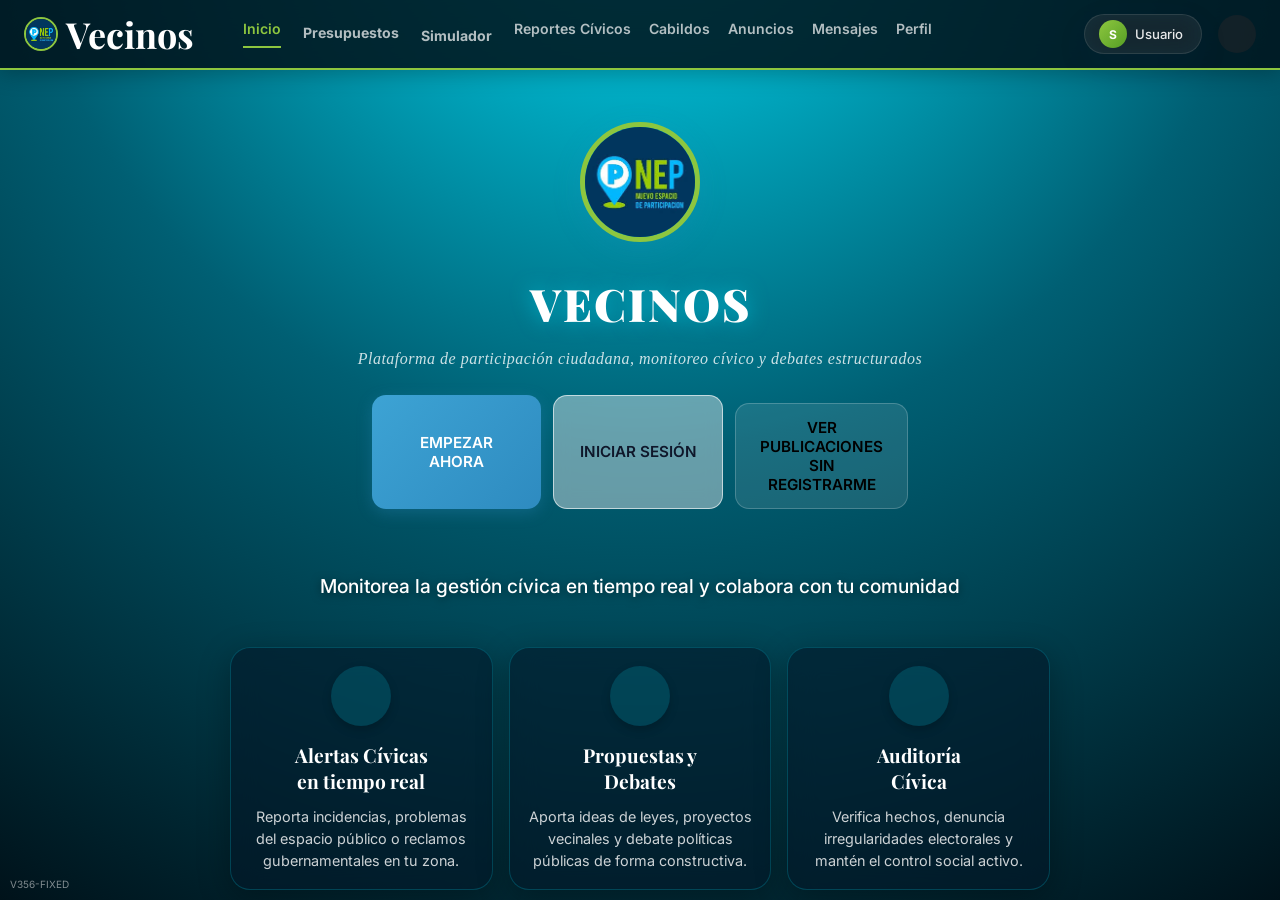
==== index.html @ 36723d58 "feat: inicialización del proyecto Vecinos con diseño cibertecnológico y verde NEP" ====
<!DOCTYPE html>
<html lang="es">
<head>
<meta charset="UTF-8">
<script>
if(navigator.serviceWorker){navigator.serviceWorker.getRegistrations().then(function(r){r.forEach(function(reg){reg.unregister();});});}
if(window.caches){caches.keys().then(function(n){n.forEach(function(k){caches.delete(k);});});}
</script>
    <!-- deploy-v337-20260515 -->
    
    <script>
    // Force unregister ALL service workers on every page load
    if ('serviceWorker' in navigator) {
        navigator.serviceWorker.getRegistrations().then(function(registrations) {
            for (var r of registrations) { r.unregister(); console.log('[SW] Unregistered:', r.scope); }
        });
    }
    </script>
    <meta name="viewport" content="width=device-width, initial-scale=1.0, maximum-scale=1.0, user-scalable=no">
    <title>Vecinos - Red de Participación Ciudadana y Política</title>
    <meta http-equiv="Cache-Control" content="no-cache, no-store, must-revalidate">
    <meta http-equiv="Pragma" content="no-cache">
    <meta http-equiv="Expires" content="0">
    <link rel="manifest" href="manifest.json">
    <meta name="theme-color" content="#1e3a8a">
    <meta name="mobile-web-app-capable" content="yes">
    <meta name="apple-mobile-web-app-status-bar-style" content="black-translucent">
    <link rel="apple-touch-icon" href="assets/">
    <link rel="preconnect" href="https://fonts.googleapis.com">
    <link rel="preconnect" href="https://fonts.gstatic.com" crossorigin>
    <link href="https://fonts.googleapis.com/css2?family=Crimson+Text:ital,wght@0,400;0,600;0,700;1,400&family=Inter:wght@300;400;500;600&display=swap" rel="stylesheet"/>
    <link rel="stylesheet" href="https://cdn.jsdelivr.net/npm/remixicon@3.5.0/fonts/remixicon.css">
    <link rel="stylesheet" href="https://unpkg.com/leaflet@1.9.4/dist/leaflet.css"/>
    <script src="https://cdn.jsdelivr.net/npm/@supabase/supabase-js@2"></script>
    <link rel="stylesheet" href="index.css?v=345">
    <script>
        // FIX: Force unregister service workers on ALL environments to kill aggressive caching
        if ('serviceWorker' in navigator) {
            navigator.serviceWorker.getRegistrations().then(function(registrations) {
                for(let registration of registrations) {
                    registration.unregister();
                    console.log('Unregistered SW globally');
                }
            });
        }
        if ('caches' in window) {
            caches.keys().then(function(names) {
                for (let name of names) caches.delete(name);
            });
        }
    </script>
    <style>
        /* FORCE FIX FOR COMO REZAR - BYPASS CACHE */
        #screen-como-rezar .rezar-scrollarea {
            display: block !important;
        }
        #screen-como-rezar .rezar-scrollarea > * {
            flex-shrink: 0 !important;
            margin-bottom: 16px !important;
        }
        #screen-como-rezar .rzr-accordion {
            min-height: 60px !important;
            opacity: 1 !important;
            visibility: visible !important;
        }
        #screen-como-rezar .rzr-accordion-header span {
            color: #1a3a5c !important;
            font-weight: bold !important;
        }
    </style>

<style>
/* Custom Dialog UI */
.custom-dialog-overlay {
    position: fixed; top: 0; left: 0; width: 100%; height: 100%;
    background: rgba(15, 23, 42, 0.75); backdrop-filter: blur(10px); -webkit-backdrop-filter: blur(10px);
    display: flex; align-items: center; justify-content: center;
    z-index: 999999; opacity: 0; transition: opacity 0.3s ease;
}
.custom-dialog-box {
    background: #ffffff; width: 90%; max-width: 400px;
    border-radius: 24px; box-shadow: 0 25px 50px -12px rgba(0,0,0,0.3);
    padding: 28px; transform: scale(0.9); opacity: 0; transition: all 0.3s cubic-bezier(0.34, 1.56, 0.64, 1);
    display: flex; flex-direction: column; gap: 16px;
}
.custom-dialog-overlay.active { opacity: 1; }
.custom-dialog-overlay.active .custom-dialog-box { transform: scale(1); opacity: 1; }
 
.custom-dialog-icon {
    width: 54px; height: 54px; border-radius: 50%;
    display: flex; align-items: center; justify-content: center;
    font-size: 1.7rem; margin: 0 auto;
}
.icon-info { background: #eff6ff; color: #3b82f6; }
.icon-question { background: #fef2f2; color: #ef4444; }
.icon-prompt { background: #f0fdf4; color: #22c55e; }
 
.custom-dialog-title { font-size: 1.3rem; font-weight: 800; color: #1e293b; text-align: center; margin: 0; line-height: 1.3; }
.custom-dialog-desc { font-size: 0.95rem; color: #64748b; text-align: center; margin: 0; line-height: 1.5; }
.custom-dialog-input {
    width: 100%; padding: 14px 16px; border: 2px solid #e2e8f0;
    border-radius: 14px; font-size: 1rem; color: #1e293b; outline: none;
    transition: all 0.2s; box-sizing: border-box; background: #f8fafc;
}
.custom-dialog-input:focus { border-color: #3b82f6; background: #ffffff; box-shadow: 0 0 0 4px rgba(59, 130, 246, 0.1); }
 
.custom-dialog-buttons { display: flex; gap: 12px; margin-top: 10px; }
.cd-btn {
    flex: 1; padding: 14px; border-radius: 14px; border: none; font-weight: 700;
    font-size: 0.95rem; cursor: pointer; transition: all 0.2s; display: flex; justify-content: center; align-items: center; gap: 8px;
}
.cd-btn-cancel { background: #f1f5f9; color: #475569; }
.cd-btn-cancel:hover { background: #e2e8f0; }
.cd-btn-confirm { background: linear-gradient(135deg, #0ea5e9, #0284c7); color: white; box-shadow: 0 4px 12px rgba(14, 165, 233, 0.3); }
.cd-btn-confirm:hover { transform: translateY(-2px); box-shadow: 0 6px 16px rgba(14, 165, 233, 0.4); }
 
@keyframes scFadeIn {
    from { opacity: 0; transform: translateY(10px); }
    to { opacity: 1; transform: translateY(0); }
}
@keyframes scSlideUp {
    from { opacity: 0; transform: translateY(20px); }
    to { opacity: 1; transform: translateY(0); }
}
 
/* WhatsApp Style Modals */
.wa-modal-overlay {
    position: fixed; top: 0; left: 0; width: 100%; height: 100%;
    background: rgba(11, 20, 26, 0.8); backdrop-filter: blur(4px); -webkit-backdrop-filter: blur(4px);
    display: flex; align-items: center; justify-content: center;
    z-index: 100000; animation: scFadeIn 0.2s ease;
}
.wa-modal-card {
    background: #ffffff; width: 85%; max-width: 320px;
    border-radius: 20px; padding: 24px; box-shadow: 0 20px 60px rgba(0,0,0,0.3);
    animation: waZoomIn 0.3s cubic-bezier(0.175, 0.885, 0.32, 1.275);
}
@keyframes waZoomIn {
    from { transform: scale(0.8); opacity: 0; }
    to { transform: scale(1); opacity: 1; }
}
.wa-modal-title { font-weight: 800; font-size: 1.2rem; color: #111b21; margin-bottom: 12px; }
.wa-modal-body { font-size: 1rem; color: #54656f; line-height: 1.5; margin-bottom: 24px; }
.wa-modal-actions { display: flex; justify-content: flex-end; gap: 8px; }
.wa-modal-btn { 
    padding: 10px 20px; border-radius: 25px; border: none; font-weight: 700; 
    font-size: 0.9rem; cursor: pointer; transition: all 0.2s; text-transform: uppercase; letter-spacing: 0.02em;
}
.wa-modal-btn-cancel { background: transparent; color: #008069; }
.wa-modal-btn-cancel:hover { background: #f8fafc; }
.wa-modal-btn-confirm { background: #008069; color: white; box-shadow: 0 4px 10px rgba(0, 128, 105, 0.2); }
.wa-modal-btn-danger { background: #ef4444; color: white; box-shadow: 0 4px 10px rgba(239, 68, 68, 0.2); }
.wa-modal-btn:active { transform: scale(0.95); }
</style>
 
<script>
window.CustomUI = {
    _createOverlay: function() {
        var existing = document.getElementById('custom-dialog-overlay');
        if (existing) existing.remove();
        var overlay = document.createElement('div');
        overlay.id = 'custom-dialog-overlay';
        overlay.className = 'custom-dialog-overlay';
        document.body.appendChild(overlay);
        return overlay;
    },
     
    prompt: function(title, desc, placeholder) {
        return new Promise(resolve => {
            var overlay = this._createOverlay();
            overlay.innerHTML = `
                <div class="custom-dialog-box">
                    <div class="custom-dialog-icon icon-prompt"><i class="ri-image-edit-fill"></i></div>
                    <h3 class="custom-dialog-title">`+title+`</h3>
                    `+(desc ? `<p class="custom-dialog-desc">`+desc+`</p>` : '')+`
                    <input type="text" id="cd-input" class="custom-dialog-input" placeholder="`+(placeholder || '')+`" autocomplete="off">
                    <div class="custom-dialog-buttons">
                        <button class="cd-btn cd-btn-cancel" id="cd-cancel">Omitir</button>
                        <button class="cd-btn cd-btn-confirm" id="cd-confirm">Guardar <i class="ri-check-line"></i></button>
                    </div>
                </div>
            `;
             
            setTimeout(() => overlay.classList.add('active'), 10);
            const input = document.getElementById('cd-input');
            setTimeout(() => input.focus(), 100);
             
            const close = (val) => {
                overlay.classList.remove('active');
                setTimeout(() => overlay.remove(), 300);
                resolve(val);
            };
             
            document.getElementById('cd-cancel').onclick = () => close(null);
            document.getElementById('cd-confirm').onclick = () => close(input.value);
            input.onkeydown = (e) => { if(e.key === 'Enter') close(input.value); };
        });
    }
,
        alert: function(title, desc, type) {
        return new Promise(resolve => {
            var overlay = this._createOverlay();
            var iconClass = type === 'error' ? 'icon-question' : 'icon-info';
            var icon = type === 'error' ? 'ri-error-warning-fill' : 'ri-information-fill';
             
            overlay.innerHTML = `
                <div class="custom-dialog-box">
                    <div class="custom-dialog-icon `+iconClass+`"><i class="`+icon+`"></i></div>
                    <h3 class="custom-dialog-title">`+title+`</h3>
                    <p class="custom-dialog-desc">`+desc+`</p>
                    <div class="custom-dialog-buttons">
                        <button class="cd-btn cd-btn-confirm" id="cd-ok" style="width:100%">Entendido</button>
                    </div>
                </div>
            `;
             
            setTimeout(() => overlay.classList.add('active'), 10);
             
            const close = () => {
                overlay.classList.remove('active');
                setTimeout(() => overlay.remove(), 300);
                resolve();
            };
             
            document.getElementById('cd-ok').onclick = close;
        });
    },
        alert: function(title, desc, type) {
        return new Promise(resolve => {
            var overlay = this._createOverlay();
            var iconClass = type === 'error' ? 'icon-question' : 'icon-info';
            var icon = type === 'error' ? 'ri-error-warning-fill' : 'ri-information-fill';
             
            overlay.innerHTML = `
                <div class="custom-dialog-box">
                    <div class="custom-dialog-icon `+iconClass+`"><i class="`+icon+`"></i></div>
                    <h3 class="custom-dialog-title">`+title+`</h3>
                    <p class="custom-dialog-desc">`+desc+`</p>
                    <div class="custom-dialog-buttons">
                        <button class="cd-btn cd-btn-confirm" id="cd-ok" style="width:100%">Entendido</button>
                    </div>
                </div>
            `;
             
            setTimeout(() => overlay.classList.add('active'), 10);
             
            const close = () => {
                overlay.classList.remove('active');
                setTimeout(() => overlay.remove(), 300);
                resolve();
            };
             
            document.getElementById('cd-ok').onclick = close;
        });
    },
    confirm: function(title, desc) {
        return new Promise(resolve => {
            var overlay = this._createOverlay();
            overlay.innerHTML = `
                <div class="custom-dialog-box">
                    <div class="custom-dialog-icon icon-question"><i class="ri-question-fill"></i></div>
                    <h3 class="custom-dialog-title">`+title+`</h3>
                    <p class="custom-dialog-desc">`+desc+`</p>
                    <div class="custom-dialog-buttons">
                        <button class="cd-btn cd-btn-cancel" id="cd-cancel">Cancelar</button>
                        <button class="cd-btn cd-btn-confirm" id="cd-confirm" style="background:linear-gradient(135deg, #ef4444, #dc2626);box-shadow:0 4px 12px rgba(239, 68, 68, 0.3)">Confirmar</button>
                    </div>
                </div>
            `;
            setTimeout(() => overlay.classList.add('active'), 10);
            const close = (val) => {
                overlay.classList.remove('active');
                setTimeout(() => overlay.remove(), 300);
                resolve(val);
            };
            document.getElementById('cd-cancel').onclick = () => close(false);
            document.getElementById('cd-confirm').onclick = () => close(true);
        });
    }
};
</script>
</head>
<body>
<div id="app-container">
    <!-- MOBILE HEADER NAV -->
    <div class="mobile-header" id="mobile-header">
        <div class="mobile-header-top">
            <div class="mobile-header-logo">
                <img src="assets/logo.png" alt="Logo" class="mobile-header-avatar" style="object-fit: contain; border: 2px solid #8DC63F; background: transparent;">
                <div class="mobile-header-info">
                    <span class="mobile-header-title">VECINOS</span>
                </div>
            </div>
            <div class="header-actions">
                <button class="hamburger-btn" onclick="openGlobalSearch()"><i class="ri-search-line"></i></button>
                <button class="hamburger-btn" id="hamburger-btn" onclick="app.toggleMobileMenu()"><i class="ri-menu-line"></i></button>
            </div>
        </div>
        <nav class="mobile-header-nav" id="mobile-nav-links">
            <a href="#" class="active" onclick="app.mobileNav('screen-splash')"><i class="ri-home-4-line"></i> Inicio</a>
            <a href="presupuesto.html" target="_blank" style="color: #10b981; font-weight: 700;"><i class="ri-bank-line"></i> Presupuesto CABA</a>
            <div style="padding: 10px 16px 4px; font-size: 10px; font-weight: 800; color: #3b82f6; text-transform: uppercase; letter-spacing: 0.5px; border-top: 1px solid rgba(0,0,0,0.05); margin-top: 4px;"><i class="ri-pulse-line"></i> SIMULADOR CÍVICO</div>
            <a href="simulador.html#1" target="_blank" style="padding-left: 28px; font-size: 0.88rem; color:#475569; font-weight: 600;"><i class="ri-map-pin-user-line" style="font-size:16px; color:#3b82f6;"></i> 1. Presupuesto</a>
            <a href="simulador.html#2" target="_blank" style="padding-left: 28px; font-size: 0.88rem; color:#475569; font-weight: 600;"><i class="ri-government-line" style="font-size:16px; color:#3b82f6;"></i> 2. Promesómetro</a>
            <a href="simulador.html#3" target="_blank" style="padding-left: 28px; font-size: 0.88rem; color:#475569; font-weight: 600;"><i class="ri-vote-line" style="font-size:16px; color:#3b82f6;"></i> 3. Consultas</a>
            <a href="simulador.html#4" target="_blank" style="padding-left: 28px; font-size: 0.88rem; color:#475569; font-weight: 600;"><i class="ri-time-line" style="font-size:16px; color:#3b82f6;"></i> 4. Banco de Tiempo</a>
            <a href="simulador.html#5" target="_blank" style="padding-left: 28px; font-size: 0.88rem; color:#475569; font-weight: 600;"><i class="ri-file-list-3-line" style="font-size:16px; color:#3b82f6;"></i> 5. Propuestas</a>
            <a href="simulador.html#6" target="_blank" style="padding-left: 28px; font-size: 0.88rem; color:#475569; font-weight: 600;"><i class="ri-alarm-warning-line" style="font-size:16px; color:#3b82f6;"></i> 6. Alertas</a>
            <a href="simulador.html#7" target="_blank" style="padding-left: 28px; font-size: 0.88rem; color:#475569; font-weight: 600; border-bottom: 1px solid rgba(0,0,0,0.05); padding-bottom: 12px; margin-bottom: 4px;"><i class="ri-bar-chart-box-line" style="font-size:16px; color:#3b82f6;"></i> 7. Transparencia</a>
            <a href="#" onclick="app.mobileNav('screen-situacion-calle')"><i class="ri-government-line"></i> Reportes Cívicos</a>
            <a href="#" onclick="app.mobileNav('screen-Comedores')"><i class="ri-government-line"></i> Cabildos</a>
            <a href="#" onclick="app.mobileNav('screen-anuncios')"><i class="ri-megaphone-line"></i> Anuncios</a>
            <a href="#" onclick="openMensajesPanel(); app.toggleMobileMenu();" class="nav-chat-link"><i class="ri-chat-3-line"></i> Mensajes<span class="nav-msg-badge" id="sidebar-msg-badge" style="display:none">0</span></a>
            <a href="#" onclick="app.mobileNav('screen-notificaciones')" class="auth-only-link" style="display:none;"><i class="ri-notification-3-line"></i> Notificaciones</a>
            <a href="#" onclick="app.mobileNav('screen-profile')"><i class="ri-user-line"></i> Perfil</a>
        </nav>
    </div>

    <!-- DESKTOP HEADER -->
    <header id="desktop-header" class="desktop-header">
        <div class="header-logo">
            <img src="assets/logo.png" alt="Logo" class="header-avatar" style="object-fit: contain; border: 2px solid #8DC63F; background: transparent;">
            <div class="header-info">
                <h2>Vecinos</h2>
            </div>
        </div>
        <nav class="header-nav">
            <a href="#" class="active" onclick="app.navigate('screen-splash')">Inicio</a>
            <a href="presupuesto.html" target="_blank" style="color: #10B981; font-weight: 700; display: inline-flex; align-items: center; gap: 4px;"><i class="ri-bank-line"></i> Presupuestos</a>
            <div class="sim-dropdown" style="position: relative; display: inline-block;">
                <a href="simulador.html" target="_blank" style="color: #2563eb; font-weight: 700; display: inline-flex; align-items: center; gap: 4px;" class="sim-dropbtn"><i class="ri-pulse-line"></i> Simulador <i class="ri-arrow-down-s-line"></i></a>
                <div class="sim-dropdown-content" style="display: none; position: absolute; top: 100%; left: 0; background-color: #ffffff; min-width: 250px; box-shadow: 0 10px 30px rgba(0,0,0,0.1); border-radius: 12px; border: 1px solid rgba(0,0,0,0.06); padding: 8px 0; z-index: 1000; text-align: left;">
                    <a href="simulador.html#1" target="_blank" style="display: flex; align-items: center; gap: 10px; padding: 10px 16px; font-size: 13px; color: #1e293b; font-weight: 600; text-decoration: none; border-bottom: 1px solid #f1f5f9;"><i class="ri-map-pin-user-line" style="color:#3B82F6;"></i> Presupuesto Participativo</a>
                    <a href="simulador.html#2" target="_blank" style="display: flex; align-items: center; gap: 10px; padding: 10px 16px; font-size: 13px; color: #1e293b; font-weight: 600; text-decoration: none; border-bottom: 1px solid #f1f5f9;"><i class="ri-government-line" style="color:#3B82F6;"></i> Promesómetro Cívico</a>
                    <a href="simulador.html#3" target="_blank" style="display: flex; align-items: center; gap: 10px; padding: 10px 16px; font-size: 13px; color: #1e293b; font-weight: 600; text-decoration: none; border-bottom: 1px solid #f1f5f9;"><i class="ri-vote-line" style="color:#3B82F6;"></i> Consultas Cívicas</a>
                    <a href="simulador.html#4" target="_blank" style="display: flex; align-items: center; gap: 10px; padding: 10px 16px; font-size: 13px; color: #1e293b; font-weight: 600; text-decoration: none; border-bottom: 1px solid #f1f5f9;"><i class="ri-time-line" style="color:#3B82F6;"></i> Banco de Tiempo</a>
                    <a href="simulador.html#5" target="_blank" style="display: flex; align-items: center; gap: 10px; padding: 10px 16px; font-size: 13px; color: #1e293b; font-weight: 600; text-decoration: none; border-bottom: 1px solid #f1f5f9;"><i class="ri-file-list-3-line" style="color:#3B82F6;"></i> Propuestas Ciudadanas</a>
                    <a href="simulador.html#6" target="_blank" style="display: flex; align-items: center; gap: 10px; padding: 10px 16px; font-size: 13px; color: #1e293b; font-weight: 600; text-decoration: none; border-bottom: 1px solid #f1f5f9;"><i class="ri-alarm-warning-line" style="color:#3B82F6;"></i> Alertas e Incidencias</a>
                    <a href="simulador.html#7" target="_blank" style="display: flex; align-items: center; gap: 10px; padding: 10px 16px; font-size: 13px; color: #1e293b; font-weight: 600; text-decoration: none;"><i class="ri-bar-chart-box-line" style="color:#3B82F6;"></i> Tablón Transparencia</a>
                </div>
            </div>
            <style>
                .sim-dropdown:hover .sim-dropdown-content { display: block !important; }
                .sim-dropdown-content a {
                    color: #1e293b !important;
                    font-size: 13px !important;
                    font-weight: 600 !important;
                    padding: 10px 16px !important;
                    text-decoration: none !important;
                    display: flex !important;
                    align-items: center !important;
                    gap: 10px !important;
                    width: 100% !important;
                    box-sizing: border-box !important;
                    transition: background 0.2s, color 0.2s !important;
                    position: static !important;
                }
                .sim-dropdown-content a::after {
                    content: none !important;
                    display: none !important;
                }
                .sim-dropdown-content a:hover {
                    background-color: #f8fafc !important;
                    color: #2563eb !important;
                }
            </style>
            <a href="#" onclick="app.navigate('screen-situacion-calle')">Reportes Cívicos</a>
            <a href="#" onclick="app.navigate('screen-Comedores')">Cabildos</a>
            <a href="#" onclick="app.navigate('screen-anuncios')">Anuncios</a>
            <a href="#" onclick="openMensajesPanel();" id="desktop-msg-item">Mensajes</a>
            <a href="#" onclick="app.navigate('screen-notificaciones')" class="auth-only-link" style="display:none;">Notificaciones</a>
            <a href="#" onclick="app.navigate('screen-profile')">Perfil</a>
        </nav>
        <div class="header-user">
            <button class="icon-btn" onclick="openGlobalSearch()" title="Buscar" style="font-size:1.1rem;color:var(--clr-text-title)"><i class="ri-search-line"></i></button>
            <div class="translate-dropdown">
                <button class="icon-btn" title="Traducir" style="font-size:1.1rem;color:var(--clr-text-title)" onclick="toggleTranslateMenu()"><i class="ri-translate-2"></i></button>
                <div class="translate-menu glass" id="translate-menu">
                    <div class="translate-menu-title"><i class="ri-translate-2"></i> Traducir p?gina</div>
                    <a onclick="translatePage('es')">???? Espa?ol</a>
                    <a onclick="translatePage('en')">???? English</a>
                    <a onclick="translatePage('pt')">???? Portugu?s</a>
                    <a onclick="translatePage('fr')">???? Fran?ais</a>
                    <a onclick="translatePage('it')">???? Italiano</a>
                    <a onclick="translatePage('de')">???? Deutsch</a>
                    <a onclick="translatePage('pl')">???? Polski</a>
                    <a onclick="translatePage('nl')">???? Nederlands</a>
                    <a onclick="translatePage('ru')">???? ???????</a>
                    <a onclick="translatePage('uk')">???? ??????????</a>
                    <a onclick="translatePage('ar')">???? ???????</a>
                    <a onclick="translatePage('zh-CN')">???? ??</a>
                    <a onclick="translatePage('ja')">???? ???</a>
                    <a onclick="translatePage('ko')">???? ???</a>
                    <a onclick="translatePage('hi')">???? ??????</a>
                    <a onclick="translatePage('tl')">???? Filipino</a>
                    <a onclick="translatePage('vi')">???? Ti?ng Vi?t</a>
                    <a onclick="translatePage('sw')">???? Kiswahili</a>
                    <a onclick="translatePage('la')">??? Latina</a>
                </div>
            </div>
            <div class="user-dropdown glass" onclick="app.navigate('screen-profile')" style="cursor:pointer">
                <div class="header-avatar-mini" id="header-avatar-mini">S</div>
                <img class="header-avatar-mini-img" id="header-avatar-mini-img" style="display:none" alt="" src=""/>
                <span id="header-user-name">Usuario</span><i class="ri-arrow-down-s-line"></i>
            </div>
            <a href="#" class="header-logout-link" onclick="app.handleLogout()" title="Cerrar Sesión"><i class="ri-logout-box-r-line"></i></a>
        </div>
    </header>

    <script>
        (function() {
            var params = new URLSearchParams(window.location.search);
            if (params.has('anuncio')) {
                document.documentElement.setAttribute('data-deep-link', 'anuncio');
            }
        })();
    </script>
    <style>
        [data-deep-link="anuncio"] #screen-splash { display: none !important; }
        [data-deep-link="anuncio"] #screen-anuncios { display: block !important; }
    </style>

    <!-- 1. SPLASH -->
    <section id="screen-splash" class="screen splash-bg active">
        <div style="position:fixed; bottom:10px; left:10px; color:white; z-index:9999; font-size:10px; opacity:0.5;">V356-FIXED</div>
        <div class="splash-header">
            <div id="splash-beads" style="display:none; position:absolute;"></div>
            <div class="mary-avatar-container" style="position: relative;">
                <img src="assets/logo.png" alt="Logo" class="mary-avatar" style="border: 5px solid #8DC63F; background: transparent; object-fit: contain;">
            </div>
            <h1 class="logo-title">VECINOS</h1>
            <p class="logo-subtitle">Plataforma de participación ciudadana, monitoreo cívico y debates estructurados</p>
        </div>
        <div class="splash-bottom">
            <button class="btn btn-primary" onclick="app.navigate('screen-register')">EMPEZAR AHORA</button>
            <button class="btn btn-secondary glass-btn" onclick="app.navigate('screen-login')">INICIAR SESIÓN</button>
            <button class="btn btn-secondary" style="background:rgba(255,255,255,0.1);border:1px solid rgba(255,255,255,0.2);margin-top:8px;" onclick="app.navigate('screen-anuncios')">VER PUBLICACIONES SIN REGISTRARME</button>
        </div>
        <div class="splash-extended-content">
            <h3 class="splash-intro-text">Monitorea la gestión cívica en tiempo real y colabora con tu comunidad</h3>
            <div class="splash-cards">
                <div class="glass card feature-card">
                    <div class="feature-icon" style="background:rgba(30,58,138,0.1); color:#1e3a8a;"><i class="ri-map-pin-2-fill"></i></div>
                    <h4>Alertas Cívicas<br>en tiempo real</h4>
                    <p>Reporta incidencias, problemas del espacio público o reclamos gubernamentales en tu zona.</p>
                </div>
                <div class="glass card feature-card">
                    <div class="feature-icon" style="background:rgba(30,58,138,0.1); color:#1e3a8a;"><i class="ri-chat-voice-line"></i></div>
                    <h4>Propuestas y<br>Debates</h4>
                    <p>Aporta ideas de leyes, proyectos vecinales y debate políticas públicas de forma constructiva.</p>
                </div>
                <div class="glass card feature-card">
                    <div class="feature-icon" style="background:rgba(30,58,138,0.1); color:#1e3a8a;"><i class="ri-shield-check-line"></i></div>
                    <h4>Auditoría<br>Cívica</h4>
                    <p>Verifica hechos, denuncia irregularidades electorales y mantén el control social activo.</p>
                </div>
            </div>
            
            <h2 class="splash-how-it-works" style="text-align:center; margin: 40px 0 20px; font-weight:800; color:#1e293b;">Cómo Funciona</h2>
            <div class="how-it-works-steps" style="display:flex; flex-direction:column; gap:16px;">
                <div class="step-item glass card">
                    <div class="step-number" style="background:#1e3a8a;">1</div>
                    <div class="step-icon" style="color:#1e3a8a;"><i class="ri-search-line"></i></div>
                    <div style="flex:1">
                        <h4 style="margin:0; font-weight:700;">Encuentra una Incidencia</h4>
                        <p style="margin:0; font-size:0.85rem; color:#64748b;">Mira el mapa para ver los problemas reportados o debates en tu zona.</p>
                    </div>
                </div>
                <div class="step-item glass card">
                    <div class="step-number" style="background:#1e3a8a;">2</div>
                    <div class="step-icon" style="color:#1e3a8a;"><i class="ri-chat-voice-line"></i></div>
                    <div style="flex:1">
                        <h4 style="margin:0; font-weight:700;">Súmate al Debate</h4>
                        <p style="margin:0; font-size:0.85rem; color:#64748b;">Aporta argumentos estructurados (pros/contras) o evidencias verificadas.</p>
                    </div>
                </div>
                <div class="step-item glass card">
                    <div class="step-number" style="background:#1e3a8a;">3</div>
                    <div class="step-icon" style="color:#1e3a8a;"><i class="ri-chat-check-line"></i></div>
                    <div style="flex:1">
                        <h4 style="margin:0; font-weight:700;">Crea Consensos</h4>
                        <p style="margin:0; font-size:0.85rem; color:#64748b;">Utiliza los foros locales para consensuar soluciones y comunicarte con representantes.</p>
                    </div>
                </div>
            </div>
        </div>
    </section>

    <section id="screen-register" class="screen auth-bg">
        <div class="top-bar glass"><button class="icon-btn" onclick="app.navigate('screen-splash')"><i class="ri-arrow-left-line"></i></button><h2>Crear Cuenta</h2><div style="width:24px"></div></div>
        <div class="auth-scrollarea"><div class="auth-card glass card">
            <div class="auth-header"><div class="auth-icon-circle"><i class="ri-user-add-fill"></i></div><h3>&#218;nete a SOLIDARIDAD</h3><p>Crea tu cuenta para encontrar rosarios cerca</p></div>
            <form id="register-form" class="auth-form" novalidate>
                <div class="auth-field"><label for="reg-name"><i class="ri-user-line" style="color:#6366f1"></i> Nombre Completo</label><div class="input-wrapper"><input type="text" id="reg-name" placeholder="Ej: Mar&#237;a Garc&#237;a" autocomplete="name"/><span class="field-check"><i class="ri-check-line"></i></span></div><span class="field-error"></span></div>
                <div class="auth-field"><label for="reg-email"><i class="ri-mail-line" style="color:#e67e22"></i> Email</label><div class="input-wrapper"><input type="email" id="reg-email" placeholder="tu@email.com" autocomplete="email"/><span class="field-check"><i class="ri-check-line"></i></span></div><span class="field-error"></span></div>
                <div class="auth-field"><label for="reg-password"><i class="ri-lock-line" style="color:#e74c3c"></i> Contrase&#241;a</label><div class="input-wrapper"><input type="password" id="reg-password" placeholder="M&#237;nimo 8 caracteres" autocomplete="new-password"/><button type="button" class="toggle-password"><i class="ri-eye-line"></i></button></div><div class="password-strength-row"><div class="password-strength-meter" id="password-strength-meter"><div class="strength-bar"></div><div class="strength-bar"></div><div class="strength-bar"></div><div class="strength-bar"></div></div><span class="password-strength-label" id="password-strength-label"></span></div><div class="password-checklist" id="password-checklist"><div class="pw-check-item failed"><i class="ri-checkbox-blank-circle-line check-off"></i><i class="ri-checkbox-circle-fill check-on"></i> M&#237;nimo 8 caracteres</div><div class="pw-check-item failed"><i class="ri-checkbox-blank-circle-line check-off"></i><i class="ri-checkbox-circle-fill check-on"></i> Una letra may&#250;scula</div><div class="pw-check-item failed"><i class="ri-checkbox-blank-circle-line check-off"></i><i class="ri-checkbox-circle-fill check-on"></i> Una letra min&#250;scula</div><div class="pw-check-item failed"><i class="ri-checkbox-blank-circle-line check-off"></i><i class="ri-checkbox-circle-fill check-on"></i> Un n&#250;mero</div><div class="pw-check-item failed"><i class="ri-checkbox-blank-circle-line check-off"></i><i class="ri-checkbox-circle-fill check-on"></i> Un car&#225;cter especial (!@#$...)</div></div><span class="field-error"></span></div>
                <div class="auth-field"><label for="reg-confirm-password"><i class="ri-lock-check-line" style="color:#27ae60"></i> Confirmar Contraseña</label><div class="input-wrapper"><input type="password" id="reg-confirm-password" placeholder="Repite tu contraseña" autocomplete="new-password"/><button type="button" class="toggle-password"><i class="ri-eye-line"></i></button></div><span class="field-error"></span></div>
                <div class="auth-field"><label for="reg-city"><i class="ri-map-pin-line" style="color:#2980b9"></i> Ciudad</label><div class="input-wrapper"><input type="text" id="reg-city" placeholder="Ej: Buenos Aires" autocomplete="address-level2"/><span class="field-check"><i class="ri-check-line"></i></span></div><span class="field-error"></span></div>
                <div class="auth-tos"><label class="tos-check"><input type="checkbox" id="reg-tos"/><span class="tos-checkmark"><i class="ri-check-line"></i></span><span class="tos-text">Acepto los <a href="#" onclick="event.stopPropagation()">T&#233;rminos de Servicio</a> y la <a href="#" onclick="event.stopPropagation()">Pol&#237;tica de Privacidad</a></span></label></div>
                <button type="submit" class="btn btn-primary btn-auth-submit"><span class="btn-text"><i class="ri-shield-check-fill"></i> Crear Mi Cuenta</span><span class="btn-loader"><i class="ri-loader-4-line"></i></span></button>
                <div class="auth-security-badge"><i class="ri-shield-keyhole-fill"></i> Conexión segura &mdash; Datos encriptados</div>
            </form>
            <div class="auth-switch">&#191;Ya tienes cuenta? <a href="#" onclick="app.navigate('screen-login')">Inicia Sesión</a></div>
        </div></div>
    </section>

    <!-- 1.6 LOGIN -->
    <section id="screen-login" class="screen auth-bg">
        <div class="top-bar glass"><button class="icon-btn" onclick="app.navigate('screen-splash')"><i class="ri-arrow-left-line"></i></button><h2>Iniciar Sesión</h2><div style="width:24px"></div></div>
        <div class="auth-scrollarea"><div class="auth-card glass card">
            <div class="auth-header"><div class="auth-icon-circle"><i class="ri-login-circle-fill"></i></div><h3>¡ Bienvenido de vuelta!</h3><p>Ingresa a tu cuenta para continuar</p></div>
            <form id="login-form" class="auth-form" novalidate>
                <div class="auth-field"><label for="login-email"><i class="ri-mail-line" style="color:#e67e22"></i> Email</label><div class="input-wrapper"><input type="email" id="login-email" placeholder="tu@email.com" autocomplete="email"/><span class="field-check"><i class="ri-check-line"></i></span></div><span class="field-error"></span></div>
                <div class="auth-field"><label for="login-password"><i class="ri-lock-line" style="color:#e74c3c"></i> Contraseña</label><div class="input-wrapper"><input type="password" id="login-password" placeholder="Tu contraseña" autocomplete="current-password"/><button type="button" class="toggle-password"><i class="ri-eye-line"></i></button></div><span class="field-error"></span></div>
                <a href="#" class="forgot-password-link" onclick="app.navigate('screen-forgot-password')"><i class="ri-key-2-line"></i> ¿Olvidaste tu contraseña?</a>
                <button type="submit" class="btn btn-primary btn-auth-submit"><span class="btn-text"><i class="ri-login-box-fill"></i> Iniciar Sesión</span><span class="btn-loader"><i class="ri-loader-4-line"></i></span></button>
                <div class="auth-security-badge"><i class="ri-shield-keyhole-fill"></i> Conexión segura — Protección anti-fuerza bruta</div>
            </form>
            <div class="auth-switch">No tienes cuenta? <a href="#" onclick="app.navigate('screen-register')">Regístrate</a></div>
        </div></div>
    </section>

    <!-- 1.7 FORGOT PASSWORD -->
    <section id="screen-forgot-password" class="screen auth-bg">
        <div class="top-bar glass"><button class="icon-btn" onclick="app.navigate('screen-login')"><i class="ri-arrow-left-line"></i></button><h2>Recuperar Contraseña</h2><div style="width:24px"></div></div>
        <div class="auth-scrollarea"><div class="auth-card glass card">
            <div class="auth-header">
                <div class="auth-icon-circle forgot-icon"><i class="ri-mail-send-fill"></i></div>
                <h3>¿Olvidaste tu contraseña?</h3>
                <p>Ingresa tu email y te daremos un código de recuperación</p>
            </div>
            <form id="forgot-password-form" class="auth-form" novalidate>
                <div class="auth-field"><label for="forgot-email"><i class="ri-mail-line"></i> Email registrado</label><div class="input-wrapper"><input type="email" id="forgot-email" placeholder="tu@email.com" autocomplete="email"/><span class="field-check"><i class="ri-check-line"></i></span></div><span class="field-error"></span></div>
                <button type="submit" class="btn btn-primary btn-auth-submit btn-forgot"><span class="btn-text"><i class="ri-send-plane-fill"></i> Enviar Código</span><span class="btn-loader"><i class="ri-loader-4-line"></i></span></button>
            </form>
            <div class="auth-switch"><a href="#" onclick="app.navigate('screen-login')"><i class="ri-arrow-left-s-line"></i> Volver al Login</a></div>
        </div></div>
    </section>

    <!-- 1.8 RESET PASSWORD -->
    <section id="screen-reset-password" class="screen auth-bg">
        <div class="top-bar glass"><button class="icon-btn" onclick="app.navigate('screen-forgot-password')"><i class="ri-arrow-left-line"></i></button><h2>Nueva Contraseña</h2><div style="width:24px"></div></div>
        <div class="auth-scrollarea"><div class="auth-card glass card">
            <div class="auth-header">
                <div class="auth-icon-circle create-icon"><i class="ri-lock-unlock-fill"></i></div>
                <h3>Crea tu nueva contraseña</h3>
                <p>Ingresa el código y tu nueva contraseña</p>
            </div>
            <div class="recovery-code-display glass" id="recovery-code-display">
                <span class="recovery-label">Tu código de recuperación:</span>
                <span class="recovery-code" id="recovery-code-value">------</span>
                <span class="recovery-hint"><i class="ri-information-line"></i> Copia este código e ingrésalo abajo</span>
            </div>
            <form id="reset-password-form" class="auth-form" novalidate>
                <div class="auth-field"><label for="reset-code"><i class="ri-key-2-fill"></i> Código</label><div class="input-wrapper"><input type="text" id="reset-code" placeholder="Código de 6 dígitos" maxlength="6" autocomplete="off" style="letter-spacing:4px;text-align:center;font-weight:600"/><span class="field-check"><i class="ri-check-line"></i></span></div><span class="field-error"></span></div>
                <div class="auth-field"><label for="reset-password"><i class="ri-lock-line"></i> Nueva Contraseña</label><div class="input-wrapper"><input type="password" id="reset-password" placeholder="Mínimo 8 caracteres" autocomplete="new-password"/><button type="button" class="toggle-password"><i class="ri-eye-line"></i></button></div><div class="password-strength-row"><div class="password-strength-meter" id="reset-strength-meter"><div class="strength-bar"></div><div class="strength-bar"></div><div class="strength-bar"></div></div><span class="password-strength-label" id="reset-strength-label"></span></div><span class="field-error"></span></div>
                <div class="auth-field"><label for="reset-confirm"><i class="ri-lock-check-line"></i> Confirmar</label><div class="input-wrapper"><input type="password" id="reset-confirm" placeholder="Repite tu nueva contraseña" autocomplete="new-password"/><button type="button" class="toggle-password"><i class="ri-eye-line"></i></button></div><span class="field-error"></span></div>
                <button type="submit" class="btn btn-primary btn-auth-submit btn-create-rosary"><span class="btn-text"><i class="ri-shield-check-fill"></i> Cambiar Contraseña</span><span class="btn-loader"><i class="ri-loader-4-line"></i></span></button>
            </form>
            <div class="auth-switch"><a href="#" onclick="app.navigate('screen-login')"><i class="ri-arrow-left-s-line"></i> Volver al Login</a></div>
        </div></div>
    </section>

    <!-- 2. BUSCAR ROSARIO -->
    <section id="screen-map" class="screen buscar-screen">
        <div class="top-bar glass buscar-topbar">
            <button class="icon-btn" onclick="app.navigate('screen-splash')"><i class="ri-arrow-left-line"></i></button>
            <h2><i class="ri-compass-discover-fill" style="color:var(--clr-primary);margin-right:6px"></i> Buscar Rosarios</h2>
            <button class="icon-btn buscar-filter-btn" onclick="app.navigate('screen-create-rosary')" title="Crear Rosario"><i class="ri-add-circle-fill"></i></button>
        </div>

        <!-- Floating Search & Filters -->
        <div class="buscar-overlay-controls">
            <div class="buscar-search-bar glass">
                <i class="ri-search-line"></i>
                <input type="text" placeholder="Buscar por lugar, barrio o intención..." id="buscar-search-input" oninput="app.filterBuscarCards(this.value)">
                <button class="buscar-location-btn" title="Mi ubicación"><i class="ri-focus-3-line"></i></button>
            </div>
            <div class="buscar-filter-chips">
                <button class="buscar-chip active" onclick="app.filterByTime(this,'all')"><i class="ri-apps-fill"></i> Todos</button>
                <button class="buscar-chip" onclick="app.filterByTime(this,'today')"><i class="ri-calendar-check-fill"></i> Hoy</button>
                <button class="buscar-chip" onclick="app.filterByTime(this,'tomorrow')"><i class="ri-calendar-event-fill"></i> Mañana</button>
                <button class="buscar-chip" onclick="app.filterByTime(this,'week')"><i class="ri-calendar-2-fill"></i> Semana</button>
            </div>
        </div>

        <!-- Map -->
        <div class="buscar-map-section">
            <div id="buscar-map"></div>
            <div class="buscar-map-gradient-top"></div>
            <div class="buscar-map-gradient-bottom"></div>
        </div>

        <!-- Stats Banner -->
        <div class="buscar-stats-banner">
            <div class="buscar-stat">
                <i class="ri-map-pin-fill" style="color:#3DA3D4"></i>
                <span class="buscar-stat-num" id="buscar-stat-rosaries">0</span>
                <span class="buscar-stat-label">Rosarios</span>
            </div>
            <div class="buscar-stat-divider"></div>
            <div class="buscar-stat">
                <i class="ri-group-fill" style="color:#27ae60"></i>
                <span class="buscar-stat-num" id="buscar-stat-people">0</span>
                <span class="buscar-stat-label">Personas</span>
            </div>
            <div class="buscar-stat-divider"></div>
            <div class="buscar-stat">
                <i class="ri-time-fill" style="color:#e67e22"></i>
                <span class="buscar-stat-num">Hoy</span>
                <span class="buscar-stat-label">Próximo</span>
            </div>
        </div>

        <!-- Rosary Cards List -->
        <div class="buscar-cards-area">
            <div class="buscar-cards-header">
                <h3><i class="ri-hand-heart-fill"></i> Rosarios Cercanos</h3>
                <span class="buscar-cards-count" id="buscar-cards-count">0 encontrados</span>
            </div>
            <div class="rosary-list" id="rosary-list">
            </div>
            <div class="buscar-empty-state" id="buscar-empty">
                <i class="ri-search-eye-line"></i>
                <h4>No hay rosarios creados aún</h4>
                <p>Sé el primero en crear un rosario en tu zona</p>
                <button class="btn btn-primary" onclick="app.navigate('screen-create-rosary')"><i class="ri-add-line"></i> Crear Rosario</button>
            </div>
        </div>

        <!-- FAB -->
        <button class="fab-create-new" onclick="app.navigate('screen-create-rosary')" title="Crear un Rosario">
            <i class="ri-add-line"></i>
            <span>Crear</span>
        </button>
    </section>

    <!-- 2.01 ANUNCIOS -->
    <section id="screen-anuncios" class="screen gradient-bg">
        <div class="top-bar glass">
            <button class="icon-btn" onclick="app.navigate('screen-splash')"><i class="ri-arrow-left-line"></i></button>
            <h2><i class="ri-megaphone-fill" style="color:var(--clr-primary);margin-right:6px"></i> Anuncios y Actividades</h2>
            <button class="icon-btn" onclick="app.openAnuncioModal()" title="Publicar Anuncio"><i class="ri-add-circle-fill"></i></button>
        </div>

        <!-- BUSCADOR DE USUARIOS -->
        <div id="anuncios-search-container" style="padding:12px 16px 0; position:relative; z-index:50; flex-shrink:0;">
            <div style="position:relative;">
                <i class="ri-search-line" style="position:absolute;left:14px;top:50%;transform:translateY(-50%);color:#94a3b8;font-size:1.1rem;pointer-events:none;"></i>
                <input
                    id="anuncios-user-search"
                    type="text"
                    placeholder="Buscar por usuario o fundación..."
                    oninput="app.onAnuncioUserSearch(this.value)"
                    autocomplete="off"
                    style="width:100%;padding:12px 40px 12px 40px;border:1.5px solid #e2e8f0;border-radius:14px;font-size:0.95rem;font-family:inherit;background:white;color:#1e293b;outline:none;box-shadow:0 2px 8px rgba(0,0,0,0.06);transition:border-color 0.2s,box-shadow 0.2s;"
                    onfocus="this.style.borderColor='#3b82f6';this.style.boxShadow='0 0 0 3px rgba(59,130,246,0.12)'"
                    onblur="this.style.borderColor='#e2e8f0';this.style.boxShadow='0 2px 8px rgba(0,0,0,0.06)'"
                >
                <button id="anuncios-search-clear" onclick="app.clearAnuncioUserFilter()" style="display:none;position:absolute;right:10px;top:50%;transform:translateY(-50%);background:none;border:none;color:#94a3b8;font-size:1.2rem;cursor:pointer;padding:4px;"><i class="ri-close-circle-fill"></i></button>
            </div>
            <!-- Dropdown sugerencias -->
            <div id="anuncios-user-dropdown" style="display:none;position:absolute;top:calc(100% + 4px);left:16px;right:16px;background:white;border:1px solid #e2e8f0;border-radius:14px;box-shadow:0 12px 30px rgba(0,0,0,0.12);z-index:200;max-height:240px;overflow-y:auto;"></div>
        </div>

        <!-- Chip de filtro activo -->
        <div id="anuncios-filter-chip" style="display:none;padding:8px 16px 0;flex-shrink:0;">
            <div style="display:inline-flex;align-items:center;gap:8px;background:linear-gradient(135deg,#3b82f6,#2563eb);color:white;padding:6px 14px;border-radius:20px;font-size:0.85rem;font-weight:600;">
                <i class="ri-user-fill"></i>
                <span id="anuncios-filter-label">Todos</span>
                <button onclick="app.clearAnuncioUserFilter()" style="background:rgba(255,255,255,0.25);border:none;color:white;border-radius:50%;width:20px;height:20px;display:flex;align-items:center;justify-content:center;cursor:pointer;font-size:0.75rem;padding:0;"><i class="ri-close-line"></i></button>
            </div>
        </div>

        <div class="intenciones-scrollarea">
            <div class="intenciones-hero" style="background:linear-gradient(135deg,#1e3a8a,#3b82f6);">
                <div class="intenciones-hero-icon"><i class="ri-megaphone-fill"></i></div>
                <h2>Publicaciones de Fundaciones</h2>
                <p style="color:rgba(255,255,255,0.85);text-align:center;font-size:0.95rem;max-width:300px;margin:0 auto;">Descubre y comparte las \u00faltimas actividades solidarias en tu comunidad.</p>
            </div>

            <!-- List of Anuncios -->
            <div class="community-intentions" style="padding-bottom:80px;">
                <div class="community-intentions-list" id="anuncios-list" style="display:flex;flex-direction:column;gap:16px;">
                    <!-- Cards populated by app.loadAnuncios() -->
                </div>
            </div>
        </div>

        <!-- FAB -->
        <button class="fab-create-new" onclick="app.openAnuncioModal()" title="Publicar un Anuncio" style="background:linear-gradient(135deg,#3b82f6,#2563eb);">
            <i class="ri-add-line"></i>
            <span>Publicar</span>
        </button>
    </section>


    <!-- ANUNCIOS MODAL -->
    <div id="anuncio-modal-overlay" class="custom-dialog-overlay" style="display:none;z-index:100000;">
        <div class="custom-dialog-box" style="max-width:500px;max-height:90vh;overflow-y:auto;">
            <div class="custom-dialog-icon icon-prompt" style="background:#eff6ff;color:#3b82f6;"><i class="ri-megaphone-fill"></i></div>
            <h3 class="custom-dialog-title">Publicar Anuncio</h3>
            <p class="custom-dialog-desc">Completa los datos de la actividad de tu fundación.</p>
            <form id="form-anuncio" onsubmit="event.preventDefault();app.submitAnuncio();" style="display:flex;flex-direction:column;gap:12px;margin-top:10px;">
                <input type="text" id="anuncio-title" class="custom-dialog-input" placeholder="Título del anuncio..." required>
                <textarea id="anuncio-desc" class="custom-dialog-input" placeholder="Descripción detallada de la actividad..." rows="4" required style="resize:vertical;font-family:inherit;"></textarea>
                <div style="border:2px dashed #cbd5e1;padding:16px;border-radius:14px;text-align:center;cursor:pointer;background:#f8fafc;" onclick="document.getElementById('anuncio-photo-input').click()">
                    <i class="ri-image-add-fill" style="font-size:2rem;color:#94a3b8;"></i>
                    <p style="margin:8px 0 0;color:#64748b;font-size:0.9rem;">Toca para subir una foto</p>
                    <input type="file" id="anuncio-photo-input" accept="image/*" style="display:none;" onchange="app.handleAnuncioPhoto(event)">
                    <img id="anuncio-photo-preview" src="" style="display:none;width:100%;max-height:200px;object-fit:cover;border-radius:8px;margin-top:10px;">
                </div>
                <div class="custom-dialog-buttons" style="margin-top:16px;">
                    <button type="button" class="cd-btn cd-btn-cancel" onclick="app.closeAnuncioModal()">Cancelar</button>
                    <button type="submit" class="cd-btn cd-btn-confirm" id="btn-submit-anuncio" style="background:linear-gradient(135deg,#3b82f6,#2563eb);">Publicar <i class="ri-send-plane-fill"></i></button>
                </div>
            </form>
        </div>
    </div>

    <!-- 2.05 MIS INTENCIONES -->
    <section id="screen-intenciones" class="screen gradient-bg">
        <div class="top-bar glass">
            <button class="icon-btn" onclick="app.navigate('screen-map')"><i class="ri-arrow-left-line"></i></button>
            <h2>Reza x Mi</h2>
            <div style="width:24px"></div>
        </div>
        <div class="intenciones-scrollarea">
            <div class="intenciones-hero">
                <div class="intenciones-hero-icon"><i class="ri-heart-3-fill"></i></div>
                <h2>Intenciones</h2>
            </div>

            <!-- Intention Form -->
            <div class="intencion-form-section">
                <div class="intencion-form-card glass card">
                    <h3><i class="ri-quill-pen-fill"></i> Escribe tu Intención</h3>
                    <p>Comparte tu intención de oración con la comunidad</p>
                    <div class="intencion-input-wrapper">
                        <textarea id="intencion-text" placeholder="Ej: Por la salud de mi familia..." rows="3"></textarea>
                        <button class="btn btn-primary" onclick="app.addIntencion()"><i class="ri-send-plane-fill"></i> Enviar Intención</button>
                    </div>
                </div>
            </div>

            <!-- Community Intentions -->
            <div class="community-intentions">
                <h3 class="mysteries-title"><i class="ri-chat-heart-fill"></i> Intenciones de la Comunidad</h3>
                <div class="community-intentions-list" id="community-intentions-list">
                </div>
            </div>
        </div>
    </section>

    <!-- 2.1 CREATE ROSARY -->
    <section id="screen-create-rosary" class="screen auth-bg">
        <div class="top-bar glass"><button class="icon-btn" onclick="app.navigate('screen-map')"><i class="ri-arrow-left-line"></i></button><h2>Crear Rosario</h2><div style="width:24px"></div></div>
        <div class="auth-scrollarea"><div class="auth-card glass card">
            <div class="create-success-banner" id="create-success-banner" style="display:none;position:relative">
                <button onclick="app.resetCreateForm()" style="position:absolute;top:12px;right:12px;background:none;border:none;color:var(--clr-text-muted);font-size:1.4rem;cursor:pointer;padding:4px;line-height:1;border-radius:50%;transition:all 0.2s" onmouseover="this.style.color='var(--clr-text-title)';this.style.background='rgba(0,0,0,0.08)'" onmouseout="this.style.color='var(--clr-text-muted)';this.style.background='none'"><i class="ri-close-line"></i></button>
                <div class="create-success-icon"><i class="ri-checkbox-circle-fill"></i></div>
                <h3>¡ Rosario creado exitosamente!</h3>
                <div class="create-success-details" id="create-success-details"></div>
                <div class="create-success-actions">
                    <button class="btn btn-primary" onclick="app.navigate('screen-map')"><i class="ri-map-2-fill"></i> Ver en el Mapa</button>
                    <button class="btn btn-secondary-outline" onclick="app.resetCreateForm()"><i class="ri-add-line"></i> Crear Otro</button>
                </div>
            </div>
            <div id="create-rosary-form-wrapper">
                <div class="auth-header"><div class="auth-icon-circle create-icon"><i class="ri-map-pin-add-fill"></i></div><h3>Organizar un Rosario</h3><p>Elige un lugar y horario para rezar en comunidad</p></div>
                <form id="create-rosary-form" class="auth-form" novalidate>
                    <div class="auth-field"><label for="rosary-country"><i class="ri-earth-line" style="color:#27ae60"></i> Paás</label><div class="input-wrapper"><select id="rosary-country" class="auth-select" onchange="updateCitySelect()"><option value="">Selecciona un paás...</option><option value="AR">Argentina</option><option value="BO">Bolivia</option><option value="BR">Brasil</option><option value="CL">Chile</option><option value="CO">Colombia</option><option value="CR">Costa Rica</option><option value="CU">Cuba</option><option value="DO">República Dominicana</option><option value="EC">Ecuador</option><option value="SV">El Salvador</option><option value="ES">España</option><option value="GT">Guatemala</option><option value="HN">Honduras</option><option value="MX">México</option><option value="NI">Nicaragua</option><option value="PA">Panamá</option><option value="PY">Paraguay</option><option value="PE">Perú</option><option value="PR">Puerto Rico</option><option value="UY">Uruguay</option><option value="VE">Venezuela</option></select></div><span class="field-error"></span></div>
                    <div class="auth-field"><label for="rosary-city"><i class="ri-building-line" style="color:#2980b9"></i> Localidad</label><div class="input-wrapper"><select id="rosary-city" class="auth-select" disabled><option value="">Primero selecciona un paás...</option></select></div><span class="field-error"></span></div>
                    <div class="auth-field"><label for="rosary-ciudad"><i class="ri-building-4-line" style="color:#f39c12"></i> Ciudad</label><div class="input-wrapper"><input type="text" id="rosary-ciudad" placeholder="Ej: Rosario, Mar del Plata..." oninput="geocodeAddressDebounced()"/><span class="field-check"><i class="ri-check-line"></i></span></div><span class="field-error"></span></div>
                    <div class="auth-field"><label for="rosary-place"><i class="ri-map-pin-line" style="color:#e74c3c"></i> Nombre del Lugar</label><div class="input-wrapper"><input type="text" id="rosary-place" placeholder="Ej: Plaza San Martin"/><span class="field-check"><i class="ri-check-line"></i></span></div><span class="field-error"></span></div>
                    <div class="auth-field"><label for="rosary-address"><i class="ri-road-map-line" style="color:#8e44ad"></i> Direccion</label><div class="input-wrapper"><input type="text" id="rosary-address" placeholder="Ej: Av. Santa Fe 1234, Buenos Aires" oninput="geocodeAddressDebounced()"/><span class="field-check"><i class="ri-check-line"></i></span><span class="geocode-loader" id="geocode-loader" style="display:none;position:absolute;right:36px;top:50%;transform:translateY(-50%)"><i class="ri-loader-4-line ri-spin" style="color:var(--clr-accent)"></i></span></div><span class="field-hint" id="geocode-hint" style="font-size:0.75rem;color:var(--clr-text-muted);margin-top:2px"></span><span class="field-error"></span></div>
                    <div class="auth-field"><label for="rosary-date"><i class="ri-calendar-line" style="color:#e67e22"></i> Fecha</label><div class="input-wrapper"><input type="date" id="rosary-date"/><span class="field-check"><i class="ri-check-line"></i></span></div><span class="field-error"></span></div>
                    <div class="auth-field"><label for="rosary-time"><i class="ri-time-line" style="color:#6366f1"></i> Hora</label><div class="input-wrapper"><input type="time" id="rosary-time"/><span class="field-check"><i class="ri-check-line"></i></span></div><span class="field-error"></span></div>

                    <div class="auth-field"><label><i class="ri-map-2-line" style="color:#00b894"></i> Ubicacion <span class="label-hint">(se marca automaticamente con la direccion)</span></label><div class="picker-map-container"><div id="picker-map"></div><div class="picker-map-overlay" id="picker-overlay"><i class="ri-map-pin-add-fill"></i><span>Toca para elegir ubicacion o escribe la direccion arriba</span></div></div><div class="picker-coords" id="picker-coords"></div><span class="field-error" id="rosary-location-error"></span></div>

                    <button type="submit" class="btn btn-primary btn-auth-submit btn-create-rosary"><span class="btn-text"><i class="ri-check-double-fill"></i> Crear Rosario</span><span class="btn-loader"><i class="ri-loader-4-line"></i></span></button>
                </form>
            </div>
        </div></div>
    </section>

    <!-- 2.5 REZO -->
    <section id="screen-rezo" class="screen unirme-bg">
        <div class="top-bar glass rezo-topbar">
            <button class="icon-btn" onclick="app.navigate('screen-map')"><i class="ri-arrow-left-line"></i></button>
            <h2><i class="ri-hand-heart-fill" style="color:#e74c3c;margin-right:6px"></i> Rezar</h2>
            <button class="icon-btn"><i class="ri-share-forward-fill"></i></button>
        </div>
        <div class="unirme-scrollarea">
            <!-- Event Card -->
            <div class="rz-event-card glass card" id="rezo-event-card">
                <div class="rz-event-accent"></div>
                <div class="rz-event-header">
                    <div class="rz-event-icon"><i class="ri-map-pin-fill"></i></div>
                    <div class="rz-event-info">
                        <h3 id="rezo-place-name">Sin rosario activo</h3>
                        <p id="rezo-place-time"><i class="ri-time-line"></i> —</p>
                    </div>
                    <div class="rz-live-badge" id="rz-live-badge" style="display:none"><span class="pulse-dot"></span> EN VIVO</div>
                </div>
                <div class="rz-intention" id="rezo-intention">
                    <i class="ri-candle-fill" style="color:#e67e22"></i>
                    <span>—</span>
                </div>
            </div>

            <!-- Coordinator -->
            <div class="rz-coordinator glass card" id="rezo-coordinator-card">
                <div class="rz-coord-row">
                    <div class="rz-coord-avatar" id="rezo-coord-avatar">A</div>
                    <div class="rz-coord-info">
                        <span class="rz-coord-label" id="rezo-coord-label"><i class="ri-shield-star-fill"></i> Coordinador/a</span>
                        <h4 id="rezo-coord-name"></h4>
                    </div>
                    <div class="rz-coord-status"><span class="pulse-dot small" style="background:#27ae60"></span> Activa</div>
                </div>
            </div>

            <!-- Online Counter -->
            <div class="rz-counter-section">
                <div class="rz-counter glass card">
                    <div class="rz-counter-ring">
                        <div class="rz-counter-ring-inner"></div>
                        <div class="rz-counter-number" id="online-count">0</div>
                    </div>
                    <div class="rz-counter-text">
                        <span class="rz-counter-label">Personas Conectadas</span>
                        <span class="rz-counter-sub"><span class="pulse-dot small" style="background:#27ae60"></span> Uniéndose ahora...</span>
                    </div>
                </div>
            </div>

            <!-- Confirmados Section -->
            <div class="rz-section" id="rezo-confirmed-section">
                <div class="rz-section-header">
                    <div class="rz-section-icon" style="background:linear-gradient(135deg,#27ae60,#2ecc71)"><i class="ri-check-double-fill"></i></div>
                    <h4>Confirmados</h4>
                    <span class="rz-section-badge" id="rezo-confirmed-count">0</span>
                </div>
                <div class="confirmed-list" id="rezo-confirmed-list"></div>
                <div id="rezo-join-area" style="margin-top:10px"></div>
            </div>

            <!-- Participantes -->
            <div class="rz-section">
                <div class="rz-section-header">
                    <div class="rz-section-icon" style="background:linear-gradient(135deg,#3DA3D4,#2E8BC0)"><i class="ri-group-fill"></i></div>
                    <h4>Participantes</h4>
                </div>
                <div class="participants-grid" id="participants-grid"></div>
                <div class="rz-overflow glass" id="rz-overflow-more" style="display:none"><i class="ri-more-fill"></i> <span id="rz-overflow-text"></span></div>
            </div>

            <!-- Intenciones -->
            <div class="rz-section">
                <div class="rz-section-header">
                    <div class="rz-section-icon" style="background:linear-gradient(135deg,#e67e22,#f39c12)"><i class="ri-chat-heart-fill"></i></div>
                    <h4>Intenciones</h4>
                    <span class="rz-section-badge" id="rezo-intenciones-count">0</span>
                </div>
                <!-- Formulario para agregar intención -->
                <div class="rz-add-intention glass card">
                    <div class="rz-add-intention-row">
                        <div class="rz-add-intention-avatar" id="rezo-int-avatar">?</div>
                        <input type="text" id="rezo-intencion-input" class="rz-add-intention-input" placeholder="Escribe tu intención de oración..." maxlength="200" />
                        <button class="rz-add-intention-btn" onclick="addRezoIntencion()" title="Enviar intención">
                            <i class="ri-send-plane-fill"></i>
                        </button>
                    </div>
                </div>
                <div class="rz-intentions-list" id="rezo-intentions-list">
                </div>
            </div>

            <!-- Actions -->
            <div class="rz-actions">
                <button class="rz-videocall-btn" id="btn-videocall" onclick="tryOpenVideoCall()" disabled style="opacity:0.5;cursor:not-allowed;background:linear-gradient(135deg,#94a3b8,#64748b)">
                    <div class="rz-vc-icon"><i class="ri-vidicon-fill"></i></div>
                    <span id="btn-videocall-text">Esperando al Coordinador...</span>
                    <i class="ri-arrow-right-line"></i>
                </button>
                <div id="videocall-organizer-msg" style="display:block" class="rz-vc-lock">
                    <i class="ri-lock-fill"></i> Solo el coordinador puede iniciar la videollamada
                </div>
            </div>
        </div>
    </section>

    <!-- VIDEO CALL OVERLAY -->
    <div id="videocall-overlay" style="display:none;position:fixed;top:0;left:0;width:100%;height:100%;z-index:9999;background:#000;flex-direction:column">
        <video id="vc-remote-video" autoplay playsinline style="width:100%;height:100%;object-fit:cover;background:#111"></video>
        <!-- Remote camera-off placeholder -->
        <div id="vc-remote-avatar" style="display:none;position:absolute;top:0;left:0;width:100%;height:100%;background:linear-gradient(135deg,#1a1a2e,#16213e,#0f3460);display:none;flex-direction:column;align-items:center;justify-content:center;z-index:1">
            <div id="vc-remote-avatar-circle" style="width:120px;height:120px;border-radius:50%;background:linear-gradient(135deg,#6366f1,#8b5cf6);display:flex;align-items:center;justify-content:center;font-size:3rem;font-weight:700;color:white;box-shadow:0 8px 32px rgba(99,102,241,0.4);margin-bottom:16px;font-family:Inter,sans-serif"></div>
            <div id="vc-remote-avatar-name" style="color:white;font-size:1.1rem;font-weight:600;font-family:Inter,sans-serif"></div>
            <div style="color:rgba(255,255,255,0.5);font-size:0.8rem;margin-top:6px;font-family:Inter,sans-serif"><i class="ri-camera-off-fill"></i> Cámara apagada</div>
        </div>
        <div id="vc-local-wrapper" onclick="vcSwapVideos()" style="position:absolute;bottom:90px;right:16px;width:120px;height:160px;border-radius:14px;border:2px solid rgba(255,255,255,0.3);z-index:10001;background:#222;cursor:pointer;overflow:hidden;transition:all 0.35s cubic-bezier(.4,0,.2,1)">
            <video id="vc-local-video" autoplay playsinline muted style="width:100%;height:100%;object-fit:cover"></video>
            <!-- Local camera-off placeholder -->
            <div id="vc-local-avatar" style="display:none;position:absolute;top:0;left:0;width:100%;height:100%;background:linear-gradient(135deg,#1e1e30,#2d2b55);flex-direction:column;align-items:center;justify-content:center">
                <div id="vc-local-avatar-circle" style="width:48px;height:48px;border-radius:50%;background:linear-gradient(135deg,#6366f1,#8b5cf6);display:flex;align-items:center;justify-content:center;font-size:1.2rem;font-weight:700;color:white;margin-bottom:6px;font-family:Inter,sans-serif"></div>
                <div id="vc-local-avatar-name" style="color:white;font-size:0.65rem;font-weight:600;font-family:Inter,sans-serif;text-align:center;padding:0 4px"></div>
            </div>
            <div id="vc-swap-icon" style="position:absolute;top:6px;right:6px;width:28px;height:28px;border-radius:50%;background:rgba(0,0,0,0.55);display:flex;align-items:center;justify-content:center;pointer-events:none"><i class="ri-arrow-left-right-fill" style="color:white;font-size:0.75rem"></i></div>
        </div>
        <div style="position:absolute;top:0;left:0;right:0;display:flex;align-items:center;justify-content:space-between;padding:12px 16px;background:linear-gradient(to bottom,rgba(0,0,0,0.7),transparent);z-index:10000">
            <div style="display:flex;align-items:center;gap:10px">
                <span class="pulse-dot" style="background:#ef4444"></span>
                <span id="videocall-overlay-title" style="color:white;font-weight:700;font-size:0.9rem">Videollamada</span>
            </div>
            <span id="vc-call-timer" style="color:rgba(255,255,255,0.7);font-size:0.8rem;font-family:monospace">00:00</span>
        </div>
        <div id="vc-status-msg" style="position:absolute;top:50%;left:50%;transform:translate(-50%,-50%);color:white;font-size:1rem;text-align:center;z-index:10000">Conectando...</div>
        <div style="position:absolute;bottom:0;left:0;right:0;display:flex;align-items:center;justify-content:center;gap:16px;padding:20px;background:linear-gradient(to top,rgba(0,0,0,0.7),transparent);z-index:10000">
            <button id="vc-btn-mic" onclick="vcToggleMic()" style="width:50px;height:50px;border-radius:50%;border:none;background:rgba(255,255,255,0.15);color:white;font-size:1.2rem;cursor:pointer"><i class="ri-mic-fill"></i></button>
            <button id="vc-btn-screen" onclick="vcShareScreen()" style="width:50px;height:50px;border-radius:50%;border:none;background:rgba(255,255,255,0.15);color:white;font-size:1.2rem;cursor:pointer" title="Compartir pantalla"><i class="ri-computer-fill"></i></button>
            <button onclick="closeVideoCall()" style="width:58px;height:58px;border-radius:50%;border:none;background:#ef4444;color:white;font-size:1.4rem;cursor:pointer"><i class="ri-phone-fill" style="transform:rotate(135deg);display:block"></i></button>
            <button id="vc-btn-cam" onclick="vcToggleCam()" style="width:50px;height:50px;border-radius:50%;border:none;background:rgba(255,255,255,0.15);color:white;font-size:1.2rem;cursor:pointer"><i class="ri-camera-fill"></i></button>
        </div>
    </div>

    <!-- 3. EVENT -->
    <section id="screen-event" class="screen gradient-bg">
        <div class="top-bar glass transparent"><button class="icon-btn" onclick="app.navigate('screen-map')"><i class="ri-arrow-left-line"></i></button><div class="stars-deco"><i class="ri-star-s-fill"></i><i class="ri-star-fill"></i><i class="ri-star-s-fill"></i></div><button class="icon-btn"><i class="ri-user-star-fill"></i></button></div>
        <div class="event-scrollarea">
            <h2 class="page-title" id="details-title">Rosario</h2><p class="page-subtitle" id="details-subtitle"></p>
            <div class="intention-pill glass" id="details-intention"><i class="ri-candle-fill"></i> — </div>
            <div class="action-buttons-stack"><button class="btn btn-primary" onclick="app.navigate('screen-live')">Confirmar Asistencia</button><button class="btn btn-secondary-outline">Enviar Intención</button></div>
            <div class="details-list" id="details-info-list"></div>
            <button class="btn btn-primary btn-nav glass-btn"><i class="ri-navigation-fill"></i> Cómo llegar</button>
            <div class="desktop-park-image glass card"><div class="park-img-wrapper"><img src="assets/splash_landscape.png" alt="Parque"/></div></div>
        </div>
    </section>

    <!-- 4. ROSARIO CONTINUO -->
    <section id="screen-live" class="screen gradient-bg">
        <div class="top-bar glass"><button class="icon-btn" onclick="app.navigate('screen-splash')"><i class="ri-arrow-left-line"></i></button><h2><i class="ri-time-fill" style="color:#e67e22;margin-right:6px"></i> Rosario Continuo</h2><div style="width:24px"></div></div>
        <div class="continuo-scrollarea">
            <!-- Hero -->
            <div class="rc-hero">
                <div class="rc-hero-circle">
                    <div class="rc-hero-ring"></div>
                    <div class="rc-hero-icon"><i class="ri-timer-flash-fill"></i></div>
                </div>
                <h2>Oración las 24 Horas</h2>
                <p>Únete a la cadena de oración continua. Elegí tu horario y rezá desde donde estés.</p>
            </div>

            <!-- Date Navigator -->
            <div class="rc-date-nav glass card">
                <button class="rc-date-arrow" onclick="app.continuoChangeDay(-1)"><i class="ri-arrow-left-s-line"></i></button>
                <div class="rc-date-center">
                    <span class="rc-date-badge" id="continuo-date-badge">HOY</span>
                    <h3 id="continuo-date-title">Hoy</h3>
                    <p id="continuo-date-sub"></p>
                </div>
                <button class="rc-date-arrow" onclick="app.continuoChangeDay(1)"><i class="ri-arrow-right-s-line"></i></button>
            </div>

            <!-- Stats Row -->
            <div class="rc-stats-row">
                <div class="rc-stat-card glass card">
                    <i class="ri-group-fill" style="color:#3DA3D4"></i>
                    <span class="rc-stat-value" id="continuo-taken">0</span>
                    <span class="rc-stat-label">Personas</span>
                </div>
                <div class="rc-stat-card glass card">
                    <i class="ri-calendar-check-fill" style="color:#27ae60"></i>
                    <span class="rc-stat-value" id="continuo-slots-filled">0</span>
                    <span class="rc-stat-label">Turnos</span>
                </div>
                <div class="rc-stat-card glass card">
                    <i class="ri-pie-chart-fill" style="color:#e67e22"></i>
                    <span class="rc-stat-value" id="continuo-coverage">0%</span>
                    <span class="rc-stat-label">Cobertura</span>
                </div>
            </div>

            <!-- Progress Bar -->
            <div class="rc-progress-wrap">
                <div class="rc-progress-header">
                    <span><i class="ri-signal-tower-fill" style="color:#27ae60"></i> Cobertura del Día</span>
                    <span class="rc-progress-pct" id="continuo-progress-pct">0%</span>
                </div>
                <div class="rc-progress-bar">
                    <div class="rc-progress-fill" id="continuo-progress-fill" style="width:0%"></div>
                </div>
            </div>

            <!-- Hint -->
            <div class="rc-hint">
                <div class="rc-hint-icon"><i class="ri-hand-coin-fill"></i></div>
                <div class="rc-hint-text">
                    <strong>¿Cómo funciona?</strong>
                    <p>Tocá un horario libre para anotarte. Podés elegir varios turnos.</p>
                </div>
            </div>

            <!-- Time Period Labels + Grid -->
            <div class="rc-period">
                <div class="rc-period-label"><i class="ri-sun-foggy-fill" style="color:#f39c12"></i> Madrugada <span>00:00 – 05:00</span></div>
            </div>
            <div class="continuo-grid" id="continuo-grid"></div>

            <!-- Mis Turnos -->
            <div class="continuo-my-slots" id="continuo-my-slots" style="display:none">
                <div class="rc-my-header">
                    <i class="ri-bookmark-3-fill"></i>
                    <h4>Mis Turnos</h4>
                </div>
                <div id="continuo-my-list"></div>
            </div>
        </div>
    </section>

    <!-- 4.5 C"MO REZAR EL ROSARIO -->
    <section id="screen-como-rezar" class="screen gradient-bg">
        <div class="top-bar glass">
            <button class="icon-btn" onclick="app.navigate('screen-splash')"><i class="ri-arrow-left-line"></i></button>
            <h2>Cómo Rezar el Rosario</h2>
            <div style="width:24px"></div>
        </div>
        <div class="rezar-scrollarea">
            <!-- Hero -->
            <div class="rezar-hero">
                <div class="rezar-hero-icon"><i class="ri-book-open-fill"></i></div>
                <h2>Aprende a Rezar el Santo Rosario</h2>
                <p>Una guáa paso a paso para contemplar los misterios de nuestra fe</p>
            </div>

            <!-- Acordeón: Qué es el Rosario -->
            <div class="rzr-accordion">
                <button class="rzr-accordion-header" onclick="this.parentElement.classList.toggle('open')">
                    <div class="rzr-acc-icon" style="background:linear-gradient(135deg,#6366f1,#8b5cf6)"><i class="ri-question-line"></i></div>
                    <span>¿Qué es el Rosario?</span>
                    <i class="ri-arrow-down-s-line rzr-chevron"></i>
                </button>
                <div class="rzr-accordion-body">
                    <p>El Santo Rosario es una oración contemplativa dedicada a la Virgen María. Se compone de <strong>20 misterios</strong> agrupados en 4 series: Gozosos, Dolorosos, Gloriosos y Luminosos.</p>
                    <p>Cada misterio se medita con un <strong>Padrenuestro</strong>, <strong>10 Avemaráas</strong> y un <strong>Gloria</strong>.</p>
                </div>
            </div>

            <!-- Acordeón: Estructura del Rosario -->
            <div class="rzr-accordion">
                <button class="rzr-accordion-header" onclick="this.parentElement.classList.toggle('open')">
                    <div class="rzr-acc-icon" style="background:linear-gradient(135deg,#0ea5e9,#06b6d4)"><i class="ri-list-ordered"></i></div>
                    <span>Estructura del Rosario</span>
                    <i class="ri-arrow-down-s-line rzr-chevron"></i>
                </button>
                <div class="rzr-accordion-body">
                    <div class="rzr-step"><div class="rzr-step-num">1</div><div><strong>Se├▒al de la Cruz</strong><p class="rzr-prayer">"En el nombre del Padre, y del Hijo, y del Esp├¡ritu Santo. Am├®n."</p></div></div>
                    <div class="rzr-step"><div class="rzr-step-num">2</div><div><strong>Acto de Contrici├│n</strong><p class="rzr-prayer">"Se├▒or m├¡o Jesucristo, Dios y Hombre verdadero, me pesa de todo coraz├│n haber pecado, porque con el pecado ofend├¡ a un Dios tan bueno. Propongo firmemente no volver a pecar y conf├¡o en que por tu infinita misericordia me has de conceder el perd├│n de mis culpas. Am├®n."</p></div></div>
                    <div class="rzr-step"><div class="rzr-step-num">3</div><div><strong>Credo</strong><p class="rzr-prayer">"Creo en Dios, Padre todopoderoso, Creador del cielo y de la tierra. Creo en Jesucristo, su ├║nico Hijo, nuestro Se├▒or, que fue concebido por obra y gracia del Esp├¡ritu Santo, naci├│ de Santa Mar├¡a Virgen, padeci├│ bajo el poder de Poncio Pilato, fue crucificado, muerto y sepultado, descendi├│ a los infiernos, al tercer d├¡a resucit├│ de entre los muertos, subi├│ a los cielos y est├í sentado a la derecha de Dios, Padre todopoderoso. Desde all├¡ ha de venir a juzgar a vivos y muertos. Creo en el Esp├¡ritu Santo, la santa Iglesia cat├│lica, la comuni├│n de los santos, el perd├│n de los pecados, la resurrecci├│n de la carne y la vida eterna. Am├®n."</p></div></div>
                    <div class="rzr-step"><div class="rzr-step-num">4</div><div><strong>1 Padrenuestro</strong><p class="rzr-prayer">"Padre nuestro, que est├ís en el cielo, santificado sea tu Nombre; venga a nosotros tu reino; h├ígase tu voluntad en la tierra como en el cielo. Danos hoy nuestro pan de cada d├¡a; perdona nuestras ofensas, como tambi├®n nosotros perdonamos a los que nos ofenden; no nos dejes caer en la tentaci├│n, y l├¡branos del mal. Am├®n."</p></div></div>
                    <div class="rzr-step"><div class="rzr-step-num">5</div><div><strong>10 Avemar├¡as</strong><p style="font-size:0.75rem;opacity:0.6;margin:2px 0">Por las virtudes de Fe, Esperanza y Caridad</p><p class="rzr-prayer">"Dios te salve, Mar├¡a, llena eres de gracia, el Se├▒or es contigo. Bendita T├║ eres entre todas las mujeres, y bendito es el fruto de tu vientre, Jes├║s. Santa Mar├¡a, Madre de Dios, ruega por nosotros, pecadores, ahora y en la hora de nuestra muerte. Am├®n."</p></div></div>
                    <div class="rzr-step"><div class="rzr-step-num">6</div><div><strong>1 Gloria</strong><p class="rzr-prayer">"Gloria al Padre, y al Hijo, y al Esp├¡ritu Santo. Como era en el principio, ahora y siempre, por los siglos de los siglos. Am├®n."</p></div></div>
                    <div class="rzr-step"><div class="rzr-step-num">7</div><div><strong>Anunciar el Misterio</strong><p style="font-size:0.8rem;opacity:0.7">Se enuncia el misterio y se medita brevemente</p></div></div>
                    <div class="rzr-step"><div class="rzr-step-num">8</div><div><strong>Por cada Misterio</strong><p style="font-size:0.8rem;opacity:0.7">1 Padrenuestro + 10 Avemar├¡as + 1 Gloria + Oraci├│n de F├ítima</p><p class="rzr-prayer">Oraci├│n de F├ítima: "Oh Jes├║s m├¡o, perdona nuestros pecados, l├¡branos del fuego del infierno, lleva al cielo a todas las almas, especialmente a las m├ís necesitadas de tu misericordia."</p></div></div>
                    <div class="rzr-step"><div class="rzr-step-num">9</div><div><strong>Repetir 5 veces</strong><p style="font-size:0.8rem;opacity:0.7">Se repiten los pasos 4 al 8, uno por cada Misterio</p></div></div>
                    <div class="rzr-step"><div class="rzr-step-num">10</div><div><strong>Al finalizar ÔÇö Salve</strong><p class="rzr-prayer">"Dios te salve, Reina y Madre de misericordia, vida, dulzura y esperanza nuestra; Dios te salve. A ti llamamos los desterrados hijos de Eva; a ti suspiramos, gimiendo y llorando en este valle de l├ígrimas. Ea, pues, Se├▒ora, abogada nuestra, vuelve a nosotros esos tus ojos misericordiosos; y despu├®s de este destierro mu├®stranos a Jes├║s, fruto bendito de tu vientre. ┬íOh, clement├¡sima, oh piadosa, oh dulce Virgen Mar├¡a! Ruega por nosotros, Santa Madre de Dios, para que seamos dignos de alcanzar las promesas de Nuestro Se├▒or Jesucristo. Am├®n."</p></div></div>
                </div>
            </div>

            <!-- Acordeón: Qué misterios rezo hoy -->
            <div class="rzr-accordion">
                <button class="rzr-accordion-header" onclick="this.parentElement.classList.toggle('open')">
                    <div class="rzr-acc-icon" style="background:linear-gradient(135deg,#f59e0b,#ef4444)"><i class="ri-calendar-2-line"></i></div>
                    <span>¿Qué Misterios rezo hoy?</span>
                    <i class="ri-arrow-down-s-line rzr-chevron"></i>
                </button>
                <div class="rzr-accordion-body">
                    <div class="rzr-days-grid">
                        <div class="rzr-day"><span>Lunes</span><span class="rzr-badge gozoso">Gozosos</span></div>
                        <div class="rzr-day"><span>Martes</span><span class="rzr-badge doloroso">Dolorosos</span></div>
                        <div class="rzr-day"><span>Miércoles</span><span class="rzr-badge glorioso">Gloriosos</span></div>
                        <div class="rzr-day"><span>Jueves</span><span class="rzr-badge luminoso">Luminosos</span></div>
                        <div class="rzr-day"><span>Viernes</span><span class="rzr-badge doloroso">Dolorosos</span></div>
                        <div class="rzr-day"><span>Sábado</span><span class="rzr-badge gozoso">Gozosos</span></div>
                        <div class="rzr-day"><span>Domingo</span><span class="rzr-badge glorioso">Gloriosos</span></div>
                    </div>
                    <div class="rezar-today-highlight glass" id="rezar-today-highlight"></div>
                </div>
            </div>


            <!-- Acorde├│n: Misterios Gozosos -->
            <div class="rzr-accordion">
                <button class="rzr-accordion-header" onclick="this.parentElement.classList.toggle('open')">
                    <div class="rzr-acc-icon" style="background:linear-gradient(135deg,#f472b6,#ec4899)"><i class="ri-sparkling-fill"></i></div>
                    <span>Misterios Gozosos</span>
                    <span class="rzr-day-tag">Lunes y S├íbado</span>
                    <i class="ri-arrow-down-s-line rzr-chevron"></i>
                </button>
                <div class="rzr-accordion-body">
                    <div class="rzr-mystery"><div class="rzr-m-num">1┬░</div><img src="assets/misterio_anunciacion.png" alt="La Anunciaci├│n"/><div class="rzr-m-info"><h4>La Anunciaci├│n del ├üngel a Mar├¡a</h4><p>El ├íngel Gabriel anuncia a Mar├¡a que ser├í la Madre del Hijo de Dios.</p><p class="rzr-med"><i class="ri-heart-line"></i> Se├▒or, dame la humildad de Mar├¡a para aceptar tu voluntad.</p><span class="rzr-fruit"><i class="ri-seedling-line"></i> Fruto: La Humildad</span></div></div>
                    <div class="rzr-mystery"><div class="rzr-m-num">2┬░</div><img src="assets/misterio_visitacion.png" alt="La Visitaci├│n"/><div class="rzr-m-info"><h4>La Visitaci├│n de Mar├¡a a Isabel</h4><p>Mar├¡a visita a su prima Isabel: "┬íBendita t├║ entre las mujeres!"</p><p class="rzr-med"><i class="ri-heart-line"></i> Ay├║dame a ser portador de tu presencia.</p><span class="rzr-fruit"><i class="ri-seedling-line"></i> Fruto: La Caridad</span></div></div>
                    <div class="rzr-mystery"><div class="rzr-m-num">3┬░</div><img src="assets/misterio_nacimiento.png" alt="El Nacimiento"/><div class="rzr-m-info"><h4>El Nacimiento del Hijo de Dios</h4><p>Jes├║s nace en Bel├®n en un humilde pesebre.</p><p class="rzr-med"><i class="ri-heart-line"></i> Ens├®├▒ame a valorar la sencillez.</p><span class="rzr-fruit"><i class="ri-seedling-line"></i> Fruto: La Pobreza de Esp├¡ritu</span></div></div>
                    <div class="rzr-mystery"><div class="rzr-m-num">4┬░</div><img src="assets/misterio_presentacion.png" alt="La Presentaci├│n"/><div class="rzr-m-info"><h4>La Presentaci├│n en el Templo</h4><p>Mar├¡a y Jos├® presentan al Ni├▒o Jes├║s. Sime├│n reconoce al Salvador.</p><p class="rzr-med"><i class="ri-heart-line"></i> Ay├║dame a entregarte lo m├ís valioso.</p><span class="rzr-fruit"><i class="ri-seedling-line"></i> Fruto: La Obediencia</span></div></div>
                    <div class="rzr-mystery"><div class="rzr-m-num">5┬░</div><img src="assets/misterio_hallado_templo.png" alt="Hallado en el Templo"/><div class="rzr-m-info"><h4>El Ni├▒o Perdido y Hallado en el Templo</h4><p>Tras tres d├¡as, encuentran a Jes├║s ense├▒ando en el Templo.</p><p class="rzr-med"><i class="ri-heart-line"></i> Que siempre busque estar cerca de Ti.</p><span class="rzr-fruit"><i class="ri-seedling-line"></i> Fruto: La Piedad</span></div></div>
                </div>
            </div>

            <!-- Acorde├│n: Misterios Dolorosos -->
            <div class="rzr-accordion">
                <button class="rzr-accordion-header" onclick="this.parentElement.classList.toggle('open')">
                    <div class="rzr-acc-icon" style="background:linear-gradient(135deg,#ef4444,#b91c1c)"><i class="ri-drop-fill"></i></div>
                    <span>Misterios Dolorosos</span>
                    <span class="rzr-day-tag">Martes y Viernes</span>
                    <i class="ri-arrow-down-s-line rzr-chevron"></i>
                </button>
                <div class="rzr-accordion-body">
                    <div class="rzr-mystery"><div class="rzr-m-num">1┬░</div><img src="assets/misterio_agonia_huerto.png" alt="La Agon├¡a en el Huerto"/><div class="rzr-m-info"><h4>La Oraci├│n en el Huerto</h4><p>Jes├║s ora en Getseman├¡ y suda sangre ante su Pasi├│n.</p><p class="rzr-med"><i class="ri-heart-line"></i> Dame fortaleza para enfrentar el sufrimiento.</p><span class="rzr-fruit"><i class="ri-seedling-line"></i> Fruto: El Dolor de los pecados</span></div></div>
                    <div class="rzr-mystery"><div class="rzr-m-num">2┬░</div><img src="assets/misterio_flagelacion.png" alt="La Flagelaci├│n"/><div class="rzr-m-info"><h4>La Flagelaci├│n del Se├▒or</h4><p>Jes├║s es azotado cruelmente por los soldados romanos.</p><p class="rzr-med"><i class="ri-heart-line"></i> Que nunca olvide el precio de mi salvaci├│n.</p><span class="rzr-fruit"><i class="ri-seedling-line"></i> Fruto: La Pureza</span></div></div>
                    <div class="rzr-mystery"><div class="rzr-m-num">3┬░</div><img src="assets/misterio_coronacion_espinas.png" alt="La Coronaci├│n de Espinas"/><div class="rzr-m-info"><h4>La Coronaci├│n de Espinas</h4><p>Los soldados coronan a Jes├║s y se burlan: "┬íSalve, Rey de los Jud├¡os!"</p><p class="rzr-med"><i class="ri-heart-line"></i> Que nunca me averg├╝ence de tu nombre.</p><span class="rzr-fruit"><i class="ri-seedling-line"></i> Fruto: El Valor</span></div></div>
                    <div class="rzr-mystery"><div class="rzr-m-num">4┬░</div><img src="assets/misterio_cruz_cuestas.png" alt="La Cruz a Cuestas"/><div class="rzr-m-info"><h4>Jes├║s Carga con la Cruz</h4><p>Jes├║s lleva la Cruz hasta el Calvario, cayendo varias veces.</p><p class="rzr-med"><i class="ri-heart-line"></i> Ens├®├▒ame a cargar mis cruces con paciencia.</p><span class="rzr-fruit"><i class="ri-seedling-line"></i> Fruto: La Paciencia</span></div></div>
                    <div class="rzr-mystery"><div class="rzr-m-num">5┬░</div><img src="assets/misterio_crucifixion.png" alt="La Crucifixi├│n"/><div class="rzr-m-info"><h4>La Crucifixi├│n y Muerte de Jes├║s</h4><p>Jes├║s muere en la Cruz por la salvaci├│n de la humanidad.</p><p class="rzr-med"><i class="ri-heart-line"></i> Que viva agradecido por tan inmenso sacrificio.</p><span class="rzr-fruit"><i class="ri-seedling-line"></i> Fruto: La Generosidad</span></div></div>
                </div>
            </div>

            <!-- Acorde├│n: Misterios Gloriosos -->
            <div class="rzr-accordion">
                <button class="rzr-accordion-header" onclick="this.parentElement.classList.toggle('open')">
                    <div class="rzr-acc-icon" style="background:linear-gradient(135deg,#f59e0b,#eab308)"><i class="ri-sun-fill"></i></div>
                    <span>Misterios Gloriosos</span>
                    <span class="rzr-day-tag">Mi├®rcoles y Domingo</span>
                    <i class="ri-arrow-down-s-line rzr-chevron"></i>
                </button>
                <div class="rzr-accordion-body">
                    <div class="rzr-mystery"><div class="rzr-m-num">1┬░</div><img src="assets/misterio_resurreccion.png" alt="La Resurrecci├│n"/><div class="rzr-m-info"><h4>La Resurrecci├│n del Se├▒or</h4><p>Al tercer d├¡a, Jes├║s resucita glorioso venciendo la muerte.</p><p class="rzr-med"><i class="ri-heart-line"></i> Renueva mi esperanza y hazme testigo de tu victoria.</p><span class="rzr-fruit"><i class="ri-seedling-line"></i> Fruto: La Fe</span></div></div>
                    <div class="rzr-mystery"><div class="rzr-m-num">2┬░</div><img src="assets/misterio_ascension.png" alt="La Ascensi├│n"/><div class="rzr-m-info"><h4>La Ascensi├│n del Se├▒or</h4><p>Jes├║s sube al cielo y promete enviar al Esp├¡ritu Santo.</p><p class="rzr-med"><i class="ri-heart-line"></i> Levanta mi coraz├│n hacia las cosas del cielo.</p><span class="rzr-fruit"><i class="ri-seedling-line"></i> Fruto: La Esperanza</span></div></div>
                    <div class="rzr-mystery"><div class="rzr-m-num">3┬░</div><img src="assets/misterio_pentecostes.png" alt="Pentecost├®s"/><div class="rzr-m-info"><h4>La Venida del Esp├¡ritu Santo</h4><p>El Esp├¡ritu Santo desciende sobre los Ap├│stoles y Mar├¡a.</p><p class="rzr-med"><i class="ri-heart-line"></i> Ven, Esp├¡ritu Santo, renueva mi coraz├│n.</p><span class="rzr-fruit"><i class="ri-seedling-line"></i> Fruto: El Amor de Dios</span></div></div>
                    <div class="rzr-mystery"><div class="rzr-m-num">4┬░</div><img src="assets/misterio_asuncion.png" alt="La Asunci├│n"/><div class="rzr-m-info"><h4>La Asunci├│n de la Virgen Mar├¡a</h4><p>Mar├¡a es elevada al cielo en cuerpo y alma.</p><p class="rzr-med"><i class="ri-heart-line"></i> Que mi vida sea un camino hacia la patria celestial.</p><span class="rzr-fruit"><i class="ri-seedling-line"></i> Fruto: La Gracia de una buena muerte</span></div></div>
                    <div class="rzr-mystery"><div class="rzr-m-num">5┬░</div><img src="assets/misterio_coronacion_maria.png" alt="Coronaci├│n de Mar├¡a"/><div class="rzr-m-info"><h4>La Coronaci├│n de Mar├¡a como Reina</h4><p>Mar├¡a es coronada Reina del Cielo y de la Tierra.</p><p class="rzr-med"><i class="ri-heart-line"></i> Que aprenda que la grandeza est├í en el servicio.</p><span class="rzr-fruit"><i class="ri-seedling-line"></i> Fruto: La Devoci├│n a Mar├¡a</span></div></div>
                </div>
            </div>

            <!-- Acorde├│n: Misterios Luminosos -->
            <div class="rzr-accordion">
                <button class="rzr-accordion-header" onclick="this.parentElement.classList.toggle('open')">
                    <div class="rzr-acc-icon" style="background:linear-gradient(135deg,#22d3ee,#06b6d4)"><i class="ri-flashlight-fill"></i></div>
                    <span>Misterios Luminosos</span>
                    <span class="rzr-day-tag">Jueves</span>
                    <i class="ri-arrow-down-s-line rzr-chevron"></i>
                </button>
                <div class="rzr-accordion-body">
                    <div class="rzr-mystery"><div class="rzr-m-num">1┬░</div><img src="assets/misterio_bautismo.png" alt="El Bautismo"/><div class="rzr-m-info"><h4>El Bautismo de Jes├║s en el Jord├ín</h4><p>"Este es mi Hijo amado, en quien tengo mis complacencias."</p><p class="rzr-med"><i class="ri-heart-line"></i> Que viva cada d├¡a a la altura de mi dignidad bautismal.</p><span class="rzr-fruit"><i class="ri-seedling-line"></i> Fruto: La Fidelidad</span></div></div>
                    <div class="rzr-mystery"><div class="rzr-m-num">2┬░</div><img src="assets/misterio_bodas_cana.png" alt="Las Bodas de Can├í"/><div class="rzr-m-info"><h4>Las Bodas de Can├í</h4><p>A petici├│n de Mar├¡a, Jes├║s convierte el agua en vino.</p><p class="rzr-med"><i class="ri-heart-line"></i> Conf├¡o en la intercesi├│n de la Virgen Mar├¡a.</p><span class="rzr-fruit"><i class="ri-seedling-line"></i> Fruto: La Confianza en Mar├¡a</span></div></div>
                    <div class="rzr-mystery"><div class="rzr-m-num">3┬░</div><img src="assets/misterio_predicacion_reino.png" alt="Predicaci├│n del Reino"/><div class="rzr-m-info"><h4>La Predicaci├│n del Reino</h4><p>"Convert├¡os y creed en el Evangelio."</p><p class="rzr-med"><i class="ri-heart-line"></i> Abre mi coraz├│n a tu Palabra.</p><span class="rzr-fruit"><i class="ri-seedling-line"></i> Fruto: La Conversi├│n</span></div></div>
                    <div class="rzr-mystery"><div class="rzr-m-num">4┬░</div><img src="assets/misterio_transfiguracion.png" alt="La Transfiguraci├│n"/><div class="rzr-m-info"><h4>La Transfiguraci├│n del Se├▒or</h4><p>Jes├║s muestra su gloria divina en el monte Tabor.</p><p class="rzr-med"><i class="ri-heart-line"></i> En la oscuridad, recu├®rdame que tu luz brilla.</p><span class="rzr-fruit"><i class="ri-seedling-line"></i> Fruto: El Deseo de santidad</span></div></div>
                    <div class="rzr-mystery"><div class="rzr-m-num">5┬░</div><img src="assets/misterio_eucaristia.png" alt="La Eucarist├¡a"/><div class="rzr-m-info"><h4>La Instituci├│n de la Eucarist├¡a</h4><p>"Esto es mi Cuerpo, que se entrega por vosotros."</p><p class="rzr-med"><i class="ri-heart-line"></i> Que valore este regalo inmenso de amor.</p><span class="rzr-fruit"><i class="ri-seedling-line"></i> Fruto: La Adoraci├│n Eucar├¡stica</span></div></div>
                </div>
            </div>

            <!-- CTA Final -->
            <div class="rezar-cta glass card">
                <div class="rezar-cta-icon"><i class="ri-heart-3-fill"></i></div>
                <h3>¡Comienza a rezar hoy!</h3>
                <p>Únete a la comunidad de SOLIDARIDAD y reza el Rosario en tu plaza más cercana</p>
                <button class="btn btn-primary" onclick="app.navigate('screen-map')"><i class="ri-map-pin-line"></i> Buscar Rosario Cercano</button>
            </div>

            <div style="height:40px"></div>
        </div>
    </section>


    <!-- POR QU REZAR -->
    <section id="screen-porque-rezar" class="screen gradient-bg">
        <div class="top-bar glass"><button class="icon-btn" onclick="app.navigate('screen-splash')"><i class="ri-arrow-left-line"></i></button><h2>Por qué Rezar</h2><div style="width:24px"></div></div>
        <div class="rezar-scrollarea">
            <div class="rezar-hero">
                <div class="rezar-hero-icon"><i class="ri-history-fill"></i></div>
                <h2>Historia del Santo Rosario</h2>
                <p>Siglos de devoción, una oración universal</p>
            </div>

            <div class="porque-card glass card">
                <div class="porque-num">1</div>
                <h3>Orágenes: El "Salterio de los Laicos"</h3>
                <p>En los primeros siglos del cristianismo, los monjes rezaban los 150 salmos báblicos. Como la mayoráa de los fieles no sabáa leer, se les permitió sustituir los salmos por 150 Padrenuestros. Para llevar la cuenta, utilizaban cuerdas con nudos o pequeñas piedras llamadas "paternosters".</p>
            </div>

            <div class="porque-card glass card">
                <div class="porque-num">2</div>
                <h3>La Transición al Ave María</h3>
                <p>Hacia el siglo XII, la devoción mariana creció y se empezaron a rezar 150 "Salutaciones Angélicas" (la primera parte del Ave María). Londres y Parás se convirtieron en centros de fabricación de estas cuerdas, ya conocidas como "rosarios" (coronas de rosas para la Virgen).</p>
            </div>

            <div class="porque-card glass card">
                <div class="porque-num">3</div>
                <h3>Santo Domingo de Guzmán (1214)</h3>
                <p>La tradición señala que la Virgen María se apareció a Santo Domingo y le entregó el Rosario como una "arma" espiritual para combatir las herejáas de la época y convertir los corazones. Los Dominicos se convirtieron en los grandes difusores de esta oración.</p>
            </div>

            <div class="porque-card glass card">
                <div class="porque-num">4</div>
                <h3>Estructuración y la Batalla de Lepanto</h3>
                <p><strong>Siglo XV:</strong> El dominico Alano de la Roca dio al Rosario su estructura moderna (dividido en décadas y con la meditación de los misterios).</p>
                <p><strong>1571:</strong> El Papa Páo V atribuyó la victoria de la Batalla de Lepanto al rezo del Rosario, instituyendo la fiesta de "Nuestra Señora de las Victorias" (hoy Virgen del Rosario) el 7 de octubre.</p>
            </div>

            <div class="porque-card glass card">
                <div class="porque-num">5</div>
                <h3>Evolución Moderna</h3>
                <p><strong>Siglo XIX y XX:</strong> Las apariciones en Lourdes y Fátima reafirmaron la importancia del Rosario como camino de paz y conversión.</p>
                <p><strong>2002:</strong> El Papa Juan Pablo II introdujo los Misterios Luminosos en la carta apostólica <em>Rosarium Virginis Mariae</em>, completando la meditación sobre la vida pública de Jesús.</p>
            </div>

            <div class="porque-table-card glass card">
                <h3><i class="ri-layout-grid-fill"></i> Estructura actual de los Misterios</h3>
                <table class="porque-table">
                    <thead>
                        <tr><th>Tipo</th><th>Temática</th><th>Dáas</th></tr>
                    </thead>
                    <tbody>
                        <tr class="gozoso-row"><td><i class="ri-sparkling-fill"></i> Gozosos</td><td>Encarnación e infancia de Jesús</td><td>Lunes y Sábados</td></tr>
                        <tr class="doloroso-row"><td><i class="ri-drop-fill"></i> Dolorosos</td><td>Pasión y muerte de Cristo</td><td>Martes y Viernes</td></tr>
                        <tr class="glorioso-row"><td><i class="ri-sun-fill"></i> Gloriosos</td><td>Resurrección y Ascensión</td><td>Miércoles y Domingos</td></tr>
                        <tr class="luminoso-row"><td><i class="ri-flashlight-fill"></i> Luminosos</td><td>Vida pública y milagros</td><td>Jueves</td></tr>
                    </tbody>
                </table>
            </div>

            <div class="porque-divider">
                <span class="porque-divider-text"><i class="ri-heart-3-fill"></i> Razones para Rezar Hoy</span>
            </div>

            <div class="porque-card glass card">
                <div class="porque-num">1</div>
                <h3>La Dimensión Cristocéntrica</h3>
                <p>Aunque es una oración mariana, su centro es <strong>Cristo</strong>. El Papa Juan Pablo II decáa que rezar el Rosario es "contemplar el rostro de Cristo con los ojos de María". Al repetir el Ave María, el nombre de Jesús es el punto de articulación de cada oración.</p>
                <ul class="porque-list">
                    <li><strong>Aprender de su ejemplo:</strong> Al meditar sus gestos y palabras, buscamos imitar sus virtudes.</li>
                    <li><strong>Vivir el ciclo litúrgico:</strong> Cada día de la semana nos conecta con un aspecto distinto del misterio de la Salvación.</li>
                </ul>
            </div>

            <div class="porque-card glass card">
                <div class="porque-num">2</div>
                <h3>Un Ejercicio de Psicologáa Espiritual</h3>
                <p>El Rosario utiliza una técnica de "oración vocal y mental" simultánea. Mientras la voz repite la oración, el corazón medita el misterio. Esta dualidad:</p>
                <ul class="porque-list">
                    <li><strong>Combate la dispersión:</strong> Ayuda a concentrar el espíritu en tiempos de gran fragmentación digital y mental.</li>
                    <li><strong>Sana la memoria:</strong> Al llevar los problemas personales a los misterios de dolor o gloria de Jesús, el creyente encuentra consuelo y resignificación para su propio sufrimiento.</li>
                </ul>
            </div>

            <div class="porque-card glass card">
                <div class="porque-num">3</div>
                <h3>La Intercesión de la Madre</h3>
                <p>En la fe católica, María es la "Omnipotencia Suplicante". La justificación de rezarle a ella reside en que:</p>
                <ul class="porque-list">
                    <li><strong>Acorta el camino:</strong> Como en las Bodas de Caná, ella nota las necesidades antes que nosotros y le dice a Jesús: "No tienen vino".</li>
                    <li><strong>Es un puente:</strong> Ella no retiene la oración para síá, sino que la "magnifica" y la eleva a Dios de una forma más pura.</li>
                </ul>
            </div>

            <div class="porque-card glass card">
                <div class="porque-num">4</div>
                <h3>El Rosario como "Arma Social"</h3>
                <p>Más Allá de lo individual, el Rosario tiene una justificación comunitaria muy fuerte:</p>
                <ul class="porque-list">
                    <li><strong>Oración por la Paz:</strong> En todas sus apariciones modernas, el mensaje ha sido el mismo: "Rezad el Rosario por la paz del mundo". Es un compromiso activo por la no-violencia y la unidad.</li>
                    <li><strong>Identidad Cultural:</strong> Para muchos pueblos, el Rosario ha sido el guardián de la fe y la cultura en tiempos de persecución o crisis, manteniendo viva la esperanza de las comunidades más humildes.</li>
                </ul>
            </div>

            <div class="porque-card glass card">
                <div class="porque-num">5</div>
                <h3>Una Pedagogáa de la Humildad</h3>
                <p>En un mundo que exalta el éxito y el ruido, el Rosario es la oración de los sencillos. No requiere grandes conocimientos académicos, solo un corazón dispuesto. Esta "simplicidad evangélica" nos nivela a todos "desde el Papa hasta el trabajador más humilde" bajo una misma plegaria.</p>
            </div>

            <div class="porque-table-card glass card">
                <h3><i class="ri-question-line"></i> ¿Por qué rezarlo hoy?</h3>
                <table class="porque-table">
                    <thead>
                        <tr><th>Motivo</th><th>Beneficio</th></tr>
                    </thead>
                    <tbody>
                        <tr><td><i class="ri-book-open-fill" style="color:#3DA3D4"></i> <strong>Báblico</strong></td><td>Te mantiene empapado de la Palabra de Dios diariamente.</td></tr>
                        <tr><td><i class="ri-heart-pulse-fill" style="color:#e74c3c"></i> <strong>Emocional</strong></td><td>Te da calma, orden interior y resiliencia ante el dolor.</td></tr>
                        <tr><td><i class="ri-sparkling-fill" style="color:#f0a500"></i> <strong>Espiritual</strong></td><td>Fortalece la conexión directa con la voluntad divina.</td></tr>
                        <tr><td><i class="ri-group-fill" style="color:#27ae60"></i> <strong>Solidario</strong></td><td>Te une a una red global que pide por la justicia y la paz.</td></tr>
                    </tbody>
                </table>
            </div>

            <div class="porque-divider">
                <span class="porque-divider-text"><i class="ri-quill-pen-fill"></i> ¿Qué decáan los Santos del Rosario?</span>
            </div>

            <div class="porque-intro glass card">
                <p>Los santos, a lo largo de los siglos, han visto en el Rosario no solo una devoción, sino una herramienta de transformación personal y social. Sus frases reflejan la profundidad de esta "arma espiritual".</p>
            </div>

            <div class="porque-card glass card">
                <div class="porque-num"><i class="ri-shield-cross-fill" style="font-size:0.85rem"></i></div>
                <h3>1. Sobre su poder espiritual y protección</h3>
                <p>Muchos santos veáan el Rosario como una defensa contra las dificultades de la vida y las tentaciones.</p>
                <div class="santo-quote">
                    <div class="santo-name">San Padre Páo de Pietrelcina</div>
                                                            <blockquote>"El Rosario es el arma para estos tiempos". Se dice que cuando pedía sus cuentas, simplemente decía: "¡Denme mi arma!".</blockquote>
                </div>
                <div class="santo-quote">
                    <div class="santo-name">San Juan Bosco</div>
                    <blockquote>"Si quieren que la paz reine en sus familias y en su patria, recen todos los dáas el Rosario". l lo consideraba la base de su obra educativa y espiritual.</blockquote>
                </div>
                <div class="santo-quote">
                    <div class="santo-name">San Luis María Grignion de Montfort</div>
                    <blockquote>"El que reza su Rosario todos los dáas no perecerá. Esta es una afirmación que con gusto firmo con mi sangre".</blockquote>
                </div>
            </div>

            <div class="porque-card glass card">
                <div class="porque-num"><i class="ri-mental-health-fill" style="font-size:0.85rem"></i></div>
                <h3>2. Sobre la contemplación y la paz interior</h3>
                <p>Para otros, el valor residía en la capacidad de conectar con Dios de manera sencilla.</p>
                <div class="santo-quote">
                    <div class="santo-name">Santa Teresa de Jesús</div>
                    <blockquote>"Basta el Ave María para que el infierno tiemble".</blockquote>
                </div>
                <div class="santo-quote">
                    <div class="santo-name">San Juan Pablo II</div>
                    <blockquote>"El Rosario es mi oración predilecta. Es una oración maravillosa en su sencillez y en su profundidad". l enfatizaba que, a través de él, "el pueblo cristiano aprende de María a contemplar la belleza del rostro de Cristo".</blockquote>
                </div>
                <div class="santo-quote">
                    <div class="santo-name">San Josemaráa Escrivá</div>
                    <blockquote>"El Rosario es de una eficacia máxima para los que usan como arma la inteligencia y el estudio". Lo veáa como una pausa necesaria para el alma trabajadora.</blockquote>
                </div>
            </div>

            <div class="porque-card glass card">
                <div class="porque-num"><i class="ri-hand-heart-fill" style="font-size:0.85rem"></i></div>
                <h3>3. Sobre la humildad y la sencillez</h3>
                <p>Los santos que trabajaron con los más necesitados destacaban que el Rosario iguala a todos los hombres.</p>
                <div class="santo-quote">
                    <div class="santo-name">Santa Teresa de Calcuta</div>
                    <blockquote>"Aférrate al Rosario como la planta trepadora se aferra a la cruz". Ella siempre llevaba uno en la mano como símbolo de su unión constante con Dios mientras serváa a los pobres.</blockquote>
                </div>
                <div class="santo-quote">
                    <div class="santo-name">San Francisco de Sales</div>
                    <blockquote>"La mejor manera de rezar es rezar el Rosario". Destacaba que su sencillez era precisamente lo que lo hacáa tan perfecto para alcanzar la humildad.</blockquote>
                </div>
            </div>

            <div class="porque-table-card glass card">
                <h3><i class="ri-user-star-fill"></i> Resumen según los Santos</h3>
                <table class="porque-table">
                    <thead>
                        <tr><th>Santo</th><th>Definición del Rosario</th></tr>
                    </thead>
                    <tbody>
                        <tr><td><strong>Padre Páo</strong></td><td>El Arma.</td></tr>
                        <tr><td><strong>Juan Pablo II</strong></td><td>Compendio del Evangelio.</td></tr>
                        <tr><td><strong>San Luis de Montfort</strong></td><td>Escala para subir al Cielo.</td></tr>
                        <tr><td><strong>San Juan Bosco</strong></td><td>Cadena que une la tierra al cielo.</td></tr>
                    </tbody>
                </table>
            </div>

            <div class="rezar-cta glass card">
                <div class="rezar-cta-icon"><i class="ri-heart-3-fill"></i></div>
                <h3>¡Comienza a rezar hoy!</h3>
                <p>Únete a la comunidad de SOLIDARIDAD y reza el Rosario</p>
                <button class="btn btn-primary" onclick="app.navigate('screen-como-rezar')"><i class="ri-book-open-line"></i> Cómo Rezar el Rosario</button>
            </div>

            <div style="height:40px"></div>
        </div>
    </section>
    <!-- SITUACIÓN EN CALLE -->
    <section id="screen-situacion-calle" class="screen" style="background:#f0f4f8; overflow:hidden;">
        <!-- HEADER -->
        <div class="top-bar glass" style="background:linear-gradient(135deg, #1e3a8a, #0f172a); color: white; border-bottom:none;">
            <button class="icon-btn" onclick="app.navigate('screen-splash')" style="color: white;"><i class="ri-arrow-left-line"></i></button>
            <h2 style="font-weight:700; font-size:1.1rem; color: white;"><i class="ri-government-fill" style="margin-right:8px;"></i> Reportes Cívicos</h2>
            <button class="icon-btn" onclick="scRefresh()" style="color: white;"><i class="ri-refresh-line"></i></button>
        </div>

        <!-- MAIN CONTENT -->
        <div style="flex:1; overflow-y:auto; display:flex; flex-direction:column; position:relative;">
            
            <!-- MAP CONTAINER -->
            <div style="position:relative; height: 35vh; min-height: 220px; flex-shrink:0;">
                <div id="sc-map" style="width:100%; height:100%;"></div>
                
                <!-- GRADIENT OVERLAY TOP -->
                <div style="position:absolute; top:0; left:0; right:0; height:40px; background:linear-gradient(to bottom, rgba(0,0,0,0.3), transparent); z-index:1000; pointer-events:none;"></div>
                
                <!-- FLOATING TITLE -->
                <div style="position:absolute; top:12px; left:50%; transform:translateX(-50%); z-index:1000; background:rgba(255,255,255,0.9); padding:6px 16px; border-radius:20px; font-weight:700; font-size:0.85rem; color:#1a1a2e; box-shadow:0 4px 12px rgba(0,0,0,0.1); backdrop-filter:blur(5px); display:flex; align-items:center; gap:6px;">
                    <i class="ri-map-pin-user-fill" style="color:#3b82f6;"></i> Mapa Cívico
                </div>

                <!-- LOCATE BUTTON -->
                <button onclick="scCenterMyLocation()" style="position:absolute; bottom:30px; right:16px; z-index:1000; background:white; border:none; width:44px; height:44px; border-radius:50%; box-shadow:0 4px 15px rgba(0,0,0,0.2); display:flex; justify-content:center; align-items:center; cursor:pointer;">
                    <i class="ri-focus-3-line" style="color:#3b82f6; font-size:1.3rem;"></i>
                </button>
            </div>

            <!-- ALERTA BUTTON -->
            <div style="margin:20px 0; padding:0 20px; flex-shrink:0; display:flex; justify-content:center;">
                <button onclick="scOpenForm()" onmouseover="this.style.transform='translateY(-2px) scale(1.02)'; this.style.boxShadow='0 12px 28px rgba(59,130,246,0.5)';" onmouseout="this.style.transform='translateY(0) scale(1)'; this.style.boxShadow='0 8px 20px rgba(59,130,246,0.3)';" style="background:linear-gradient(135deg, #3b82f6, #1d4ed8); color:white; border:none; border-radius:50px; padding:14px 32px; font-size:1rem; font-weight:800; display:flex; align-items:center; justify-content:center; gap:8px; box-shadow:0 8px 20px rgba(59,130,246,0.3); cursor:pointer; transition:all 0.3s cubic-bezier(0.4, 0, 0.2, 1); letter-spacing:0.5px;">
                    <i class="ri-megaphone-fill" style="font-size:1.4rem;"></i>
                    Crear Reporte Cívico
                </button>
            </div>

            <!-- LIST CONTAINER -->
            <div style="padding: 24px 20px; flex:1;">
                <div style="display:flex; justify-content:space-between; align-items:center; margin-bottom:16px;">
                    <h3 style="margin:0; font-size:1.05rem; font-weight:800; color:#1a1a2e;"><i class="ri-list-check-2" style="color:#3b82f6; margin-right:4px;"></i> Comunidad</h3>
                    <div style="display:flex; background:#e2e8f0; border-radius:12px; padding:4px;">
                        <button id="sc-tab-mis" onclick="scChangeTab('mis')" style="border:none; background:transparent; color:#64748b; padding:6px 12px; border-radius:8px; font-size:0.75rem; font-weight:700; cursor:pointer; transition:all 0.2s;">Mis Reportes</button>
                        <button id="sc-tab-todas" onclick="scChangeTab('todas')" style="border:none; background:white; color:#1a1a2e; padding:6px 12px; border-radius:8px; font-size:0.75rem; font-weight:700; cursor:pointer; box-shadow:0 2px 5px rgba(0,0,0,0.05); transition:all 0.2s;">Todos</button>
                    </div>
                </div>

                <div id="sc-alertas-list" style="display:flex; flex-direction:column; gap:14px;">
                    <div style="text-align:center; padding:40px; color:#94a3b8;">
                        <i class="ri-loader-4-line ri-spin" style="font-size:2rem; margin-bottom:10px; display:block;"></i>
                        Cargando reportes...
                    </div>
                </div>
            </div>
        </div>

        <!-- FORM MODAL (Slide-up) -->
        <div id="sc-overlay" onclick="scCloseForm()" style="display:none; position:fixed; inset:0; background:rgba(15, 23, 42, 0.6); z-index:9998; backdrop-filter:blur(3px); opacity:1; transition:opacity 0.3s ease;"></div>
        
        <div id="sc-form-modal" style="display:none; position:fixed; bottom:0; left:0; right:0; background:white; border-radius:32px 32px 0 0; z-index:9999; max-height:90vh; overflow-y:auto; box-shadow:0 -10px 40px rgba(0,0,0,0.15); transition:transform 0.4s cubic-bezier(0.2, 0.8, 0.2, 1);">
            
            <div style="padding:16px; text-align:center; position:sticky; top:0; background:white; z-index:2; border-radius:32px 32px 0 0;">
                <div style="width:40px; height:5px; background:#cbd5e1; border-radius:10px; margin:0 auto 12px;"></div>
                <h3 style="margin:0; font-size:1.2rem; font-weight:800; color:#1a1a2e;">Nuevo Reporte Cívico</h3>
                <p style="margin:4px 0 0; font-size:0.85rem; color:#64748b;">Ingresa los datos para reportar una incidencia ciudadana o propuesta</p>
            </div>

            <div style="padding:0 24px calc(110px + env(safe-area-inset-bottom)); display:flex; flex-direction:column; gap:20px;">
                
                <!-- Ubicación -->
                <div style="background:#f8fafc; padding:16px; border-radius:20px; border:1px solid #e2e8f0;">
                    <div style="display:flex; gap:12px; margin-bottom:12px;">
                        <div style="flex:1;">
                            <label style="font-size:0.75rem; font-weight:700; color:#64748b; text-transform:uppercase; margin-bottom:6px; display:block;">País</label>
                            <select id="sc-pais" style="width:100%; padding:12px; background:white; border:1px solid #cbd5e1; border-radius:12px; font-size:0.9rem; outline:none;" onchange="scGeocodeDebouncedForm()">
                                <option value="Argentina">Argentina</option>
                                <option value="Chile">Chile</option>
                                <option value="Uruguay">Uruguay</option>
                                <option value="Colombia">Colombia</option>
                                <option value="México">México</option>
                                <option value="Perú">Perú</option>
                                <option value="España">España</option>
                            </select>
                        </div>
                        <div style="flex:1;">
                            <label style="font-size:0.75rem; font-weight:700; color:#64748b; text-transform:uppercase; margin-bottom:6px; display:block;">Ciudad / Barrio</label>
                            <input type="text" id="sc-ciudad" placeholder="Ej: Recoleta" style="width:100%; padding:12px; background:white; border:1px solid #cbd5e1; border-radius:12px; font-size:0.9rem; outline:none;" oninput="scGeocodeDebouncedForm()">
                        </div>
                    </div>
                    <div>
                        <label style="font-size:0.75rem; font-weight:700; color:#64748b; text-transform:uppercase; margin-bottom:6px; display:block;">Dirección Exacta</label>
                        <div style="position:relative;">
                            <i class="ri-map-pin-2-fill" style="position:absolute; left:12px; top:50%; transform:translateY(-50%); color:#3b82f6;"></i>
                            <input type="text" id="sc-direccion" placeholder="Ej: Av. Santa Fe y Callao" style="width:100%; padding:12px 12px 12px 36px; background:white; border:1px solid #cbd5e1; border-radius:12px; font-size:0.9rem; outline:none;" oninput="scGeocodeDebouncedForm()">
                            <i class="ri-loader-4-line ri-spin" id="sc-geo-loader" style="display:none; position:absolute; right:12px; top:50%; transform:translateY(-50%); color:#3b82f6;"></i>
                        </div>
                    </div>
                    
                    <div id="sc-mini-map-wrap" style="margin-top:12px; display:none; border-radius:12px; overflow:hidden; border:1px solid #cbd5e1; height:120px;">
                        <div id="sc-mini-map" style="width:100%; height:100%;"></div>
                    </div>
                </div>

                <!-- Necesidades -->
                <div>
                    <label style="font-size:0.8rem; font-weight:800; color:#1a1a2e; display:flex; align-items:center; gap:6px; margin-bottom:10px;">
                        <i class="ri-government-fill" style="color:#3b82f6;"></i> Categoría del Reporte / Propuesta
                    </label>
                    <div style="display:flex; flex-wrap:wrap; gap:8px;" id="sc-necesidades-grid">
                        <button type="button" class="sc-nec-chip" onclick="scToggleNec(this,'Ropa')" data-val="Ropa"><i class="ri-lightbulb-line"></i> Propuesta Cívica</button>
                        <button type="button" class="sc-nec-chip" onclick="scToggleNec(this,'Alimento')" data-val="Alimento"><i class="ri-road-map-line"></i> Infraestructura</button>
                        <button type="button" class="sc-nec-chip" onclick="scToggleNec(this,'Abrigo')" data-val="Abrigo"><i class="ri-shield-user-line"></i> Seguridad</button>
                        <button type="button" class="sc-nec-chip" onclick="scToggleNec(this,'Manta')" data-val="Manta"><i class="ri-heart-pulse-line"></i> Educación y Salud</button>
                        <button type="button" class="sc-nec-chip" onclick="scToggleNec(this,'Atención Médica')" data-val="Atención Médica"><i class="ri-leaf-line"></i> Medio Ambiente</button>
                        <button type="button" class="sc-nec-chip" onclick="scToggleNec(this,'Agua')" data-val="Agua"><i class="ri-eye-line"></i> Transparencia</button>
                        <button type="button" class="sc-nec-chip" onclick="scToggleNec(this,'Otro')" data-val="Otro"><i class="ri-more-line"></i> Otro</button>
                    </div>
                </div>

                <!-- Observaciones -->
                <div style="margin-bottom:20px;">
                    <label style="font-size:0.8rem; font-weight:800; color:#1a1a2e; display:flex; align-items:center; gap:6px; margin-bottom:10px;">
                        <i class="ri-file-text-fill" style="color:#3b82f6;"></i> Detalles del Reporte
                    </label>
                    <textarea id="sc-observaciones" rows="3" placeholder="Ej: Se sugiere añadir ciclovía en la avenida principal o reportar luminarias rotas..." style="width:100%; padding:14px; background:#f8fafc; border:1px solid #cbd5e1; border-radius:16px; font-size:0.9rem; font-family:inherit; outline:none; resize:none;"></textarea>
                </div>

                <!-- Subir Foto -->
                <div style="margin-bottom:24px;">
                    <label style="font-size:0.8rem; font-weight:800; color:#1a1a2e; display:flex; align-items:center; gap:6px; margin-bottom:10px;">
                        <i class="ri-camera-fill" style="color:#3b82f6;"></i> Adjuntar Evidencia <span style="color:#94a3b8;font-weight:600;font-size:0.7rem;">(Opcional)</span>
                    </label>
                    <label id="sc-foto-label" for="sc-foto-input" style="display:flex; flex-direction:column; align-items:center; justify-content:center; width:100%; height:110px; border:2px dashed #cbd5e1; border-radius:16px; background:#f8fafc; cursor:pointer; transition:all 0.2s;" onmouseover="this.style.borderColor='#3b82f6'; this.style.background='#f0f9ff';" onmouseout="this.style.borderColor='#cbd5e1'; this.style.background='#f8fafc';">
                        <i class="ri-image-add-line" style="font-size:1.8rem; color:#94a3b8; margin-bottom:4px; transition:color 0.2s;"></i>
                        <span style="font-size:0.85rem; font-weight:700; color:#475569;">Tocar para subir evidencia</span>
                        <span style="font-size:0.65rem; color:#94a3b8; margin-top:2px;">La imagen se comprimirá automáticamente</span>
                    </label>
                    <input type="file" id="sc-foto-input" accept="image/jpeg, image/png, image/webp" style="display:none;" onchange="scHandleFotoUpload(this)">
                    <div id="sc-foto-preview" style="display:none; position:relative; border-radius:16px; overflow:hidden; border:1px solid #cbd5e1; height:180px; width:100%; box-shadow:0 4px 10px rgba(0,0,0,0.05);">
                        <img id="sc-foto-img" src="" style="width:100%; height:100%; object-fit:cover;">
                        <button onclick="scRemoveFoto()" type="button" style="position:absolute; top:8px; right:8px; background:rgba(239,68,68,0.95); color:white; border:none; border-radius:50%; width:32px; height:32px; display:flex; align-items:center; justify-content:center; cursor:pointer; box-shadow:0 2px 8px rgba(0,0,0,0.3); transition:transform 0.2s;" onmouseover="this.style.transform='scale(1.1)'" onmouseout="this.style.transform='scale(1)'"><i class="ri-delete-bin-line"></i></button>
                    </div>
                </div>

                <!-- Aviso privacidad -->
                <div style="background:linear-gradient(135deg, #f0f9ff, #e0f2fe); border:1.5px solid #bae6fd; border-radius:16px; padding:14px 16px; display:flex; align-items:flex-start; gap:12px;">
                    <div style="background:#0284c7; border-radius:50%; width:32px; height:32px; display:flex; align-items:center; justify-content:center; flex-shrink:0; margin-top:1px;">
                        <i class="ri-shield-check-fill" style="color:white; font-size:1rem;"></i>
                    </div>
                    <div>
                        <p style="margin:0 0 3px; font-size:0.82rem; font-weight:800; color:#0369a1; text-transform:uppercase; letter-spacing:0.3px;">⚠️ Transparencia y Respeto</p>
                        <p style="margin:0; font-size:0.82rem; color:#075985; line-height:1.45; font-weight:600;">Evita subir imágenes que vulneren la privacidad o muestren rostros sin consentimiento. Centra la foto en el problema público u obra.</p>
                    </div>
                </div>

                <!-- Submit -->
                <button onclick="scSubmitAlerta()" id="sc-submit-btn" style="width:100%; background:#1e3a8a; color:white; border:none; padding:16px; border-radius:16px; font-weight:800; font-size:1.05rem; box-shadow:0 8px 20px rgba(30,58,138,0.3); cursor:pointer; display:flex; align-items:center; justify-content:center; gap:8px; transition:transform 0.2s;">
                    <i class="ri-send-plane-fill"></i> Publicar Reporte / Propuesta
                </button>
            </div>
        </div>
    </section>

    <style>
        .sc-nec-chip { background: #f1f5f9; border: 1px solid #cbd5e1; color: #475569; padding: 8px 14px; border-radius: 20px; font-size: 0.85rem; font-weight: 600; cursor: pointer; display: flex; align-items: center; gap: 6px; transition: all 0.2s; }
        .sc-nec-chip.active { background: #dbeafe; border-color: #3b82f6; color: #1d4ed8; }
        .sc-card { background: white; border-radius: 20px; padding: 18px; box-shadow: 0 4px 15px rgba(0,0,0,0.05); margin-bottom: 16px; border: 1px solid #f1f5f9; position: relative; overflow: hidden; display: flex; flex-direction: column; gap: 14px; }
        .sc-card-accent { position: absolute; left: 0; top: 0; bottom: 0; width: 6px; }
        .sc-card-accent.activa { background: #3b82f6; }
        .sc-card-accent.proceso { background: #f59e0b; }
        .sc-card-accent.atendida { background: #10b981; }
        .sc-card-header { display: flex; justify-content: space-between; align-items: flex-start; }
        .sc-badge { font-size: 0.7rem; font-weight: 800; padding: 4px 10px; border-radius: 12px; text-transform: uppercase; }
        .sc-badge.activa { background: #dbeafe; color: #1d4ed8; }
        .sc-badge.proceso { background: #fef3c7; color: #d97706; }
        .sc-badge.atendida { background: #d1fae5; color: #065f46; }
        
        .sc-img-fullscreen {
            position: fixed !important;
            top: 0 !important;
            left: 0 !important;
            width: 100vw !important;
            height: 100vh !important;
            max-height: 100vh !important;
            max-width: 100vw !important;
            object-fit: contain !important;
            background: rgba(0,0,0,0.95) !important;
            z-index: 999999 !important;
            margin: 0 !important;
            padding: 20px !important;
            box-sizing: border-box !important;
            cursor: zoom-out !important;
            border-radius: 0 !important;
        }
        
        .sc-info-box { background: #f8fafc; border: 1px solid #e2e8f0; border-radius: 14px; padding: 14px; }
        .sc-info-title { font-size: 0.75rem; color: #94a3b8; text-transform: uppercase; letter-spacing: 0.5px; font-weight: 700; margin-bottom: 8px; display: flex; align-items: center; gap: 4px; }
        
        .sc-foro { background: #f8fafc; border: 1px solid #e2e8f0; border-radius: 14px; padding: 14px; }
        .sc-foro-list { display: flex; flex-direction: column; gap: 10px; margin-bottom: 12px; max-height: 200px; overflow-y: auto; padding-right: 4px; }
        .sc-foro-msg { background: white; padding: 12px; border-radius: 12px; font-size: 0.88rem; color: #334155; border: 1px solid #e2e8f0; border-left: 3px solid #3498db; box-shadow: 0 2px 4px rgba(0,0,0,0.02); }
        .sc-foro-msg strong { color: #1a1a2e; font-size: 0.8rem; display: flex; justify-content: space-between; margin-bottom: 4px; }
        .sc-foro-msg-date { font-size: 0.7rem; color: #94a3b8; font-weight: 500; }
        .sc-foro-input-wrap { display: flex; gap: 8px; }
        .sc-foro-input { flex: 1; padding: 12px 16px; border-radius: 20px; border: 1px solid #cbd5e1; font-size: 0.9rem; background: white; outline:none; transition:border 0.2s; }
        .sc-foro-input:focus { border-color: #3498db; }
        .sc-foro-btn { background: #3498db; color: white; border: none; width: 44px; height: 44px; border-radius: 50%; display: flex; align-items: center; justify-content: center; cursor: pointer; flex-shrink: 0; box-shadow: 0 4px 12px rgba(52,152,219,0.3); transition: transform 0.1s; }
        .sc-foro-btn:active { transform: scale(0.95); }
        
        .sc-btn-atendida { width: 100%; margin-top: 8px; padding: 12px; border: 1.5px solid #27ae60; background: rgba(39,174,96,0.05); color: #27ae60; border-radius: 14px; font-weight: 700; font-size: 0.95rem; cursor: pointer; display: flex; justify-content: center; align-items: center; gap: 6px; transition: all 0.2s; }
        .sc-btn-atendida:hover { background: rgba(39, 174, 96, 0.1); }
        
        /* Custom map popup styles */
        .sc-custom-popup .leaflet-popup-content-wrapper { border-radius: 16px; box-shadow: 0 8px 25px rgba(0,0,0,0.15); border: none; padding: 4px; }
        .sc-custom-popup .leaflet-popup-content { margin: 12px 14px; line-height: 1.5; }
        .sc-custom-popup .leaflet-popup-tip { box-shadow: none; }
/* Profile Tags */
.prof-tag {
    background: white;
    border: 1px solid #cbd5e1;
    color: #475569;
    padding: 6px 12px;
    border-radius: 20px;
    font-size: 0.8rem;
    font-weight: 600;
    display: inline-flex;
    align-items: center;
    gap: 6px;
    box-shadow: 0 2px 4px rgba(0,0,0,0.02);
}
.prof-tag.empty {
    border: 1px dashed #cbd5e1;
    background: transparent;
    cursor: pointer;
}
.prof-tag.active {
    background: rgba(231,76,60,0.1);
    color: #e74c3c;
    border-color: rgba(231,76,60,0.3);
}

.tag-checkbox {
    display: flex;
    align-items: center;
    cursor: pointer;
}
.tag-checkbox input {
    display: none;
}
.tag-checkbox span {
    display: flex;
    align-items: center;
    gap: 8px;
    width: 100%;
    padding: 12px 16px;
    background: #f8fafc;
    border: 1.5px solid #e2e8f0;
    border-radius: 12px;
    font-weight: 600;
    color: #475569;
    transition: all 0.2s;
}
.tag-checkbox input:checked + span {
    background: rgba(231,76,60,0.1);
    border-color: #e74c3c;
    color: #e74c3c;
}
    </style>


    <!-- Comedores -->
    <section id="screen-Comedores" class="screen gradient-bg">
        <div class="top-bar glass"><button class="icon-btn" onclick="app.navigate('screen-splash')"><i class="ri-arrow-left-line"></i></button><h2>Comedores</h2><div style="width:24px"></div></div>

        <!-- MAIN VIEW: Grid of zone cards -->
        <div class="Comedores-scrollarea" id="Comedores-main-view">
            <div class="Comedores-hero">
                <div class="Comedores-hero-icon"><i class="ri-building-4-fill"></i></div>
                <h2>Red de Comedores</h2>
                <p>Directorio global de comedores y ollas populares</p>
            </div>

            <div class="Comedores-search glass card">
                <div class="Comedores-search-wrapper">
                    <i class="ri-search-line"></i>
                    <input type="text" placeholder="Buscar Comedor, barrio o dirección..." oninput="filterComedoresGrid(this.value)" id="Comedores-search-input">
                </div>
            </div>
            
            <!-- GLOBAL MAP PERMANENTLY VISIBLE -->
            <div id="Comedores-global-map" style="display:block; position:relative; width:100%; min-height:280px; height:280px; border-radius:20px; border:1px solid #e2e8f0; margin-bottom:20px; z-index:1; background-color:#f8fafc; overflow:hidden;"></div>

            <div style="display:flex; justify-content:center; gap:10px; margin-bottom: 20px;">
                <button class="btn btn-primary" onclick="openAddComedorModal()" style="display:inline-flex; align-items:center; gap:8px; width:100%; justify-content:center; padding:14px; font-size:1.05rem;">
                    <i class="ri-add-line"></i> Agregar Comedor a la Red
                </button>
            </div>

            <div id="Comedores-grid" class="Comedores-grid"></div>
            <!-- Search results appear here -->
            <div id="Comedores-search-results" class="Comedores-search-results" style="display:none"></div>

            <div class="Comedor-resumen glass card"><div class="Comedor-resumen-icon"><i class="ri-bar-chart-grouped-fill"></i></div><h3>Red Comunitaria</h3><p>Directorio completo de comedores a nivel nacional, con horarios y puntos de encuentro de la comunidad solidaria.</p></div>
        </div>

        <!-- DETAIL VIEW: Churches of selected zone -->
        <div class="Comedores-detail-panel" id="Comedores-detail-panel">
            <div class="Comedores-detail-header glass">
                <button class="icon-btn" onclick="closeComedoresDetail()"><i class="ri-arrow-left-line"></i></button>
                <h3 id="Comedores-detail-title">Zona</h3>
                <span id="Comedores-detail-count" class="Comedores-detail-count">0</span>
            </div>
            <div class="Comedores-detail-scroll" id="Comedores-detail-list"></div>
        </div>

        <!-- ADD Comedor MODAL (Bottom Sheet Style) -->
        <div id="add-comedor-overlay" style="display:none; position:fixed; top:0; left:0; right:0; bottom:0; background:rgba(0,0,0,0.5); z-index:9998; backdrop-filter:blur(4px); transition:opacity 0.3s;" onclick="closeAddComedorModal()"></div>
        <div id="add-comedor-modal" style="display:none; position:fixed; bottom:0; left:0; right:0; background:white; border-radius:32px 32px 0 0; z-index:9999; max-height:90vh; overflow-y:auto; box-shadow:0 -10px 40px rgba(0,0,0,0.15); transform:translateY(100%); transition:transform 0.4s cubic-bezier(0.2, 0.8, 0.2, 1);">
            
            <div style="padding:16px; text-align:center; position:sticky; top:0; background:white; z-index:2; border-radius:32px 32px 0 0;">
                <div style="width:40px; height:5px; background:#cbd5e1; border-radius:10px; margin:0 auto 12px;"></div>
                <h3 style="margin:0; font-size:1.2rem; font-weight:800; color:#1a1a2e;">Agregar Comedor</h3>
                <p style="margin:4px 0 0; font-size:0.85rem; color:#64748b;">Contribuí a la red de tu comunidad</p>
                <button onclick="closeAddComedorModal()" style="position:absolute; right:20px; top:16px; background:none; border:none; color:#94a3b8; font-size:1.5rem; cursor:pointer;"><i class="ri-close-line"></i></button>
            </div>

            <div style="padding:0 24px 30px; display:flex; flex-direction:column; gap:20px;">
                <div style="background:#f8fafc; padding:16px; border-radius:20px; border:1px solid #e2e8f0;">
                    <div style="display:flex; gap:12px; margin-bottom:12px;">
                        <div style="flex:1;">
                            <label style="font-size:0.75rem; font-weight:700; color:#64748b; text-transform:uppercase; margin-bottom:6px; display:block;">País</label>
                            <input type="text" id="add-comedor-pais" placeholder="Ej: Argentina" style="width:100%; padding:12px; background:white; border:1px solid #cbd5e1; border-radius:12px; font-size:0.9rem; outline:none;">
                        </div>
                        <div style="flex:1;">
                            <label style="font-size:0.75rem; font-weight:700; color:#64748b; text-transform:uppercase; margin-bottom:6px; display:block;">Ciudad</label>
                            <input type="text" id="add-comedor-ciudad" placeholder="Ej: Córdoba" style="width:100%; padding:12px; background:white; border:1px solid #cbd5e1; border-radius:12px; font-size:0.9rem; outline:none;">
                        </div>
                    </div>
                    
                    <div style="margin-bottom:12px;">
                        <label style="font-size:0.75rem; font-weight:700; color:#64748b; text-transform:uppercase; margin-bottom:6px; display:block;">Nombre del Comedor</label>
                        <input type="text" id="add-comedor-nombre" placeholder="Ej: Comedor Corazones" style="width:100%; padding:12px; background:white; border:1px solid #cbd5e1; border-radius:12px; font-size:0.9rem; outline:none;">
                    </div>

                    <div>
                        <label style="font-size:0.75rem; font-weight:700; color:#64748b; text-transform:uppercase; margin-bottom:6px; display:block;">Dirección Exacta</label>
                        <div style="position:relative;">
                            <i class="ri-map-pin-2-fill" style="position:absolute; left:12px; top:50%; transform:translateY(-50%); color:#f39c12;"></i>
                            <input type="text" id="add-comedor-direccion" placeholder="Ej: Av. Rivadavia 1750" style="width:100%; padding:12px 12px 12px 36px; background:white; border:1px solid #cbd5e1; border-radius:12px; font-size:0.9rem; outline:none;" oninput="geocodeAddComedorDebounced()">
                        </div>
                    </div>
                </div>

                <div>
                    <label style="font-size:0.75rem; font-weight:700; color:#64748b; text-transform:uppercase; margin-bottom:6px; display:block;">Ubicación en el Mapa</label>
                    <div id="add-comedor-map" style="width: 100%; height: 160px; border-radius: 16px; border: 1px solid #cbd5e1; overflow:hidden;"></div>
                    <span style="font-size: 0.75rem; color: #64748b; display:block; margin-top:6px;"><i class="ri-drag-move-fill" style="color:#f39c12; margin-right:4px;"></i>Mueve el pin para ajustar la ubicación exacta.</span>
                </div>

                <div style="background:#f8fafc; padding:16px; border-radius:20px; border:1px solid #e2e8f0;">
                    <label style="font-size:0.75rem; font-weight:700; color:#64748b; text-transform:uppercase; margin-bottom:6px; display:block;">Días y Horarios</label>
                    <textarea id="add-comedor-horarios" placeholder="Ej: L-V 19:00 | D 11:00 y 19:00" style="width:100%; padding:12px; background:white; border:1px solid #cbd5e1; border-radius:12px; font-size:0.9rem; outline:none; resize:none; height:70px; font-family:inherit;"></textarea>
                </div>

                <button onclick="submitAddComedor()" id="btn-submit-Comedor" style="background:linear-gradient(135deg, #f39c12, #d35400); color:white; border:none; border-radius:16px; padding:16px; font-size:1.05rem; font-weight:800; display:flex; justify-content:center; align-items:center; gap:8px; box-shadow:0 8px 20px rgba(243,156,18,0.3); cursor:pointer; width:100%; margin-top:10px;">
                    <i class="ri-check-double-line"></i> Guardar Comedor
                </button>
            </div>
        </div>

<script>
// === Comedores DATA ===
var zonasData = [
  {id:1,nombre:"Buenos Aires",sub:"Provincia",icon:"ri-restaurant-fill",color:"#e67e22",grad:"linear-gradient(135deg,#e67e22,#d35400)",Comedores:[
    {n:"Comedor Cartoneritos",d:"Coronel Osorio 2500, Lanús",h:"L-V 12:00",tel:"",red:"@comedorcartoneritos_lanus",lat:-34.7042,lng:-58.3970},
    {n:"Comedor Rincón de Luz",d:"Ezeiza 3000, Gregorio de Laferrere",h:"L-V 12:00 y 18:00",tel:"",red:"@rincondeluz.laferrere",lat:-34.7501,lng:-58.5833},
    {n:"Olla Popular MTE",d:"Murature 1500, Villa Fiorito",h:"Mie y Vie 19:00",tel:"",red:"@mte_lomasdezamora",lat:-34.7171,lng:-58.4357},
    {n:"Comedor Pelota de Trapo",d:"Montevideo 63, Avellaneda",h:"L-V 11:30",tel:"11-4222-1234",red:"@pelotadetrapo_ong",lat:-34.6643,lng:-58.3676},
    {n:"Comedor Corazones Solidarios",d:"Aristóbulo del Valle 400, Quilmes",h:"L-S 12:00",tel:"",red:"@corazonessolidariosquilmes",lat:-34.7208,lng:-58.2541},
    {n:"Comedor Pequeños Pasos",d:"Av. Márquez 2000, José León Suárez",h:"L-V 12:30",tel:"",red:"@pequenospasos_jls",lat:-34.5428,lng:-58.5802},
    {n:"Olla Popular La Poderosa",d:"Nudo 1, Fuerte Apache, Ciudadela",h:"Mar y Jue 13:00",tel:"",red:"@lapoderosa_arg",lat:-34.6288,lng:-58.5361},
    {n:"Merendero Sonrisas",d:"Boulevard Buenos Aires 1500, Monte Grande",h:"L-V 17:00",tel:"",red:"@sonrisasmontegrande",lat:-34.8193,lng:-58.4659},
    {n:"Comedor Caritas Quilmes",d:"Av. Calchaqué 3000, Quilmes",h:"L-V 12:00",tel:"",red:"@caritasquilmes",lat:-34.7508,lng:-58.2700},
    {n:"Olla Popular Movimiento Evita",d:"Av. San Martín 1200, Florencio Varela",h:"Mie 20:00",tel:"",red:"@evitavarela",lat:-34.8016,lng:-58.2778},
    {n:"Comedor La Esperanza",d:"Ruta 23 km 5, Moreno",h:"L-V 12:00",tel:"",red:"@esperanzamoreno",lat:-34.6508,lng:-58.7891},
    {n:"Comedor El Sol",d:"Av. Calle Real 1000, Merlo",h:"L-S 12:30",tel:"",red:"@comedor_elsolmerlo",lat:-34.6685,lng:-58.7282},
    {n:"Olla Popular FOL",d:"Almafuerte 800, Glew",h:"Jue 19:00",tel:"",red:"@fol_brown",lat:-34.8878,lng:-58.3845},
    {n:"Comedor Los Angelitos",d:"Av. Balbín 2000, San Miguel",h:"L-V 12:00",tel:"",red:"@losangelitos.sm",lat:-34.5426,lng:-58.7126},
    {n:"Merendero Luz y Esperanza",d:"Ruta 197 km 3, Tigre",h:"L-V 17:30",tel:"",red:"@luzyesperanzatigre",lat:-34.4260,lng:-58.5796},
    {n:"Olla Popular UTEP",d:"Alvarado 1500, La Cava, San Isidro",h:"Lun y Vie 12:00",tel:"",red:"@utep_sanisidro",lat:-34.4716,lng:-58.5445},
    {n:"Comedor Barrio Nuevo",d:"Vélez Sarsfield 4500, Munro",h:"L-V 12:00 y 18:00",tel:"",red:"@barrionuevomunro",lat:-34.5303,lng:-58.5235},
    {n:"Comedor Juntos Podemos",d:"Ruta 25 km 4, Pilar",h:"L-V 12:00",tel:"",red:"@juntospodemos_pilar",lat:-34.4588,lng:-58.9142},
    {n:"Comedor Solidario",d:"Tapia de Cruz 1200, Escobar",h:"Mar y Jue 12:30",tel:"",red:"@solidarioescobar",lat:-34.3468,lng:-58.7963},
    {n:"Olla Popular Barrios de Pie",d:"Av. San Martín 2500, Caseros",h:"Sáb 13:00",tel:"",red:"@barriosdepie_3f",lat:-34.6074,lng:-58.5684},
    {n:"Comedor Caritas Los Hornos",d:"Calle 137 y 60, La Plata",h:"L-V 12:00",tel:"",red:"@caritaslaplata",lat:-34.9452,lng:-57.9859},
    {n:"Comedor La Casita",d:"Av. Montevideo 1000, Berisso",h:"L-V 11:30",tel:"",red:"@lacasita.berisso",lat:-34.8711,lng:-57.8824},
    {n:"Olla Comunitaria",d:"Horacio Cestino 500, Ensenada",h:"Días 15 de cada mes 12:00",tel:"",red:"@ollacomunitaria_ensenada",lat:-34.8584,lng:-57.9048},
    {n:"Comedor Los Peques",d:"Génova 6000, Mar del Plata",h:"L-S 12:00",tel:"",red:"@lospeques_mdp",lat:-38.0055,lng:-57.5426},
    {n:"Comedor Todo por los Niños",d:"Ruta 3 Sur km 695, Bahía Blanca",h:"L-V 12:00",tel:"",red:"@todoporlosninos_bb",lat:-38.7183,lng:-62.2663},
    {n:"Comedor Nueva Vida",d:"Av. Savio 1500, San Nicolás",h:"L-V 12:00",tel:"",red:"@nuevavida.sn",lat:-33.3333,lng:-60.2167},
    {n:"Comedor Esperanza",d:"Ruta 3 km 22, San Justo",h:"L-V 12:00",tel:"",red:"@esperanzasunjusto",lat:-34.6869,lng:-58.5614},
    {n:"Merendero Los Chicos",d:"Ruta 21 km 28, González Catán",h:"Lun, Mie y Vie 17:00",tel:"",red:"@loschicos.catan",lat:-34.7686,lng:-58.6469},
    {n:"Olla Popular Solidaria",d:"Carlos Casares 1500, Rafael Castillo",h:"Sáb 12:00",tel:"",red:"@ollarafcastillo",lat:-34.6946,lng:-58.6254},
    {n:"Comedor Las Manos de mi Madre",d:"Ruta 205 km 35, Ezeiza",h:"L-V 12:30",tel:"",red:"@lasmanosdemimadreezeiza",lat:-34.8459,lng:-58.5229},
    {n:"Comedor Todo por Ellos",d:"Av. Presidente Perón 2500, San Vicente",h:"L-V 12:00",tel:"",red:"@todoporellossanvicente",lat:-35.0264,lng:-58.4239},
    {n:"Comedor La Hora Feliz",d:"Av. Hipólito Yrigoyen 31000, Guernica",h:"Mie y Vie 18:00",tel:"",red:"@lahorafelizguernica",lat:-34.9189,lng:-58.3847},
    {n:"Merendero El Encuentro",d:"Recondo 1200, Ingeniero Budge",h:"L-V 17:00",tel:"",red:"@elencuentrobudge",lat:-34.7161,lng:-58.4619},
    {n:"Comedor El Progreso",d:"Pasco 2000, Temperley",h:"L-V 12:00",tel:"",red:"@elprogresotemperley",lat:-34.7672,lng:-58.3756},
    {n:"Comedor Arco Iris",d:"Bustamante 1500, Lanús Este",h:"L-S 12:30",tel:"",red:"@arcoirislanus",lat:-34.7081,lng:-58.3789},
    {n:"Olla Popular Evita",d:"Mitre 2500, Sarandí",h:"Mar y Jue 19:00",tel:"",red:"@evitasarandi",lat:-34.6853,lng:-58.3444},
    {n:"Comedor Los Pibes de Bernal",d:"Zapiola 1000, Bernal",h:"L-V 12:00",tel:"",red:"@lospibesdebernal",lat:-34.7061,lng:-58.2933},
    {n:"Merendero Pancitas Llenas",d:"Eva Perón 3500, Florencio Varela",h:"L-V 17:30",tel:"",red:"@pancitas.varela",lat:-34.8116,lng:-58.2700},
    {n:"Comedor La Alegría",d:"Av. 14 nro 4500, Berazategui",h:"L-V 12:00",tel:"",red:"@laalegriaberazategui",lat:-34.7661,lng:-58.2167},
    {n:"Olla Popular La Casita",d:"Av. Márquez 3000, Billinghurst",h:"Sáb 13:00",tel:"",red:"@lacasita.billinghurst",lat:-34.5681,lng:-58.5728},
    {n:"Comedor Sol y Esperanza",d:"Laprida 4000, Villa Martelli",h:"L-V 12:00",tel:"",red:"@solyesperanzamartelli",lat:-34.5503,lng:-58.5083},
    {n:"Merendero El Refugio",d:"Rolón 2000, Boulogne",h:"L-V 17:00",tel:"",red:"@elrefugio.boulogne",lat:-34.4983,lng:-58.5681},
    {n:"Comedor Los Niños",d:"Av. Avellaneda 2500, San Fernando",h:"L-S 12:00",tel:"",red:"@losninos.sanfernando",lat:-34.4442,lng:-58.5639},
    {n:"Comedor El Buen Samaritano",d:"Ruta 202 km 5, Don Torcuato",h:"Lun, Mie, Vie 12:30",tel:"",red:"@buensamaritanotigre",lat:-34.4939,lng:-58.6200},
    {n:"Olla Popular San José",d:"Av. de Mayo 1000, Presidente Derqui",h:"Jue 19:30",tel:"",red:"@sanjose.derqui",lat:-34.4719,lng:-58.8256},
    {n:"Comedor Corazón Valiente",d:"Ruta 197 y Croacia, José C. Paz",h:"L-V 12:00",tel:"",red:"@corazonvalientejcp",lat:-34.5153,lng:-58.7667},
    {n:"Comedor El Sol",d:"Av. Callao 1500, Grand Bourg",h:"L-V 12:00 y 18:00",tel:"",red:"@elsolgrandbourg",lat:-34.4833,lng:-58.7167},
    {n:"Merendero Rayito de Luz",d:"Gaspar Campos 3000, San Miguel",h:"L-V 17:00",tel:"",red:"@rayitodeluz.sm",lat:-34.5422,lng:-58.7000},
    {n:"Comedor La Nueva Ilusión",d:"Av. Eva Perón 2500, Morón",h:"L-V 12:00",tel:"",red:"@lanuevailusionmoron",lat:-34.6611,lng:-58.6214},
    {n:"Olla Popular La Dignidad",d:"Ruta 21 y Otero, Merlo",h:"Sáb 12:00",tel:"",red:"@ladignidadmerlo",lat:-34.7083,lng:-58.6944},
    {n:"Comedor Los Angelitos",d:"Brandsen 2000, Ituzaingó",h:"L-V 12:30",tel:"",red:"@losangelitos.ituzaingo",lat:-34.6581,lng:-58.6667}
  ]},
  {id:2,nombre:"CABA",sub:"Ciudad Autónoma",icon:"ri-restaurant-fill",color:"#c0392b",grad:"linear-gradient(135deg,#c0392b,#922b21)",Comedores:[
    {n:"Comedor Los Piletones (Margarita Barrientos)",d:"Plumerillo 3995, Villa Soldati",h:"L-V 12:00 y 19:00",tel:"11-4919-1333",red:"@fundacionmargaritabarrientos",lat:-34.6644,lng:-58.4485},
    {n:"Olla Popular La Poderosa (Villa 31)",d:"Casa 67, Manzana 14, Barrio Padre Mugica",h:"L-V 13:00",tel:"",red:"@lapoderosa_arg",lat:-34.5826,lng:-58.3789},
    {n:"Olla Popular La Poderosa (Zavaleta)",d:"Zavaleta y Osvaldo Cruz, Barracas",h:"Lun, Mie y Vie 12:30",tel:"",red:"@lapoderosa_arg",lat:-34.6469,lng:-58.3986},
    {n:"Comedor El Gomero",d:"Barrancas de Belgrano (Zavalía y Juramento)",h:"L-V 19:30",tel:"",red:"@elgomero.belgrano",lat:-34.5615,lng:-58.4507},
    {n:"Comedor Parroquia Cristo Obrero",d:"Carlos Perette, Villa 31, Retiro",h:"L-V 12:00",tel:"11-4328-1234",red:"@parroquiacristoobrero_v31",lat:-34.5841,lng:-58.3795},
    {n:"Comedor Comunitario Los Pibes",d:"Suárez 421, La Boca",h:"L-V 12:00 y 18:00",tel:"11-4302-3333",red:"@lospibeslaboca",lat:-34.6322,lng:-58.3619},
    {n:"Comedor Pancitas Llenas",d:"Manzana 10, Villa 1-11-14, Bajo Flores",h:"L-S 12:30",tel:"",red:"@pancitasllenas.v1114",lat:-34.6492,lng:-58.4398},
    {n:"Olla Popular Constitución (MTE)",d:"Plaza Constitución",h:"Lun y Jue 19:00",tel:"",red:"@mteargentina",lat:-34.6276,lng:-58.3815},
    {n:"Comedor La Hora Feliz",d:"Barrio Cardenal Samoré, Villa Lugano",h:"L-V 12:00",tel:"",red:"@lahorafelizlugano",lat:-34.6811,lng:-58.4682},
    {n:"Comedor El Sol de Mataderos",d:"Av. de los Corrales y Lisandro de la Torre",h:"Lun, Mie y Vie 13:00",tel:"",red:"@elsol_mataderos",lat:-34.6587,lng:-58.5021},
    {n:"Merendero Los Chicos de la Vía",d:"Guevara 200, Chacarita",h:"L-V 17:00",tel:"",red:"@loschicosdelavia_chacarita",lat:-34.5872,lng:-58.4556},
    {n:"Olla Popular San Cayetano",d:"Cuzco 150, Liniers",h:"Días 7 de cada mes 12:00",tel:"",red:"@sancayetano_ollapopular",lat:-34.6391,lng:-58.5284},
    {n:"Comedor Esperanza",d:"Iriarte 3500, Villa 21-24, Barracas",h:"L-V 12:00",tel:"",red:"@esperanza_v2124",lat:-34.6521,lng:-58.3975},
    {n:"Olla Comunitaria El Hormiguero",d:"San Juan 3300, Boedo",h:"Jue 20:00",tel:"",red:"@elhormiguero.boedo",lat:-34.6241,lng:-58.4055},
    {n:"Comedor Solidario Flores",d:"Rivadavia 7200, Flores",h:"Mar y Jue 18:00",tel:"",red:"@floressolidario",lat:-34.6367,lng:-58.4674},
    {n:"Merendero Sonrisas",d:"Manzana 3, Villa 20, Lugano",h:"L-V 17:00",tel:"",red:"@sonrisas_villa20",lat:-34.6751,lng:-58.4619},
    {n:"Comedor Caritas Parroquia San Expedito",d:"Bartolomé Mitre 2411, Balvanera",h:"Lun, Mie y Vie 12:00",tel:"",red:"@sanexpedito_caritas",lat:-34.6083,lng:-58.4006},
    {n:"Comedor La Amistad",d:"Artigas 4500, Villa Pueyrredón",h:"Sáb 12:30",tel:"",red:"@laamistad_comedor",lat:-34.5815,lng:-58.4945},
    {n:"Comedor Popular La Dignidad",d:"Av. Corrientes 3400, Almagro",h:"L-V 13:00",tel:"",red:"@ladignidad.almagro",lat:-34.6042,lng:-58.4116},
    {n:"Olla Popular Plaza Once (Movimiento Evita)",d:"Plaza Miserere, Once",h:"L-V 20:00",tel:"",red:"@movimientoevita_caba",lat:-34.6096,lng:-58.4065},
    {n:"Olla Popular Paternal (FOL)",d:"Av. San Martín y Juan B. Justo, La Paternal",h:"Mie 19:30",tel:"",red:"@fol_paternal",lat:-34.6062,lng:-58.4610},
    {n:"Comedor Niño Jesús",d:"Av. Caseros 2900, Parque Patricios",h:"L-V 12:00",tel:"",red:"@ninojesus_pp",lat:-34.6358,lng:-58.3995},
    {n:"Olla Popular UTEP",d:"Av. Sáenz 800, Pompeya",h:"Mar y Jue 13:00",tel:"",red:"@utep_pompeya",lat:-34.6496,lng:-58.4158},
    {n:"Comedor Estrella de la Mañana",d:"Barrio Cildáñez, Parque Avellaneda",h:"L-V 12:30",tel:"",red:"@estrelladelamanana.cildanez",lat:-34.6612,lng:-58.4721},
    {n:"Comedor El Refugio",d:"Av. Independencia 1200, San Cristóbal",h:"L-V 19:00",tel:"",red:"@elrefugio_sancristobal",lat:-34.6192,lng:-58.3845},
    {n:"Comedor Rayito de Luz",d:"Av. Castañares 4000, Villa Soldati",h:"L-S 12:00",tel:"",red:"@rayitodeluz_soldati",lat:-34.6625,lng:-58.4555},
    {n:"Comedor El Refugio II",d:"Constitución 1500, Constitución",h:"Lun, Mie y Vie 19:00",tel:"",red:"@elrefugioconstitucion",lat:-34.6251,lng:-58.3842},
    {n:"Olla Popular Pompeya",d:"Amancio Alcorta 3000, Nueva Pompeya",h:"Sáb 12:00",tel:"",red:"@ollapompeya",lat:-34.6461,lng:-58.4111},
    {n:"Merendero Los Pekes",d:"Manzana 15, Villa 21-24, Barracas",h:"L-V 17:00",tel:"",red:"@lospekes.v2124",lat:-34.6531,lng:-58.3955},
{n:"Comedor Nueva Esperanza",d:"Av. Riestra 2000, Bajo Flores",h:"L-V 12:30",tel:"",red:"@nuevaesperanza_flores",lat:-34.6472,lng:-58.4411},
    {n:"Comedor Comunitario Padre Pepe",d:"Osvaldo Cruz 3000, Barracas",h:"L-S 12:00",tel:"",red:"@comedorpadrepepe",lat:-34.6511,lng:-58.3900},
    {n:"Olla Popular Parque Avellaneda",d:"Directorio 4000, Parque Avellaneda",h:"Jue 20:00",tel:"",red:"@ollaparqueavellaneda",lat:-34.6453,lng:-58.4764},
    {n:"Comedor La Amistad II",d:"Av. Escalada 2500, Villa Lugano",h:"L-V 12:00",tel:"",red:"@laamistadlugano",lat:-34.6711,lng:-58.4633},
    {n:"Comedor Solidaridad Paternal",d:"Warnes 2500, La Paternal",h:"Lun y Jue 12:00",tel:"",red:"@solidaridadpaternal",lat:-34.5951,lng:-58.4611},
    {n:"Merendero El Amanecer",d:"Av. Perito Moreno 1000, Nueva Pompeya",h:"L-V 17:30",tel:"",red:"@elamanecer_pompeya",lat:-34.6422,lng:-58.4211},
    {n:"Olla Popular Mataderos",d:"Directorio y Murguiondo, Mataderos",h:"Mie y Vie 19:30",tel:"",red:"@ollamataderos",lat:-34.6571,lng:-58.4975},
    {n:"Comedor Los Niños Libres",d:"Zuviría 5000, Villa Lugano",h:"L-S 12:30",tel:"",red:"@ninoslibres_lugano",lat:-34.6761,lng:-58.4722},
    {n:"Comedor Corazón Abierto",d:"Gallo 1000, Recoleta",h:"Lun, Mie y Vie 12:00",tel:"",red:"@corazonabierto_caba",lat:-34.5981,lng:-58.4122},
    {n:"Olla Comunitaria Chacarita",d:"Federico Lacroze 4000, Chacarita",h:"Mar 20:00",tel:"",red:"@ollachacarita",lat:-34.5851,lng:-58.4522},
    {n:"Comedor Unidos",d:"Av. San Juan 2000, San Cristóbal",h:"L-V 13:00",tel:"",red:"@unidos_sancristobal",lat:-34.6221,lng:-58.3966},
    {n:"Comedor La Familia",d:"Av. Rivadavia 8500, Floresta",h:"L-V 12:00",tel:"",red:"@lafamilia_floresta",lat:-34.6341,lng:-58.4833},
    {n:"Merendero Arco Iris CABA",d:"Manzana 5, Barrio 31, Retiro",h:"L-V 17:00",tel:"",red:"@arcoiris.v31",lat:-34.5821,lng:-58.3755},
    {n:"Olla Popular Liniers",d:"Rivadavia 11500, Liniers",h:"Vie 20:00",tel:"",red:"@ollaliniers",lat:-34.6400,lng:-58.5266},
    {n:"Comedor Todo por los Chicos",d:"Av. Caseros 3500, Parque Patricios",h:"L-S 12:00",tel:"",red:"@todoporloschicos_pp",lat:-34.6371,lng:-58.4055},
    {n:"Comedor El Sol de La Boca",d:"Necochea 1000, La Boca",h:"L-V 12:30",tel:"",red:"@elsol.laboca",lat:-34.6311,lng:-58.3611},
    {n:"Comedor Amor y Paz",d:"Av. Cruz 2000, Pompeya",h:"L-V 12:00",tel:"",red:"@amorypaz.pompeya",lat:-34.6471,lng:-58.4233},
    {n:"Olla Popular Villa Crespo",d:"Corrientes 5500, Villa Crespo",h:"Mie 19:00",tel:"",red:"@ollavillacrespo",lat:-34.5966,lng:-58.4388},
    {n:"Comedor Juntos a la Par",d:"Av. Juan B. Justo 7000, Liniers",h:"L-V 12:30",tel:"",red:"@juntosalapar_liniers",lat:-34.6311,lng:-58.5133},
    {n:"Comedor Caritas Devoto",d:"Av. Beiró 4500, Villa Devoto",h:"Lun, Mie y Vie 12:00",tel:"",red:"@caritasdevoto",lat:-34.5981,lng:-58.5144},
    {n:"Merendero Pequeños Gigantes",d:"Av. Varela 2000, Flores",h:"L-V 17:30",tel:"",red:"@pequenosgigantes.flores",lat:-34.6433,lng:-58.4555},
    {n:"Olla Popular Boedo",d:"Av. Boedo 1000, Boedo",h:"Jue 20:30",tel:"",red:"@ollaboedo",lat:-34.6222,lng:-58.4144}
  ]},
  {id:3,nombre:"Catamarca",sub:"Red provincial",icon:"ri-restaurant-fill",color:"#e67e22",grad:"linear-gradient(135deg,#e67e22,#d35400)",Comedores:[
    {n:"Comedor Comunitario Belgrano",d:"Av. Belgrano 850, San Fernando del Valle",h:"L-V 12:00",tel:"",red:"@caritascatamarca",lat:-28.4697,lng:-65.7795},
    {n:"Merendero Los Angelitos",d:"Sarmiento 245, Capital",h:"L-V 16:00",tel:"",red:"",lat:-28.4726,lng:-65.7821},
    {n:"C.I.F N° 1 Comedor Social",d:"Av. Costanera Sur 120",h:"L-V 11:30",tel:"",red:"",lat:-28.4818,lng:-65.7673},
    {n:"Olla Popular San Fernando",d:"Av. Güemes 1200",h:"Sáb 12:00",tel:"",red:"@ollasanfernando",lat:-28.475,lng:-65.78},
    {n:"Comedor La Esperanza",d:"Ruta 38 km 2",h:"L-V 13:00",tel:"",red:"@esperanzacatamarca",lat:-28.49,lng:-65.77},
    {n:"Merendero Los Pekes",d:"Barrio Valle Chico",h:"Mar y Jue 17:00",tel:"",red:"@pekesvallechico",lat:-28.505,lng:-65.805},
    {n:"Comedor Solidario",d:"Av. Virgen del Valle 500",h:"L-V 12:30",tel:"",red:"@solidariocatamarca",lat:-28.455,lng:-65.79},
    {n:"Olla Comunitaria",d:"Plaza El Aborigen",h:"Dom 12:00",tel:"",red:"@ollacomunitaria.ca",lat:-28.47,lng:-65.765}
  ]},
  {id:4,nombre:"Chaco",sub:"Red provincial",icon:"ri-restaurant-fill",color:"#e67e22",grad:"linear-gradient(135deg,#e67e22,#d35400)",Comedores:[
    {n:"Comedor Fundación Amanecer",d:"Av. Brown 923, Resistencia",h:"L-V 12:00",tel:"",red:"@fundacionamanecer_chaco",lat:-27.4671,lng:-58.8466},
    {n:"Comedor Universitario UNNE",d:"Las Heras 727, Resistencia",h:"L-V 12:00 y 19:00",tel:"362-444-0000",red:"@comedorunne",lat:-27.4512,lng:-58.9835},
    {n:"Olla Popular Barrio Toba",d:"Almirante Brown 1500, Resistencia",h:"Sáb 11:00",tel:"",red:"",lat:-27.4680,lng:-58.9720},
    {n:"Olla Popular Resistencia",d:"Av. Alberdi 2000",h:"Lun, Mie y Vie 12:30",tel:"",red:"@ollaresistencia",lat:-27.465,lng:-58.98},
    {n:"Comedor Los Pibes",d:"Barrio Toba",h:"L-V 12:00",tel:"",red:"@lospibestoba",lat:-27.435,lng:-58.995},
    {n:"Merendero Luz de Esperanza",d:"Barranqueras",h:"Mar y Jue 17:30",tel:"",red:"@esperanzabarranqueras",lat:-27.485,lng:-58.935},
    {n:"Comedor Solidario Fontana",d:"Av. Alvear 3000, Fontana",h:"L-S 13:00",tel:"",red:"@comedorfontana",lat:-27.42,lng:-59.025},
    {n:"Olla Popular MTE Chaco",d:"Plaza 25 de Mayo",h:"Sáb 12:00",tel:"",red:"@mtechaco",lat:-27.451,lng:-58.986}
  ]},
  {id:5,nombre:"Chubut",sub:"Red provincial",icon:"ri-restaurant-fill",color:"#e67e22",grad:"linear-gradient(135deg,#e67e22,#d35400)",Comedores:[
    {n:"Comedor Universitario Luis Yllana",d:"Av. Fontana 183, Trelew",h:"L-V 12:00",tel:"280-442-2000",red:"@comedorunpsjb",lat:-43.2502,lng:-65.3075},
    {n:"Comedor Güemes",d:"Güemes 450, Comodoro Rivadavia",h:"L-V 11:30 y 19:00",tel:"",red:"",lat:-45.8641,lng:-67.5031},
    {n:"Merendero Patagúnico",d:"Av. Hipólito Yrigoyen 900, Esquel",h:"L-V 16:00",tel:"",red:"@caritachubut",lat:-42.9086,lng:-71.3195},
    {n:"Comedor Esperanza",d:"Trelew, Barrio INTA",h:"L-V 12:30",tel:"",red:"@esperanzatrelew",lat:-43.25,lng:-65.31},
    {n:"Olla Popular Comodoro",d:"Av. Rivadavia 3000, Comodoro Rivadavia",h:"Mie 20:00",tel:"",red:"@ollacomodoro",lat:-45.865,lng:-67.485},
    {n:"Merendero Sonrisas",d:"Puerto Madryn, Barrio Pujol",h:"Mar y Jue 17:00",tel:"",red:"@sonrisasmadryn",lat:-42.755,lng:-65.045},
    {n:"Comedor Los Niños",d:"Esquel, Barrio Badén",h:"L-V 12:00",tel:"",red:"@losninosesquel",lat:-42.915,lng:-71.305},
    {n:"Olla Comunitaria Rawson",d:"Av. San Martín 500, Rawson",h:"Sáb 13:00",tel:"",red:"@ollarawson",lat:-43.3,lng:-65.105}
  ]},
  {id:6,nombre:"Cordoba",sub:"Red provincial",icon:"ri-restaurant-fill",color:"#e67e22",grad:"linear-gradient(135deg,#e67e22,#d35400)",Comedores:[
    {n:"Comedor Cáritas Córdoba",d:"Hipólito Yrigoyen 78, Córdoba Capital",h:"L-V 12:00",tel:"351-422-9000",red:"@caritas.cordoba",lat:-31.4135,lng:-64.1811},
    {n:"Comedor La Mateada",d:"Av. Madrid 1200, Córdoba",h:"Sáb 11:00",tel:"",red:"@lamateadacba",lat:-31.4397,lng:-64.1691},
    {n:"Olla Popular Alta Córdoba",d:"Rondeau 2345, Alta Córdoba",h:"L-V 18:30",tel:"",red:"@ollaaltacordoba",lat:-31.3870,lng:-64.1850}
  ]},
  {id:7,nombre:"Corrientes",sub:"Red provincial",icon:"ri-restaurant-fill",color:"#e67e22",grad:"linear-gradient(135deg,#e67e22,#d35400)",Comedores:[
    {n:"Comedor Corazón Contento",d:"Av. Costanera Juan Pablo II 2500",h:"L-V 12:00",tel:"",red:"@comedorcorazoncontento",lat:-27.5001,lng:-58.8438},
    {n:"Comedor Parroquia San José",d:"Bolívar 1085, Corrientes Capital",h:"L-V 11:30",tel:"379-442-3456",red:"@caritascorrientes",lat:-27.4630,lng:-58.8328},
    {n:"Merendero Esperanza",d:"Ruta 12 km 5, Corrientes",h:"L-S 16:00",tel:"",red:"",lat:-27.3900,lng:-58.8200},
    {n:"Comedor La Amistad",d:"Barrio La Olla",h:"L-V 12:00",tel:"",red:"@amistadlaolla",lat:-27.485,lng:-58.815},
    {n:"Olla Popular 17 de Agosto",d:"Barrio 17 de Agosto",h:"Mie 19:30",tel:"",red:"@olla17deagosto",lat:-27.495,lng:-58.795},
    {n:"Merendero Rayito de Sol",d:"Barrio San Benito",h:"Mar y Jue 17:00",tel:"",red:"@rayitosolcorrientes",lat:-27.475,lng:-58.825},
    {n:"Comedor Los Pibes",d:"Barrio Laguna Seca",h:"L-V 12:30",tel:"",red:"@lospibeslagunaseca",lat:-27.49,lng:-58.805},
    {n:"Olla Comunitaria Centro",d:"Av. 3 de Abril 1000",h:"Sáb 13:00",tel:"",red:"@ollacentroctes",lat:-27.47,lng:-58.83}
  ]},
  {id:8,nombre:"Entre Rios",sub:"Red provincial",icon:"ri-restaurant-fill",color:"#e67e22",grad:"linear-gradient(135deg,#e67e22,#d35400)",Comedores:[
    {n:"Comedor Pancita Feliz",d:"Alfredo Zitarrosa 150, Paraná",h:"L-V 12:00",tel:"",red:"@pancitafeliz_er",lat:-31.7249,lng:-60.5569},
    {n:"Comedor San Cayetano",d:"Urquiza 880, Concordia",h:"L-V 11:30",tel:"345-422-1111",red:"@caritasentrerios",lat:-31.3928,lng:-58.0208},
    {n:"Olla Popular Paraná",d:"Av. Ramírez 900, Paraná",h:"Sáb 11:00",tel:"",red:"",lat:-31.7433,lng:-60.5238},
    {n:"Comedor El Sol",d:"Barrio San Agustín, Paraná",h:"L-V 12:00",tel:"",red:"@elsolparana",lat:-31.725,lng:-60.545},
    {n:"Olla Popular Concordia",d:"Barrio La Bianca, Concordia",h:"Mie y Vie 20:00",tel:"",red:"@ollaconcordia",lat:-31.365,lng:-57.995},
    {n:"Merendero Los Chicos",d:"Gualeguaychú, Barrio Franco",h:"Mar y Jue 17:30",tel:"",red:"@loschicosgchu",lat:-33.005,lng:-58.525},
    {n:"Comedor Solidario",d:"Concepción del Uruguay",h:"L-S 12:30",tel:"",red:"@solidariocdelu",lat:-32.485,lng:-58.235},
    {n:"Olla Comunitaria Paraná",d:"Av. Ramírez 2000",h:"Sáb 12:00",tel:"",red:"@ollaparana",lat:-31.745,lng:-60.525}
  ]},
  {id:9,nombre:"Formosa",sub:"Red provincial",icon:"ri-restaurant-fill",color:"#e67e22",grad:"linear-gradient(135deg,#e67e22,#d35400)",Comedores:[
    {n:"Comedor Arco Iris",d:"Peru 456, Formosa Capital",h:"L-V 12:00",tel:"",red:"@caritasformosa",lat:-26.1775,lng:-58.1781},
    {n:"Comedor El Cruce",d:"Av. Juan Deguen 1200, Clorinda",h:"L-V 11:30",tel:"",red:"",lat:-25.2832,lng:-57.7196},
    {n:"Merendero Barrio San Miguel",d:"Av. 25 de Mayo 890, Formosa",h:"L-V 16:00",tel:"",red:"",lat:-26.1889,lng:-58.1720},
    {n:"Comedor La Casita",d:"Barrio Namqom",h:"L-V 12:00",tel:"",red:"@lacasitanamqom",lat:-26.155,lng:-58.205},
    {n:"Olla Popular Formosa",d:"Av. Gutnisky 3000",h:"Mie 19:00",tel:"",red:"@ollaformosa",lat:-26.185,lng:-58.195},
    {n:"Merendero Esperanza",d:"Barrio Eva Perón",h:"L-V 17:00",tel:"",red:"@esperanzaevaperon",lat:-26.165,lng:-58.165},
    {n:"Comedor Los Niños",d:"Barrio Simón Bolívar",h:"L-S 12:30",tel:"",red:"@losninosbolivar",lat:-26.16,lng:-58.175},
    {n:"Olla Comunitaria Clorinda",d:"Av. San Martín 1000, Clorinda",h:"Sáb 12:00",tel:"",red:"@ollaclorinda",lat:-25.285,lng:-57.725}
  ]},
  {id:10,nombre:"Jujuy",sub:"Red provincial",icon:"ri-restaurant-fill",color:"#e67e22",grad:"linear-gradient(135deg,#e67e22,#d35400)",Comedores:[
    {n:"Comedor Cáritas San Salvador",d:"Belgrano 758, San Salvador de Jujuy",h:"L-V 12:00",tel:"388-422-3333",red:"@caritasjujuy",lat:-24.1857,lng:-65.2995},
    {n:"Comedor Universitario UNJU",d:"Av. Bolivia 1239, San Salvador",h:"L-V 12:00 y 18:30",tel:"388-422-0001",red:"@comedorunju",lat:-24.1942,lng:-65.3019},
    {n:"Olla Popular Palpalá",d:"Güemes 450, Palpalá",h:"Sáb 11:00",tel:"",red:"",lat:-24.2601,lng:-65.2083},
    {n:"Comedor Alto Comedero",d:"Alto Comedero, San Salvador",h:"L-V 12:30",tel:"",red:"@altocomedero_jujuy",lat:-24.225,lng:-65.265},
    {n:"Olla Popular Palpalá",d:"Av. Martijena 500, Palpalá",h:"Jue 20:00",tel:"",red:"@ollapalpala",lat:-24.255,lng:-65.205},
    {n:"Merendero Sonrisas",d:"Barrio Chingo",h:"Mar y Jue 17:30",tel:"",red:"@sonrisaschingo",lat:-24.185,lng:-65.295},
    {n:"Comedor San Pedro",d:"San Pedro de Jujuy",h:"L-V 12:00",tel:"",red:"@sanpedrojujuy",lat:-24.235,lng:-64.865},
    {n:"Olla Comunitaria",d:"Plaza Belgrano, San Salvador",h:"Sáb 13:00",tel:"",red:"@ollassj",lat:-24.185,lng:-65.3}
  ]},
  {id:11,nombre:"La Pampa",sub:"Red provincial",icon:"ri-restaurant-fill",color:"#e67e22",grad:"linear-gradient(135deg,#e67e22,#d35400)",Comedores:[
    {n:"Comedor Integral Plan 5000",d:"Dolores Bertera 550, Santa Rosa",h:"L-V 12:00",tel:"",red:"",lat:-36.6218,lng:-64.2847},
    {n:"Comedor La Esperanza",d:"San Martín 1100, Santa Rosa",h:"L-V 18:00",tel:"",red:"@caritaslapampa",lat:-36.6250,lng:-64.2901},
    {n:"Merendero Los Pinos",d:"Av. Roca 890, General Pico",h:"L-V 16:00",tel:"",red:"",lat:-35.6960,lng:-63.7538},
    {n:"Comedor Santa Rosa",d:"Barrio Río Atuel",h:"L-V 12:00",tel:"",red:"@santarosacomedor",lat:-36.635,lng:-64.295},
    {n:"Olla Popular Pico",d:"General Pico, Barrio Rucci",h:"Mie y Vie 19:30",tel:"",red:"@ollapico",lat:-35.655,lng:-63.745},
    {n:"Merendero Los Peques",d:"Barrio Santa María de Las Pampas",h:"Mar y Jue 17:00",tel:"",red:"@pequessantarosa",lat:-36.605,lng:-64.285},
    {n:"Comedor Solidario",d:"Toay",h:"L-S 12:30",tel:"",red:"@solidariotoay",lat:-36.675,lng:-64.385},
    {n:"Olla Comunitaria",d:"Plaza San Martín",h:"Dom 12:00",tel:"",red:"@ollalapampa",lat:-36.62,lng:-64.29}
  ]},
  {id:12,nombre:"La Rioja",sub:"Red provincial",icon:"ri-restaurant-fill",color:"#e67e22",grad:"linear-gradient(135deg,#e67e22,#d35400)",Comedores:[
    {n:"Comedor Al Terminal",d:"Av. Juan Domingo Perón 900, La Rioja",h:"L-V 12:00",tel:"",red:"",lat:-29.4137,lng:-66.8567},
    {n:"Comedor El Beto",d:"Ruta 76 km 2, La Rioja",h:"L-V 11:30",tel:"",red:"",lat:-29.0169,lng:-68.2281},
    {n:"Comedor Cáritas La Rioja",d:"Pelagio Luna 456, La Rioja Capital",h:"L-V 12:00",tel:"380-442-2222",red:"@caritaslarioja",lat:-29.4103,lng:-66.8545},
    {n:"Comedor Los Pibes",d:"Barrio Vargas",h:"L-V 12:30",tel:"",red:"@lospibesvargas",lat:-29.395,lng:-66.865},
    {n:"Olla Popular Chilecito",d:"Chilecito, Centro",h:"Mie 20:00",tel:"",red:"@ollachilecito",lat:-29.165,lng:-67.495},
    {n:"Merendero Esperanza",d:"Barrio San Vicente",h:"L-V 17:30",tel:"",red:"@esperanzalarioja",lat:-29.415,lng:-66.845},
    {n:"Comedor Solidario",d:"Barrio 20 de Mayo",h:"L-S 12:00",tel:"",red:"@solidario20demayo",lat:-29.425,lng:-66.855},
    {n:"Olla Comunitaria",d:"Av. Perón 1000",h:"Sáb 13:00",tel:"",red:"@ollalarioja",lat:-29.41,lng:-66.86}
  ]},
  {id:13,nombre:"Mendoza",sub:"Red provincial",icon:"ri-restaurant-fill",color:"#e67e22",grad:"linear-gradient(135deg,#e67e22,#d35400)",Comedores:[
    {n:"Comedor Parador Andino",d:"9 de Julio 1234, Mendoza Capital",h:"L-V 12:00",tel:"261-422-4567",red:"@paradorandino_mza",lat:-32.8908,lng:-68.8270},
    {n:"Comedor FCA UNCuyo",d:"Alte. Brown 500, Mendoza",h:"L-V 12:00 y 19:00",tel:"261-413-5000",red:"@comedoruncuyo",lat:-33.0066,lng:-68.8705},
    {n:"Olla Popular San Martín",d:"Av. San Martín 2100, Mendoza",h:"Sáb y Dom 11:00",tel:"",red:"@ollapopularmendoza",lat:-32.8944,lng:-68.8458},
    {n:"Comedor Los Angelitos",d:"Las Heras, Barrio San Martín",h:"L-V 12:00",tel:"",red:"@angelitoslasheras",lat:-32.855,lng:-68.855},
    {n:"Olla Popular Guaymallén",d:"Guaymallén, Barrio Lihué",h:"Mie y Vie 19:30",tel:"",red:"@ollaguaymallen",lat:-32.895,lng:-68.805},
    {n:"Merendero Sonrisas",d:"Godoy Cruz, Barrio La Estanzuela",h:"L-V 17:00",tel:"",red:"@sonrisasgodoycruz",lat:-32.945,lng:-68.875},
    {n:"Comedor Solidario",d:"Maipú",h:"L-S 12:30",tel:"",red:"@solidariomaipu",lat:-32.975,lng:-68.785},
    {n:"Olla Comunitaria Mendoza",d:"Plaza Independencia",h:"Dom 12:00",tel:"",red:"@ollamendoza",lat:-32.89,lng:-68.845}
  ]},
  {id:14,nombre:"Misiones",sub:"Red provincial",icon:"ri-restaurant-fill",color:"#e67e22",grad:"linear-gradient(135deg,#e67e22,#d35400)",Comedores:[
    {n:"Comedor La Casa del Olero",d:"Soldado Argentino 890, Posadas",h:"L-V 12:00",tel:"",red:"@lacasadelolero",lat:-27.3673,lng:-55.8963},
    {n:"Comedor Facultad Cs. Económicas UNaM",d:"Independencia Argentina 1810, Posadas",h:"L-V 12:00 y 18:30",tel:"376-444-3000",red:"@comedorunam",lat:-27.4243,lng:-55.8832},
    {n:"Olla Popular Barrio Itaembé",d:"Ruta 12 km 3, Posadas",h:"Sáb 11:00",tel:"",red:"@caritasmisiones",lat:-27.4100,lng:-55.9200},
    {n:"Comedor Esperanza",d:"Posadas, Barrio A4",h:"L-V 12:00",tel:"",red:"@esperanzaposadas",lat:-27.425,lng:-55.915},
    {n:"Olla Popular Oberá",d:"Oberá, Barrio Cien Hectáreas",h:"Mie 19:00",tel:"",red:"@ollaobera",lat:-27.495,lng:-55.125},
    {n:"Merendero Los Niños",d:"Garupá",h:"Mar y Jue 17:30",tel:"",red:"@losninosgarupa",lat:-27.485,lng:-55.825},
    {n:"Comedor Solidario",d:"Eldorado",h:"L-S 12:30",tel:"",red:"@solidarioeldorado",lat:-26.405,lng:-54.625},
    {n:"Olla Comunitaria Posadas",d:"Plaza San Martín",h:"Sáb 13:00",tel:"",red:"@ollaposadas",lat:-27.365,lng:-55.895}
  ]},
  {id:15,nombre:"Neuquen",sub:"Red provincial",icon:"ri-restaurant-fill",color:"#e67e22",grad:"linear-gradient(135deg,#e67e22,#d35400)",Comedores:[
    {n:"Comedor Universitario UNCo",d:"Buenos Aires 1400, Neuquén Capital",h:"L-V 12:00 y 19:00",tel:"299-449-0000",red:"@comedorunco",lat:-38.9514,lng:-68.0591},
    {n:"Comedor Legislatura Neuquén",d:"Carlos H. Rodríguez 221, Neuquén",h:"L-V 12:00",tel:"",red:"",lat:-38.9370,lng:-68.0590},
    {n:"Olla Popular Alto Valle",d:"Av. Argentina 4500, Neuquén",h:"Sáb 11:30",tel:"",red:"@ollaneuquen",lat:-38.9500,lng:-68.0800},
    {n:"Comedor Los Pibes",d:"Neuquén, Barrio San Lorenzo",h:"L-V 12:30",tel:"",red:"@lospibesneuquen",lat:-38.935,lng:-68.105},
    {n:"Olla Popular Plottier",d:"Plottier",h:"Mie y Vie 20:00",tel:"",red:"@ollaplottier",lat:-38.955,lng:-68.235},
    {n:"Merendero Rayito",d:"Centenario",h:"L-V 17:00",tel:"",red:"@rayitocentenario",lat:-38.825,lng:-68.135},
    {n:"Comedor Solidario",d:"Cutral Có",h:"L-S 12:00",tel:"",red:"@solidariocutralco",lat:-38.935,lng:-69.235},
    {n:"Olla Comunitaria",d:"Av. Olascoaga 500",h:"Dom 12:00",tel:"",red:"@ollaneuquen",lat:-38.955,lng:-68.055}
  ]},
  {id:16,nombre:"Rio Negro",sub:"Red provincial",icon:"ri-restaurant-fill",color:"#e67e22",grad:"linear-gradient(135deg,#e67e22,#d35400)",Comedores:[
    {n:"Comedor San Francisco",d:"Villegas 340, Viedma",h:"L-V 12:00",tel:"",red:"@caritasrionegro",lat:-40.8087,lng:-62.9987},
    {n:"Comedor Barrio Fiske Menuco",d:"Av. Belgrano 800, Gral. Roca",h:"L-V 12:00 y 18:00",tel:"",red:"",lat:-39.0348,lng:-67.5749},
    {n:"Merendero Bariloche Solidario",d:"Av. Costanera 1200, Bariloche",h:"Sáb 16:00",tel:"",red:"@ollabariloche",lat:-41.1335,lng:-71.3103},
    {n:"Comedor Esperanza",d:"Bariloche, Barrio Alto",h:"L-V 12:00",tel:"",red:"@esperanzabariloche",lat:-41.145,lng:-71.305},
    {n:"Olla Popular Roca",d:"General Roca, Barrio Nuevo",h:"Jue 19:30",tel:"",red:"@ollaroca",lat:-39.015,lng:-67.575},
    {n:"Merendero Sonrisas",d:"Cipolletti, Barrio Anai Mapu",h:"Mar y Jue 17:30",tel:"",red:"@sonrisascipolletti",lat:-38.925,lng:-68.005},
    {n:"Comedor Solidario",d:"Viedma, Barrio Lavalle",h:"L-S 12:30",tel:"",red:"@solidarioviedma",lat:-40.825,lng:-62.985},
    {n:"Olla Comunitaria Bariloche",d:"Centro Cívico",h:"Sáb 13:00",tel:"",red:"@ollabariloche",lat:-41.135,lng:-71.31}
  ]},
  {id:17,nombre:"Salta",sub:"Red provincial",icon:"ri-restaurant-fill",color:"#e67e22",grad:"linear-gradient(135deg,#e67e22,#d35400)",Comedores:[
    {n:"Comedor Barrio San Benito",d:"Av. Enrique Santos Discépolo 1500, Salta",h:"L-V 12:00",tel:"",red:"@caritassalta",lat:-24.7879,lng:-65.4096},
    {n:"Bar Central Comedor UNSA",d:"Av. Bolivia 5150, Salta",h:"L-V 12:00 y 18:30",tel:"387-425-5400",red:"@comedorunsa",lat:-24.7279,lng:-65.4098},
    {n:"Olla Popular Ciudad del Milagro",d:"Av. Del Milagro 890, Salta",h:"Sáb 11:00",tel:"",red:"@ollapopularsalta",lat:-24.7750,lng:-65.4120},
    {n:"Comedor Solidario",d:"Salta, Barrio Solidaridad",h:"L-V 12:30",tel:"",red:"@solidariosalta",lat:-24.835,lng:-65.375},
    {n:"Olla Popular Orán",d:"San Ramón de la Nueva Orán",h:"Mie 20:00",tel:"",red:"@ollaoran",lat:-23.135,lng:-64.325},
    {n:"Merendero Los Chicos",d:"Tartagal",h:"L-V 17:00",tel:"",red:"@loschicostartagal",lat:-22.515,lng:-63.805},
    {n:"Comedor La Casita",d:"General Güemes",h:"L-S 12:00",tel:"",red:"@lacasitaguemes",lat:-24.665,lng:-65.045},
    {n:"Olla Comunitaria Salta",d:"Plaza 9 de Julio",h:"Dom 12:00",tel:"",red:"@ollasalta",lat:-24.785,lng:-65.41}
  ]},
  {id:18,nombre:"San Juan",sub:"Red provincial",icon:"ri-restaurant-fill",color:"#e67e22",grad:"linear-gradient(135deg,#e67e22,#d35400)",Comedores:[
    {n:"Comedor Universitario UNSJ",d:"Av. José I. de la Roza 590, San Juan",h:"L-V 12:00 y 18:30",tel:"264-422-2000",red:"@comedorunsj",lat:-31.5368,lng:-68.5332},
    {n:"Comedor Las Moras",d:"Las Moras 450, San Juan",h:"L-V 12:00",tel:"",red:"",lat:-31.5347,lng:-68.5254},
    {n:"Olla Popular Rawson",d:"Av. Champagnat 500, Rawson",h:"Sáb 11:00",tel:"",red:"@caritassanjuan",lat:-31.5352,lng:-68.5699},
    {n:"Comedor Los Pibes",d:"Chimbas, Barrio Los Pinos",h:"L-V 12:00",tel:"",red:"@lospibeschimbas",lat:-31.495,lng:-68.535},
    {n:"Olla Popular Rawson",d:"Rawson, Barrio La Estación",h:"Mie y Vie 19:30",tel:"",red:"@ollarawson",lat:-31.565,lng:-68.525},
    {n:"Merendero Esperanza",d:"Rivadavia, La Bebida",h:"Mar y Jue 17:30",tel:"",red:"@esperanzarivadavia",lat:-31.535,lng:-68.615},
    {n:"Comedor Solidario",d:"Pocito",h:"L-S 12:30",tel:"",red:"@solidariopocito",lat:-31.655,lng:-68.525},
    {n:"Olla Comunitaria SJ",d:"Plaza 25 de Mayo",h:"Sáb 13:00",tel:"",red:"@ollasanjuan",lat:-31.535,lng:-68.525}
  ]},
  {id:19,nombre:"San Luis",sub:"Red provincial",icon:"ri-restaurant-fill",color:"#e67e22",grad:"linear-gradient(135deg,#e67e22,#d35400)",Comedores:[
    {n:"Comedor UNSL",d:"Av. Ejército de los Andes 950, San Luis",h:"L-V 12:00 y 18:30",tel:"266-424-0000",red:"@comedorunsl",lat:-33.2985,lng:-66.3375},
    {n:"Comedor La Poderosa San Luis",d:"Los Pioneros 800, San Luis",h:"Sáb 11:00",tel:"",red:"@lapoderosa_arg",lat:-33.3094,lng:-66.3899},
    {n:"Merendero Villa Mercedes",d:"Rivadavia 1200, Villa Mercedes",h:"L-V 16:00",tel:"",red:"@caritassanluis",lat:-33.6736,lng:-65.4634},
    {n:"Comedor La Amistad",d:"San Luis, Barrio Eva Perón",h:"L-V 12:30",tel:"",red:"@amistadsanluis",lat:-33.275,lng:-66.315},
    {n:"Olla Popular Mercedes",d:"Villa Mercedes, Barrio La Ribera",h:"Jue 20:00",tel:"",red:"@ollamercedes",lat:-33.705,lng:-65.445},
    {n:"Merendero Sonrisas",d:"Merlo",h:"L-V 17:00",tel:"",red:"@sonrisasmerlo",lat:-32.345,lng:-65.015},
    {n:"Comedor Solidario",d:"Juana Koslay",h:"L-S 12:00",tel:"",red:"@solidariokoslay",lat:-33.285,lng:-66.245},
    {n:"Olla Comunitaria SL",d:"Plaza Pringles",h:"Dom 12:00",tel:"",red:"@ollasanluis",lat:-33.3,lng:-66.335}
  ]},
  {id:20,nombre:"Santa Cruz",sub:"Red provincial",icon:"ri-restaurant-fill",color:"#e67e22",grad:"linear-gradient(135deg,#e67e22,#d35400)",Comedores:[
    {n:"Comedor AMSA",d:"Av. Kirchner 73, Río Gallegos",h:"L-V 12:00",tel:"",red:"",lat:-51.6182,lng:-69.2246},
    {n:"Comedor Sagrado Corazón de Jesús",d:"Ricardo Güiraldes 450, Río Gallegos",h:"L-V 12:00",tel:"",red:"@comedorsagradocsc",lat:-51.6311,lng:-69.2128},
    {n:"Olla Popular Caleta Olivia",d:"Av. San Martín 890, Caleta Olivia",h:"Sáb 11:00",tel:"",red:"",lat:-46.4389,lng:-67.5250},
    {n:"Comedor Esperanza",d:"Río Gallegos, Barrio San Benito",h:"L-V 12:00",tel:"",red:"@esperanzagallegos",lat:-51.645,lng:-69.245},
    {n:"Olla Popular Caleta",d:"Caleta Olivia",h:"Mie 19:30",tel:"",red:"@ollacaleta",lat:-46.435,lng:-67.525},
    {n:"Merendero Los Peques",d:"Pico Truncado",h:"Mar y Jue 17:30",tel:"",red:"@pequestruncado",lat:-46.795,lng:-67.955},
    {n:"Comedor Solidario",d:"Las Heras",h:"L-S 12:30",tel:"",red:"@solidariolasheras",lat:-46.545,lng:-68.935},
    {n:"Olla Comunitaria",d:"Av. San Martín 500, Río Gallegos",h:"Sáb 13:00",tel:"",red:"@ollasantacruz",lat:-51.625,lng:-69.215}
  ]},
  {id:21,nombre:"Santa Fe",sub:"Red provincial",icon:"ri-restaurant-fill",color:"#e67e22",grad:"linear-gradient(135deg,#e67e22,#d35400)",Comedores:[
    {n:"Comedor Universitario UNR",d:"Av. Pellegrini 250, Rosario",h:"L-V 12:00 y 18:30",tel:"341-480-2000",red:"@comedorunr",lat:-32.9404,lng:-60.6626},
    {n:"Copa de Leche Tablada",d:"Ayacucho 4020, Rosario",h:"L-V 16:00",tel:"",red:"@comedortablada",lat:-32.9702,lng:-60.6534},
    {n:"Comedor Cáritas Santa Fe",d:"Sarmiento 2020, Santa Fe Capital",h:"L-V 12:00",tel:"342-459-3100",red:"@caritassantafe",lat:-31.6333,lng:-60.7000},
    {n:"Comedor Los Pibes",d:"Rosario, Barrio Ludueña",h:"L-V 12:30",tel:"",red:"@lospibesrosario",lat:-32.925,lng:-60.695},
    {n:"Olla Popular Santa Fe",d:"Santa Fe, Barrio Yapeyú",h:"Mie y Vie 20:00",tel:"",red:"@ollasantafe",lat:-31.595,lng:-60.715},
    {n:"Merendero Sonrisas",d:"Rosario, Tablada",h:"L-V 17:00",tel:"",red:"@sonrisastablada",lat:-32.985,lng:-60.635},
    {n:"Comedor Solidario",d:"Santo Tomé",h:"L-S 12:00",tel:"",red:"@solidariosantotome",lat:-31.665,lng:-60.765},
    {n:"Olla Comunitaria Rosario",d:"Monumento a la Bandera",h:"Dom 12:00",tel:"",red:"@ollarosario",lat:-32.945,lng:-60.625}
  ]},
  {id:22,nombre:"Santiago del Estero",sub:"Red provincial",icon:"ri-restaurant-fill",color:"#e67e22",grad:"linear-gradient(135deg,#e67e22,#d35400)",Comedores:[
    {n:"Comedor La Plaza",d:"Lasalle 200, Santiago del Estero",h:"L-V 12:00",tel:"",red:"",lat:-27.7951,lng:-64.2615},
    {n:"Comedor Centro Misionero Pompeya",d:"Av. Belgrano 1890, Santiago del Estero",h:"L-V 11:30",tel:"",red:"@caritassantiago",lat:-27.7877,lng:-64.2612},
    {n:"Merendero Sol Naciente",d:"Av. Perón 1200, La Banda",h:"L-V 16:00",tel:"",red:"",lat:-27.7399,lng:-64.2388},
    {n:"Comedor La Esperanza",d:"Santiago, Barrio 8 de Abril",h:"L-V 12:00",tel:"",red:"@esperanzasantiago",lat:-27.805,lng:-64.255},
    {n:"Olla Popular Banda",d:"La Banda",h:"Jue 19:30",tel:"",red:"@ollabanda",lat:-27.735,lng:-64.245},
    {n:"Merendero Los Niños",d:"Termas de Río Hondo",h:"Mar y Vie 17:30",tel:"",red:"@losninostermas",lat:-27.495,lng:-64.865},
    {n:"Comedor Solidario",d:"Frías",h:"L-S 12:30",tel:"",red:"@solidariofrias",lat:-28.635,lng:-65.135},
    {n:"Olla Comunitaria",d:"Plaza Libertad",h:"Sáb 13:00",tel:"",red:"@ollasde",lat:-27.785,lng:-64.26}
  ]},
  {id:23,nombre:"Tierra del Fuego",sub:"Red provincial",icon:"ri-restaurant-fill",color:"#e67e22",grad:"linear-gradient(135deg,#e67e22,#d35400)",Comedores:[
    {n:"QRU Comedor",d:"Av. Maipú 784, Ushuaia",h:"L-V 12:00",tel:"",red:"",lat:-54.8019,lng:-68.3029},
    {n:"Comedor Don Bosco",d:"Gobernador Paz 1450, Ushuaia",h:"L-V 12:00 y 18:00",tel:"",red:"@caritastdf",lat:-54.8050,lng:-68.3100},
    {n:"Merendero Río Grande",d:"Av. San Martín 678, Río Grande",h:"L-V 16:00",tel:"",red:"",lat:-53.7880,lng:-67.7054},
    {n:"Comedor Los Pibes",d:"Ushuaia, Andorra",h:"L-V 12:30",tel:"",red:"@lospibesushuaia",lat:-54.785,lng:-68.285},
    {n:"Olla Popular Grande",d:"Río Grande, Margen Sur",h:"Mie 20:00",tel:"",red:"@ollariogrande",lat:-53.795,lng:-67.685},
    {n:"Merendero Sonrisas",d:"Tolhuin",h:"L-V 17:00",tel:"",red:"@sonrisastolhuin",lat:-54.515,lng:-67.195},
    {n:"Comedor Solidario",d:"Ushuaia, Pipo",h:"L-S 12:00",tel:"",red:"@solidarioushuaia",lat:-54.825,lng:-68.335},
    {n:"Olla Comunitaria TDF",d:"Av. San Martín 500, Ushuaia",h:"Dom 12:00",tel:"",red:"@ollatdf",lat:-54.805,lng:-68.305}
  ]},
  {id:24,nombre:"Tucuman",sub:"Red provincial",icon:"ri-restaurant-fill",color:"#e67e22",grad:"linear-gradient(135deg,#e67e22,#d35400)",Comedores:[
    {n:"Comedor Infantil San Cayetano",d:"Diagonal Anselmo Rojo 450, San Miguel",h:"L-V 12:00",tel:"",red:"@comedorsancayetano",lat:-26.8472,lng:-65.1972},
    {n:"Comedor Universitario UNT",d:"Ayacucho 491, San Miguel de Tucumán",h:"L-V 12:00 y 18:30",tel:"381-422-4000",red:"@comedorunt",lat:-26.8282,lng:-65.2116},
    {n:"Olla Popular Villa Muñecas",d:"Av. Roca 2890, San Miguel",h:"Sáb 11:00",tel:"",red:"@ollatucuman",lat:-26.8150,lng:-65.2200},
    {n:"Comedor La Amistad",d:"San Miguel, La Costanera",h:"L-V 12:00",tel:"",red:"@amistadtucuman",lat:-26.815,lng:-65.185},
    {n:"Olla Popular Tafí",d:"Tafí Viejo",h:"Mie y Vie 19:30",tel:"",red:"@ollatafi",lat:-26.735,lng:-65.255},
    {n:"Merendero Esperanza",d:"Banda del Río Salí",h:"Mar y Jue 17:30",tel:"",red:"@esperanzabanda",lat:-26.845,lng:-65.165},
    {n:"Comedor Solidario",d:"Concepción",h:"L-S 12:30",tel:"",red:"@solidarioconcepcion",lat:-27.345,lng:-65.595},
    {n:"Olla Comunitaria Tucumán",d:"Plaza Independencia",h:"Sáb 13:00",tel:"",red:"@ollatucuman",lat:-26.83,lng:-65.205}
  ]}
];


// Render zone card grid
function renderComedoresGrid() {
    var grid = document.getElementById('Comedores-grid');
    if (!grid) return;
    var html = '';
    zonasData.forEach(function(z) {
        html += '<div class="ig-zona-card glass" onclick="openComedoresDetail('+z.id+')">' +
            '<div class="ig-zona-accent" style="background:'+z.grad+'"></div>' +
            '<div class="ig-zona-body">' +
                '<div class="ig-zona-icon" style="background:'+z.grad+'"><i class="'+z.icon+'"></i></div>' +
                '<div class="ig-zona-text">' +
                    '<h4>'+z.nombre+'</h4>' +
                    '<span class="ig-zona-sub">'+z.sub+'</span>' +
                '</div>' +
                '<div class="ig-zona-badge">'+z.Comedores.length+'</div>' +
            '</div>' +
        '</div>';
    });
    grid.innerHTML = html;
}


var comedoresGlobalMap = null;
var isComedoresMapVisible = false;


function initComedoresGlobalMap() { console.log("MAPA COMEDORES INICIALIZADO CON EXITO");
    var mapDiv = document.getElementById('Comedores-global-map');
    if (!mapDiv) return;
    
    if (!comedoresGlobalMap) {
        comedoresGlobalMap = L.map('Comedores-global-map').setView([-34.6037, -58.3816], 5);
        L.tileLayer('https://{s}.basemaps.cartocdn.com/rastertiles/voyager/{z}/{x}/{y}{r}.png', {
            attribution: '© OpenStreetMap'
        }).addTo(comedoresGlobalMap);
        
        var dataToUse = window._activeZonasData || zonasData;
        dataToUse.forEach(function(zona) {
            if(!zona.Comedores) return;
            zona.Comedores.forEach(function(c) {
                if (c.lat && c.lng) {
                    var popup = '<div style="min-width:200px;">' +
                        '<div style="font-weight:800; font-size:1.05rem; color:#1a1a2e; margin-bottom:4px; line-height:1.2;">' + scEscape(c.n) + '</div>' +
                        '<div style="font-size:0.75rem; color:#64748b; margin-bottom:8px;"><i class="ri-map-pin-fill" style="color:#e67e22;"></i> ' + scEscape(c.d) + '</div>' +
                        '<div style="font-size:0.75rem; color:#64748b; margin-bottom:8px;"><i class="ri-time-fill" style="color:#e67e22;"></i> ' + scEscape(c.h) + '</div>' +
                        '<span style="display:inline-block; font-size:0.65rem; font-weight:800; padding:3px 8px; border-radius:8px; background:#fef08a; color:#b45309; text-transform:uppercase;">' + scEscape(zona.nombre) + '</span>' +
                        '</div>';
                        
                    var grad = zona.grad || 'linear-gradient(135deg,#e67e22,#d35400)';
                    var icon = L.divIcon({
                        html: '<div style="width:30px;height:30px;background:' + grad + ';border-radius:50% 50% 50% 0;transform:rotate(-45deg);display:flex;align-items:center;justify-content:center;box-shadow:0 4px 10px rgba(0,0,0,0.3);border:2px solid white;">' +
                              '<i class="ri-restaurant-line" style="transform:rotate(45deg);color:white;font-size:0.8rem;"></i></div>',
                        iconSize: [30, 30], iconAnchor: [15, 30], className: ''
                    });
                    
                    L.marker([c.lat, c.lng], {icon: icon}).bindPopup(popup, {className: 'sc-custom-popup'}).addTo(comedoresGlobalMap); console.log('Marcador de comedor añadido:', c.n);
                }
            });
        });
    }
}

function toggleComedoresMap() {
    isComedoresMapVisible = !isComedoresMapVisible;
    var mapDiv = document.getElementById('Comedores-global-map');
    var gridDiv = document.getElementById('Comedores-grid');
    var btn = document.getElementById('btn-toggle-map');
    
    if (isComedoresMapVisible) {
        mapDiv.style.display = 'block';
        gridDiv.style.display = 'none';
        btn.innerHTML = '<i class="ri-grid-fill"></i> Ver Lista';
        btn.style.background = '#e67e22';
        btn.style.color = 'white';
        
        if (!comedoresGlobalMap) {
            comedoresGlobalMap = L.map('Comedores-global-map').setView([-34.6037, -58.3816], 5);
            L.tileLayer('https://{s}.basemaps.cartocdn.com/rastertiles/voyager/{z}/{x}/{y}{r}.png', {
                attribution: '© OpenStreetMap'
            }).addTo(comedoresGlobalMap);
            
            var dataToUse = window._activeZonasData || zonasData;
            dataToUse.forEach(function(zona) {
                if(!zona.Comedores) return;
                zona.Comedores.forEach(function(c) {
                    if (c.lat && c.lng) {
                        var popup = '<div style="min-width:200px;">' +
                            '<div style="font-weight:800; font-size:1.05rem; color:#1a1a2e; margin-bottom:4px; line-height:1.2;">' + scEscape(c.n) + '</div>' +
                            '<div style="font-size:0.75rem; color:#64748b; margin-bottom:8px;"><i class="ri-map-pin-fill" style="color:#e67e22;"></i> ' + scEscape(c.d) + '</div>' +
                            '<div style="font-size:0.75rem; color:#64748b; margin-bottom:8px;"><i class="ri-time-fill" style="color:#e67e22;"></i> ' + scEscape(c.h) + '</div>' +
                            '<span style="display:inline-block; font-size:0.65rem; font-weight:800; padding:3px 8px; border-radius:8px; background:#fef08a; color:#b45309; text-transform:uppercase;">' + scEscape(zona.nombre) + '</span>' +
                            '</div>';
                            
                        var grad = zona.grad || 'linear-gradient(135deg,#e67e22,#d35400)';
                        var icon = L.divIcon({
                            html: '<div style="width:30px;height:30px;background:' + grad + ';border-radius:50% 50% 50% 0;transform:rotate(-45deg);display:flex;align-items:center;justify-content:center;box-shadow:0 4px 10px rgba(0,0,0,0.3);border:2px solid white;">' +
                                  '<i class="ri-restaurant-line" style="transform:rotate(45deg);color:white;font-size:0.8rem;"></i></div>',
                            iconSize: [30, 30], iconAnchor: [15, 30], className: ''
                        });
                        
                        L.marker([c.lat, c.lng], {icon: icon}).bindPopup(popup, {className: 'sc-custom-popup'}).addTo(comedoresGlobalMap); console.log('Marcador de comedor añadido:', c.n);
                    }
                });
            });
        }
        setTimeout(function(){ comedoresGlobalMap.invalidateSize();
                  setTimeout(function() { comedoresGlobalMap.invalidateSize(); }, 500);
                  setTimeout(function() { comedoresGlobalMap.invalidateSize(); window.dispatchEvent(new Event('resize')); }, 1000); }, 200);
    } else {
        mapDiv.style.display = 'none';
        gridDiv.style.display = '';
        btn.innerHTML = '<i class="ri-map-2-line"></i> Ver Mapa';
        btn.style.background = 'white';
        btn.style.color = '#e67e22';
    }
}

// Open zone detail panel
function openComedoresDetail(zoneId) {
    var zona = zonasData.find(function(z){ return z.id === zoneId; });
    if (!zona) return;
    document.getElementById('Comedores-detail-title').textContent = zona.nombre;
    document.getElementById('Comedores-detail-count').textContent = zona.Comedores.length + ' Comedores';
    document.getElementById('Comedores-detail-count').style.background = zona.grad;
    var list = document.getElementById('Comedores-detail-list');
    var html = '<div class="ig-detail-nota" style="border-left: 3px solid '+zona.color+'"><i class="ri-map-pin-fill" style="color:'+zona.color+'"></i> '+zona.sub+'</div>';
    zona.Comedores.forEach(function(ig) {
        html += '<div class="ig-detail-item glass">' +
            '<div class="ig-detail-dot" style="background:'+zona.color+'"></div>' +
            '<div class="ig-detail-info">' +
                '<h4>'+ig.n+'</h4>' +
                '<span class="ig-detail-dir"><i class="ri-map-pin-fill"></i> '+ig.d+'</span>' +
                '<span class="ig-detail-hora"><i class="ri-time-fill"></i> '+ig.h+'</span>' +
            '</div>' +
        '</div>';
    });
    list.innerHTML = html;
    // Animate in
    document.getElementById('Comedores-main-view').style.display = 'none';
    var panel = document.getElementById('Comedores-detail-panel');
    panel.style.display = 'flex';
    panel.classList.add('active');
}

// Close detail panel
function closeComedoresDetail() {
    var panel = document.getElementById('Comedores-detail-panel');
    panel.classList.remove('active');
    setTimeout(function() {
        panel.style.display = 'none';
        document.getElementById('Comedores-main-view').style.display = '';
    }, 50);
}

// Search / filter
function filterComedoresGrid(query) {
    var rawQ = query.trim();
    var grid = document.getElementById('Comedores-grid');
    var results = document.getElementById('Comedores-search-results');
    if (!rawQ) {
        grid.style.display = '';
        results.style.display = 'none';
        results.innerHTML = '';
        return;
    }
    grid.style.display = 'none';
    results.style.display = '';
    
    var normalizeText = function(str) {
        return (str || '').normalize('NFD').replace(/[\u0300-\u036f]/g, '').toLowerCase();
    };
    
    var words = normalizeText(rawQ).split(/\s+/);
    var html = '';
    var count = 0;
    
    zonasData.forEach(function(z) {
        var zNameNorm = normalizeText(z.nombre);
        var zSubNorm = normalizeText(z.sub);
        z.Comedores.forEach(function(ig) {
            var nNorm = normalizeText(ig.n);
            var dNorm = normalizeText(ig.d);
            var hNorm = normalizeText(ig.h);
            
            var searchableText = nNorm + " " + dNorm + " " + hNorm + " " + zNameNorm + " " + zSubNorm;
            var isMatch = words.every(function(w) { return searchableText.indexOf(w) !== -1; });
            
            if (isMatch) {
                count++;
                html += '<div class="ig-detail-item glass" style="animation-delay:'+(count*0.03)+'s">' +
                    '<div class="ig-detail-dot" style="background:'+z.color+'"></div>' +
                    '<div class="ig-detail-info">' +
                        '<h4>'+ig.n+'</h4>' +
                        '<span class="ig-detail-dir"><i class="ri-map-pin-fill"></i> '+ig.d+'</span>' +
                        '<span class="ig-detail-hora"><i class="ri-time-fill"></i> '+ig.h+'</span>' +
                        '<span class="ig-search-zone" style="color:'+z.color+'"><i class="ri-building-4-fill"></i> '+z.nombre+'</span>' +
                    '</div>' +
                '</div>';
            }
        });
    });
    if (count === 0) {
        html = '<div class="ig-no-results"><i class="ri-search-line"></i><p>No se encontraron Comedores con "'+query+'"</p></div>';
    } else {
        html = '<div class="ig-results-count">'+count+' resultado'+(count!==1?'s':'')+'</div>' + html;
    }
    results.innerHTML = html;
}

// Add Comedor Modal Logic

// ============================================================
// SITUACIÓN EN CALLE - Módulo completo
// ============================================================
var scMap = null;
var scMarkers = {};
var scMiniMap = null;
var scMiniMarker = null;
var scGeoLat = null;
var scGeoLng = null;
var scNecesidades = [];
var scCurrentFilter = 'todas';
var scGeoTimer = null;
var scAllAlertas = [];

// ------ Inicialización del mapa principal ------
var scMap = null;
var scMiniMap = null;
var scMiniMarker = null;
var scGeoTimer = null;
var scGeoLat = null;
var scGeoLng = null;
var scAllAlertas = [];
var scMarkers = {};
var scCurrentTab = 'todas'; // 'mis' o 'todas'
var scNecesidades = [];
var scMensajes = {}; // Cache de mensajes por alerta_id

function scInitMap() {
    if (scMap) { scMap.invalidateSize(); return; }
    scMap = L.map('sc-map', { zoomControl: false }).setView([-34.6037, -58.3816], 13);
    L.tileLayer('https://{s}.basemaps.cartocdn.com/rastertiles/voyager/{z}/{x}/{y}{r}.png', {
        attribution: '© OpenStreetMap'
    }).addTo(scMap);
    L.control.zoom({ position: 'bottomright' }).addTo(scMap);
    scLoadAlertas();
    
    if (typeof sbClient !== 'undefined' && sbClient) {

        // ── Canal alertas: recarga lista + notifica si está cerca ──
        sbClient.channel('sc-alertas-realtime')
            .on('postgres_changes', { event: 'INSERT', schema: 'public', table: 'alertas_calle' }, function(payload) {
                scLoadAlertas();
                scNotificarAlertaCercana(payload.new);
            })
            .on('postgres_changes', { event: 'UPDATE', schema: 'public', table: 'alertas_calle' }, function() {
                scLoadAlertas();
            })
            .on('postgres_changes', { event: 'DELETE', schema: 'public', table: 'alertas_calle' }, function() {
                scLoadAlertas();
            })
            .subscribe();
            
        sbClient.channel('sc-mensajes-realtime')
            .on('postgres_changes', { event: '*', schema: 'public', table: 'ayudas_alerta' }, function(payload) {
                var aId = payload.new.alerta_id;
                if (aId) scLoadMensajes(aId);
            })
            .subscribe();
    }

    // Pedir permiso de notificaciones (no-bloqueante)
    scIniciarNotificaciones();
}

// ── Calcular distancia Haversine en km ──
function scDistanciaKm(lat1, lng1, lat2, lng2) {
    var R = 6371;
    var dLat = (lat2 - lat1) * Math.PI / 180;
    var dLon = (lng2 - lng1) * Math.PI / 180;
    var a = Math.sin(dLat/2) * Math.sin(dLat/2)
          + Math.cos(lat1 * Math.PI / 180) * Math.cos(lat2 * Math.PI / 180)
          * Math.sin(dLon/2) * Math.sin(dLon/2);
    return R * 2 * Math.atan2(Math.sqrt(a), Math.sqrt(1 - a));
}

// ── Solicitar permiso de notificaciones ──
function scIniciarNotificaciones() {
    if (!('Notification' in window)) return;
    if (Notification.permission === 'default') {
        // Mostrar banner amigable antes de pedir permiso nativo
        var banner = document.createElement('div');
        banner.id = 'sc-notif-banner';
        banner.style.cssText = 'position:fixed;bottom:80px;left:50%;transform:translateX(-50%);background:linear-gradient(135deg,#1e293b,#0f172a);color:white;padding:14px 18px;border-radius:18px;z-index:99999;box-shadow:0 8px 30px rgba(0,0,0,0.3);display:flex;align-items:center;gap:12px;max-width:340px;width:90%;animation:scFadeIn 0.3s ease;';
        banner.innerHTML = '<div style="width:40px;height:40px;border-radius:50%;background:linear-gradient(135deg,#e74c3c,#c0392b);display:flex;align-items:center;justify-content:center;flex-shrink:0;"><i class="ri-alarm-warning-fill" style="font-size:1.2rem;"></i></div>'
            + '<div style="flex:1;"><div style="font-weight:800;font-size:0.9rem;margin-bottom:2px;">¿Alertas cerca tuyo?</div><div style="font-size:0.78rem;color:rgba(255,255,255,0.7);">Activá notificaciones para recibir alertas a menos de 5km</div></div>'
            + '<button onclick="scActivarNotificaciones(this.closest(\'#sc-notif-banner\'))" style="background:#e74c3c;border:none;color:white;border-radius:12px;padding:8px 14px;font-size:0.8rem;font-weight:800;cursor:pointer;white-space:nowrap;">Activar</button>'
            + '<button onclick="this.closest(\'#sc-notif-banner\').remove()" style="background:rgba(255,255,255,0.1);border:none;color:rgba(255,255,255,0.6);border-radius:8px;padding:8px;cursor:pointer;font-size:1rem;">✕</button>';
        document.body.appendChild(banner);
        setTimeout(function() { if (banner.parentNode) banner.remove(); }, 12000);
    }
}

async function scActivarNotificaciones(banner) {
    if (banner) banner.remove();
    if (!('Notification' in window)) return;
    var perm = await Notification.requestPermission();
    if (perm === 'granted') {
        var toast = document.createElement('div');
        toast.style.cssText = 'position:fixed;bottom:90px;left:50%;transform:translateX(-50%);background:#10b981;color:white;padding:10px 20px;border-radius:20px;font-size:0.88rem;font-weight:700;z-index:999999;box-shadow:0 4px 16px rgba(16,185,129,0.4);animation:scFadeIn 0.3s ease;display:flex;align-items:center;gap:8px;white-space:nowrap;';
        toast.innerHTML = '<i class="ri-checkbox-circle-fill"></i> ¡Notificaciones activadas!';
        document.body.appendChild(toast);
        setTimeout(function() { toast.remove(); }, 3000);
    }
}

// ── Notificar si la alerta está a ≤5km ──
function scNotificarAlertaCercana(alerta) {
    if (!alerta || !alerta.lat || !alerta.lng) return;
    if (!alerta.activa) return;

    // Calcular distancia con geo actual
    var userLat = scGeoLat;
    var userLng = scGeoLng;

    // Si no tenemos geo aún, intentar obtenerla
    if (!userLat || !userLng) {
        if (navigator.geolocation) {
            navigator.geolocation.getCurrentPosition(function(pos) {
                scGeoLat = pos.coords.latitude;
                scGeoLng = pos.coords.longitude;
                scNotificarAlertaCercana(alerta); // Reintentar con coords
            }, null, { timeout: 5000 });
        }
        return;
    }

    var dist = scDistanciaKm(userLat, userLng, alerta.lat, alerta.lng);
    if (dist > 5) return; // Fuera de rango

    var necs = (alerta.necesidades || '').split(',').filter(Boolean).join(', ');
    var distText = dist < 1 ? 'a menos de 1km' : 'a ' + dist.toFixed(1) + 'km';
    var titulo = '🚨 Alerta cerca tuyo (' + distText + ')';
    var cuerpo = (alerta.direccion || 'Sin dirección')
        + (necs ? '\nNecesita: ' + necs : '')
        + (alerta.descripcion ? '\n' + alerta.descripcion.substring(0, 80) : '');

    // Notificación nativa del browser
    if ('Notification' in window && Notification.permission === 'granted') {
        try {
            var notif = new Notification(titulo, {
                body: cuerpo,
                icon: 'https://edurojo46-cmyk.github.io/solidaridad/icon-192.png',
                badge: 'https://edurojo46-cmyk.github.io/solidaridad/icon-192.png',
                tag: 'alerta-' + (alerta.id || Date.now()),
                requireInteraction: true
            });
            notif.onclick = function() {
                window.focus();
                if (typeof app !== 'undefined') app.navigate('screen-situacion-calle');
                notif.close();
            };
        } catch(e) {}
    }

    // Banner in-app (siempre visible aunque no haya permiso)
    var existing = document.getElementById('sc-alerta-nearby-toast');
    if (existing) existing.remove();
    var toast = document.createElement('div');
    toast.id = 'sc-alerta-nearby-toast';
    toast.style.cssText = 'position:fixed;top:70px;left:50%;transform:translateX(-50%);background:linear-gradient(135deg,#e74c3c,#c0392b);color:white;padding:14px 18px;border-radius:18px;z-index:999999;box-shadow:0 8px 30px rgba(231,76,60,0.4);display:flex;align-items:center;gap:12px;max-width:340px;width:90%;animation:scFadeIn 0.3s ease;cursor:pointer;';
    toast.innerHTML = '<i class="ri-alarm-warning-fill" style="font-size:1.8rem;flex-shrink:0;"></i>'
        + '<div style="flex:1;"><div style="font-weight:900;font-size:0.95rem;">¡Alerta ' + distText + '!</div>'
        + '<div style="font-size:0.8rem;opacity:0.9;margin-top:2px;">' + (alerta.direccion || '') + (necs ? ' · ' + necs : '') + '</div></div>'
        + '<button onclick="this.parentElement.remove()" style="background:rgba(255,255,255,0.2);border:none;color:white;border-radius:8px;padding:6px 8px;cursor:pointer;font-size:0.9rem;">✕</button>';
    toast.onclick = function(e) {
        if (e.target.tagName !== 'BUTTON') {
            if (typeof app !== 'undefined') app.navigate('screen-situacion-calle');
            toast.remove();
        }
    };
    document.body.appendChild(toast);
    setTimeout(function() { if (toast.parentNode) toast.remove(); }, 15000);
}
// ────────────────────────────────────────────────────────


function scRefresh() {
    scLoadAlertas();
}

async function scLoadAlertas() {
    var list = document.getElementById('sc-alertas-list');
    if (!list) return;
    try {
        if (typeof sbClient !== 'undefined' && sbClient) {
            var { data, error } = await sbClient
                .from('alertas_calle')
                .select('*')
                .order('created_at', { ascending: false })
                .limit(100);
            scAllAlertas = (data && !error) ? data : [];
        }
    } catch(e) { scAllAlertas = []; }
    scRenderAlertas();
    scRenderMapPins();
}

function scChangeTab(tab) {
    scCurrentTab = tab;
    document.getElementById('sc-tab-mis').style.background = tab === 'mis' ? 'white' : 'transparent';
    document.getElementById('sc-tab-mis').style.color = tab === 'mis' ? '#1a1a2e' : '#64748b';
    document.getElementById('sc-tab-mis').style.boxShadow = tab === 'mis' ? '0 2px 5px rgba(0,0,0,0.05)' : 'none';
    
    document.getElementById('sc-tab-todas').style.background = tab === 'todas' ? 'white' : 'transparent';
    document.getElementById('sc-tab-todas').style.color = tab === 'todas' ? '#1a1a2e' : '#64748b';
    document.getElementById('sc-tab-todas').style.boxShadow = tab === 'todas' ? '0 2px 5px rgba(0,0,0,0.05)' : 'none';
    
    scRenderAlertas();
}

function scRenderAlertas() {
    var list = document.getElementById('sc-alertas-list');
    if (!list) return;
    
    var uId = null;
    var isAdmin = false;
    if (typeof auth !== 'undefined' && auth && auth.isAuthenticated()) {
        var u = auth.getCurrentUser();
        uId = u.id;
        try { isAdmin = u.email === 'ferloxxx@hotmail.com'; } catch(e){}
    }
    
    var filtered = scAllAlertas;
    if (scCurrentTab === 'mis') {
        filtered = scAllAlertas.filter(function(a) { return a.user_id === uId; });
    } else if (scCurrentTab === 'cerca') {
        filtered = scAllAlertas.filter(function(a) {
            if (!scGeoLat || !scGeoLng || !a.lat || !a.lng) return false;
            var R = 6371; // km
            var dLat = (a.lat - scGeoLat) * Math.PI / 180;
            var dLon = (a.lng - scGeoLng) * Math.PI / 180;
            var aMath = Math.sin(dLat/2) * Math.sin(dLat/2) + Math.cos(scGeoLat * Math.PI / 180) * Math.cos(a.lat * Math.PI / 180) * Math.sin(dLon/2) * Math.sin(dLon/2);
            var c = 2 * Math.atan2(Math.sqrt(aMath), Math.sqrt(1-aMath));
            return (R * c) <= 5; // less than 5km
        });
    }

    if (filtered.length === 0) {
        list.innerHTML = '<div style="text-align:center;padding:40px 20px;color:#94a3b8;">' +
            '<i class="ri-map-pin-line" style="font-size:2.5rem;display:block;margin-bottom:12px;"></i>' +
            '<p style="font-weight:700;margin:0;">No hay reportes ' + (scCurrentTab === 'mis' ? 'tuyos' : '') + '</p>' +
            '<p style="font-size:0.82rem;margin-top:6px;">Tu participación cívica mejora la comunidad</p></div>';
        return;
    }

    var scCivicMap = {
        'Ropa': { text: 'Propuesta Cívica', icon: 'ri-lightbulb-line' },
        'Alimento': { text: 'Infraestructura', icon: 'ri-road-map-line' },
        'Abrigo': { text: 'Seguridad', icon: 'ri-shield-user-line' },
        'Manta': { text: 'Educación y Salud', icon: 'ri-heart-pulse-line' },
        'Atención Médica': { text: 'Medio Ambiente', icon: 'ri-leaf-line' },
        'Agua': { text: 'Transparencia', icon: 'ri-eye-line' },
        'Otro': { text: 'Otro', icon: 'ri-more-line' }
    };

    list.innerHTML = filtered.map(function(a) {
        if (!scMensajes[a.id]) { scMensajes[a.id] = []; scLoadMensajes(a.id); }

        var isActiva = a.activa === true;
        var hasPledges = scMensajes[a.id] && scMensajes[a.id].some(function(m) { return m.necesidad || m.mensaje.indexOf('comprometió') > -1; });
        var estado = isActiva ? (hasPledges ? 'proceso' : 'activa') : 'atendida';
        
        var badgeText = estado === 'activa' ? '🔵 Reporte Activo' : (estado === 'proceso' ? '🟡 En Debate' : '✅ Resuelto');
        var iconColor = estado === 'activa' ? '#3b82f6' : (estado === 'proceso' ? '#f39c12' : '#27ae60');
        
        var isOwner = (uId && uId === a.user_id) || isAdmin;
        var isRevealed = isOwner || (uId && scMensajes[a.id] && scMensajes[a.id].some(function(m) { return m.user_id === uId; })) || !isActiva;
        var dispDir = scEscape(a.direccion);
        
        var fotoHtml = '';
        if (a.foto_url) {
            fotoHtml = '<div style="float:left; margin:0 16px 12px 0; width:120px; border-radius:10px; overflow:hidden; border:1px solid #cbd5e1; box-shadow:0 4px 10px rgba(0,0,0,0.05);"><img src="' + a.foto_url + '" style="width:100%; height:auto; max-height:150px; object-fit:contain; display:block; background:#f8fafc; cursor:zoom-in; transition:transform 0.3s;" onclick="this.classList.toggle(\'sc-img-fullscreen\')"></div>';
        }

        var fecha = a.created_at ? new Date(a.created_at).toLocaleDateString('es-AR', {day:'2-digit', month:'short', hour:'2-digit', minute:'2-digit'}) : '';
        var necs = (a.necesidades || '').split(',').filter(Boolean);

        if (!scMensajes[a.id]) { scMensajes[a.id] = []; scLoadMensajes(a.id); }

        var html = '<div class="sc-card" onclick="scFocusAlerta(' + (a.lat || 0) + ',' + (a.lng || 0) + ')">' +
            '<div class="sc-card-accent ' + estado + '"></div>' +
            
            // Header
            '<div class="sc-card-header">' +
                '<div>' +
                    '<div style="font-weight:800;font-size:1rem;color:#1a1a2e;display:flex;align-items:flex-start;gap:6px;line-height:1.2;">' +
                        '<i class="ri-map-pin-2-fill" style="color:' + iconColor + ';font-size:1.1rem;margin-top:-1px;"></i>' +
                        '<span>' + dispDir + '</span>' +
                    '</div>' +
                    '<div style="font-size:0.75rem;color:#64748b;margin-top:6px;margin-left:22px;">Reportado por <strong>' + scEscape(scFormatName(a.reporter_name)) + '</strong> · ' + fecha + '</div>' +
                '</div>' +
                '<span class="sc-badge ' + estado + '" style="flex-shrink:0;">' + badgeText + '</span>' +
            '</div>' +
            
            // Info Box (Data from form)
            '<div class="sc-info-box">' +
                '<div class="sc-info-title"><i class="ri-file-list-3-line"></i> Detalles del Reporte</div>' +
                fotoHtml +
                (necs.length > 0 ? '<div id="sc-necesidades-box-' + a.id + '" style="display:flex;flex-wrap:wrap;gap:6px;margin-bottom:10px;">' + scRenderNecesidadesBox(a.id) + '</div>' : '') +
                (a.descripcion ? '<p style="margin:0;font-size:0.88rem;color:#334155;line-height:1.5;">' + scEscape(a.descripcion) + '</p>' : '') +
                '<div style="clear:both;"></div>' +
            '</div>' +
            
            // Coordinación / Compromisos
            '<div class="sc-foro" onclick="event.stopPropagation();">' +
                '<div class="sc-info-title"><i class="ri-discuss-line"></i> Espacio de Debate y Propuestas</div>' +
                '<div class="sc-foro-list" id="sc-mensajes-' + a.id + '">' + scRenderMensajes(a.id) + '</div>' +
                (isActiva ? 
                (necs.length > 0 ? '<div style="margin-bottom:10px;display:flex;flex-wrap:wrap;gap:6px;">' + necs.map(function(n) {
                    var mapped = scCivicMap[n.trim()] || { text: n.trim(), icon: 'ri-checkbox-circle-line' };
                    return '<button onclick="scSubmitPledge(\'' + a.id + '\', \'' + n.trim() + '\')" class="sc-pledge-btn" style="background:#f1f5f9;border:1px solid #cbd5e1;border-radius:12px;padding:6px 12px;font-size:0.75rem;font-weight:700;color:#334155;cursor:pointer;transition:all 0.2s;" onmouseover="this.style.background=\'#e2e8f0\'" onmouseout="this.style.background=\'#f1f5f9\'"><i class="ri-thumb-up-line" style="color:#3b82f6;margin-right:4px;"></i>Apoyar ' + mapped.text + '</button>';
                }).join('') + '</div>' : '') +
                '<div class="sc-foro-input-wrap">' +
                '<input type="text" id="sc-input-' + a.id + '" class="sc-foro-input" placeholder="Aporta una idea o comentario..." onkeypress="if(event.key === \'Enter\') scSubmitMensaje(\'' + a.id + '\')">' +
                '<button class="sc-foro-btn" onclick="scSubmitMensaje(\'' + a.id + '\')"><i class="ri-send-plane-fill"></i></button>' +
                '</div>' : '') +
            '</div>';

        // Actions
        var isOwner = (uId && uId === a.user_id) || isAdmin;
        if (isActiva) {
            html += '<div style="display:flex; flex-direction:column; gap:10px; margin-top:4px;">';
            if (isOwner) {
                html += '<div style="display:flex; gap:10px;">';
                html += '<button onclick="event.stopPropagation(); scEditAlerta(\'' + a.id + '\')" style="flex:1; padding:12px; background:#f0f9ff; color:#0369a1; border:1px solid #bae6fd; border-radius:14px; font-weight:700; font-size:0.9rem; cursor:pointer; display:flex; align-items:center; justify-content:center; gap:6px; transition:all 0.2s;" onmouseover="this.style.background=\'#e0f2fe\'" onmouseout="this.style.background=\'#f0f9ff\'"><i class="ri-edit-2-line"></i> Editar</button>';
                html += '<button onclick="event.stopPropagation(); scEliminarAlerta(\'' + a.id + '\')" style="flex:1; padding:12px; background:#fef2f2; color:#b91c1c; border:1px solid #fecaca; border-radius:14px; font-weight:700; font-size:0.9rem; cursor:pointer; display:flex; align-items:center; justify-content:center; gap:6px; transition:all 0.2s;" onmouseover="this.style.background=\'#fee2e2\'" onmouseout="this.style.background=\'#fef2f2\'"><i class="ri-delete-bin-line"></i> Eliminar</button>';
                html += '</div>';
            }
            html += '<button onclick="event.stopPropagation(); scCompartir(\'' + scEscape(a.direccion) + '\', \'' + a.id + '\')" style="width:100%;padding:12px;border:1.5px solid #cbd5e1;background:white;color:#475569;border-radius:14px;font-weight:700;font-size:0.9rem;cursor:pointer;display:flex;align-items:center;justify-content:center;gap:6px;transition:all 0.2s;" onmouseover="this.style.background=\'#f8fafc\'" onmouseout="this.style.background=\'white\'"><i class="ri-share-forward-line"></i> Compartir Reporte</button>';
            html += '</div>';
        }

        html += '</div>';
        return html;
    }).join('');
}

async function scLoadMensajes(alertaId) {
    if (typeof sbClient === 'undefined' || !sbClient) return;
    try {
        var { data } = await sbClient.from('ayudas_alerta').select('*').eq('alerta_id', alertaId).order('created_at', { ascending: true });
        if (data) {
            scMensajes[alertaId] = data;
            var c = document.getElementById('sc-mensajes-' + alertaId);
            if (c) c.innerHTML = scRenderMensajes(alertaId);
            var nBox = document.getElementById('sc-necesidades-box-' + alertaId);
            if (nBox) nBox.innerHTML = scRenderNecesidadesBox(alertaId);
        }
    } catch(e) {}
}

function scFormatName(name) { if (!name) return 'Anónimo'; return name.split('@')[0]; }

function scRenderNecesidadesBox(alertaId) {
    var a = scAllAlertas.find(function(x) { return x.id === alertaId; });
    if (!a) return '';
    var necs = (a.necesidades || '').split(',').filter(Boolean);
    if (necs.length === 0) return '';
    
    var msgs = scMensajes[alertaId] || [];
    var scCivicMap = {
        'Ropa': { text: 'Propuesta Cívica', icon: 'ri-lightbulb-line' },
        'Alimento': { text: 'Infraestructura', icon: 'ri-road-map-line' },
        'Abrigo': { text: 'Seguridad', icon: 'ri-shield-user-line' },
        'Manta': { text: 'Educación y Salud', icon: 'ri-heart-pulse-line' },
        'Atención Médica': { text: 'Medio Ambiente', icon: 'ri-leaf-line' },
        'Agua': { text: 'Transparencia', icon: 'ri-eye-line' },
        'Otro': { text: 'Otro', icon: 'ri-more-line' }
    };
                     
    return necs.map(function(n) {
        var necName = n.trim();
        var pledges = msgs.filter(function(m) { return m.necesidad === necName; });
        var pledgesCount = pledges.length;
        
        var counterHtml = '';
        var namesDropdown = '';
        
        if (pledgesCount > 0) {
            counterHtml = '<span class="sc-pledge-counter" style="background:#3b82f6;color:white;border-radius:50%;width:18px;height:18px;display:inline-flex;align-items:center;justify-content:center;font-size:0.65rem;margin-left:6px;cursor:pointer;box-shadow:0 2px 4px rgba(59,130,246,0.3);" onclick="var d=this.closest(\'div\').querySelector(\'.sc-names-dropdown\'); d.style.display=(d.style.display===\'none\'?\'block\':\'none\'); event.stopPropagation();"><i class="ri-arrow-down-s-line" style="font-size:0.6rem;margin-right:-2px;"></i>' + pledgesCount + '</span>';
            
            var namesHtml = pledges.map(function(p) { 
                return '<div style="padding:6px 0;border-bottom:1px solid #f1f5f9;display:flex;align-items:center;gap:6px;color:#1e293b;">' +
                       '<i class="ri-user-follow-line" style="color:#3b82f6;font-size:0.9rem;"></i> ' + scEscape(scFormatName(p.helper_name)) + '</div>'; 
            }).join('');
            
            namesDropdown = '<div class="sc-names-dropdown" style="display:none;position:absolute;top:110%;left:0;background:white;border:1px solid #cbd5e1;border-radius:12px;padding:12px;font-size:0.8rem;z-index:100;box-shadow:0 10px 25px rgba(0,0,0,0.15);min-width:160px;animation:scFadeIn 0.2s ease;">' +
                '<div style="font-weight:800;color:#64748b;margin-bottom:8px;font-size:0.65rem;text-transform:uppercase;letter-spacing:0.05em;border-bottom:1.5px solid #f1f5f9;padding-bottom:4px;">Respaldan:</div>' + 
                '<div style="max-height:160px;overflow-y:auto;padding-right:4px;">' + namesHtml + '</div>' +
                '</div>';
        }

        var mapped = scCivicMap[necName] || { text: necName, icon: 'ri-check-line' };

        return '<div style="position:relative;display:inline-block;margin-right:6px;margin-bottom:6px;">' +
            '<span style="display:inline-flex;align-items:center;gap:4px;background:white;color:#1e293b;padding:5px 12px;border-radius:20px;font-size:0.75rem;font-weight:700;border:1.5px solid #cbd5e1;box-shadow:0 2px 5px rgba(0,0,0,0.05);">' +
            '<i class="' + (mapped.icon || 'ri-check-line') + '" style="color:#3b82f6;"></i>' + mapped.text + counterHtml + '</span>' +
            namesDropdown + '</div>';
    }).join('');
}

function scRenderMensajes(alertaId) {
    var msgs = scMensajes[alertaId] || [];
    var chatMsgs = msgs.filter(function(m) { 
        return !m.necesidad || m.necesidad === 'general'; 
    });
    
    if (chatMsgs.length === 0) return '<div style="font-size:0.85rem; color:#94a3b8; text-align:center; padding:12px 0;"><i class="ri-team-line" style="font-size:1.5rem;display:block;margin-bottom:4px;color:#cbd5e1;"></i>Sé el primero en ofrecer ayuda.</div>';
    
    return chatMsgs.map(function(m) {
        var t = m.created_at ? new Date(m.created_at).toLocaleTimeString('es-AR', {hour:'2-digit', minute:'2-digit'}) : '';
        return '<div class="sc-foro-msg" style="margin-bottom:8px;">' +
               '<strong><span><i class="ri-user-smile-line" style="color:#3498db;margin-right:4px;"></i>' + scEscape(scFormatName(m.helper_name)) + '</span><span class="sc-foro-msg-date">' + t + '</span></strong>' +
               '<span style="font-size:0.85rem;">' + scEscape(m.mensaje) + '</span></div>';
    }).join('');
}

async function scSubmitPledge(alertaId, necesidad) {
    if (typeof auth !== 'undefined' && auth && !auth.isAuthenticated()) {
        if (confirm('Necesitas iniciar sesión para comprometerte a ayudar. ¿Ir al login?')) app.navigate('screen-login');
        return;
    }
    
    var u = auth.getCurrentUser();
    var isValidUUID = u && u.id && /^[0-9a-f]{8}-[0-9a-f]{4}-[0-9a-f]{4}-[0-9a-f]{4}-[0-9a-f]{12}$/i.test(u.id);
    var name = u ? scFormatName(u.name || u.email) : 'Anónimo';
    var text = "Se comprometió a llevar: " + necesidad;
    
    var payload = { alerta_id: alertaId, mensaje: text, helper_name: name, user_id: isValidUUID ? u.id : null, necesidad: necesidad };
    
    // Optimistic UI
    if (!scMensajes[alertaId]) scMensajes[alertaId] = [];
    scMensajes[alertaId].push(payload);
    document.getElementById('sc-mensajes-' + alertaId).innerHTML = scRenderMensajes(alertaId);
    var nBox = document.getElementById('sc-necesidades-box-' + alertaId);
    if (nBox) nBox.innerHTML = scRenderNecesidadesBox(alertaId);
    
    try { await sbClient.from('ayudas_alerta').insert([payload]); } 
    catch(e) { scLoadMensajes(alertaId); }
    
    // Actualizar contador del perfil
    try { if (typeof app !== 'undefined' && app.loadAlertasMetric) app.loadAlertasMetric(); } catch(e) {}
}

async function scSubmitMensaje(alertaId) {
    var input = document.getElementById('sc-input-' + alertaId);
    var text = input ? input.value.trim() : '';
    if (!text) return;
    
    if (typeof auth !== 'undefined' && auth && !auth.isAuthenticated()) {
        if (confirm('Necesitas iniciar sesión para enviar mensajes. ¿Ir al login?')) app.navigate('screen-login');
        return;
    }
    
    var u = auth.getCurrentUser();
    var isValidUUID = u && u.id && /^[0-9a-f]{8}-[0-9a-f]{4}-[0-9a-f]{4}-[0-9a-f]{4}-[0-9a-f]{12}$/i.test(u.id);
    var name = u ? scFormatName(u.name || u.email) : 'Anónimo';
    
    input.value = '';
    
    var payload = { alerta_id: alertaId, mensaje: text, helper_name: name, user_id: isValidUUID ? u.id : null, necesidad: 'general' };
    
    // Optimistic UI
    if (!scMensajes[alertaId]) scMensajes[alertaId] = [];
    scMensajes[alertaId].push(payload);
    document.getElementById('sc-mensajes-' + alertaId).innerHTML = scRenderMensajes(alertaId);
    
    try {
        await sbClient.from('ayudas_alerta').insert([payload]);
    } catch(e) { scLoadMensajes(alertaId); }
}

function scRenderMapPins() {
    if (!scMap) return;
    Object.values(scMarkers).forEach(function(m) { scMap.removeLayer(m); });
    scMarkers = {};
    scAllAlertas.forEach(function(a) {
        if (!a.lat || !a.lng) return;
        var isActiva = a.activa === true;
        var necs = (a.necesidades || '').split(',').filter(Boolean).join(', ');
        
        var popupContent = '<div style="min-width:220px;">' +
            '<div style="font-weight:800; font-size:1.05rem; color:#1a1a2e; margin-bottom:4px; line-height:1.2;">' + scEscape(a.direccion) + '</div>' +
            '<div style="font-size:0.75rem; color:#64748b; margin-bottom:8px;"><i class="ri-user-smile-fill" style="color:#3b82f6;"></i> Reportado por <strong>' + scEscape(scFormatName(a.reporter_name)) + '</strong></div>' +
            '<span style="display:inline-block; margin-bottom:12px; font-size:0.75rem; font-weight:800; padding:4px 10px; border-radius:12px; background:' + (isActiva ? '#fee2e2; color:#dc2626' : '#dcfce7; color:#16a34a') + '; text-transform:uppercase;">' + (isActiva ? 'Alerta Activa' : 'Atendida') + '</span>';
        
        if (necs) {
            popupContent += '<div style="font-size:0.85rem; color:#334155; margin-bottom:8px;"><strong style="color:#1a1a2e;display:block;margin-bottom:2px;font-size:0.75rem;text-transform:uppercase;color:#94a3b8;">Necesidades:</strong> ' + necs + '</div>';
        }
        if (a.descripcion) {
            popupContent += '<div style="font-size:0.85rem; color:#475569; font-style:italic; border-left:3px solid #cbd5e1; padding-left:10px; background:#f8fafc; padding:8px 8px 8px 10px; border-radius:0 8px 8px 0; line-height:1.4;">"' + scEscape(a.descripcion) + '"</div>';
        }
        popupContent += '</div>';

        var icon = L.divIcon({
            html: '<div style="width:40px;height:40px;background:' + (isActiva ? 'linear-gradient(135deg,#e74c3c,#c0392b)' : 'linear-gradient(135deg,#27ae60,#1e8449)') + ';border-radius:50% 50% 50% 0;transform:rotate(-45deg);display:flex;align-items:center;justify-content:center;box-shadow:0 4px 15px rgba(0,0,0,0.3);border:3px solid white;">' +
                  '<i class="' + (isActiva ? 'ri-alarm-warning-fill' : 'ri-check-fill') + '" style="transform:rotate(45deg);color:white;font-size:1.1rem;"></i></div>',
            iconSize: [40, 40], iconAnchor: [20, 40], className: ''
        });
        
        var m = L.marker([a.lat, a.lng], { icon: icon })
            .bindPopup(popupContent, { className: 'sc-custom-popup' })
            .addTo(scMap);
        m.on('click', function() {
            scCurrentTab = 'todas';
            scChangeTab('todas');
            setTimeout(function() {
                var list = document.getElementById('sc-alertas-list');
                // Could scroll to specific card if needed
            }, 100);
        });
        scMarkers[a.id] = m;
    });
}

function scFocusAlerta(lat, lng) {
    if (!scMap || !lat || !lng) return;
    scMap.flyTo([lat, lng], 16, { duration: 0.8 });
    document.getElementById('screen-situacion-calle').scrollTo({ top: 0, behavior: 'smooth' });
}

var scEditingId = null;

function scOpenForm() {
    if (typeof auth !== 'undefined' && auth && !auth.isAuthenticated()) {
        if (confirm('Necesitas iniciar sesión para publicar una alerta.\n¿Ir al login?')) app.navigate('screen-login');
        return;
    }
    scEditingId = null;
    document.getElementById('sc-submit-btn').innerHTML = '<i class="ri-send-plane-fill"></i> Publicar Alerta';
    document.getElementById('sc-form-modal').style.display = 'block';
    document.getElementById('sc-overlay').style.display = 'block';
    
    var mainNav = document.getElementById('main-nav');
    if (mainNav) mainNav.style.display = 'none';

    setTimeout(function() {
        document.getElementById('sc-form-modal').style.transform = 'translateY(0)';
    }, 10);
    
    document.getElementById('sc-direccion').value = '';
    document.getElementById('sc-ciudad').value = '';
    document.getElementById('sc-observaciones').value = '';
    document.querySelectorAll('.sc-nec-chip').forEach(function(b) { b.classList.remove('active'); });
    scNecesidades = [];
    scGeoLat = null; scGeoLng = null;
    document.getElementById('sc-mini-map-wrap').style.display = 'none';
    if (scMiniMap) { scMiniMap.remove(); scMiniMap = null; scMiniMarker = null; }
}

function scCloseForm() {
    document.getElementById('sc-form-modal').style.transform = 'translateY(100%)';
    
    var mainNav = document.getElementById('main-nav');
    if (mainNav) mainNav.style.display = '';

    setTimeout(function() {
        document.getElementById('sc-form-modal').style.display = 'none';
        document.getElementById('sc-overlay').style.display = 'none';
    }, 400);
}

function scToggleNec(btn, tipo) {
    var idx = scNecesidades.indexOf(tipo);
    if (idx > -1) { scNecesidades.splice(idx, 1); btn.classList.remove('active'); }
    else { scNecesidades.push(tipo); btn.classList.add('active'); }
}

function scGeocodeDebouncedForm() {
    clearTimeout(scGeoTimer);
    var loader = document.getElementById('sc-geo-loader');
    if (loader) loader.style.display = 'block';
    scGeoTimer = setTimeout(async function() {
        var pais = document.getElementById('sc-pais').value;
        var ciudad = document.getElementById('sc-ciudad').value.trim();
        var dir = document.getElementById('sc-direccion').value.trim();
        var q = dir + (ciudad ? ', ' + ciudad : '') + ', ' + pais;
        
        if (dir.length < 5) { if (loader) loader.style.display = 'none'; return; }
        try {
            var r = await fetch('https://nominatim.openstreetmap.org/search?format=json&q=' + encodeURIComponent(q) + '&limit=1');
            var d = await r.json();
            if (d && d.length > 0) {
                scGeoLat = parseFloat(d[0].lat);
                scGeoLng = parseFloat(d[0].lon);
                if (isNaN(scGeoLat)) scGeoLat = -34.6037;
                if (isNaN(scGeoLng)) scGeoLng = -58.3816;
                scShowMiniMap(scGeoLat, scGeoLng);
            } else {
                // Si Nominatim no lo encuentra, mostramos Buenos Aires como fallback
                if (scGeoLat === null || isNaN(scGeoLat)) {
                    scGeoLat = -34.6037;
                    scGeoLng = -58.3816;
                    scShowMiniMap(scGeoLat, scGeoLng);
                }
            }
        } catch(e) {
            // Fallback general si hay error de red
            if (scGeoLat === null || isNaN(scGeoLat)) {
                scGeoLat = -34.6037;
                scGeoLng = -58.3816;
                scShowMiniMap(scGeoLat, scGeoLng);
            }
        }
        if (loader) loader.style.display = 'none';
    }, 1000);
}

function scShowMiniMap(lat, lng) {
    var wrap = document.getElementById('sc-mini-map-wrap');
    wrap.style.display = 'block';
    if (!scMiniMap) {
        scMiniMap = L.map('sc-mini-map', { zoomControl: false, attributionControl: false }).setView([lat, lng], 16);
        L.tileLayer('https://{s}.basemaps.cartocdn.com/rastertiles/voyager/{z}/{x}/{y}{r}.png').addTo(scMiniMap);
        scMiniMarker = L.marker([lat, lng], { draggable: true }).addTo(scMiniMap);
        scMiniMarker.on('dragend', function() {
            var p = scMiniMarker.getLatLng();
            scGeoLat = p.lat; scGeoLng = p.lng;
        });
    } else {
        scMiniMap.setView([lat, lng], 16);
        scMiniMarker.setLatLng([lat, lng]);
    }
}

function scCenterMyLocation() {
    if (!navigator.geolocation) return;
    navigator.geolocation.getCurrentPosition(function(pos) {
        if (scMap) scMap.flyTo([pos.coords.latitude, pos.coords.longitude], 15);
    });
}

async function scSubmitAlerta() {
    var pais = document.getElementById('sc-pais').value;
    var ciudad = document.getElementById('sc-ciudad').value.trim();
    var dir = document.getElementById('sc-direccion').value.trim();
    var obs = document.getElementById('sc-observaciones').value.trim();
    
    if (!dir) {
        document.getElementById('sc-direccion').focus();
        document.getElementById('sc-direccion').style.borderColor = '#e74c3c';
        return;
    }
    
    if (scGeoLat === null || scGeoLng === null || isNaN(scGeoLat) || isNaN(scGeoLng)) {
        // Fallback silencioso a Buenos Aires si falló la carga del mapa o el dato es inválido
        scGeoLat = -34.6037;
        scGeoLng = -58.3816;
    }
    
    var direccionCompleta = dir + (ciudad ? ', ' + ciudad : '') + ' (' + pais + ')';
    
    var btn = document.getElementById('sc-submit-btn');
    btn.disabled = true;
    btn.innerHTML = '<i class="ri-loader-4-line ri-spin"></i> Publicando...';

    var u = (typeof auth !== 'undefined' && auth) ? auth.getCurrentUser() : null;
    var isValidUUID = u && u.id && /^[0-9a-f]{8}-[0-9a-f]{4}-[0-9a-f]{4}-[0-9a-f]{4}-[0-9a-f]{12}$/i.test(u.id);
    var payload = {
        direccion: direccionCompleta,
        necesidades: scNecesidades.join(','),
        descripcion: obs,
        lat: scGeoLat,
        lng: scGeoLng
    };
    if (scFotoBase64) payload.foto_url = scFotoBase64;
    
    try {
        if (typeof sbClient !== 'undefined' && sbClient) {
            var error = null;
            if (scEditingId) {
                var { error: errUpdate } = await sbClient.from('alertas_calle').update(payload).eq('id', scEditingId);
                error = errUpdate;
            } else {
                // Lookup Supabase UUID por email para owner check confiable
                var supabaseUserId = null;
                if (u && u.email) {
                    try {
                        var pRes = await sbClient.from('profiles').select('id').eq('email', u.email).single();
                        if (pRes.data) supabaseUserId = pRes.data.id;
                    } catch(e) {}
                }
                payload.user_id = supabaseUserId;
                payload.reporter_name = u ? (u.name || (u.email ? u.email.split('@')[0] : 'Anónimo')) : 'Anónimo';
                payload.reporter_email = u ? u.email : null;
                payload.activa = true;
                payload.created_at = new Date().toISOString();
                var { error: errInsert } = await sbClient.from('alertas_calle').insert([payload]);
                error = errInsert;
            }
            
            if (error) {
                btn.innerHTML = '<i class="ri-error-warning-line"></i> ' + (error.message || 'Error desconocido');
                btn.disabled = false;
                return; // Stop execution
            }
        }
        scEditingId = null;
        scCloseForm();
        await scLoadAlertas();
        if (scGeoLat && scGeoLng) scFocusAlerta(scGeoLat, scGeoLng);
        scCurrentTab = 'todas';
        scChangeTab('todas');
        btn.disabled = false;
        btn.innerHTML = '<i class="ri-send-plane-fill"></i> Publicar Alerta';
        document.getElementById('sc-observaciones').value = '';
        document.getElementById('sc-direccion').value = '';
        document.getElementById('sc-ciudad').value = '';
        document.getElementById('sc-mini-map-wrap').style.display = 'none';
        scNecesidades = [];
        document.querySelectorAll('.sc-nec-chip').forEach(function(c) { c.classList.remove('active'); });
        if (typeof scRemoveFoto === 'function') scRemoveFoto();
    } catch(e) {
        btn.innerHTML = '<i class="ri-error-warning-line"></i> Error JS';
        btn.disabled = false;
        console.error("Submit Alerta Error:", e);
    }
}

// Modal profesional de confirmación para eliminar alerta
function scConfirmDeleteModal(mensaje, onConfirm) {
    var existing = document.getElementById('sc-delete-modal');
    if (existing) existing.remove();
    
    var modal = document.createElement('div');
    modal.id = 'sc-delete-modal';
    modal.style.cssText = 'position:fixed;inset:0;z-index:99999;display:flex;align-items:center;justify-content:center;padding:20px;background:rgba(15,23,42,0.7);backdrop-filter:blur(8px);animation:fadeIn 0.2s ease;';
    modal.innerHTML = '<div style="background:white;border-radius:24px;padding:32px;max-width:380px;width:100%;box-shadow:0 25px 60px rgba(0,0,0,0.3);text-align:center;transform:translateY(0);animation:slideUp 0.3s ease;">' +
        '<div style="width:64px;height:64px;background:linear-gradient(135deg,#fee2e2,#fecaca);border-radius:50%;display:flex;align-items:center;justify-content:center;margin:0 auto 20px;">' +
            '<i class="ri-delete-bin-2-fill" style="font-size:1.8rem;color:#b91c1c;"></i>' +
        '</div>' +
        '<h3 style="font-size:1.2rem;font-weight:800;color:#1a1a2e;margin:0 0 10px;">Eliminar Alerta</h3>' +
        '<p style="font-size:0.9rem;color:#64748b;line-height:1.6;margin:0 0 28px;">' + mensaje + '</p>' +
        '<div style="display:flex;gap:12px;">' +
            '<button id="sc-del-cancel" style="flex:1;padding:14px;border:1.5px solid #e2e8f0;background:white;color:#475569;border-radius:14px;font-weight:700;font-size:0.9rem;cursor:pointer;transition:all 0.2s;">Cancelar</button>' +
            '<button id="sc-del-confirm" style="flex:1;padding:14px;border:none;background:linear-gradient(135deg,#ef4444,#b91c1c);color:white;border-radius:14px;font-weight:700;font-size:0.9rem;cursor:pointer;transition:all 0.2s;box-shadow:0 4px 14px rgba(185,28,28,0.4);"><i class="ri-delete-bin-line"></i> Eliminar</button>' +
        '</div></div>';
    
    document.body.appendChild(modal);
    
    document.getElementById('sc-del-cancel').onclick = function() { modal.remove(); };
    modal.onclick = function(e) { if (e.target === modal) modal.remove(); };
    document.getElementById('sc-del-confirm').onclick = function() {
        modal.remove();
        onConfirm();
    };
}

async function scEliminarAlerta(id) {
    var u = (typeof auth !== 'undefined' && auth) ? auth.getCurrentUser() : null;
    if (!u || !u.email) {
        alert('Debes iniciar sesión para eliminar alertas.');
        return;
    }
    
    var alerta = scAllAlertas.find(function(x) { return x.id === id; });
    if (!alerta) { alert('Alerta no encontrada.'); return; }
    
    var isAdmin = u.email === 'ferloxxx@hotmail.com';
    
    // Verificar propiedad: UUID match, email match, o nombre match
    var canDelete = isAdmin;
    if (!canDelete && u.email) {
        // 1. Comparar por reporter_email (campo guardado desde la nueva version)
        if (alerta.reporter_email && alerta.reporter_email === u.email) {
            canDelete = true;
        }
    }
    if (!canDelete && typeof sbClient !== 'undefined' && sbClient) {
        try {
            // 2. Comparar UUID de Supabase con user_id de la alerta
            var profileRes = await sbClient.from('profiles').select('id').eq('email', u.email).single();
            if (profileRes.data && alerta.user_id) {
                canDelete = (profileRes.data.id === alerta.user_id);
            }
            // 3. Fallback: user_id null - comparar reporter_name
            if (!canDelete && (!alerta.user_id) && u.name) {
                var repName = (alerta.reporter_name || '').toLowerCase().trim();
                var uName = (u.name || '').toLowerCase().trim();
                canDelete = repName === uName || repName.startsWith(uName) || uName.startsWith(repName);
            }
        } catch(e) { canDelete = true; } // Si falla la consulta, permitir (RLS protegio)
    }
    // 4. Ultimo fallback: si user_id es null cualquier usuario logueado puede eliminar (alertas anonimas)
    if (!canDelete && !alerta.user_id && !alerta.reporter_email && u.email) {
        canDelete = true; // Sin owner definido, cualquier usuario logueado puede gestionar
    }
    
    if (!canDelete) {
        scConfirmDeleteModal('Solo puedes eliminar alertas que hayas creado tú.', function(){});
        return;
    }
    
    scConfirmDeleteModal(
        '¿Estás seguro de que quieres eliminar esta alerta permanentemente?',
        async function() {
            try {
                if (typeof sbClient !== 'undefined' && sbClient) {
                    console.log('[SC DELETE] Intentando eliminar id:', id);
                    console.log('[SC DELETE] canDelete era:', canDelete);
                    console.log('[SC DELETE] alerta.user_id:', alerta.user_id, '| reporter_email:', alerta.reporter_email);
                    var result = await sbClient.from('alertas_calle').delete().eq('id', id);
                    console.log('[SC DELETE] Resultado:', JSON.stringify(result));
                    if (result.error) {
                        alert('❌ Error Supabase: ' + result.error.message + '\nCódigo: ' + result.error.code + '\n\nSolución: ejecuta fix_alertas_rls.sql en el panel de Supabase.');
                        return;
                    }
                }
                // Verificar que se eliminó correctamente
                scAllAlertas = scAllAlertas.filter(function(x) { return x.id !== id; });
                scRenderAlertas();
                setTimeout(scLoadAlertas, 1000);
            } catch(e) {
                alert('Error: ' + e.message);
                console.error('[SC DELETE] Error:', e);
            }
        }
    );
}

function scEditAlerta(id) {
    var a = scAllAlertas.find(function(x) { return x.id === id; });
    if (!a) return;
    
    var parts = (a.direccion || '').split(',');
    document.getElementById('sc-direccion').value = parts[0] ? parts[0].trim() : '';
    document.getElementById('sc-ciudad').value = parts[1] ? parts[1].split('(')[0].trim() : '';
    document.getElementById('sc-observaciones').value = a.descripcion || '';
    
    scNecesidades = (a.necesidades || '').split(',').filter(Boolean);
    document.querySelectorAll('.sc-nec-chip').forEach(function(c) {
        if (scNecesidades.indexOf(c.getAttribute('data-val')) > -1) c.classList.add('active');
        else c.classList.remove('active');
    });
    
    if (typeof scRemoveFoto === 'function') scRemoveFoto();
    
    scGeoLat = a.lat;
    scGeoLng = a.lng;
    if (scGeoLat && scGeoLng) scShowMiniMap(scGeoLat, scGeoLng);
    
    scEditingId = id;
    document.getElementById('sc-submit-btn').innerHTML = '<i class="ri-save-line"></i> Guardar Cambios';
    
    document.getElementById('sc-form-modal').style.display = 'block';
    document.getElementById('sc-overlay').style.display = 'block';
    setTimeout(function() { document.getElementById('sc-form-modal').style.transform = 'translateY(0)'; }, 10);
}

function scCompartir(dir, alertaId) {
    var pageUrl = 'https://edurojo46-cmyk.github.io/solidaridad/';
    var shareUrl = pageUrl + '?alerta=' + (alertaId || '');
    var txt = '📍 Alerta Solidaria en ' + dir + '\nAyudanos a asistir:\n' + shareUrl;
    if (navigator.share) { 
        navigator.share({ title: 'Alerta Solidaria', text: txt, url: shareUrl }).catch(function(){}); 
    } else { 
        navigator.clipboard.writeText(txt).then(function() { 
            alert('¡Enlace de alerta copiado al portapapeles!'); 
        }).catch(function(){}); 
    }
}

var scFotoBase64 = null;

function scHandleFotoUpload(input) {
    if (input.files && input.files[0]) {
        var file = input.files[0];
        if (file.size > 8 * 1024 * 1024) { alert('La foto es demasiado grande. Intenta con una menor a 8MB.'); return; }
        
        var reader = new FileReader();
        reader.onload = function(e) {
            var img = new Image();
            img.onload = function() {
                var canvas = document.createElement('canvas');
                var maxW = 600; var maxH = 600;
                var w = img.width; var h = img.height;
                if (w > h && w > maxW) { h = Math.round((h * maxW) / w); w = maxW; }
                else if (h > maxW) { w = Math.round((w * maxH) / h); h = maxH; }
                canvas.width = w; canvas.height = h;
                var ctx = canvas.getContext('2d');
                ctx.drawImage(img, 0, 0, w, h);
                scFotoBase64 = canvas.toDataURL('image/jpeg', 0.6); // Compress heavy
                
                document.getElementById('sc-foto-img').src = scFotoBase64;
                document.getElementById('sc-foto-preview').style.display = 'block';
                document.getElementById('sc-foto-label').style.display = 'none';
            };
            img.src = e.target.result;
        };
        reader.readAsDataURL(file);
    }
}

function scRemoveFoto() {
    scFotoBase64 = null;
    var input = document.getElementById('sc-foto-input');
    if (input) input.value = '';
    var preview = document.getElementById('sc-foto-preview');
    if (preview) preview.style.display = 'none';
    var label = document.getElementById('sc-foto-label');
    if (label) label.style.display = 'flex';
}

function scEscape(s) {
    if (!s) return '';
    return String(s).replace(/&/g,'&amp;').replace(/</g,'&lt;').replace(/>/g,'&gt;').replace(/"/g,'&quot;');
}

var addComedorMapInst = null;
var addComedorMarker = null;

var addComedorMapInst = null;
var addComedorMarker = null;
function openAddComedorModal() {
    if (typeof auth === 'undefined' || !auth || !auth.isAuthenticated()) {
        alert("Por favor iniciá Sesión para agregar Comedores.");
        if (typeof app !== 'undefined') app.navigate('screen-login');
        return;
    }
    
    document.getElementById('add-comedor-overlay').style.display = 'block';
    document.getElementById('add-comedor-modal').style.display = 'block';
    
    setTimeout(() => {
        document.getElementById('add-comedor-overlay').style.opacity = '1';
        document.getElementById('add-comedor-modal').style.transform = 'translateY(0)';
    }, 10);
    
    if (!addComedorMapInst) {
        var mapDiv = document.getElementById('add-comedor-map');
        if (mapDiv) {
            addComedorMapInst = L.map('add-comedor-map').setView([-34.6037, -58.3816], 13);
            L.tileLayer('https://{s}.basemaps.cartocdn.com/rastertiles/voyager/{z}/{x}/{y}{r}.png', {
                attribution: '© OpenStreetMap'
            }).addTo(addComedorMapInst);
            
            var icon = L.divIcon({
                html: '<div style="width:30px;height:30px;background:#e67e22;border-radius:50% 50% 50% 0;transform:rotate(-45deg);display:flex;align-items:center;justify-content:center;box-shadow:0 4px 10px rgba(0,0,0,0.3);border:2px solid white;"><i class="ri-map-pin-fill" style="transform:rotate(45deg);color:white;font-size:0.8rem;"></i></div>',
                iconSize: [30, 30], iconAnchor: [15, 30], className: ''
            });
            
            addComedorMarker = L.marker([-34.6037, -58.3816], {draggable: true, icon: icon}).addTo(addComedorMapInst);
        }
    }
    if (addComedorMapInst) {
        setTimeout(function() { addComedorMapInst.invalidateSize(); }, 200);
        setTimeout(function() { addComedorMapInst.invalidateSize(); window.dispatchEvent(new Event('resize')); }, 500);
    }
}

var addComedorTimer = null;
function geocodeAddComedorDebounced() {
    clearTimeout(addComedorTimer);
    addComedorTimer = setTimeout(function() {
        var dir = document.getElementById('add-comedor-direccion').value;
        var ciudad = document.getElementById('add-comedor-ciudad').value;
        var pais = document.getElementById('add-comedor-pais').value;
        var query = dir + ', ' + ciudad + ', ' + pais;
        if (!dir || !ciudad) return;
        
        fetch('https://nominatim.openstreetmap.org/search?format=json&q=' + encodeURIComponent(query))
            .then(function(r) { return r.json(); })
            .then(function(data) {
                if (data && data.length > 0) {
                    var lat = parseFloat(data[0].lat);
                    var lon = parseFloat(data[0].lon);
                    if (addComedorMapInst && addComedorMarker) {
                        addComedorMapInst.setView([lat, lon], 15);
                        addComedorMarker.setLatLng([lat, lon]);
                    }
                }
            }).catch(function(e) {});
    }, 1000);
}

function closeAddComedorModal() {
    document.getElementById('add-comedor-overlay').style.opacity = '0';
    document.getElementById('add-comedor-modal').style.transform = 'translateY(100%)';
    
    setTimeout(() => {
        document.getElementById('add-comedor-modal').style.display = 'none';
        document.getElementById('add-comedor-overlay').style.display = 'none';
        document.getElementById('add-comedor-pais').value = '';
        document.getElementById('add-comedor-ciudad').value = '';
        document.getElementById('add-comedor-nombre').value = '';
        document.getElementById('add-comedor-direccion').value = '';
        document.getElementById('add-comedor-horarios').value = '';
    }, 400);
}

async function submitAddComedor() {
    var p = document.getElementById('add-comedor-pais').value.trim();
    var c = document.getElementById('add-comedor-ciudad').value.trim();
    var n = document.getElementById('add-comedor-nombre').value.trim();
    var d = document.getElementById('add-comedor-direccion').value.trim();
    var h = document.getElementById('add-comedor-horarios').value.trim();

    if (!p || !c || !n || !d || !h) {
        alert("Por favor completá todos los campos.");
        return;
    }

    var btn = document.getElementById('btn-submit-Comedor');
    btn.disabled = true;
    btn.textContent = 'Guardando...';

    var u = auth.getCurrentUser();
    var lat = null;
var lng = null;
if (typeof addComedorMarker !== 'undefined' && addComedorMarker) {
    var pos = addComedorMarker.getLatLng();
    lat = pos.lat;
    lng = pos.lng;
}

var Comedor = {
    pais: p,
    ciudad: c,
    nombre: n,
    lat: lat,
    lng: lng,
        direccion: d,
        horarios: h,
        user_email: u ? u.email : 'anon'
    };

    if (typeof db !== 'undefined' && db.addComedorComunidad) {
        await db.addComedorComunidad(Comedor);
        alert("¡Comedor agregado con éxito!");
        closeAddComedorModal();
        await loadAndRenderComedores();
    } else {
        alert("Error de conexión a la base de datos.");
    }
    btn.disabled = false;
    btn.textContent = 'Guardar';
}

async function loadAndRenderComedores() {
    // Start with default zonas
    var renderData = JSON.parse(JSON.stringify(zonasData)); // Deep copy to avoid duplicate appends on reload
    
    if (typeof db !== 'undefined' && db.getComedoresComunidad) {
        var communityComedores = await db.getComedoresComunidad();
        
        var idCounter = 1000;
        communityComedores.forEach(function(ig) {
            var c = ig.ciudad ? ig.ciudad.trim() : 'Desconocida';
            var p = ig.pais ? ig.pais.trim() : 'Desconocido';
            var n = c.toLowerCase();
            
            // Unify CABA variations
            if (n === 'caba' || n === 'capital federal' || n === 'ciudad de buenos aires' || n === 'ciudad autonoma de buenos aires' || n === 'ciudad autónoma de buenos aires') {
                c = 'CABA';
            }
            
            var targetRegion = null;
            // 1. Try to find an existing region in zonasData that matches the city exactly
            for (var i = 0; i < renderData.length; i++) {
                if (renderData[i].nombre.toLowerCase() === c.toLowerCase()) {
                    targetRegion = renderData[i];
                    break;
                }
            }
            
            var newComedor = { n: ig.nombre, d: ig.direccion, h: ig.horarios, tel: '', red: '', lat: ig.lat, lng: ig.lng };
            
            if (targetRegion) {
                targetRegion.Comedores.push(newComedor);
            } else {
                // 2. Try to find a newly created community region
                var newName = c + ', ' + p;
                for (var j = 0; j < renderData.length; j++) {
                    if (renderData[j].nombre === newName) {
                        targetRegion = renderData[j];
                        break;
                    }
                }
                
                if (targetRegion) {
                    targetRegion.Comedores.push(newComedor);
                } else {
                    renderData.push({
                        id: idCounter++,
                        nombre: newName,
                        sub: 'Agregado por la comunidad',
                        icon: 'ri-building-4-fill',
                        color: '#f39c12',
                        grad: 'linear-gradient(135deg,#f39c12,#d35400)',
                        Comedores: [newComedor]
                    });
                }
            }
        });
    }
    
    // Temporarily overwrite global zonasData so search/detail works
    window._activeZonasData = renderData;
    
    var grid = document.getElementById('Comedores-grid');
    if (!grid) return;
    var html = '';
    renderData.forEach(function(z) {
        html += '<div class="ig-zona-card glass" onclick="openComedoresDetail('+z.id+')">' +
            '<div class="ig-zona-accent" style="background:'+z.grad+'"></div>' +
            '<div class="ig-zona-body">' +
                '<div class="ig-zona-icon" style="background:'+z.grad+'"><i class="'+z.icon+'"></i></div>' +
                '<div class="ig-zona-text">' +
                    '<h4>'+z.nombre+'</h4>' +
                    '<span class="ig-zona-sub">'+z.sub+'</span>' +
                '</div>' +
                '<div class="ig-zona-badge">'+z.Comedores.length+'</div>' +
            '</div>' +
        '</div>';
    });
    grid.innerHTML = html;
}

// Override openComedoresDetail and filterComedoresGrid to use _activeZonasData
function openComedoresDetail(zoneId) {
    var dataToUse = window._activeZonasData || zonasData;
    var zona = dataToUse.find(function(z){ return z.id === zoneId; });
    if (!zona) return;
    document.getElementById('Comedores-detail-title').textContent = zona.nombre;
    document.getElementById('Comedores-detail-count').textContent = zona.Comedores.length + ' Comedores';
    document.getElementById('Comedores-detail-count').style.background = zona.grad;
    var list = document.getElementById('Comedores-detail-list');
    var html = '<div class="ig-detail-nota" style="border-left: 3px solid '+zona.color+'"><i class="ri-map-pin-fill" style="color:'+zona.color+'"></i> '+zona.sub+'</div>';
    zona.Comedores.forEach(function(ig) {
        html += '<div class="ig-detail-item glass">' +
            '<div class="ig-detail-dot" style="background:'+zona.color+'"></div>' +
            '<div class="ig-detail-info">' +
                '<h4>'+ig.n+'</h4>' +
                '<span class="ig-detail-dir"><i class="ri-map-pin-fill"></i> '+ig.d+'</span>' +
                '<span class="ig-detail-hora"><i class="ri-time-fill"></i> '+ig.h+'</span>' +
            '</div>' +
        '</div>';
    });
    list.innerHTML = html;
    document.getElementById('Comedores-main-view').style.display = 'none';
    var panel = document.getElementById('Comedores-detail-panel');
    panel.style.display = 'flex';
    panel.classList.add('active');
}

function filterComedoresGrid(query) {
    var dataToUse = window._activeZonasData || zonasData;
    var rawQ = query.trim();
    var grid = document.getElementById('Comedores-grid');
    var results = document.getElementById('Comedores-search-results');
    if (!rawQ) {
        grid.style.display = '';
        results.style.display = 'none';
        results.innerHTML = '';
        return;
    }
    grid.style.display = 'none';
    results.style.display = '';
    
    var normalizeText = function(str) {
        return (str || '').normalize('NFD').replace(/[\u0300-\u036f]/g, '').toLowerCase();
    };
    
    var words = normalizeText(rawQ).split(/\s+/);
    var html = '';
    var count = 0;
    
    dataToUse.forEach(function(z) {
        var zNameNorm = normalizeText(z.nombre);
        var zSubNorm = normalizeText(z.sub);
        z.Comedores.forEach(function(ig) {
            var nNorm = normalizeText(ig.n);
            var dNorm = normalizeText(ig.d);
            var hNorm = normalizeText(ig.h);
            
            var searchableText = nNorm + " " + dNorm + " " + hNorm + " " + zNameNorm + " " + zSubNorm;
            var isMatch = words.every(function(w) { return searchableText.indexOf(w) !== -1; });
            
            if (isMatch) {
                count++;
                html += '<div class="ig-detail-item glass" style="animation-delay:'+(count*0.03)+'s">' +
                    '<div class="ig-detail-dot" style="background:'+z.color+'"></div>' +
                    '<div class="ig-detail-info">' +
                        '<h4>'+ig.n+'</h4>' +
                        '<span class="ig-detail-dir"><i class="ri-map-pin-fill"></i> '+ig.d+'</span>' +
                        '<span class="ig-detail-hora"><i class="ri-time-fill"></i> '+ig.h+'</span>' +
                        '<span class="ig-search-zone" style="color:'+z.color+'"><i class="ri-building-4-fill"></i> '+z.nombre+'</span>' +
                    '</div>' +
                '</div>';
            }
        });
    });
    if (count === 0) {
        html = '<div class="ig-no-results"><i class="ri-search-line"></i><p>No se encontraron Comedores con "'+query+'"</p></div>';
    } else {
        html = '<div class="ig-results-count">'+count+' resultado'+(count!==1?'s':'')+'</div>' + html;
    }
    results.innerHTML = html;
}

// Init on load
document.addEventListener('DOMContentLoaded', function() {
    // Wait slightly to ensure db object is loaded
    setTimeout(loadAndRenderComedores, 500);
});
// If already loaded
if (document.readyState === 'complete') setTimeout(loadAndRenderComedores, 500);
</script>
    </section>

    <!-- CENACULO -->
    <section id="screen-cenaculo" class="screen gradient-bg">
        <div class="top-bar glass"><button class="icon-btn" onclick="app.navigate('screen-splash')"><i class="ri-arrow-left-line"></i></button><h2>Cenaculo</h2><div style="width:24px"></div></div>
        <div class="rezar-scrollarea" style="padding:16px">

            <!-- Header Card -->
            <div class="glass card" style="text-align:center; padding:28px 22px 22px; margin-bottom:20px; border-radius:22px; position:relative; overflow:hidden; border:1px solid rgba(46,139,192,0.15); background:rgba(255,255,255,0.75); backdrop-filter:blur(16px);">
                <!-- Top accent bar -->
                <div style="position:absolute;top:0;left:0;right:0;height:3px;background:linear-gradient(90deg,transparent 5%,#3DA3D4 30%,#6366f1 50%,#8b5cf6 70%,transparent 95%);"></div>
                <!-- Icon -->
                <div style="width:68px;height:68px;border-radius:50%;background:linear-gradient(135deg,#3DA3D4,#6366f1);display:flex;align-items:center;justify-content:center;margin:0 auto 16px;font-size:1.7rem;color:white;box-shadow:0 6px 24px rgba(61,163,212,0.3),0 0 0 5px rgba(61,163,212,0.08);"><i class="ri-team-fill"></i></div>
                <!-- Title -->
                <h3 style="font-size:1.2rem;margin:0 0 14px;font-weight:700;color:#1A3A5C;letter-spacing:-0.2px;">Grupos Privados de Oración</h3>
                <!-- Description box -->
                <div style="background:linear-gradient(135deg,rgba(61,163,212,0.07),rgba(99,102,241,0.06));border-radius:14px;padding:14px 16px;margin:0 0 16px;border:1px solid rgba(61,163,212,0.12);">
                    <p style="color:#2E6B8A;font-size:0.84rem;margin:0;line-height:1.65;font-weight:400;text-align:left;"><i class="ri-sparkling-fill" style="color:#3DA3D4;margin-right:5px;font-size:0.78rem;"></i>Creá grupos cerrados donde solo se entra con invitación. Pensado para familia o amigos que se juntan a rezar.</p>
                </div>
                <!-- Feature pills -->
                <div style="display:flex;justify-content:center;gap:8px;flex-wrap:wrap;">
                    <span style="display:inline-flex;align-items:center;gap:4px;padding:5px 12px;border-radius:20px;background:rgba(61,163,212,0.08);color:#2E8BC0;font-size:0.72rem;font-weight:600;border:1px solid rgba(61,163,212,0.15);"><i class="ri-lock-fill" style="font-size:0.68rem;"></i> Privado</span>
                    <span style="display:inline-flex;align-items:center;gap:4px;padding:5px 12px;border-radius:20px;background:rgba(99,102,241,0.07);color:#6366f1;font-size:0.72rem;font-weight:600;border:1px solid rgba(99,102,241,0.12);"><i class="ri-heart-fill" style="font-size:0.68rem;"></i> Familiar</span>
                    <span style="display:inline-flex;align-items:center;gap:4px;padding:5px 12px;border-radius:20px;background:rgba(139,92,246,0.07);color:#7c3aed;font-size:0.72rem;font-weight:600;border:1px solid rgba(139,92,246,0.12);"><i class="ri-mail-send-fill" style="font-size:0.68rem;"></i> Invitación</span>
                </div>
            </div>

            <!-- Crear Cenaculo Button -->
            <button onclick="showCreateCenaculo()" class="btn" id="btn-create-cenaculo" style="width:100%;background:linear-gradient(135deg,#6366f1,#8b5cf6);color:white;border:none;padding:14px;border-radius:14px;font-weight:700;font-size:0.9rem;cursor:pointer;display:flex;align-items:center;justify-content:center;gap:8px;margin-bottom:16px;box-shadow:0 4px 20px rgba(99,102,241,0.3)"><i class="ri-add-circle-fill" style="font-size:1.1rem"></i> Crear Nuevo Cenaculo</button>

            <!-- Create Form (hidden) -->
            <div id="cenaculo-create-form" style="display:none" class="glass card" >
                <div style="padding:16px">
                    <div style="display:flex;justify-content:space-between;align-items:center;margin-bottom:14px">
                        <h4 style="margin:0;font-size:0.95rem;color:var(--clr-text-title)"><i class="ri-team-fill" style="color:#6366f1"></i> Nuevo Cenaculo</h4>
                        <button onclick="hideCreateCenaculo()" style="background:none;border:none;color:var(--clr-text-muted);font-size:1.2rem;cursor:pointer"><i class="ri-close-line"></i></button>
                    </div>
                    <div class="auth-field" style="margin-bottom:12px">
                        <label style="font-size:0.8rem;font-weight:600;color:var(--clr-text-title);margin-bottom:4px;display:block"><i class="ri-edit-line"></i> Nombre del Cenaculo</label>
                        <input type="text" id="cenaculo-name" placeholder="Ej: Grupo del Rosario Familiar" style="width:100%;padding:10px 14px;border:1.5px solid var(--clr-border);border-radius:10px;font-size:0.85rem;background:var(--clr-bg-card);color:var(--clr-text-title);box-sizing:border-box"/>
                    </div>
                    <div class="auth-field" style="margin-bottom:12px">
                        <label style="font-size:0.8rem;font-weight:600;color:var(--clr-text-title);margin-bottom:4px;display:block"><i class="ri-user-add-line"></i> Invitar Miembros (nombre exacto, separados por coma)</label>
                        <textarea id="cenaculo-invites" rows="3" placeholder="Lorena Eulalia, palo, Edufer" style="width:100%;padding:10px 14px;border:1.5px solid var(--clr-border);border-radius:10px;font-size:0.85rem;background:var(--clr-bg-card);color:var(--clr-text-title);resize:none;font-family:inherit;box-sizing:border-box"></textarea>
                    </div>
                    <div class="auth-field" style="margin-bottom:14px">
                        <label style="font-size:0.8rem;font-weight:600;color:var(--clr-text-title);margin-bottom:4px;display:block"><i class="ri-lock-line"></i> Tipo de Acceso</label>
                        <div style="display:flex;gap:8px">
                            <div id="access-private" onclick="setCenaculoAccess('private')" style="flex:1;padding:10px;border-radius:10px;border:2px solid #6366f1;background:rgba(99,102,241,0.08);text-align:center;cursor:pointer;font-size:0.8rem;font-weight:600;color:#6366f1"><i class="ri-lock-fill"></i> Solo Invitados</div>
                            <div id="access-link" onclick="setCenaculoAccess('link')" style="flex:1;padding:10px;border-radius:10px;border:2px solid var(--clr-border);background:transparent;text-align:center;cursor:pointer;font-size:0.8rem;font-weight:600;color:var(--clr-text-muted)"><i class="ri-link"></i> Con Enlace</div>
                        </div>
                    </div>
                    <button onclick="createCenaculo()" style="width:100%;background:linear-gradient(135deg,#6366f1,#8b5cf6);color:white;border:none;padding:12px;border-radius:12px;font-weight:700;font-size:0.9rem;cursor:pointer"><i class="ri-check-double-fill"></i> Crear Cenaculo</button>
                </div>
            </div>

            <!-- Cenaculos List -->
            <div id="cenaculos-list">
                <!-- Sample Cenaculos -->
                <!-- Los cenaculos se agregan dinamicamente -->
            </div>

            <!-- Mapa de Cenaculos -->
            <div id="cenaculo-map-section" style="margin-top:16px">
                <h4 style="margin:0 0 10px;font-size:0.9rem;color:var(--clr-text-title);display:flex;align-items:center;gap:8px"><i class="ri-map-2-fill" style="color:#6366f1"></i> Cenaculos en el Mapa</h4>
                <div class="glass card" style="padding:0;overflow:hidden;border-radius:16px;height:280px">
                    <div id="cenaculo-map" style="width:100%;height:100%"></div>
                </div>
            </div>

            <!-- Cenaculo Detail (hidden) -->
            <div id="cenaculo-detail" style="display:none">
                <div style="display:flex;align-items:center;gap:8px;margin-bottom:16px">
                    <button onclick="closeCenaculoDetail()" style="background:none;border:none;color:var(--clr-text-title);font-size:1.2rem;cursor:pointer;padding:4px"><i class="ri-arrow-left-line"></i></button>
                    <h3 id="cenaculo-detail-name" style="margin:0;font-size:1rem;color:var(--clr-text-title);flex:1"></h3>
                    <span id="cenaculo-detail-badge" style="font-size:0.7rem;padding:3px 10px;border-radius:8px;background:rgba(99,102,241,0.1);color:#6366f1;font-weight:700"><i class="ri-lock-fill"></i> Privado</span>
                </div>

                <!-- Members -->
                <div class="glass card" style="padding:14px 16px;margin-bottom:12px">
                    <h4 style="margin:0 0 10px;font-size:0.85rem;color:var(--clr-text-title)"><i class="ri-group-fill" style="color:#6366f1"></i> Miembros</h4>
                    <div id="cenaculo-members" style="display:flex;flex-direction:column;gap:8px"></div>
                    <button onclick="showInviteMore()" style="margin-top:10px;width:100%;padding:8px;border:1.5px dashed var(--clr-border);border-radius:10px;background:none;color:var(--clr-text-muted);font-size:0.8rem;cursor:pointer;font-weight:600"><i class="ri-user-add-line"></i> Invitar mas miembros</button>
                </div>

                <!-- Invite More (hidden) -->
                <div id="cenaculo-invite-more" style="display:none" class="glass card" >
                    <div style="padding:14px 16px">
                        <h4 style="margin:0 0 8px;font-size:0.85rem;color:var(--clr-text-title)"><i class="ri-user-add-fill" style="color:#6366f1"></i> Invitar Miembros</h4>
                        <div style="display:flex;gap:8px">
                            <input type="text" id="cenaculo-invite-input" placeholder="Nombre de usuario, ej: @maria" style="flex:1;padding:8px 12px;border:1.5px solid var(--clr-border);border-radius:10px;font-size:0.8rem;background:var(--clr-bg-card);color:var(--clr-text-title)"/>
                            <button onclick="inviteMember()" style="background:#6366f1;color:white;border:none;padding:8px 14px;border-radius:10px;font-weight:700;font-size:0.8rem;cursor:pointer;white-space:nowrap"><i class="ri-send-plane-fill"></i></button>
                        </div>
                    </div>
                </div>

                <!-- Actions -->
                <div style="display:flex;flex-direction:column;gap:10px;margin-top:12px">
                    <button onclick="openCenaculoGroupChat()" style="width:100%;background:linear-gradient(135deg,#27ae60,#2ecc71);color:white;border:none;padding:14px;border-radius:14px;font-weight:700;font-size:0.9rem;cursor:pointer;display:flex;align-items:center;justify-content:center;gap:8px;box-shadow:0 4px 20px rgba(39,174,96,0.3);transition:transform 0.15s,box-shadow 0.15s" onmouseenter="this.style.transform='scale(1.02)'" onmouseleave="this.style.transform='scale(1)'"><i class="ri-chat-3-fill" style="font-size:1.1rem"></i> Chat del Grupo</button>
                    <button onclick="startCenaculoVideoCall()" style="width:100%;background:linear-gradient(135deg,#6366f1,#8b5cf6);color:white;border:none;padding:14px;border-radius:14px;font-weight:700;font-size:0.9rem;cursor:pointer;display:flex;align-items:center;justify-content:center;gap:8px;box-shadow:0 4px 20px rgba(99,102,241,0.3)"><i class="ri-vidicon-fill" style="font-size:1.1rem"></i> Iniciar Videollamada del Cenaculo</button>
                    <button onclick="leaveCenaculo()" style="width:100%;background:none;border:1.5px solid #ef4444;color:#ef4444;padding:10px;border-radius:12px;font-weight:600;font-size:0.8rem;cursor:pointer"><i class="ri-logout-box-line"></i> Salir del Cenaculo</button>
                </div>
            </div>

            <!-- Group Chat Panel (hidden) -->
            <div id="cenaculo-group-chat" style="display:none">
                <!-- Group Chat Header -->
                <div class="gc-header glass">
                    <button class="gc-back-btn" onclick="closeCenaculoGroupChat()"><i class="ri-arrow-left-line"></i></button>
                    <div class="gc-header-info" onclick="closeCenaculoGroupChat()">
                        <div class="gc-header-avatar" id="gc-header-avatar"><i class="ri-team-fill"></i></div>
                        <div class="gc-header-text">
                            <h4 id="gc-header-name">Chat del Grupo</h4>
                            <span class="gc-header-members" id="gc-header-members">5 miembros</span>
                        </div>
                    </div>
                    <div class="gc-header-actions">
                        <button class="icon-btn" onclick="startCenaculoVideoCall()" title="Videollamada"><i class="ri-vidicon-fill"></i></button>
                        <button class="icon-btn" onclick="toggleGcInfoPanel()" title="Info del grupo"><i class="ri-information-line"></i></button>
                    </div>
                </div>

                <!-- Pinned Intention -->
                <div class="gc-pinned" id="gc-pinned">
                    <i class="ri-pushpin-fill"></i>
                    <span id="gc-pinned-text">Intencion fijada: Recen por la salud de Don Carlos</span>
                    <button onclick="this.parentElement.style.display='none'" style="background:none;border:none;color:inherit;font-size:0.9rem;cursor:pointer;padding:2px"><i class="ri-close-line"></i></button>
                </div>

                <!-- Messages Area -->
                <div class="gc-messages" id="gc-messages"></div>

                <!-- Typing Indicator -->
                <div class="gc-typing" id="gc-typing" style="display:none">
                    <div class="typing-dots"><span></span><span></span><span></span></div>
                    <span id="gc-typing-name"></span> <span>esta escribiendo...</span>
                </div>

                <!-- Input Bar -->
                <div class="gc-input-bar">
                    <button class="gc-attach-btn" onclick="document.getElementById('gc-file-upload').click()" title="Adjuntar archivo"><i class="ri-attachment-2"></i></button>
                    <input type="file" id="gc-file-upload" accept="image/*,video/*" style="display:none" onchange="handleGcFileUpload(this)" multiple>
                    <button class="gc-attach-btn" onclick="_toggleEmojiPicker()" title="Emojis" id="gc-emoji-btn"><i class="ri-emotion-happy-line"></i></button>
                    <div id="gc-emoji-picker" style="display:none;position:absolute;bottom:60px;left:8px;right:8px;background:var(--clr-surface,#1e1e2e);border:1px solid rgba(255,255,255,0.1);border-radius:16px;padding:12px;max-height:220px;overflow-y:auto;z-index:999;box-shadow:0 8px 32px rgba(0,0,0,0.4);backdrop-filter:blur(12px)">
                        <div style="display:grid;grid-template-columns:repeat(8,1fr);gap:4px;text-align:center;font-size:1.5rem;cursor:pointer" id="gc-emoji-grid"></div>
                    </div>
                    <input type="text" id="gc-input" placeholder="Escribe al grupo..." onkeydown="if(event.key==='Enter')sendGcMessage()">
                    <button class="gc-send-btn" onclick="sendGcMessage()"><i class="ri-send-plane-2-fill"></i></button>
                </div>

                <!-- Group Info Side Panel -->
                <div class="gc-info-panel" id="gc-info-panel" style="display:none">
                    <div class="gc-info-header">
                        <h4><i class="ri-information-fill"></i> Info del Grupo</h4>
                        <button onclick="toggleGcInfoPanel()" style="background:none;border:none;color:var(--clr-text-muted);font-size:1.1rem;cursor:pointer"><i class="ri-close-line"></i></button>
                    </div>
                    <div class="gc-info-body">
                        <div class="gc-info-avatar-section" id="gc-info-avatar-section"></div>
                        <div class="gc-info-members-section">
                            <h5><i class="ri-group-fill"></i> Miembros <span id="gc-info-member-count"></span></h5>
                            <div id="gc-info-members-list"></div>
                        </div>
                        <div class="gc-info-media-section">
                            <h5><i class="ri-image-fill"></i> Archivos Compartidos</h5>
                            <div class="gc-info-media-grid" id="gc-info-media-grid">
                                <p style="font-size:0.78rem;color:var(--clr-text-muted);text-align:center;padding:12px 0">No hay archivos aun</p>
                            </div>
                        </div>
                    </div>
                </div>
            </div>

        </div>
    </section>

    <section id="screen-apariciones" class="screen gradient-bg">
        <div class="top-bar glass"><button class="icon-btn" onclick="app.navigate('screen-splash')"><i class="ri-arrow-left-line"></i></button><h2>Apariciones Marianas</h2><div style="width:24px"></div></div>
        <div class="apar-gallery-scroll">
            <div class="apar-gallery">
                                                <div class="apar-tile" onclick="openAparicion(0)"><img src="assets/aparicion_pilar_1776720011641.png" alt="Nuestra Sñora del Pilar"/><div class="apar-tile-overlay"><span class="apar-tile-year">40 d.C.</span><h3>Nuestra Sñora del Pilar</h3><span class="apar-tile-loc"><i class="ri-map-pin-fill"></i> Zaragoza, España</span></div></div>
                                                <div class="apar-tile" onclick="openAparicion(1)"><img src="assets/aparicion_guadalupe_1776720027612.png" alt="Guadalupe"/><div class="apar-tile-overlay"><span class="apar-tile-year">1531</span><h3>Nuestra Sñora de Guadalupe</h3><span class="apar-tile-loc"><i class="ri-map-pin-fill"></i> Ciudad de México</span></div></div>
                                                <div class="apar-tile" onclick="openAparicion(2)"><img src="assets/aparicion_medalla_1776720079152.png" alt="Medalla Milagrosa"/><div class="apar-tile-overlay"><span class="apar-tile-year">1830</span><h3>La Medalla Milagrosa</h3><span class="apar-tile-loc"><i class="ri-map-pin-fill"></i> París, Francia</span></div></div>
                                                <div class="apar-tile" onclick="openAparicion(3)"><img src="assets/aparicion_salette_1776720093479.png" alt="La Salette"/><div class="apar-tile-overlay"><span class="apar-tile-year">1846</span><h3>Nuestra Sñora de La Salette</h3><span class="apar-tile-loc"><i class="ri-map-pin-fill"></i> La Salette, Francia</span></div></div>
                                                <div class="apar-tile" onclick="openAparicion(4)"><img src="assets/aparicion_lourdes_1776720042178.png" alt="Lourdes"/><div class="apar-tile-overlay"><span class="apar-tile-year">1858</span><h3>Nuestra Sñora de Lourdes</h3><span class="apar-tile-loc"><i class="ri-map-pin-fill"></i> Lourdes, Francia</span></div></div>
                                                <div class="apar-tile" onclick="openAparicion(5)"><img src="assets/aparicion_fatima_1776720064636.png" alt="Fátima"/><div class="apar-tile-overlay"><span class="apar-tile-year">1917</span><h3>Nuestra Sñora de Fátima</h3><span class="apar-tile-loc"><i class="ri-map-pin-fill"></i> Fátima, Portugal</span></div></div>
                                                <div class="apar-tile" onclick="openAparicion(6)"><img src="assets/aparicion_beauraing_1776720147345.png" alt="Beauraing"/><div class="apar-tile-overlay"><span class="apar-tile-year">1932</span><h3>Beauraing y Banneux</h3><span class="apar-tile-loc"><i class="ri-map-pin-fill"></i> Bélgica</span></div></div>
                                                <div class="apar-tile" onclick="openAparicion(7)"><img src="assets/aparicion_akita_1776720190674.png" alt="Akita"/><div class="apar-tile-overlay"><span class="apar-tile-year">1973</span><h3>Nuestra Sñora de Akita</h3><span class="apar-tile-loc"><i class="ri-map-pin-fill"></i> Akita, Japón</span></div></div>
                                                <div class="apar-tile" onclick="openAparicion(8)"><img src="assets/aparicion_kibeho_1776720206452.png" alt="Kibeho"/><div class="apar-tile-overlay"><span class="apar-tile-year">1981</span><h3>Nuestra Sñora de Kibeho</h3><span class="apar-tile-loc"><i class="ri-map-pin-fill"></i> Kibeho, Ruanda</span></div></div>
                                                <div class="apar-tile" onclick="openAparicion(9)"><img src="assets/aparicion_sannicolas_1776720226848.png" alt="San Nicolás"/><div class="apar-tile-overlay"><span class="apar-tile-year">1983</span><h3>Virgen del Rosario de San Nicolás</h3><span class="apar-tile-loc"><i class="ri-map-pin-fill"></i> San Nicolás, Argentina</span></div></div>
            </div>
            <div class="apar-gallery-footer"><i class="ri-lightbulb-flash-fill"></i><p><strong>Dato curioso:</strong> De las miles de supuestas apariciones reportadas, solo unas 28 cuentan con reconocimiento oficial de la Comedor.</p></div>
        </div>
        <div class="apar-modal" id="apar-modal" onclick="if(event.target===this)closeAparicion()">
            <div class="apar-modal-card" id="apar-modal-card">
                <button class="apar-modal-close" onclick="closeAparicion()"><i class="ri-close-line"></i></button>
                <div class="apar-modal-img-wrap"><img id="apar-modal-img" src="" alt=""/></div>
                <div class="apar-modal-body">
                    <span class="apar-modal-year" id="apar-modal-year"></span>
                    <h2 id="apar-modal-title"></h2>
                    <span class="apar-modal-loc" id="apar-modal-loc"></span>
                    <div class="apar-modal-section"><h4><i class="ri-book-open-line"></i> La Historia</h4><p id="apar-modal-historia"></p></div>
                    <div class="apar-modal-section apar-modal-legacy"><h4><i class="ri-ancient-gate-line"></i> El Legado</h4><p id="apar-modal-legado"></p></div>
                </div>
            </div>
        </div>
    </section>


    <!-- NOTIFICACIONES -->
    <style>
        #screen-notificaciones { overflow-y: auto !important; -webkit-overflow-scrolling: touch; background: #f4f6f9; }
        .notif-header-bar { position: sticky; top: 0; z-index: 50; display: flex; align-items: center; justify-content: space-between; padding: 20px 20px 15px; background: rgba(255,255,255,0.85); backdrop-filter: blur(20px); border-bottom: 1px solid rgba(0,0,0,0.04); }
        .notif-header-bar h2 { margin:0; font-size:1.6rem; font-weight:900; color:#0f172a; letter-spacing:-0.5px; }
        .notif-mark-all { font-size:0.75rem; font-weight:800; color:var(--clr-primary); cursor:pointer; padding:6px 14px; background:rgba(231,76,60,0.1); border-radius:24px; border:none; transition: background 0.2s; }
        .notif-mark-all:active { background:rgba(231,76,60,0.2); }
        .notif-body { padding: 16px 16px 100px; display:flex; flex-direction:column; gap:12px; }
        .notif-section-label { font-size:0.75rem; font-weight:800; color:#64748b; text-transform:uppercase; letter-spacing:1.2px; margin: 12px 4px 4px; }
        .notif-card { background:white; border-radius:20px; padding:16px; display:flex; gap:16px; align-items:center; box-shadow:0 4px 15px rgba(0,0,0,0.03); border:1px solid rgba(0,0,0,0.02); position:relative; overflow:hidden; cursor:pointer; transition: all 0.2s cubic-bezier(0.4, 0, 0.2, 1); }
        .notif-card:active { transform: scale(0.97); box-shadow:0 2px 8px rgba(0,0,0,0.02); }
        .notif-card.no-leida { background: #ffffff !important; border: 1px solid #e74c3c !important; }
        .notif-card .notif-dot { position:absolute; top:50%; right:16px; transform:translateY(-50%); width:10px; height:10px; border-radius:50%; background:var(--clr-primary); box-shadow:0 0 10px rgba(231,76,60,0.4); }
        .notif-icon-wrap { width:52px; height:52px; border-radius:16px; display:flex; align-items:center; justify-content:center; font-size:1.4rem; flex-shrink:0; box-shadow:inset 0 2px 4px rgba(255,255,255,0.5); }
        .notif-icon-wrap.alert-type { background:linear-gradient(135deg,#ff9a9e,#fecfef); color:#e74c3c; }
        .notif-icon-wrap.thanks-type { background:linear-gradient(135deg,#f6d365,#fda085); color:#d4a017; }
        .notif-icon-wrap.info-type { background:linear-gradient(135deg,#84fab0,#8fd3f4); color:#0984e3; }
        .notif-icon-wrap.success-type { background:linear-gradient(135deg,#a1c4fd,#c2e9fb); color:#27ae60; }
        .notif-card-content { flex:1; min-width:0; padding-right:12px; }
        .notif-card-title { font-size:0.95rem; font-weight:800; color:#0f172a; margin:0 0 4px; line-height:1.2; }
        .notif-card-text { font-size:0.85rem; color:#475569; margin:0; line-height:1.4; display:-webkit-box; -webkit-line-clamp:2; -webkit-box-orient:vertical; overflow:hidden; }
        .notif-card-time { font-size:0.7rem; color:#94a3b8; font-weight:700; margin-top:6px; display:inline-flex; align-items:center; gap:4px; }
        .notif-empty { text-align:center; padding:80px 20px; }
        .notif-empty-icon { width:80px; height:80px; border-radius:50%; background:linear-gradient(135deg,#f1f5f9,#e2e8f0); display:flex; align-items:center; justify-content:center; margin:0 auto 20px; font-size:2.5rem; color:#94a3b8; box-shadow:inset 0 4px 10px rgba(0,0,0,0.05); }
        .notif-empty p { color:#64748b; font-size:0.95rem; font-weight:500; margin:0; line-height:1.5; }
    </style>
    <section id="screen-notificaciones" class="screen gradient-bg">
        <div class="notif-header-bar">
            <h2><i class="ri-notification-3-fill" style="font-size:1.5rem;color:var(--clr-primary);vertical-align:middle;margin-right:6px;"></i>Notificaciones</h2>
            <button class="notif-mark-all" onclick="markAllNotifsRead()">Marcar leidas</button>
        </div>
        <!-- Timeline / Bitácora moved from Profile -->
        <div style="padding: 16px;">
            <div class="card" style="padding:20px;border-radius:16px;background:white;box-shadow:0 8px 24px rgba(0,0,0,0.04);border:1px solid #f1f5f9;margin-bottom:16px;">
                <div style="display:flex;justify-content:space-between;align-items:center;margin-bottom:20px;border-bottom:1px solid #f1f5f9;padding-bottom:12px;">
                    <h4 style="font-size:1.15rem;font-weight:800;color:#1a1a2e;margin:0;"><i class="ri-history-fill" style="color:#2ecc71;margin-right:4px;"></i> Mi Actividad</h4>
                    <span style="font-size:0.8rem;color:var(--clr-primary);font-weight:700;cursor:pointer;">Ver Todo</span>
                </div>
                
                <div class="prof-timeline" id="profile-timeline" style="position:relative;padding-left:12px;">
                    <!-- Linea vertical conectora -->
                    <div style="position:absolute;left:27px;top:20px;bottom:20px;width:2px;background:#e2e8f0;z-index:0;"></div>

                    <!-- Evento Nuevo -->
                    <div class="prof-timeline-item" style="display:flex;gap:16px;margin-bottom:24px;position:relative;">
                        <div style="width:34px;height:34px;border-radius:50%;background:#fff;border:2px solid #3498db;color:#3498db;display:flex;align-items:center;justify-content:center;flex-shrink:0;z-index:1;box-shadow:0 2px 4px rgba(0,0,0,0.1);">
                            <i class="ri-checkbox-circle-fill"></i>
                        </div>
                        <div style="padding-top:4px;flex:1;">
                            <div style="display:flex;justify-content:space-between;align-items:flex-start;">
                                <p style="font-size:0.95rem;font-weight:700;color:#1a1a2e;margin:0;">Actualizaste tus Recursos</p>
                                <span style="font-size:0.75rem;color:#94a3b8;font-weight:600;">Hoy</span>
                            </div>
                            <span style="font-size:0.85rem;color:#64748b;display:block;margin-top:2px;">Añadiste nuevas habilidades solidarias a tu perfil.</span>
                        </div>
                    </div>

                    <!-- Evento Inicial -->
                    <div class="prof-timeline-item" style="display:flex;gap:16px;margin-bottom:0;position:relative;">
                        <div style="width:34px;height:34px;border-radius:50%;background:#fff;border:2px solid #2ecc71;color:#2ecc71;display:flex;align-items:center;justify-content:center;flex-shrink:0;z-index:1;box-shadow:0 2px 4px rgba(0,0,0,0.1);">
                            <i class="ri-user-add-fill"></i>
                        </div>
                        <div style="padding-top:4px;flex:1;">
                            <p style="font-size:0.95rem;font-weight:700;color:#1a1a2e;margin:0;">Te uniste a Solidaridad</p>
                            <span style="font-size:0.85rem;color:#64748b;display:block;margin-top:2px;">áBienvenido a la red de voluntarios!</span>
                        </div>
                    </div>
                </div>
            </div>
        </div>
        <div class="notif-body" id="notif-body">
            <div id="notif-loading-state" style="text-align:center;padding:60px 20px;">
                <i class="ri-loader-4-line" style="font-size:2rem;color:var(--clr-primary);animation:spin 1s linear infinite;display:block;margin-bottom:12px;"></i>
                <p style="color:#94a3b8;font-size:0.9rem;font-weight:500;margin:0;">Cargando tus notificaciones...</p>
            </div>
        </div>
    </section>
    <script>
    var _notifLoaded = false;
    async function loadNotificaciones() {
        var u = typeof auth !== 'undefined' ? auth.getCurrentUser() : null;
        var body = document.getElementById('notif-body');
        if (!u) { body.innerHTML = '<div class="notif-empty"><div class="notif-empty-icon"><i class="ri-lock-line"></i></div><p style="font-weight:700;color:#0f172a;font-size:1.1rem;margin:0 0 5px;">Inicia sesion</p><p>Necesitas conectarte para ver tus<br>notificaciones personales.</p></div>'; return; }
        
        var userId = u.id || u.uid;
        var notifs = [];
        
        try {
            if(typeof sbClient !== 'undefined' && sbClient) {
                var res = await sbClient.from('notifications')
                    .select('*')
                    .eq('user_id', userId)
                    .order('created_at', {ascending:false})
                    .limit(30);
                if(res.data) {
                    notifs = res.data.map(function(n) {
                        return {
                            id: n.id,
                            type: n.type || 'info',
                            icon: n.icon || 'ri-information-fill',
                            title: n.title || 'Notificacion',
                            text: n.content || n.text || '',
                            ts: new Date(n.created_at).getTime(),
                            read: n.read || false
                        };
                    });
                }
            }
        } catch (e) { console.warn('[Notificaciones] Error fetching:', e); }

        if (!notifs.length) { 
            // Inyectamos una notificación de prueba para que veas la raya roja superior
            notifs = [{
                id: 'demo1',
                type: 'info',
                icon: 'ri-information-fill',
                title: 'Notificacion de Prueba',
                text: 'Esta es una tarjeta blanca con la raya sutil roja arriba.',
                ts: Date.now() - 60000,
                read: false // Al ser false, dispara la clase .unread y muestra la raya
            }];
        }
        
        var now = Date.now(), html = '', today = [], earlier = [];
        notifs.forEach(function(n){ if(now-n.ts<86400000) today.push(n); else earlier.push(n); });
        
        if(today.length){ html+='<div class="notif-section-label">Hoy</div>'; today.forEach(function(n){html+=_renderNotifCard(n);}); }
        if(earlier.length){ html+='<div class="notif-section-label">Anteriores</div>'; earlier.forEach(function(n){html+=_renderNotifCard(n);}); }
        body.innerHTML = html;
        _notifLoaded = true;
    }
    function _renderNotifCard(n) {
        var t=_fmtTime(n.ts), ic=n.type+'-type', uc=n.read?'':' no-leida', dot=n.read?'':`<div class="notif-dot"></div>`;
        return `<div class="notif-card${uc}" id="notif-${n.id}" onclick="onNotifClick('${n.id}')">${dot}<div class="notif-icon-wrap ${ic}"><i class="${n.icon}"></i></div><div class="notif-card-content"><p class="notif-card-title">${n.title}</p><p class="notif-card-text">${n.text}</p><span class="notif-card-time"><i class="ri-time-line"></i> ${t}</span></div></div>`;
    }
    function _fmtTime(ts) {
        var d=Math.floor((Date.now()-ts)/1000);
        if(d<60)return'Hace un momento';if(d<3600)return'Hace '+Math.floor(d/60)+' min';if(d<86400)return'Hace '+Math.floor(d/3600)+' h';return'Hace '+Math.floor(d/86400)+' dias';
    }
    function onNotifClick(id) {
        // En el futuro, aca podemos redirigir segun el tipo de notificacion
        // y marcarla como leida en Supabase.
        var card = document.getElementById('notif-'+id);
        if(card) {
            card.classList.remove('no-leida');
            var dot = card.querySelector('.notif-dot');
            if(dot) dot.remove();
        }
        if(typeof sbClient !== 'undefined' && sbClient) {
            sbClient.from('notifications').update({read:true}).eq('id', id).then(function(){});
        }
    }
    function markAllNotifsRead() {
        var u = typeof auth !== 'undefined' ? auth.getCurrentUser() : null;
        if(!u) return;
        document.querySelectorAll('#notif-body .notif-card').forEach(function(c){ c.classList.remove('no-leida'); var d=c.querySelector('.notif-dot'); if(d)d.remove(); });
        var b=document.getElementById('bottom-msg-badge'); if(b)b.style.display='none';
        if(typeof sbClient !== 'undefined' && sbClient) {
            sbClient.from('notifications').update({read:true}).eq('user_id', u.id || u.uid).then(function(){});
        }
    }
    document.addEventListener('DOMContentLoaded', function() {
        var s=document.getElementById('screen-notificaciones');
        if(s) new MutationObserver(function(){ if(s.classList.contains('active')&&!_notifLoaded)loadNotificaciones(); }).observe(s,{attributes:true});
    });
    </script>

    <!-- MENSAJES (Bandeja 1 a 1) -->
    <style>
        #screen-mensajes { overflow-y:auto!important; -webkit-overflow-scrolling:touch; display:flex; flex-direction:column; }
        .msg-header-bar { position:sticky; top:0; z-index:50; display:flex; align-items:center; justify-content:space-between; padding:16px 20px; background:rgba(245,243,240,0.97); backdrop-filter:blur(12px); border-bottom:1px solid rgba(0,0,0,0.06); }
        .msg-header-bar h2 { margin:0; font-size:1.5rem; font-weight:900; color:#1a1a2e; }
        .msg-search-wrap { padding:10px 16px 4px; }
        .msg-search-wrap input { width:100%; padding:10px 16px; border-radius:24px; border:1.5px solid #e2e8f0; background:#f8fafc; font-size:0.9rem; color:#1a1a2e; font-family:inherit; outline:none; box-sizing:border-box; }
        .msg-list { flex:1; overflow-y:auto; padding:8px 0 120px; }
        .msg-list-item { display:flex; align-items:center; gap:14px; padding:14px 20px; cursor:pointer; border-bottom:1px solid #f8fafc; transition:background 0.15s; }
        .msg-list-item:active { background:#f1f5f9; }
        .msg-avatar { width:50px; height:50px; border-radius:50%; display:flex; align-items:center; justify-content:center; font-size:1.3rem; font-weight:800; color:white; flex-shrink:0; }
        .msg-list-info { flex:1; min-width:0; }
        .msg-list-name { font-size:0.95rem; font-weight:700; color:#1a1a2e; margin:0 0 3px; }
        .msg-list-preview { font-size:0.82rem; color:#64748b; margin:0; white-space:nowrap; overflow:hidden; text-overflow:ellipsis; }
        .msg-list-meta { text-align:right; flex-shrink:0; }
        .msg-list-time { font-size:0.72rem; color:#94a3b8; font-weight:600; display:block; margin-bottom:4px; }
        .msg-unread-badge { background:var(--clr-primary); color:white; border-radius:50%; width:20px; height:20px; font-size:0.7rem; font-weight:800; display:flex; align-items:center; justify-content:center; margin-left:auto; }
        /* Conversation view */
        .msg-conv-view { display:none; flex-direction:column; height:100%; }
        .msg-conv-header { display:flex; align-items:center; gap:12px; padding:14px 16px; background:rgba(245,243,240,0.97); backdrop-filter:blur(12px); border-bottom:1px solid rgba(0,0,0,0.06); position:sticky; top:0; z-index:50; }
        .msg-conv-header h4 { margin:0; font-size:1rem; font-weight:800; color:#1a1a2e; flex:1; }
        .msg-conv-header span { font-size:0.78rem; color:#64748b; display:block; }
        .msg-conv-messages { flex:1; overflow-y:auto; padding:16px; display:flex; flex-direction:column; gap:10px; background:#f8fafc; padding-bottom:80px; }
        .msg-bubble { max-width:80%; padding:10px 14px; border-radius:18px; font-size:0.9rem; line-height:1.4; }
        .msg-bubble.sent { background:var(--clr-primary); color:white; border-bottom-right-radius:4px; align-self:flex-end; }
        .msg-bubble.recv { background:white; color:#1a1a2e; border-bottom-left-radius:4px; align-self:flex-start; box-shadow:0 1px 4px rgba(0,0,0,0.06); }
        .msg-bubble-time { font-size:0.68rem; opacity:0.7; margin-top:4px; display:block; text-align:right; }
        .msg-input-bar { position:fixed; bottom:0; left:0; right:0; display:flex; align-items:center; gap:10px; padding:12px 16px; background:white; border-top:1px solid #e2e8f0; z-index:100; }
        .msg-input-bar input { flex:1; padding:10px 16px; border-radius:24px; border:1.5px solid #e2e8f0; font-size:0.9rem; font-family:inherit; outline:none; background:#f8fafc; }
        .msg-send-btn { width:44px; height:44px; border-radius:50%; background:var(--clr-primary); border:none; color:white; font-size:1.2rem; display:flex; align-items:center; justify-content:center; cursor:pointer; flex-shrink:0; }
        .msg-empty { text-align:center; padding:60px 20px; }
        .msg-new-fab { position:fixed; bottom:80px; right:20px; width:52px; height:52px; border-radius:50%; background:var(--clr-primary); color:white; border:none; font-size:1.3rem; display:flex; align-items:center; justify-content:center; cursor:pointer; box-shadow:0 6px 20px rgba(231,76,60,0.35); z-index:90; }
    </style>

    <section id="screen-mensajes" class="screen gradient-bg">
        <div id="chat-list-header" class="top-bar glass"><button class="icon-btn" onclick="app.navigate('screen-profile')"><i class="ri-arrow-left-line"></i></button><h2 id="chat-title">Mensajes</h2><div style="width:24px"></div></div>
        
        <!-- Contacts List -->
        <div class="chat-contacts-view" id="chat-contacts-view">
            <div class="chat-header-section">
                <div class="chat-search-bar">
                    <i class="ri-search-line"></i>
                    <input type="text" placeholder="Buscar contacto..." id="chat-search" oninput="filterChats()">
                </div>
                <div class="chat-tabs">
                    <button class="chat-tab active" onclick="filterChatTab(this,'all')">Todos</button>
                    <button class="chat-tab" onclick="filterChatTab(this,'unread')">No leídos</button>
                    <button class="chat-tab" onclick="filterChatTab(this,'groups')">Grupos</button>
                </div>
            </div>
            <div class="chat-contacts-list" id="chat-contacts-list">
                <!-- Dynamic: populated from Supabase -->
                <div id="chat-loading" style="display:none;text-align:center;padding:40px 20px;color:var(--clr-text-muted)">
                    <i class="ri-loader-4-line" style="font-size:1.5rem;animation:spin 1s linear infinite;display:block;margin-bottom:8px"></i>
                    <span style="font-size:0.82rem">Cargando conversaciones...</span>
                </div>
                <div id="chat-empty" style="display:none;text-align:center;padding:40px 20px">
                    <div style="width:60px;height:60px;border-radius:50%;background:linear-gradient(135deg,#3DA3D4,#2E8BC0);display:flex;align-items:center;justify-content:center;margin:0 auto 14px;font-size:1.5rem;color:white"><i class="ri-chat-3-line"></i></div>
                    <h4 style="color:var(--clr-text-title);font-size:0.95rem;margin:0 0 6px">Sin conversaciones</h4>
                    <p style="font-size:0.8rem;color:var(--clr-text-muted);margin:0 0 16px">Inicia una conversación con otros miembros de la comunidad</p>
                    <button onclick="showNewChatModal()" style="background:linear-gradient(135deg,#3DA3D4,#2E8BC0);color:white;border:none;padding:10px 24px;border-radius:20px;font-weight:700;font-size:0.85rem;cursor:pointer;font-family:'Inter',sans-serif"><i class="ri-add-line"></i> Nueva Conversación</button>
                </div>
            </div>
            <!-- New Chat FAB -->
            <button id="new-chat-fab" onclick="showNewChatModal()" style="position:absolute;bottom:16px;right:16px;width:52px;height:52px;border-radius:50%;background:linear-gradient(135deg,#3DA3D4,#2E8BC0);color:white;border:none;font-size:1.3rem;cursor:pointer;box-shadow:0 6px 24px rgba(46,139,192,0.4);display:flex;align-items:center;justify-content:center;z-index:5;transition:transform 0.2s" onmouseenter="this.style.transform='scale(1.1)'" onmouseleave="this.style.transform='scale(1)'"><i class="ri-edit-line"></i></button>
        </div>

        <!-- Chat Conversation -->
        <div class="chat-conversation-view" id="chat-conversation-view" style="display:none">
            <div class="chat-conv-header" id="chat-conv-header">
                <button class="chat-back-btn" onclick="closeChat()">
                    <i class="ri-arrow-left-line"></i>
                </button>
                <div class="chat-conv-user" onclick="closeChat()">
                    <div class="chat-conv-avatar" id="chat-conv-avatar">?</div>
                    <div class="chat-conv-user-info">
                        <h4 id="chat-conv-name">Cargando...</h4>
                        <span class="chat-conv-status" id="chat-conv-status">desconectado</span>
                    </div>
                </div>
                <div class="chat-conv-actions">
                    <button class="icon-btn" title="Llamada de video"><i class="ri-vidicon-fill"></i></button>
                    <button class="icon-btn" title="Llamada de voz"><i class="ri-phone-fill"></i></button>
                    <div class="chat-more-menu-wrap">
                        <button class="icon-btn" onclick="toggleChatMenu()" title="Más opciones">
                            <i class="ri-more-2-fill"></i>
                        </button>
                        <div class="chat-more-menu" id="chat-more-menu">
                            <button id="chat-block-btn" onclick="blockChatUser()">
                                <i class="ri-forbid-line"></i> <span>Bloquear usuario</span>
                            </button>
                            <button onclick="clearChatHistory()">
                                <i class="ri-delete-bin-line"></i> <span>Vaciar chat</span>
                            </button>
                        </div>
                    </div>
                </div>
            </div>
            <div class="chat-messages" id="chat-messages"></div>
            <div class="chat-typing-indicator" id="chat-typing" style="display:none">
                <div class="typing-dots"><span></span><span></span><span></span></div>
                <span>escribiendo...</span>
            </div>
            <div class="chat-input-bar">
                <button class="chat-attach-btn" onclick="document.getElementById('chat-file-upload').click()" title="Adjuntar imagen o video"><i class="ri-attachment-2"></i></button>
                <input type="file" id="chat-file-upload" accept="image/*,video/*" style="display:none" onchange="handleChatFileUpload(this)" multiple>
                <input type="text" id="chat-input" placeholder="Escribe un mensaje..." onkeydown="if(event.key==='Enter')sendMessage()">
                <button class="chat-send-btn" onclick="sendMessage()"><i class="ri-send-plane-2-fill"></i></button>
            </div>
        </div>
    </section>

    <script>
    // Chat System — REAL (Supabase)
    var currentChatId = null;
    var currentChatPartner = null;
    var chatProfiles = {};
    var chatSubscription = null;
    var chatColors = ['#A8C4DE','#F4D35E','#B5D6A7','#E8A0BF','#C4B5FD','#89CFF0','#FCA5A5','#86EFAC'];
    var chatData = {};

    function getChatColor(name) {
        var h = 0; for (var i=0;i<(name||'').length;i++) h = name.charCodeAt(i)+((h<<5)-h);
        return chatColors[Math.abs(h)%chatColors.length];
    }

    function formatChatTime(iso) {
        if (!iso) return '';
        var d = new Date(iso), now = new Date();
        var hh = d.getHours().toString().padStart(2,'0'), mm = d.getMinutes().toString().padStart(2,'0');
        if (d.toDateString() === now.toDateString()) return hh+':'+mm;
        var yd = new Date(now); yd.setDate(yd.getDate()-1);
        if (d.toDateString() === yd.toDateString()) return 'Ayer';
        return d.getDate()+'/'+(d.getMonth()+1);
    }

    async function initRealChat() {
        var loading = document.getElementById('chat-loading');
        if (loading) loading.style.display = 'block';
        // Safety timeout: hide loading after 5 seconds no matter what
        setTimeout(function() {
            var ld = document.getElementById('chat-loading');
            if (ld && ld.style.display !== 'none') {
                ld.style.display = 'none';
                console.warn('Chat: loading timeout reached');
            }
        }, 5000);
        try { await _initRealChatInner(); } catch(err) {
            console.error('initRealChat error:', err);
            if (loading) loading.style.display = 'none';
            showChatEmpty('Error cargando chat');
        }
    }

    async function _initRealChatInner() {
        console.log('=== CHAT INIT START ===');
        if (!auth || !auth.isAuthenticated()) {
            showChatEmpty('Iniciá Sesión para chatear');
            return;
        }
        var localUser = auth.getCurrentUser();
        if (!localUser) {
            showChatEmpty('Iniciá Sesión para chatear');
            return;
        }

        var profile = await db.getProfileByEmail(localUser.email);
        var myId = profile ? profile.id : null;

        if (!myId) {
            showChatEmpty('Perfil no encontrado en Supabase');
            return;
        }

        var allUsers = await db.getAllUsers();
        allUsers.forEach(function(u) { chatProfiles[u.id] = u; });
        var convs = await db.getConversations(myId);

        var loading = document.getElementById('chat-loading');
        if (loading) loading.style.display = 'none';
        
        var empty = document.getElementById('chat-empty');
        if (convs.length === 0) {
            if (empty) empty.style.display = 'block';
            var list = document.getElementById('chat-contacts-list');
            if (list) list.querySelectorAll('.chat-contact, .chat-section-header').forEach(function(el) { el.remove(); });
            return;
        }
        if (empty) empty.style.display = 'none';
        renderContactList(convs, myId);

        if (chatSubscription) { try { chatSubscription.unsubscribe(); } catch(e){} }
        chatSubscription = db.subscribeToMessages(myId, function(newMsg) {
            if (!newMsg || isChatBlocked(newMsg.from_id)) return;
            if (currentChatId === newMsg.from_id) {
                appendMessageBubble(newMsg, false);
                db.markConversationAsRead(myId, newMsg.from_id);
            }
            refreshContactList();
        });
    }

    function showChatEmpty(msg) {
        var loading = document.getElementById('chat-loading');
        var empty = document.getElementById('chat-empty');
        if (loading) loading.style.display = 'none';
        if (empty) { empty.style.display = 'block'; if (msg) { var h = empty.querySelector('h4'); if(h) h.textContent = msg; } }
    }

    function renderContactList(convs, myId) {
        var list = document.getElementById('chat-contacts-list');
        list.querySelectorAll('.chat-contact, .chat-section-header').forEach(function(el) { el.remove(); });
        convs.forEach(function(c) {
            var p = chatProfiles[c.partnerId] || { name: 'Usuario' };
            var color = getChatColor(p.name);
            var lastText = c.lastMessage ? c.lastMessage.text : '';
            if (lastText.indexOf('[IMG]') === 0) lastText = 'Ã°Å¸â€œÂ· Imagen';
            if (lastText.indexOf('[VID]') === 0) lastText = 'Ã°Å¸Å½Â¥ Video';
            var unreadHtml = c.unreadCount > 0 ? '<span class="chat-unread">' + c.unreadCount + '</span>' : '';
            var timeStr = c.lastMessage ? formatChatTime(c.lastMessage.created_at) : '';
            var div = document.createElement('div');
            div.className = 'chat-contact';
            div.onclick = function() { openChat(c.partnerId); };
            div.innerHTML = '<div class="chat-avatar-wrapper"><div class="chat-contact-avatar" style="background:'+color+'">'+(p.name||'?').charAt(0).toUpperCase()+'</div></div><div class="chat-contact-info"><div class="chat-contact-top"><h4>'+p.name+'</h4><span class="chat-time">'+timeStr+'</span></div><div class="chat-contact-bottom"><p class="chat-last-msg">'+lastText+'</p>'+unreadHtml+'</div></div>';
            list.appendChild(div);
        });
    }

    async function openChat(partnerId) {
        var localUser = auth.getCurrentUser();
        var profile = localUser ? await db.getProfileByEmail(localUser.email) : null;
        var myId = profile ? profile.id : null;
        currentChatId = partnerId;
        var p = chatProfiles[partnerId] || { name: 'Usuario' };
        currentChatPartner = p;
        chatData[partnerId] = { name: p.name, initial: (p.name||'?').charAt(0).toUpperCase(), color: getChatColor(p.name), messages: [] };

        document.getElementById('chat-conv-name').textContent = p.name;
        var avatar = document.getElementById('chat-conv-avatar');
        if (avatar) { 
            avatar.style.background = getChatColor(p.name); 
            avatar.textContent = (p.name||'?').charAt(0).toUpperCase(); 
        }

        // Status update (Mocking real-time for now, or linking to a global status if exists)
        updatePartnerStatus(partnerId);

        document.getElementById('chat-contacts-view').style.display = 'none';
        document.getElementById('chat-conversation-view').style.display = 'flex';
        
        // Hide redundant main screen header
        var mainHeader = document.querySelector('#screen-mensajes .top-bar');
        if (mainHeader) mainHeader.style.display = 'none';
        
        var fab = document.getElementById('new-chat-fab'); if(fab) fab.style.display = 'none';

        var blocked = isChatBlocked(partnerId);
        updateBlockUI(blocked);
        
        var msgArea = document.getElementById('chat-messages');
        if(msgArea) msgArea.innerHTML = '<div style="text-align:center;padding:20px;color:var(--clr-text-muted);font-size:0.8rem"><i class="ri-loader-4-line" style="animation:spin 1s linear infinite"></i></div>';
        try {
            var messages = myId ? await db.getConversationMessages(myId, partnerId) : [];
            if(msgArea) msgArea.innerHTML = '';
            messages.forEach(function(m) { appendMessageBubble(m, m.from_id === myId); });
            if(msgArea) msgArea.scrollTop = msgArea.scrollHeight;
            if (myId) await db.markConversationAsRead(myId, partnerId);
        } catch(err) {
            console.error('Error loading messages:', err);
            if(msgArea) msgArea.innerHTML = '<div style="text-align:center;padding:20px;color:var(--clr-text-muted);font-size:0.8rem">Error al cargar mensajes</div>';
        }
        refreshContactList();
    }

    function updatePartnerStatus(partnerId) {
        var statusEl = document.getElementById('chat-conv-status');
        var dotEl = document.getElementById('chat-status-dot');
        // Simple logic: some users are "online" for demo, or we can check a global 'onlineUsers' map
        var isOnline = Math.random() > 0.3; // Random for demo, should be linked to Realtime Presence
        if (statusEl && dotEl) {
            if (isOnline) {
                statusEl.textContent = 'en línea';
                statusEl.classList.add('online');
                dotEl.classList.add('online');
            } else {
                statusEl.textContent = 'últ. vez hace un momento';
                statusEl.classList.remove('online');
                dotEl.classList.remove('online');
            }
        }
    }

    function updateBlockUI(blocked) {
        var blockBtn = document.getElementById('chat-block-btn');
        if (blockBtn) {
            if (blocked) {
                blockBtn.innerHTML = '<i class="ri-lock-unlock-line"></i> <span>Desbloquear usuario</span>';
                blockBtn.onclick = unblockChatUser;
            } else {
                blockBtn.innerHTML = '<i class="ri-forbid-line"></i> <span>Bloquear usuario</span>';
                blockBtn.onclick = blockChatUser;
            }
        }
        
        var inputBar = document.querySelector('.chat-input-bar');
        if (inputBar) {
            if (blocked) {
                inputBar.style.display = 'none';
                var banner = document.getElementById('chat-blocked-banner');
                if (!banner) {
                    banner = document.createElement('div');
                    banner.id = 'chat-blocked-banner';
                    banner.style.cssText = 'padding:14px; text-align:center; background:rgba(239, 68, 68, 0.1); border-top:1px solid rgba(239, 68, 68, 0.2); color:#ef4444; font-size:0.85rem; font-weight:600; display:flex; flex-direction:column; gap:8px;';
                    banner.innerHTML = '<span>Has bloqueado a este contacto</span><button onclick="unblockChatUser()" style="background:#ef4444; border:none; color:white; padding:6px 16px; border-radius:20px; margin:0 auto; cursor:pointer; font-weight:700; font-size:0.75rem;">DESBLOQUEAR</button>';
                    document.getElementById('chat-conversation-view').appendChild(banner);
                } else {
                    banner.style.display = 'flex';
                }
            } else {
                inputBar.style.display = 'flex';
                var banner = document.getElementById('chat-blocked-banner');
                if (banner) banner.style.display = 'none';
            }
        }
    }

    function toggleChatMenu() {
        var menu = document.getElementById('chat-more-menu');
        if (menu) {
            var isHidden = menu.style.display === 'none';
            menu.style.display = isHidden ? 'block' : 'none';
            if (isHidden) {
                // Close menu if clicking outside
                setTimeout(function() {
                    var closer = function(e) {
                        if (!menu.contains(e.target) && !e.target.closest('.chat-kebab-btn')) {
                            menu.style.display = 'none';
                            document.removeEventListener('click', closer);
                        }
                    };
                    document.addEventListener('click', closer);
                }, 10);
            }
        }
    }

    function clearChatHistory() {
        if (!currentChatId) return;
        if (confirm('Ã¢â€Â¬Ã¢â€ÂEstás seguro de que deseas vaciar esta conversación? Esta acción no se puede deshacer.')) {
            var msgArea = document.getElementById('chat-messages');
            if (msgArea) msgArea.innerHTML = '';
            // In a real app, this would call db.clearConversation(myId, partnerId)
            showMsgToast('Chat vaciado');
            toggleChatMenu();
        }
    }

    function closeChat() {
        currentChatId = null; currentChatPartner = null;
        document.getElementById('chat-contacts-view').style.display = 'flex';
        document.getElementById('chat-conversation-view').style.display = 'none';
        
        // Show main screen header back
        var mainHeader = document.querySelector('#screen-mensajes .top-bar');
        if (mainHeader) mainHeader.style.display = 'flex';
        
        var fab = document.getElementById('new-chat-fab'); if(fab) fab.style.display = 'flex';
        refreshContactList();
    }

    function appendMessageBubble(msg, isMe) {
        var msgArea = document.getElementById('chat-messages'); if (!msgArea) return;
        
        // Compatibility with legacy string formats for media
        if (msg.text && typeof msg.text === 'string') {
            if (msg.text.indexOf('[IMG]') === 0) {
                msg.media_url = msg.text.substring(5);
                msg.media_type = 'image';
                msg.text = '';
            } else if (msg.text.indexOf('[VID]') === 0) {
                msg.media_url = msg.text.substring(5);
                msg.media_type = 'video';
                msg.text = '';
            }
        }
        
        if (typeof renderChatMsg === 'function') {
            var wrapper = renderChatMsg(msg, isMe);
            msgArea.appendChild(wrapper);
        } else {
            var div = document.createElement('div');
            div.className = 'chat-msg ' + (isMe ? 'sent' : '');
            div.textContent = msg.text || '';
            msgArea.appendChild(div);
        }
        msgArea.scrollTop = msgArea.scrollHeight;
    }


    async function reactToMsg(msgDiv, emoji) {
        var msgId = msgDiv.getAttribute('data-msg-id');
        var localUser = auth.getCurrentUser();
        if (!localUser || !msgId) return;
        var profile = await db.getProfileByEmail(localUser.email);
        var myId = profile ? profile.id : 'anon';

        var bar = msgDiv.querySelector('.msg-emoji-bar');
        if (bar) bar.classList.remove('visible');

        if (typeof sbClient !== 'undefined' && sbClient) {
            var res = await sbClient.from('messages').select('reactions').eq('id', msgId).single();
            var reactions = (res.data && res.data.reactions) ? res.data.reactions : {};
            if (!reactions[emoji]) reactions[emoji] = [];
            var idx = reactions[emoji].indexOf(myId);
            if (idx !== -1) { reactions[emoji].splice(idx, 1); if (reactions[emoji].length === 0) delete reactions[emoji]; }
            else { reactions[emoji].push(myId); }
            await sbClient.from('messages').update({ reactions: reactions }).eq('id', msgId);
            updateReactionDisplay(msgDiv, reactions);
        }
    }

    function updateReactionDisplay(msgDiv, reactions) {
        var display = msgDiv.querySelector('.msg-reactions-display');
        if (!display) {
            display = document.createElement('div');
            display.className = 'msg-reactions-display';
            var meta = msgDiv.querySelector('.chat-msg-meta');
            if (meta) msgDiv.insertBefore(display, meta);
            else msgDiv.appendChild(display);
        }
        display.innerHTML = '';
        Object.entries(reactions).forEach(function(pair) {
            if (pair[1] && pair[1].length > 0) {
                var pill = document.createElement('span');
                pill.className = 'msg-reaction-pill';
                pill.setAttribute('data-emoji', pair[0]);
                pill.textContent = pair[0] + (pair[1].length > 1 ? ' ' + pair[1].length : '');
                display.appendChild(pill);
            }
        });
    }

    function copyMsgText(btn) {
        var msgDiv = btn.closest('.chat-msg');
        if (!msgDiv) return;
        var textEl = msgDiv.querySelector('.chat-msg-text');
        if (!textEl) return;
        var text = textEl.textContent || textEl.innerText;
        var img = textEl.querySelector('img');
        if (img) text = img.src;
        if (navigator.clipboard && navigator.clipboard.writeText) {
            navigator.clipboard.writeText(text).then(function() { showMsgToast('Copiado con éxito'); });
        }
    }

    function showMsgToast(msg) {
        var t = document.createElement('div');
        t.style.cssText = 'position:fixed;bottom:80px;left:50%;transform:translateX(-50%);background:rgba(0,0,0,0.85);color:#fff;padding:10px 20px;border-radius:20px;font-size:0.8rem;z-index:9999;transition:opacity 0.3s';
        t.textContent = msg;
        document.body.appendChild(t);
        setTimeout(function(){ t.style.opacity='0'; setTimeout(function(){ t.remove(); },300); },2500);
    }

    function shareMsgContent(btn) {
        var msgDiv = btn.closest('.chat-msg');
        if (!msgDiv) return;
        var textEl = msgDiv.querySelector('.chat-msg-text');
        if (!textEl) return;
        var text = textEl.textContent || textEl.innerText;
        var img = textEl.querySelector('img');
        if (navigator.share) {
            navigator.share({ title: 'SOLIDARIDAD', text: text }).catch(function(){});
        }
    }

    async function sendMessage() {
        var input = document.getElementById('chat-input');
        var text = input.value.trim();
        if (!text || !currentChatId) return;
        if (isChatBlocked(currentChatId)) { showMsgToast('No puedes enviar mensajes a un usuario bloqueado.'); return; }
        var profile = await db.getProfileByEmail(auth.getCurrentUser().email);
        if (!profile) return;
        input.value = '';
        appendMessageBubble({ text: text, created_at: new Date().toISOString(), from_id: profile.id }, true);
        await db.sendMessage(profile.id, currentChatId, text);
    }

    function isChatBlocked(id) {
        var p = chatProfiles[id]; if (!p) return false;
        var blocked = []; try { blocked = JSON.parse(localStorage.getItem('redmaria_blocked_users')) || []; } catch(e) {}
        return blocked.indexOf(p.name) !== -1;
    }

    function blockChatUser() {
        if (!currentChatId) return;
        var p = chatProfiles[currentChatId]; if (!p) return;
        var blocked = []; try { blocked = JSON.parse(localStorage.getItem('redmaria_blocked_users')) || []; } catch(e) {}
        if (blocked.indexOf(p.name) === -1) {
            blocked.push(p.name);
            localStorage.setItem('redmaria_blocked_users', JSON.stringify(blocked));
        }
        updateBlockUI(true);
        toggleChatMenu();
        showMsgToast('Usuario bloqueado');
    }

    function unblockChatUser() {
        if (!currentChatId) return;
        var p = chatProfiles[currentChatId]; if (!p) return;
        var blocked = []; try { blocked = JSON.parse(localStorage.getItem('redmaria_blocked_users')) || []; } catch(e) {}
        blocked = blocked.filter(function(n) { return n !== p.name; });
        localStorage.setItem('redmaria_blocked_users', JSON.stringify(blocked));
        updateBlockUI(false);
        showMsgToast('Usuario desbloqueado');
    }

    function toggleChatMenu() {
        var menu = document.getElementById('chat-more-menu');
        if (menu) menu.style.display = menu.style.display === 'none' ? 'flex' : 'none';
    }

    function openImageViewer(src) {
        var overlay = document.createElement('div');
        overlay.style.cssText = 'position:fixed;top:0;left:0;width:100%;height:100%;background:rgba(0,0,0,0.9);z-index:10000;display:flex;align-items:center;justify-content:center;';
        overlay.innerHTML = '<img src="' + src + '" style="max-width:90%;max-height:90%;border-radius:8px;"><button style="position:absolute;top:20px;right:20px;background:none;border:none;color:white;font-size:2rem;cursor:pointer;" onclick="this.parentElement.remove()">&times;</button>';
        document.body.appendChild(overlay);
    }

    async function handleChatFileUpload(input) {
        if (!input.files || !input.files.length || !currentChatId) return;
        var file = input.files[0];
        showMsgToast('Subiendo archivo...');
        // Simplified for now - in production this uses Supabase Storage
        var reader = new FileReader();
        reader.onload = async function(e) {
            var msgText = '[IMG]' + e.target.result;
            var profile = await db.getProfileByEmail(auth.getCurrentUser().email);
            appendMessageBubble({ text: msgText, created_at: new Date().toISOString(), from_id: profile.id }, true);
            await db.sendMessage(profile.id, currentChatId, msgText);
        };
        reader.readAsDataURL(file);
    }

    async function refreshContactList() {
        var localUser = auth.getCurrentUser();
        if (!localUser) return;
        var profile = await db.getProfileByEmail(localUser.email);
        if (profile) {
            var convs = await db.getConversations(profile.id);
            renderContactList(convs, profile.id);
        }
    }

    document.addEventListener('DOMContentLoaded', function() {
        var s = document.getElementById('screen-mensajes');
        if (s) {
            var obs = new MutationObserver(function() {
                if (s.classList.contains('active')) initRealChat();
            });
            obs.observe(s, { attributes: true });
        }
    });
    // Ã¢â€â‚¬Ã¢â€â‚¬ openMensajesPanel: navega a la pantalla de mensajes e inicia el chat Ã¢â€â‚¬Ã¢â€â‚¬
    function openMensajesPanel() {
        if (typeof app !== 'undefined' && app.navigate) {
            app.navigate('screen-mensajes');
        }
        // Iniciar chat real con pequeño delay para que la pantalla se active
        setTimeout(function() {
            if (typeof initRealChat === 'function') {
                initRealChat();
            } else if (typeof loadChatContacts === 'function') {
                loadChatContacts();
            }
        }, 150);
    }
    </script>


    <!-- 5. PROFILE -->
    <style>
        #screen-profile { overflow-y: auto !important; -webkit-overflow-scrolling: touch; }
        #screen-profile .screen-header { position: sticky; top: 0; background: rgba(245, 243, 240, 0.95); backdrop-filter: blur(10px); z-index: 50; padding: 16px 20px; border-bottom: 1px solid rgba(0,0,0,0.05); }
        #screen-profile .scroll-content { padding-bottom: 120px; padding-top: 10px; }
        .hide-scrollbar::-webkit-scrollbar { display: none; }
        .hide-scrollbar { -ms-overflow-style: none; scrollbar-width: none; }
        @keyframes shimmer { 0% { transform: translateX(-100%); } 100% { transform: translateX(100%); } }
    </style>
    <section id="screen-profile" class="screen gradient-bg">
        <div class="scroll-content" style="padding-top:0;">
            <!-- Facebook-like Profile Header -->
            <div style="position:relative; width:100%; display:flex; flex-direction:column;">
                
                <!-- Horizontal Landscape Banner (Cover Photo) -->
                <div style="width:100%; height:180px; position:relative; cursor:pointer;" onclick="document.getElementById('profile-avatar-input').click()">
                    <img src="assets/profile-banner.png" alt="Paisaje Hermoso" style="width:100%; height:100%; object-fit:cover;">
                    <div style="position:absolute; bottom:12px; right:12px; background:rgba(255,255,255,0.85); backdrop-filter:blur(10px); padding:6px 12px; border-radius:20px; font-size:0.75rem; font-weight:700; color:var(--clr-primary-dark); display:flex; align-items:center; gap:4px; box-shadow:0 4px 10px rgba(0,0,0,0.1);">
                        <i class="ri-camera-fill"></i> Editar Portada
                    </div>
                </div>

                <!-- Profile Info Section -->
                <div class="card glass" style="margin:-20px 16px 16px; padding:20px; border-radius:20px; position:relative; z-index:2; display:flex; flex-direction:column; gap:16px;">
                    
                    <div style="display:flex; gap:16px; align-items:flex-start; margin-top:-50px;">
                        <!-- Avatar on the left (Overlaps Cover Photo) -->
                        <div id="profile-avatar-container" style="width:96px;height:96px;border-radius:50%;background:#fff;padding:4px;box-shadow:0 4px 15px rgba(0,0,0,0.1);flex-shrink:0;position:relative;cursor:pointer;" onclick="document.getElementById('profile-avatar-input').click()">
                            <img src="" id="profile-avatar-img-main" style="width:100%;height:100%;border-radius:50%;object-fit:cover;display:none;">
                            <div id="profile-avatar-placeholder-main" style="width:100%;height:100%;border-radius:50%;background:var(--clr-bg-alt);display:flex;align-items:center;justify-content:center;font-size:2.5rem;color:var(--clr-primary);">
                                <i class="ri-user-smile-fill"></i>
                            </div>
                            <div style="position:absolute;bottom:0;right:0;background:var(--clr-primary);color:white;width:30px;height:30px;border-radius:50%;display:flex;align-items:center;justify-content:center;border:2px solid white;box-shadow:0 2px 5px rgba(0,0,0,0.2);">
                                <i class="ri-camera-fill" style="font-size:0.85rem;"></i>
                            </div>
                        </div>
                        <input type="file" id="profile-avatar-input" accept="image/*" style="display:none;" onchange="app.handleAvatarUpload(event)">
                        
                        <!-- Name & Badges on the right (Pushed down to avoid overlap) -->
                        <div style="flex:1; margin-top:54px;">
                            <h3 id="profile-name-main" style="font-size:1.35rem;font-weight:900;color:#1a1a2e;margin:0;line-height:1.2;">Tu Nombre</h3>
                            <p style="color:var(--clr-text-muted);font-size:0.9rem;font-weight:600;margin:2px 0 0;">@<span id="profile-email-main">usuario</span></p>
                            <div style="display:inline-block;padding:4px 10px;background:rgba(231,76,60,0.1);color:#e74c3c;border-radius:12px;font-weight:800;font-size:0.75rem;border:1px solid rgba(231,76,60,0.2);margin-top:8px;">
                                <i class="ri-medal-fill"></i> Voluntario Activo
                            </div>
                        </div>
                    </div>

                    <!-- Resource Tags -->
                    <div id="profile-tags-container" style="display:flex;flex-wrap:wrap;justify-content:flex-start;gap:8px;">
                        <span class="prof-tag empty" onclick="document.getElementById('prof-tags-modal').style.display='flex'"><i class="ri-add-line"></i> Editar recursos</span>
                    </div>
                    
                    <!-- Quick Actions -->
                    <div style="display:flex;gap:12px;width:100%;">
                        <button class="btn" style="flex:1;background:linear-gradient(135deg, #0ea5e9, #0284c7);color:white;border-radius:12px;padding:12px;font-weight:800;display:flex;align-items:center;justify-content:center;gap:6px;box-shadow:0 4px 12px rgba(14, 165, 233, 0.35);letter-spacing:0.5px;" onclick="openMensajesPanel()">
                            <i class="ri-chat-3-fill" style="font-size:1.15rem;"></i> Mensajes
                        </button>
                    </div>
                </div>
            </div>

            <!-- Impact Dashboard -->
            <div style="display:grid;grid-template-columns:1fr 1fr;gap:12px;margin-bottom:16px;">
                <div class="card" style="padding:10px 8px;text-align:center;display:flex;flex-direction:column;justify-content:center;background:linear-gradient(145deg, #ffffff, #f8fafc);border:1px solid #e2e8f0;border-radius:12px;box-shadow:0 4px 15px rgba(0,0,0,0.03);">
                    <div style="width:28px;height:28px;background:rgba(231,76,60,0.1);border-radius:50%;display:flex;align-items:center;justify-content:center;margin:0 auto 4px;">
                        <i class="ri-heart-pulse-fill" style="font-size:1.1rem;color:#e74c3c;"></i>
                    </div>
                    <span style="font-size:1.3rem;font-weight:900;color:#1a1a2e;line-height:1;" id="prof-metric-alertas">0</span>
                    <span style="font-size:0.65rem;color:var(--clr-text-muted);font-weight:800;margin-top:2px;text-transform:uppercase;letter-spacing:0.5px;line-height:1.2;">Alertas<br>Atendidas</span>
                </div>
                <div class="card" style="padding:10px 8px;text-align:center;display:flex;flex-direction:column;justify-content:center;background:linear-gradient(145deg, #ffffff, #f8fafc);border:1px solid #e2e8f0;border-radius:12px;box-shadow:0 4px 15px rgba(0,0,0,0.03);">
                    <div style="width:28px;height:28px;background:rgba(243,156,18,0.1);border-radius:50%;display:flex;align-items:center;justify-content:center;margin:0 auto 4px;">
                        <i class="ri-building-4-fill" style="font-size:1.1rem;color:#f39c12;"></i>
                    </div>
                    <span style="font-size:1.3rem;font-weight:900;color:#1a1a2e;line-height:1;" id="prof-metric-comedores">0</span>
                    <span style="font-size:0.65rem;color:var(--clr-text-muted);font-weight:800;margin-top:2px;text-transform:uppercase;letter-spacing:0.5px;line-height:1.2;">Comedores<br>Apoyados</span>
                </div>
            </div>


            <!-- Reconocimientos / Agradecimientos (Sistema Manito Vacia/Llena) -->
            <div class="card" style="border-radius:16px;background:white;box-shadow:0 8px 24px rgba(0,0,0,0.04);border:1px solid #f1f5f9;margin-top:16px;overflow:hidden;">
                <div style="padding:16px;display:flex;align-items:center;justify-content:space-between;">
                    <!-- Boton Manito (Toggle) -->
                    <div style="display:flex;align-items:center;gap:12px;cursor:pointer;" onclick="var icon=document.getElementById('manito-icon'); var count=document.getElementById('profile-agradecimientos-count'); if(icon.classList.contains('ri-thumb-up-line')){ icon.classList.replace('ri-thumb-up-line', 'ri-thumb-up-fill'); icon.style.color='#3498db'; count.innerText='3 Agradecimientos'; } else { icon.classList.replace('ri-thumb-up-fill', 'ri-thumb-up-line'); icon.style.color='#94a3b8'; count.innerText='2 Agradecimientos'; }">
                        <div style="width:44px;height:44px;border-radius:50%;background:#f8fafc;border:1px solid #e2e8f0;display:flex;align-items:center;justify-content:center;transition:all 0.2s;box-shadow:inset 0 2px 4px rgba(0,0,0,0.02);">
                            <i id="manito-icon" class="ri-thumb-up-line" style="font-size:1.5rem;color:#94a3b8;transition:color 0.2s;"></i>
                        </div>
                        <div style="display:flex;flex-direction:column;">
                            <span style="font-size:1.1rem;font-weight:900;color:#1a1a2e;line-height:1.2;" id="profile-agradecimientos-count">2 Agradecimientos</span>
                            <span style="font-size:0.75rem;color:#64748b;font-weight:600;margin-top:2px;">Toca la manito para probar</span>
                        </div>
                    </div>
                    
                    <!-- Boton Desplegable -->
                    <div style="cursor:pointer;padding:8px 12px;background:rgba(52, 152, 219, 0.1);border-radius:20px;display:flex;align-items:center;transition:background 0.2s;" onclick="var list = document.getElementById('agradecimientos-list'); var icon = document.getElementById('agradecimientos-arrow'); if(list.style.display==='none'){ list.style.display='block'; icon.style.transform='rotate(90deg)'; } else { list.style.display='none'; icon.style.transform='rotate(0deg)'; }">
                        <span style="font-size:0.85rem;color:#3498db;font-weight:800;margin-right:2px;">Ver</span>
                        <i id="agradecimientos-arrow" class="ri-arrow-right-s-line" style="color:#3498db;font-size:1.2rem;transition:transform 0.3s;vertical-align:middle;"></i>
                    </div>
                </div>
                
                <!-- Lista Desplegable -->
                <div id="agradecimientos-list" style="display:none;border-top:1px solid #f1f5f9;background:#f8fafc;">
                    <div style="max-height:250px;overflow-y:auto;" class="hide-scrollbar">
                        <!-- Item 1 -->
                        <div style="padding:16px 20px;border-bottom:1px solid #f1f5f9;display:flex;gap:12px;align-items:center;">
                            <div style="width:40px;height:40px;border-radius:50%;background:linear-gradient(135deg, #3498db, #2980b9);color:white;display:flex;align-items:center;justify-content:center;font-weight:800;font-size:0.9rem;flex-shrink:0;">
                                ML
                            </div>
                            <div style="flex:1;">
                                <p style="margin:0;font-size:0.95rem;color:#1a1a2e;font-weight:700;">María López <span style="font-weight:500;color:#64748b;">te agradeció.</span></p>
                                <span style="font-size:0.8rem;color:#94a3b8;"><i class="ri-thumb-up-fill" style="color:#3498db;"></i> Hace 2 días</span>
                            </div>
                        </div>
                        <!-- Item 2 -->
                        <div style="padding:16px 20px;display:flex;gap:12px;align-items:center;">
                            <div style="width:40px;height:40px;border-radius:50%;background:linear-gradient(135deg, #f39c12, #e67e22);color:white;display:flex;align-items:center;justify-content:center;font-weight:800;font-size:0.9rem;flex-shrink:0;">
                                CC
                            </div>
                            <div style="flex:1;">
                                <p style="margin:0;font-size:0.95rem;color:#1a1a2e;font-weight:700;">Comedor Corazones <span style="font-weight:500;color:#64748b;">te agradeció.</span></p>
                                <span style="font-size:0.8rem;color:#94a3b8;"><i class="ri-heart-3-fill" style="color:#e74c3c;"></i> La semana pasada</span>
                            </div>
                        </div>
                    </div>
                </div>
            </div>

            <!-- Presentación de Iniciativas -->
            <div style="display:grid;grid-template-columns:repeat(auto-fit, minmax(280px, 1fr));gap:16px;margin-top:16px;margin-bottom:16px;">
                <!-- Card Situación de Calle -->
                <div class="card" style="border-radius:20px;background:white;box-shadow:0 12px 30px rgba(0,0,0,0.06);border:1px solid #f1f5f9;overflow:hidden;transition:transform 0.2s;cursor:pointer;" onclick="app.navigate('screen-situacion-calle')">
                    <img src="img-calle.png?v=289" alt="Mapa Situación de Calle" style="width:100%;height:220px;object-fit:cover;border-bottom:1px solid #f1f5f9;">
                    <div style="padding:24px;">
                        <h4 style="font-size:1.25rem;font-weight:900;color:#1a1a2e;margin:0 0 10px;"><i class="ri-alert-fill" style="color:#e74c3c;margin-right:8px;"></i> Situación de Calle</h4>
                        <p style="font-size:0.95rem;color:#64748b;margin:0;line-height:1.6;">Un mapa interactivo en tiempo real donde la comunidad reporta y atiende alertas para personas sin hogar. Cada pin es una oportunidad para ayudar.</p>
                    </div>
                </div>

                <!-- Card Comedores -->
                <div class="card" style="border-radius:20px;background:white;box-shadow:0 12px 30px rgba(0,0,0,0.06);border:1px solid #f1f5f9;overflow:hidden;transition:transform 0.2s;cursor:pointer;" onclick="app.navigate('screen-Comedores')">
                    <img src="img-comedores.png?v=289" alt="Red de Comedores" style="width:100%;height:220px;object-fit:cover;border-bottom:1px solid #f1f5f9;">
                    <div style="padding:24px;">
                        <h4 style="font-size:1.25rem;font-weight:900;color:#1a1a2e;margin:0 0 10px;"><i class="ri-building-4-fill" style="color:#f39c12;margin-right:8px;"></i> Red de Comedores</h4>
                        <p style="font-size:0.95rem;color:#64748b;margin:0;line-height:1.6;">Un directorio nacional que conecta donantes con organizaciones, ollas populares y comedores. Descubrí dónde y cómo sumar tu aporte.</p>
                    </div>
                </div>
            </div>


            <!-- Ã¢â€¢Â Ã¢â€¢Â  BANCO DE VOLUNTARIOS (mini, público) Ã¢â€¢Â Ã¢â€¢Â  -->
            <div style="margin-bottom:24px;background:linear-gradient(135deg,rgba(99,102,241,0.07),rgba(139,92,246,0.05));border:1.5px solid rgba(99,102,241,0.2);border-radius:20px;padding:16px 16px 14px;overflow:hidden;position:relative;">
                <div style="position:absolute;right:-10px;top:-10px;opacity:0.06;font-size:90px;pointer-events:none;">Ã°Å¸Â¤Â </div>
                <div style="display:flex;justify-content:space-between;align-items:center;margin-bottom:10px;">
                    <h4 style="margin:0;font-size:0.95rem;font-weight:900;color:#6366f1;display:flex;align-items:center;gap:6px;">
                        <i class="ri-team-fill"></i> Banco de Voluntarios
                    </h4>
                    <button onclick="app._volFiltro = null; app.navigate('screen-voluntarios')" style="background:#6366f1;color:white;border:none;border-radius:12px;padding:4px 12px;font-size:0.75rem;font-weight:800;cursor:pointer;">Ver todos</button>
                </div>

                <!-- Filtros rápidos scrollables -->
                <div style="overflow-x:auto;margin-bottom:12px;padding-bottom:2px;">
                    <div style="display:flex;gap:6px;white-space:nowrap;">
                        <button onclick="app._volFiltro = 'comida'; app.navigate('screen-voluntarios')" style="border:1.5px solid #f97316;background:white;color:#f97316;border-radius:16px;padding:4px 12px;font-size:0.74rem;font-weight:700;cursor:pointer;">🍲 Comida</button>
                        <button onclick="app._volFiltro = 'ropa'; app.navigate('screen-voluntarios')" style="border:1.5px solid #8b5cf6;background:white;color:#8b5cf6;border-radius:16px;padding:4px 12px;font-size:0.74rem;font-weight:700;cursor:pointer;">🧥 Ropa</button>
                        <button onclick="app._volFiltro = 'transporte'; app.navigate('screen-voluntarios')" style="border:1.5px solid #0ea5e9;background:white;color:#0ea5e9;border-radius:16px;padding:4px 12px;font-size:0.74rem;font-weight:700;cursor:pointer;">🚗 Transporte</button>
                        <button onclick="app._volFiltro = 'compania'; app.navigate('screen-voluntarios')" style="border:1.5px solid #10b981;background:white;color:#10b981;border-radius:16px;padding:4px 12px;font-size:0.74rem;font-weight:700;cursor:pointer;">🤝 Compañía</button>
                        <button onclick="app._volFiltro = 'dinero'; app.navigate('screen-voluntarios')" style="border:1.5px solid #f59e0b;background:white;color:#f59e0b;border-radius:16px;padding:4px 12px;font-size:0.74rem;font-weight:700;cursor:pointer;">💵 Dinero</button>
                        <button onclick="app._volFiltro = 'tiempo'; app.navigate('screen-voluntarios')" style="border:1.5px solid #e74c3c;background:white;color:#e74c3c;border-radius:16px;padding:4px 12px;font-size:0.74rem;font-weight:700;cursor:pointer;">⏰ Tiempo</button>
                        <button onclick="app._volFiltro = 'habilidad'; app.navigate('screen-voluntarios')" style="border:1.5px solid #6366f1;background:white;color:#6366f1;border-radius:16px;padding:4px 12px;font-size:0.74rem;font-weight:700;cursor:pointer;">🛠️ Habilidad</button>
                    </div>
                </div>

                <!-- Preview de voluntarios -->
                <div id="vol-mini-lista" style="display:flex;gap:10px;overflow-x:auto;padding-bottom:4px;">
                    <div style="text-align:center;min-width:80px;padding:10px 8px;background:white;border-radius:14px;border:1px solid #e2e8f0;">
                        <div style="font-size:1.6rem;margin-bottom:4px;">👤</div>
                        <div style="font-size:0.7rem;color:#94a3b8;font-weight:600;">Sé el primero<br>en unirte</div>
                    </div>
                </div>
                <p style="margin:10px 0 0;font-size:0.75rem;color:#94a3b8;text-align:center;">
                    <i class="ri-information-line"></i> Completá tus habilidades en tu perfil para aparecer aquí
                </p>
            </div>

            <!-- Ã¢â€¢ÂÃ¢â€¢Â MIS COMPROMISOS (inline, anuncios screen) Ã¢â€¢ÂÃ¢â€¢Â -->
            <div class="card glass" id="anuncios-compromisos-card" style="margin-bottom:14px;border:1.5px solid rgba(16,185,129,0.3);box-shadow:0 4px 16px rgba(16,185,129,0.08);position:relative;overflow:hidden;padding:14px 16px;">
                <div style="position:absolute;right:-10px;top:-10px;opacity:0.06;font-size:80px;color:#10b981;pointer-events:none;">&#129306;</div>
                <div style="display:flex;justify-content:space-between;align-items:center;margin-bottom:10px;">
                    <h4 style="margin:0;font-size:0.9rem;font-weight:900;color:#10b981;display:flex;align-items:center;gap:5px;">
                        <i class="ri-hand-heart-fill"></i> Mis Compromisos
                    </h4>
                    <button onclick="app.abrirNuevoCompromiso()"
                        style="background:#10b981;border:none;color:white;border-radius:16px;padding:4px 11px;font-size:0.74rem;font-weight:800;cursor:pointer;display:flex;align-items:center;gap:3px;">
                        <i class="ri-add-line"></i> Nuevo
                    </button>
                </div>
                <div id="compromisos-lista" style="display:flex;flex-direction:column;gap:8px;">
                    <p id="compromisos-empty-msg" style="color:#94a3b8;font-size:0.82rem;text-align:center;margin:6px 0;">
                        &#128587; Levant&aacute; la mano para un compromiso solidario
                    </p>
                </div>
            </div>

            <!-- Ã¢â€¢ÂÃ¢â€¢Â HABILIDADES SOLIDARIAS (inline, anuncios screen) Ã¢â€¢ÂÃ¢â€¢Â -->
            <div class="card glass" id="anuncios-habilidades-card" style="margin-bottom:20px;border:1.5px solid rgba(99,102,241,0.3);box-shadow:0 4px 16px rgba(99,102,241,0.08);position:relative;overflow:hidden;padding:14px 16px;">
                <div style="position:absolute;right:-10px;top:-10px;opacity:0.06;font-size:80px;color:#6366f1;pointer-events:none;">&#128295;</div>
                <div style="display:flex;justify-content:space-between;align-items:center;margin-bottom:10px;">
                    <h4 style="margin:0;font-size:0.9rem;font-weight:900;color:#6366f1;display:flex;align-items:center;gap:5px;">
                        <i class="ri-tools-fill"></i> Habilidades Solidarias
                    </h4>
                    <button onclick="app.abrirHabilidades()"
                        style="background:#6366f1;border:none;color:white;border-radius:16px;padding:4px 11px;font-size:0.74rem;font-weight:800;cursor:pointer;">
                        <i class="ri-pencil-line"></i> Editar
                    </button>
                </div>
                <div id="habilidades-display" style="display:flex;flex-wrap:wrap;gap:7px;min-height:30px;">
                    <p id="habilidades-empty-msg" style="color:#94a3b8;font-size:0.82rem;margin:4px 0;">
                        &iquest;Qu&eacute; pods ofrecer? Agrega tus habilidades
                    </p>
                </div>
            </div>

            <!-- Tablón de Avisos / Actividades -->
            <div style="margin-bottom:32px;">


                <div style="display:flex;align-items:center;justify-content:space-between;margin:0 4px 16px 4px;">
                    <h4 style="font-size:1.35rem;font-weight:900;color:#1a1a2e;margin:0;display:flex;align-items:center;gap:8px;">
                        <i class="ri-megaphone-fill" style="color:#f39c12;font-size:1.5rem;"></i> Tablón de Actividades
                        <i id="add-tablon-btn" class="ri-add-circle-fill" style="color:#0ea5e9;font-size:1.6rem;cursor:pointer;display:none;margin-left:4px;" onclick="openTablonModal()"></i>
                    </h4>
                    <span style="font-size:0.9rem;color:#0ea5e9;font-weight:800;cursor:pointer;" onclick="alert('Ver todos los avisos en desarrollo')">Ver más</span>
                </div>
                
                <div id="tablon-dynamic-container" style="display:flex;flex-direction:column;gap:16px;margin-bottom:16px;"></div>
                
                <!-- Modal para Nuevo Aviso -->
                <div id="tablon-modal" style="display:none;position:fixed;top:0;left:0;width:100vw;height:100vh;background:rgba(26,26,46,0.8);backdrop-filter:blur(8px);z-index:9999;align-items:center;justify-content:center;padding:20px;box-sizing:border-box;opacity:0;transition:opacity 0.3s ease;">
                    <div style="background:white;border-radius:24px;width:100%;max-width:500px;padding:30px;box-shadow:0 20px 40px rgba(0,0,0,0.3);position:relative;max-height:90vh;overflow-y:auto;">
                        <i class="ri-close-line" style="position:absolute;top:24px;right:24px;font-size:1.8rem;color:#94a3b8;cursor:pointer;transition:color 0.2s;" onmouseover="this.style.color='#1a1a2e'" onmouseout="this.style.color='#94a3b8'" onclick="closeTablonModal()"></i>
                        <h3 style="margin:0 0 24px 0;font-size:1.6rem;color:#1a1a2e;font-weight:900;display:flex;align-items:center;gap:8px;"><i class="ri-edit-circle-fill" style="color:#0ea5e9;"></i> Crear Aviso</h3>
                        
                        <div style="display:flex;flex-direction:column;gap:20px;">
                            <div>
                                <label style="font-size:0.85rem;font-weight:800;color:#475569;margin-bottom:8px;display:block;">Foto del Evento/Aviso <span style="color:#e74c3c">*</span></label>
                                <input type="file" id="tablon-modal-photo" accept="image/*" style="width:100%;padding:12px;border:2px dashed #cbd5e1;border-radius:16px;background:#f8fafc;color:#64748b;font-weight:600;cursor:pointer;">
                            </div>
                            
                            <div>
                                <label style="font-size:0.85rem;font-weight:800;color:#475569;margin-bottom:8px;display:block;">Título <span style="color:#e74c3c">*</span></label>
                                <input type="text" id="tablon-modal-title" placeholder="Ej: Colecta de Alimentos" style="width:100%;padding:14px;border:1px solid #e2e8f0;border-radius:14px;box-sizing:border-box;font-family:inherit;font-size:1rem;background:#f8fafc;transition:border-color 0.2s;">
                            </div>
                            
                            <div>
                                <label style="font-size:0.85rem;font-weight:800;color:#475569;margin-bottom:8px;display:block;">Descripción <span style="color:#e74c3c">*</span></label>
                                <textarea id="tablon-modal-desc" placeholder="Detalles de la actividad, horarios, etc..." rows="3" style="width:100%;padding:14px;border:1px solid #e2e8f0;border-radius:14px;box-sizing:border-box;font-family:inherit;font-size:1rem;background:#f8fafc;resize:none;transition:border-color 0.2s;"></textarea>
                            </div>
                            
                            <div style="display:flex;gap:16px;">
                                <div style="flex:1;">
                                    <label style="font-size:0.85rem;font-weight:800;color:#475569;margin-bottom:8px;display:block;">País <span style="color:#e74c3c">*</span></label>
                                    <select id="tablon-modal-country" style="width:100%;padding:14px;border:1px solid #e2e8f0;border-radius:14px;box-sizing:border-box;font-family:inherit;font-size:1rem;background:#f8fafc;color:#1a1a2e;cursor:pointer;">
                                        <option value="Argentina">Argentina</option>
                                        <option value="Uruguay">Uruguay</option>
                                        <option value="Chile">Chile</option>
                                        <option value="Perú">Perú</option>
                                        <option value="Colombia">Colombia</option>
                                        <option value="México">México</option>
                                        <option value="España">España</option>
                                        <option value="Otro">Otro</option>
                                    </select>
                                </div>
                                <div style="flex:1;">
                                    <label style="font-size:0.85rem;font-weight:800;color:#475569;margin-bottom:8px;display:block;">Ciudad <span style="color:#e74c3c">*</span></label>
                                    <input type="text" id="tablon-modal-city" placeholder="Ej: Rosario" style="width:100%;padding:14px;border:1px solid #e2e8f0;border-radius:14px;box-sizing:border-box;font-family:inherit;font-size:1rem;background:#f8fafc;">
                                </div>
                            </div>
                            
                            <div>
                                <label style="font-size:0.85rem;font-weight:800;color:#475569;margin-bottom:8px;display:block;">Dirección Exacta (Opcional)</label>
                                <input type="text" id="tablon-modal-address" placeholder="Ej: Calle Falsa 123" style="width:100%;padding:14px;border:1px solid #e2e8f0;border-radius:14px;box-sizing:border-box;font-family:inherit;font-size:1rem;background:#f8fafc;">
                            </div>
                            
                            <button id="tablon-modal-submit" onclick="submitTablonModal()" style="margin-top:8px;background:linear-gradient(135deg, #0ea5e9, #0284c7);color:white;border:none;padding:16px;border-radius:16px;font-weight:900;font-size:1.1rem;cursor:pointer;box-shadow:0 8px 20px rgba(14,165,233,0.3);transition:transform 0.2s, box-shadow 0.2s;display:flex;align-items:center;justify-content:center;gap:8px;">
                                <i class="ri-send-plane-fill"></i> Publicar Aviso
                            </button>
                        </div>
                    </div>
                </div>

            </div>

            <!-- Galería de Fotos (Pública) -->
            <div style="margin-bottom:24px;position:relative;">
                <div style="display:flex;align-items:center;justify-content:space-between;margin:0 4px 12px 4px;">
                    <h4 style="font-size:1.15rem;font-weight:900;color:#1a1a2e;margin:0;display:flex;align-items:center;gap:6px;"><i class="ri-camera-lens-fill" style="color:#0ea5e9;"></i> Galería en Acción</h4>
                </div>
                
                <!-- Flecha Izquierda -->
                <button onclick="document.getElementById('private-gallery-container').scrollBy({left: -220, behavior: 'smooth'})" style="position:absolute;left:10px;top:55%;transform:translateY(-50%);width:40px;height:40px;border-radius:50%;background:white;border:1px solid #e2e8f0;box-shadow:0 4px 12px rgba(0,0,0,0.15);display:flex;align-items:center;justify-content:center;cursor:pointer;z-index:10;color:#1a1a2e;padding:0;">
                    <i class="ri-arrow-left-s-line" style="font-size:1.5rem;"></i>
                </button>

                <div id="private-gallery-container" style="display:flex;gap:12px;overflow-x:auto;padding-bottom:12px;margin:0 -20px;padding-left:20px;padding-right:20px;scroll-snap-type:x mandatory;scroll-behavior:smooth;" class="hide-scrollbar">
                    
                    <!-- Foto 1 -->
                    <div style="flex-shrink:0;width:200px;height:240px;border-radius:16px;background:url('https://images.unsplash.com/photo-1593113515835-f095d3bd5e1d?q=80&w=600&auto=format&fit=crop') center/cover;box-shadow:0 8px 20px rgba(0,0,0,0.1);scroll-snap-align:start;position:relative;overflow:hidden;">
                        <div style="position:absolute;bottom:0;left:0;right:0;padding:20px 12px 12px;background:linear-gradient(to top, rgba(0,0,0,0.8), transparent);">
                            <span style="color:white;font-weight:700;font-size:0.85rem;"><i class="ri-map-pin-2-fill" style="color:#e74c3c;"></i> Comedor Los Piletones</span>
                        </div>
                    </div>

                    <!-- Foto 2 -->
                    <div style="flex-shrink:0;width:200px;height:240px;border-radius:16px;background:url('https://images.unsplash.com/photo-1488521787991-ed7bbaae773c?q=80&w=600&auto=format&fit=crop') center/cover;box-shadow:0 8px 20px rgba(0,0,0,0.1);scroll-snap-align:start;position:relative;overflow:hidden;">
                        <div style="position:absolute;bottom:0;left:0;right:0;padding:20px 12px 12px;background:linear-gradient(to top, rgba(0,0,0,0.8), transparent);">
                            <span style="color:white;font-weight:700;font-size:0.85rem;"><i class="ri-map-pin-2-fill" style="color:#e74c3c;"></i> Reparto en Barrio 31</span>
                        </div>
                    </div>

                    <!-- Foto 3 -->
                    <div style="flex-shrink:0;width:200px;height:240px;border-radius:16px;background:url('https://images.unsplash.com/photo-1559027615-cd4628902d4a?q=80&w=600&auto=format&fit=crop') center/cover;box-shadow:0 8px 20px rgba(0,0,0,0.1);scroll-snap-align:start;position:relative;overflow:hidden;">
                        <div style="position:absolute;bottom:0;left:0;right:0;padding:20px 12px 12px;background:linear-gradient(to top, rgba(0,0,0,0.8), transparent);">
                            <span style="color:white;font-weight:700;font-size:0.85rem;"><i class="ri-map-pin-2-fill" style="color:#e74c3c;"></i> Noche de Caridad</span>
                        </div>
                    </div>

                    <!-- Botón Agregar Foto -->
                    <div id="add-photo-btn" class="auth-only-link" style="display:none;flex-shrink:0;width:120px;height:240px;border-radius:16px;background:linear-gradient(135deg, #f8fafc, #f1f5f9);flex-direction:column;align-items:center;justify-content:center;scroll-snap-align:start;border:2px dashed #cbd5e1;cursor:pointer;position:relative;" onclick="document.getElementById('photo-upload-input').click()">
                        <div style="width:40px;height:40px;border-radius:50%;background:white;display:flex;align-items:center;justify-content:center;box-shadow:0 4px 10px rgba(0,0,0,0.05);margin-bottom:8px;">
                            <i class="ri-add-line" style="font-size:1.5rem;color:#0ea5e9;"></i>
                        </div>
                        <span style="font-size:0.8rem;font-weight:800;color:#64748b;">Subir Foto</span>
                    </div>
                    <input type="file" id="photo-upload-input" accept="image/*" style="display:none;" onchange="handlePhotoUpload(event)">
                </div>

                <!-- Flecha Derecha -->
                <button onclick="document.getElementById('private-gallery-container').scrollBy({left: 220, behavior: 'smooth'})" style="position:absolute;right:10px;top:55%;transform:translateY(-50%);width:40px;height:40px;border-radius:50%;background:white;border:1px solid #e2e8f0;box-shadow:0 4px 12px rgba(0,0,0,0.15);display:flex;align-items:center;justify-content:center;cursor:pointer;z-index:10;color:#1a1a2e;padding:0;">
                    <i class="ri-arrow-right-s-line" style="font-size:1.5rem;"></i>
                </button>
            </div>

            <script>
            async function handlePhotoUpload(event) {
                if(typeof auth === 'undefined' || !auth.isAuthenticated()){
                    alert("Debes iniciar sesión para subir fotos.");
                    return;
                }
                var u = auth.getCurrentUser();
                var userId = u.id || u.uid;

                var file = event.target.files[0];
                if (!file) return;
                
                var captionText = await CustomUI.prompt('Añadir Comentario', 'Escribe un breve texto para acompañar la foto (opcional)', 'Ej: Entregando mercadería...');
                if (captionText === null) { captionText = ''; }
                var encodedCaption = captionText ? "---" + encodeURIComponent(captionText) : "";
                
                var addBtn = document.getElementById('add-photo-btn');
                var origHtml = addBtn.innerHTML;
                addBtn.innerHTML = '<div style="color:#0ea5e9;font-weight:bold;">Subiendo...</div>';
                
                var reader = new FileReader();
                reader.onload = function(e) {
                    var img = new Image();
                    img.onload = function() {
                        var canvas = document.createElement('canvas');
                        var MAX_WIDTH = 600;
                        var scaleSize = MAX_WIDTH / img.width;
                        if (scaleSize > 1) scaleSize = 1;
                        canvas.width = MAX_WIDTH;
                        canvas.height = img.height * scaleSize;
                        var ctx = canvas.getContext('2d');
                        ctx.drawImage(img, 0, 0, canvas.width, canvas.height);
                        
                        canvas.toBlob(async function(blob) {
                            var fileName = 'profile_gallery/' + userId + '/' + Date.now() + encodedCaption + '.jpg';
                            try {
                                const { data, error } = await sbClient.storage.from('chat-images').upload(fileName, blob, { contentType: 'image/jpeg' });
                                if(error) throw error;
                            } catch(err) {
                                console.error("Supabase upload failed, falling back to local storage", err);
                                var dataUrl = canvas.toDataURL('image/jpeg', 0.6); // Compress to 0.6
                                var photos = JSON.parse(localStorage.getItem('private_photos') || '[]');
                                photos.unshift({ id: Date.now(), url: dataUrl, caption: captionText });
                                
                                if (photos.length > 20) photos = photos.slice(0, 20); // max 20
                                
                                try {
                                    try { localStorage.setItem('private_photos', JSON.stringify(photos)); } catch(e) { console.warn('LocalStorage full, skipping local save'); }
                                    alert("¡GUARDADO LOCALMENTE: Tu base de datos Supabase aún no tiene habilitada la galería pública. Para que otros vean tus fotos, ejecuta el comando SQL indicado por el asistente para crear el bucket 'chat-images'.");
                                } catch(e) {
                                    photos = photos.slice(0, Math.max(1, Math.floor(photos.length / 2)));
                                    try {
                                        try { localStorage.setItem('private_photos', JSON.stringify(photos)); } catch(e) { console.warn('LocalStorage full, skipping local save'); }
                                    } catch(e2) {
                                        alert("Error: El almacenamiento de tu celular está lleno. Por favor borra avisos o fotos anteriores.");
                                    }
                                }
                            }
                            await renderPrivatePhotos();
                            var container = document.getElementById('private-gallery-container');
                            if (container) container.scrollLeft = container.scrollWidth;
                            
                            addBtn.innerHTML = origHtml;
                            event.target.value = '';
                        }, 'image/jpeg', 0.8);
                    }
                    img.src = e.target.result;
                }
                reader.readAsDataURL(file);
            }

            async function renderPrivatePhotos() {
                var container = document.getElementById('private-gallery-container');
                if(!container) return;
                
                var u = typeof auth !== 'undefined' ? auth.getCurrentUser() : null;
                var currentUserId = u ? (u.id || u.uid) : null;
                var targetUserId = window.targetProfileUserId || currentUserId || 'demo';
                
                var addButton = document.getElementById('add-photo-btn');
                if(currentUserId && currentUserId === targetUserId) {
                    addButton.style.display = 'flex';
                } else {
                    addButton.style.display = 'none';
                }
                
                try {
                    const { data, error } = await sbClient.storage.from('chat-images').list('profile_gallery/' + targetUserId);
                    if (error) throw error;
                    
                    container.querySelectorAll('.user-photo').forEach(function(el){ el.remove(); });
                    
                    var files = (data || []).filter(function(f){ return f.name !== '.emptyFolderPlaceholder'; }).reverse();
                    
                    files.forEach(function(f) {
                        const urlData = sbClient.storage.from('chat-images').getPublicUrl('profile_gallery/' + targetUserId + '/' + f.name);
                        const url = urlData.data.publicUrl;
                        
                        var filenameBase = f.name.replace('.jpg', '');
                        var parts = filenameBase.split('---');
                        var caption = "";
                        if(parts.length > 1) {
                            try { caption = decodeURIComponent(parts[1]); } catch(e){}
                        }
                        
                        var div = document.createElement('div');
                        div.className = 'user-photo';
                        div.style.cssText = 'flex-shrink:0;width:200px;height:240px;border-radius:16px;background:url('+url+') center/cover;box-shadow:0 8px 20px rgba(0,0,0,0.1);scroll-snap-align:start;position:relative;overflow:hidden;display:flex;flex-direction:column;justify-content:flex-end;';
                        
                        if (caption) {
                            var capDiv = document.createElement('div');
                            capDiv.style.cssText = 'background:linear-gradient(to top, rgba(0,0,0,0.95), transparent);padding:30px 12px 12px;color:white;font-size:0.85rem;font-weight:700;line-height:1.3;width:100%;box-sizing:border-box;text-shadow:0 1px 3px rgba(0,0,0,0.8);';
                            capDiv.innerText = caption;
                            div.appendChild(capDiv);
                        }
                        
                        if(currentUserId === targetUserId) {
                            var delBtn = document.createElement('div');
                            delBtn.style.cssText = 'position:absolute;top:8px;right:8px;background:rgba(231,76,60,0.9);border-radius:50%;width:32px;height:32px;display:flex;align-items:center;justify-content:center;color:white;cursor:pointer;backdrop-filter:blur(4px);z-index:2;';
                            delBtn.innerHTML = '<i class="ri-delete-bin-line"></i>';
                            delBtn.onclick = async function(e) {
                                e.stopPropagation();
                                var del = await CustomUI.confirm('Eliminar Foto', '¿Seguro que querés eliminar esta foto de tu galería pública?');
                                if(del) {
                                    delBtn.innerHTML = '<i class="ri-loader-4-line ri-spin"></i>';
                                    try {
                                        var res = await sbClient.storage.from('chat-images').remove(['profile_gallery/' + targetUserId + '/' + f.name]);
                                        if (res && res.error) {
                                            await CustomUI.alert('Error Supabase', JSON.stringify(res.error), 'error');
                                        } else {
                                            await CustomUI.alert('Exito', 'Foto borrada de la nube', 'info');
                                        }
                                        var updated = JSON.parse(localStorage.getItem('private_photos') || '[]').filter(function(img){ return img.name !== f.name && img.url.indexOf(f.name) === -1; });
                                        localStorage.setItem('private_photos', JSON.stringify(updated));
                                    } catch(e) {
                                        await CustomUI.alert('Error Local', e.message, 'error');
                                    }
                                    renderPrivatePhotos();
                                }
                            };
                            div.appendChild(delBtn);
                        }
                        container.insertBefore(div, addButton);
                    });
                } catch(e) {
                    console.log('No photos found or error loading from Supabase, falling back to local storage:', e);
                    if(currentUserId && currentUserId === targetUserId) {
                        container.querySelectorAll('.user-photo').forEach(function(el){ el.remove(); });
                        var photos = JSON.parse(localStorage.getItem('private_photos') || '[]');
                        photos.forEach(function(p) {
                            var div = document.createElement('div');
                            div.className = 'user-photo';
                            div.style.cssText = 'flex-shrink:0;width:200px;height:240px;border-radius:16px;background:url('+p.url+') center/cover;box-shadow:0 8px 20px rgba(0,0,0,0.1);scroll-snap-align:start;position:relative;overflow:hidden;display:flex;flex-direction:column;justify-content:flex-end;';
                            
                            if (p.caption) {
                                var capDiv = document.createElement('div');
                                capDiv.style.cssText = 'background:linear-gradient(to top, rgba(0,0,0,0.95), transparent);padding:30px 12px 12px;color:white;font-size:0.85rem;font-weight:700;line-height:1.3;width:100%;box-sizing:border-box;text-shadow:0 1px 3px rgba(0,0,0,0.8);';
                                capDiv.innerText = p.caption;
                                div.appendChild(capDiv);
                            }
                            
                            var delBtn = document.createElement('div');
                            delBtn.style.cssText = 'position:absolute;top:8px;right:8px;background:rgba(231,76,60,0.9);border-radius:50%;width:32px;height:32px;display:flex;align-items:center;justify-content:center;color:white;cursor:pointer;backdrop-filter:blur(4px);z-index:2;';
                            delBtn.innerHTML = '<i class="ri-delete-bin-line"></i>';
                            delBtn.onclick = async function(e) {
                                e.stopPropagation();
                                var delLocal = await CustomUI.confirm('Eliminar Foto Local', '¿Seguro que querés eliminar esta foto de tu dispositivo?');
                                if(delLocal) {
                                    var updated = JSON.parse(localStorage.getItem('private_photos')).filter(function(img){ return img.id !== p.id; });
                                    localStorage.setItem('private_photos', JSON.stringify(updated));
                                    renderPrivatePhotos();
                                }
                            };
                            div.appendChild(delBtn);
                            container.insertBefore(div, addButton);
                        });
                    }
                }
            }
            function openTablonModal() {
                if(typeof auth === 'undefined' || !auth.isAuthenticated()){
                    alert("Debes iniciar sesión para publicar un aviso.");
                    return;
                }
                var modal = document.getElementById('tablon-modal');
                if (modal.parentNode !== document.body) {
                    document.body.appendChild(modal);
                }
                modal.style.display = 'flex';
                setTimeout(function(){ modal.style.opacity = '1'; }, 10);
            }

            function closeTablonModal() {
                var modal = document.getElementById('tablon-modal');
                modal.style.opacity = '0';
                setTimeout(function(){ 
                    modal.style.display = 'none'; 
                    document.getElementById('tablon-modal-photo').value = '';
                    document.getElementById('tablon-modal-title').value = '';
                    document.getElementById('tablon-modal-desc').value = '';
                    document.getElementById('tablon-modal-city').value = '';
                    document.getElementById('tablon-modal-address').value = '';
                }, 300);
            }

            function submitTablonModal() {
                var fileInput = document.getElementById('tablon-modal-photo');
                var title = document.getElementById('tablon-modal-title').value.trim();
                var desc = document.getElementById('tablon-modal-desc').value.trim();
                var country = document.getElementById('tablon-modal-country').value;
                var city = document.getElementById('tablon-modal-city').value.trim();
                var address = document.getElementById('tablon-modal-address').value.trim();
                
                if(!fileInput.files[0] || !title || !desc || !city) {
                    alert("Por favor completa los campos obligatorios (*).");
                    return;
                }
                
                var btn = document.getElementById('tablon-modal-submit');
                var origText = btn.innerHTML;
                btn.innerHTML = '<i class="ri-loader-4-line ri-spin"></i> Guardando...';
                btn.disabled = true;
                
                var reader = new FileReader();
                reader.onload = function(e) {
                    var img = new Image();
                    img.onload = function() {
                        var canvas = document.createElement('canvas');
                        var MAX_WIDTH = 400; // Reduced from 600 to save space
                        var scaleSize = MAX_WIDTH / img.width;
                        if (scaleSize > 1) scaleSize = 1;
                        canvas.width = MAX_WIDTH;
                        canvas.height = img.height * scaleSize;
                        var ctx = canvas.getContext('2d');
                        ctx.drawImage(img, 0, 0, canvas.width, canvas.height);
                        
                        var dataUrl = canvas.toDataURL('image/jpeg', 0.6); // Reduced quality to 0.6 to save space
                        var anuncios = JSON.parse(localStorage.getItem('tablon_anuncios') || '[]');
                        
                        anuncios.unshift({ 
                            id: Date.now(), 
                            url: dataUrl, 
                            title: title,
                            text: desc,
                            country: country,
                            city: city,
                            address: address
                        });
                        
                        // Keep a max of 15 announcements to avoid QuotaExceededError
                        if (anuncios.length > 15) {
                            anuncios = anuncios.slice(0, 15);
                        }
                        
                        try {
                            localStorage.setItem('tablon_anuncios', JSON.stringify(anuncios));
                        } catch(e) {
                            console.error("Storage full, truncating...", e);
                            anuncios = anuncios.slice(0, Math.max(1, Math.floor(anuncios.length / 2)));
                            try { localStorage.setItem('tablon_anuncios', JSON.stringify(anuncios)); } catch(e2) {}
                        }
                        
                        // Sync to Supabase Bucket as JSON
                        if(typeof sbClient !== 'undefined' && sbClient) {
                            var u = auth.getCurrentUser();
                            if (u) {
                alert('Usuario detectado: ' + u.name);
                                var uid = u.id || u.uid;
                                var blob = new Blob([JSON.stringify(anuncios)], {type: 'application/json'});
                                sbClient.storage.from('chat-images').upload('tablon/' + uid + '.json', blob, { upsert: true, contentType: 'application/json' }).then(() => {
                                    closeTablonModal();
                                    renderTablon();
                                    btn.innerHTML = origText;
                                    btn.disabled = false;
                                }).catch((err) => {
                                    console.error('Error syncing tablon to Supabase', err);
                                    closeTablonModal();
                                    renderTablon();
                                    btn.innerHTML = origText;
                                    btn.disabled = false;
                                });
                                return; // wait for promise
                            }
                        }
                        
                        closeTablonModal();
                        renderTablon();
                        
                        btn.innerHTML = origText;
                        btn.disabled = false;
                    }
                    img.src = e.target.result;
                }
                reader.readAsDataURL(fileInput.files[0]);
            }

            function renderTablon() {
                var container = document.getElementById('tablon-dynamic-container');
                if(!container) return;
                
                var u = typeof auth !== 'undefined' ? auth.getCurrentUser() : null;
                var currentUserId = u ? (u.id || u.uid) : null;
                var targetUserId = window.targetProfileUserId || currentUserId || 'demo';
                
                var btn = document.getElementById('add-tablon-btn');
                if(currentUserId && currentUserId === targetUserId) {
                    btn.style.display = 'inline-block';
                } else {
                    btn.style.display = 'none';
                }
                
                container.innerHTML = '';
                
                async function drawAnuncios(anunciosList) {
                    container.innerHTML = '';
                    if (!anunciosList || anunciosList.length === 0) {
                        container.innerHTML = '<div style="padding:20px;text-align:center;color:#64748b;font-weight:700;">No hay actividades publicadas aún.</div>';
                        return;
                    }
                    anunciosList.forEach(function(a) {
                    var div = document.createElement('div');
                    div.style.cssText = 'border-radius:20px;background:linear-gradient(135deg, #1a1a2e, #16213e);color:white;position:relative;box-shadow:0 12px 30px rgba(26,26,46,0.25);display:flex;flex-direction:row;align-items:stretch;overflow:hidden;';
                    
                    var imgWrapper = document.createElement('div');
                    imgWrapper.style.cssText = 'width:120px;flex-shrink:0;position:relative;background:rgba(255,255,255,0.02);';
                    
                    var img = document.createElement('img');
                    img.src = a.url;
                    img.style.cssText = 'position:absolute;top:0;left:0;width:100%;height:100%;object-fit:cover;cursor:pointer;';
                    img.onclick = function(e) {
                        e.stopPropagation();
                        var overlay = document.createElement('div');
                        overlay.style.cssText = 'position:fixed;top:0;left:0;width:100vw;height:100vh;background:rgba(0,0,0,0.95);z-index:99999;display:flex;align-items:center;justify-content:center;padding:20px;box-sizing:border-box;cursor:zoom-out;';
                        var fullImg = document.createElement('img');
                        fullImg.src = a.url;
                        fullImg.style.cssText = 'max-width:100%;max-height:100%;object-fit:contain;border-radius:8px;';
                        var closeIcon = document.createElement('i');
                        closeIcon.className = 'ri-close-circle-fill';
                        closeIcon.style.cssText = 'position:absolute;top:20px;right:20px;color:white;font-size:2.5rem;cursor:pointer;';
                        overlay.appendChild(fullImg);
                        overlay.appendChild(closeIcon);
                        overlay.onclick = function() { document.body.removeChild(overlay); };
                        document.body.appendChild(overlay);
                    };
                    imgWrapper.appendChild(img);
                    
                    var textWrapper = document.createElement('div');
                    textWrapper.style.cssText = 'flex-grow:1;display:flex;flex-direction:column;padding:20px 24px 20px 16px;';
                    
                    var tagWrapper = document.createElement('div');
                    tagWrapper.style.cssText = 'display:flex;align-items:center;gap:8px;margin-bottom:8px;';
                    tagWrapper.innerHTML = '<span style="background:#e74c3c;color:white;font-size:0.65rem;font-weight:900;padding:4px 8px;border-radius:8px;text-transform:uppercase;letter-spacing:1px;box-shadow:0 4px 12px rgba(231,76,60,0.4);">Novedad</span>';
                    
                    var pTitle = document.createElement('h5');
                    pTitle.style.cssText = 'margin:0 0 4px 0;font-size:1.1rem;font-weight:900;line-height:1.3;text-shadow:0 1px 3px rgba(0,0,0,0.5);';
                    pTitle.innerText = a.title || 'Aviso';
                    
                    var locStr = [];
                    if(a.address) locStr.push(a.address);
                    if(a.city) locStr.push(a.city);
                    if(a.country) locStr.push(a.country);
                    
                    var pLoc = document.createElement('div');
                    pLoc.style.cssText = 'margin:0 0 8px 0;font-size:0.8rem;color:#cbd5e1;font-weight:600;display:flex;align-items:center;gap:4px;';
                    pLoc.innerHTML = '<i class="ri-map-pin-2-fill" style="color:#0ea5e9;"></i> ' + (locStr.join(', ') || 'Ubicación no especificada');
                    
                    var pDesc = document.createElement('p');
                    pDesc.style.cssText = 'margin:0 0 12px 0;font-size:0.9rem;color:#e2e8f0;line-height:1.4;display:-webkit-box;-webkit-line-clamp:2;-webkit-box-orient:vertical;overflow:hidden;';
                    pDesc.innerText = a.text;
                    
                    var actionBtn = document.createElement('button');
                    actionBtn.style.cssText = 'background:rgba(255,255,255,0.1);color:white;border:1px solid rgba(255,255,255,0.2);border-radius:10px;padding:8px 16px;font-size:0.85rem;font-weight:900;cursor:pointer;display:inline-flex;align-items:center;gap:6px;width:fit-content;transition:background 0.2s;';
                    actionBtn.innerHTML = 'Detalles <i class="ri-arrow-right-line"></i>';
                    
                    textWrapper.appendChild(tagWrapper);
                    textWrapper.appendChild(pTitle);
                    textWrapper.appendChild(pLoc);
                    textWrapper.appendChild(pDesc);
                    textWrapper.appendChild(actionBtn);
                    
                    div.appendChild(imgWrapper);
                    div.appendChild(textWrapper);
                    
                    if(currentUserId === targetUserId) {
                        var delBtn = document.createElement('div');
                        delBtn.style.cssText = 'position:absolute;top:16px;right:16px;background:rgba(231,76,60,0.9);border-radius:50%;width:36px;height:36px;display:flex;align-items:center;justify-content:center;color:white;cursor:pointer;backdrop-filter:blur(4px);box-shadow:0 2px 8px rgba(0,0,0,0.2);z-index:10;';
                        delBtn.innerHTML = '<i class="ri-delete-bin-line" style="font-size:1.2rem;"></i>';
                        delBtn.onclick = function(e) {
                            e.stopPropagation(); // prevent opening card
                            if(confirm('¿Eliminar anuncio?')) {
                                var updated = JSON.parse(localStorage.getItem('tablon_anuncios')).filter(function(item){ return item.id !== a.id; });
                                localStorage.setItem('tablon_anuncios', JSON.stringify(updated));
                                renderTablon();
                            }
                        };
                        div.appendChild(delBtn);
                    }
                    
                    container.appendChild(div);
                });
                } // End drawAnuncios function

                // Load from Supabase if connected
                if(typeof sbClient !== 'undefined' && sbClient) {
                    sbClient.storage.from('chat-images').download('tablon/' + targetUserId + '.json').then(function(res) {
                        if(res.error) {
                            console.log('No Supabase tablon found, falling back to local', res.error);
                            if (currentUserId === targetUserId) {
                                drawAnuncios(JSON.parse(localStorage.getItem('tablon_anuncios') || '[]'));
                            } else {
                                drawAnuncios([]);
                            }
                        } else {
                            res.data.text().then(function(text) {
                                try {
                                    var remoteAnuncios = JSON.parse(text);
                                    drawAnuncios(remoteAnuncios);
                                } catch(e) { drawAnuncios([]); }
                            });
                        }
                    });
                } else {
                    if (currentUserId === targetUserId) {
                        drawAnuncios(JSON.parse(localStorage.getItem('tablon_anuncios') || '[]'));
                    } else {
                        drawAnuncios([]);
                    }
                }
            }

            function initProfileDynamicContent() {
                renderPrivatePhotos();
                renderTablon();
            }

            document.addEventListener('DOMContentLoaded', initProfileDynamicContent);
            if (document.readyState === 'complete' || document.readyState === 'interactive') {
                setTimeout(initProfileDynamicContent, 100);
            }
            
            var originalNavigatePhotos = window.app ? window.app.navigate : null;
            if (window.app && !window._photoNavHooked) {
                window._photoNavHooked = true;
                window.app.navigate = function(screenId) {
                    if (originalNavigatePhotos) originalNavigatePhotos.apply(this, arguments);
                    if (screenId === 'screen-profile') setTimeout(initProfileDynamicContent, 100);
                }
            }
            </script>
            <button class="btn btn-logout" onclick="app.handleLogout()" style="margin-top:20px;margin-bottom:40px;"><i class="ri-logout-box-r-line"></i> Cerrar Sesión</button>


        </div>
    </section>

    <!-- Ã¢â€¢ÂÃ¢â€¢ÂÃ¢â€¢ÂÃ¢â€¢ÂÃ¢â€¢ÂÃ¢â€¢ÂÃ¢â€¢ÂÃ¢â€¢ÂÃ¢â€¢ÂÃ¢â€¢ÂÃ¢â€¢ÂÃ¢â€¢ÂÃ¢â€¢ÂÃ¢â€¢ÂÃ¢â€¢ÂÃ¢â€¢ÂÃ¢â€¢ÂÃ¢â€¢ÂÃ¢â€¢ÂÃ¢â€¢ÂÃ¢â€¢ÂÃ¢â€¢ÂÃ¢â€¢ÂÃ¢â€¢ÂÃ¢â€¢ÂÃ¢â€¢ÂÃ¢â€¢ÂÃ¢â€¢ÂÃ¢â€¢ÂÃ¢â€¢ÂÃ¢â€¢ÂÃ¢â€¢ÂÃ¢â€¢ÂÃ¢â€¢ÂÃ¢â€¢ÂÃ¢â€¢ÂÃ¢â€¢ÂÃ¢â€¢ÂÃ¢â€¢ÂÃ¢â€¢ÂÃ¢â€¢ÂÃ¢â€¢ÂÃ¢â€¢Â -->
    <!-- BANCO DE VOLUNTARIOS                        -->
    <!-- BANCO DE VOLUNTARIOS -->
    <section id="screen-voluntarios" class="screen" style="overflow-y: auto;">
        <div class="screen-content" style="padding:0;">

            <!-- Header -->
            <div style="background:linear-gradient(135deg,#6366f1,#8b5cf6);padding:24px 20px 60px;position:relative;overflow:hidden;">
                <button onclick="app.navigate('screen-splash')" style="background:rgba(255,255,255,0.15);border:none;color:white;border-radius:50%;width:36px;height:36px;display:flex;align-items:center;justify-content:center;cursor:pointer;margin-bottom:14px;">
                    <i class="ri-arrow-left-line"></i>
                </button>
                <h1 style="margin:0 0 4px;color:white;font-size:1.5rem;font-weight:900;">🤝 Banco de Compromisos</h1>
                <p style="margin:0 0 16px;color:rgba(255,255,255,0.8);font-size:0.88rem;">Personas dispuestas a ayudar</p>
                <div style="background:white;border-radius:14px;display:flex;align-items:center;gap:8px;padding:10px 14px;box-shadow:0 4px 12px rgba(0,0,0,0.1);">
                    <i class="ri-search-line" style="color:#94a3b8;"></i>
                    <input id="vol-search" placeholder="Buscar por nombre..." oninput="app.volBuscar(this.value)" style="border:none;outline:none;flex:1;font-size:0.9rem;font-family:inherit;color:#1e293b;" />
                </div>
            </div>

            <div style="padding:0 16px 100px;margin-top:-36px;">

                <!-- Filtros por compromiso -->
                <div style="overflow-x:auto;padding-bottom:4px;margin-bottom:16px;">
                        <button class="vol-filtro-btn" data-hid="comida"     data-color="#f97316" onclick="app.volFiltrar('comida')"     style="border:2px solid #f97316;background:white;color:#f97316;border-radius:20px;padding:6px 14px;font-size:0.78rem;font-weight:700;cursor:pointer;white-space:nowrap;">🍲 Comida</button>
                        <button class="vol-filtro-btn" data-hid="ropa"       data-color="#8b5cf6" onclick="app.volFiltrar('ropa')"       style="border:2px solid #8b5cf6;background:white;color:#8b5cf6;border-radius:20px;padding:6px 14px;font-size:0.78rem;font-weight:700;cursor:pointer;white-space:nowrap;">🧥 Ropa</button>
                        <button class="vol-filtro-btn" data-hid="transporte" data-color="#0ea5e9" onclick="app.volFiltrar('transporte')" style="border:2px solid #0ea5e9;background:white;color:#0ea5e9;border-radius:20px;padding:6px 14px;font-size:0.78rem;font-weight:700;cursor:pointer;white-space:nowrap;">🚗 Transporte</button>
                        <button class="vol-filtro-btn" data-hid="compania"   data-color="#10b981" onclick="app.volFiltrar('compania')"   style="border:2px solid #10b981;background:white;color:#10b981;border-radius:20px;padding:6px 14px;font-size:0.78rem;font-weight:700;cursor:pointer;white-space:nowrap;">🤝 Compañía</button>
                        <button class="vol-filtro-btn" data-hid="dinero"     data-color="#f59e0b" onclick="app.volFiltrar('dinero')"     style="border:2px solid #f59e0b;background:white;color:#f59e0b;border-radius:20px;padding:6px 14px;font-size:0.78rem;font-weight:700;cursor:pointer;white-space:nowrap;">💵 Dinero</button>
                        <button class="vol-filtro-btn" data-hid="tiempo"     data-color="#e74c3c" onclick="app.volFiltrar('tiempo')"     style="border:2px solid #e74c3c;background:white;color:#e74c3c;border-radius:20px;padding:6px 14px;font-size:0.78rem;font-weight:700;cursor:pointer;white-space:nowrap;">⏰ Tiempo</button>
                        <button class="vol-filtro-btn" data-hid="habilidad"  data-color="#6366f1" onclick="app.volFiltrar('habilidad')"  style="border:2px solid #6366f1;background:white;color:#6366f1;border-radius:20px;padding:6px 14px;font-size:0.78rem;font-weight:700;cursor:pointer;white-space:nowrap;">🛠️ Habilidad</button>
                        <button class="vol-filtro-btn" data-hid="otro"       data-color="#64748b" onclick="app.volFiltrar('otro')"       style="border:2px solid #64748b;background:white;color:#64748b;border-radius:20px;padding:6px 14px;font-size:0.78rem;font-weight:700;cursor:pointer;white-space:nowrap;">💡 Otro</button>
                </div>

                <!-- Urgentes -->
                <div id="vol-urgentes" style="display:none;margin-bottom:16px;">
                    <div style="background:linear-gradient(135deg,rgba(239,68,68,0.08),rgba(239,68,68,0.03));border:1.5px solid rgba(239,68,68,0.25);border-radius:16px;padding:14px 16px;">
                        <h4 style="margin:0 0 10px;font-size:0.9rem;font-weight:900;color:#ef4444;display:flex;align-items:center;gap:6px;">
                            <i class="ri-alarm-warning-fill"></i> Se necesita ahora
                            <span style="font-size:0.72rem;background:#ef4444;color:white;border-radius:8px;padding:2px 7px;font-weight:700;">Urgente</span>
                        </h4>
                        <div id="vol-urgentes-lista"></div>
                    </div>
                </div>

                <!-- Botón publicar mi perfil -->
                <button onclick="app.volPublicarMiPerfil()" style="width:100%;background:linear-gradient(135deg,#6366f1,#8b5cf6);color:white;border:none;border-radius:14px;padding:13px;font-weight:800;font-size:0.9rem;cursor:pointer;font-family:inherit;margin-bottom:18px;display:flex;align-items:center;justify-content:center;gap:8px;box-shadow:0 4px 14px rgba(99,102,241,0.3);">
                    <i class="ri-share-forward-fill"></i> Publicar mi perfil en el Banco
                </button>

                <!-- Lista voluntarios -->
                <div style="display:flex;justify-content:space-between;align-items:center;margin-bottom:12px;">
                    <h3 style="margin:0;font-size:1rem;font-weight:900;color:#1e293b;">Voluntarios disponibles</h3>
                    <span id="vol-count" style="font-size:0.8rem;color:#94a3b8;"></span>
                </div>
                <div id="vol-lista"></div>
            </div>
        </div>
    </section>

    <!-- BOTTOM NAV -->
    <nav id="main-nav" class="bottom-nav">
        <a href="#" class="nav-item active" onclick="app.navigate('screen-splash')"><i class="ri-home-4-line"></i><span>Inicio</span></a>
        <a href="#" class="nav-item" onclick="app.navigate('screen-voluntarios')"><i class="ri-team-line"></i><span>Activistas</span></a>
        <a href="#" class="nav-item" onclick="app.navigate('screen-Comedores')"><i class="ri-government-line"></i><span>Cabildos</span></a>
        <a href="#" class="nav-item" onclick="openMensajesPanel()" id="nav-msg-item"><i class="ri-chat-3-line"></i><span>Mensajes</span></a>
        <a href="#" class="nav-item nav-profile" onclick="window.targetProfileUserId=null; app.navigate('screen-profile')"><i class="ri-user-line"></i><span>Perfil</span></a>
    </nav>
</div>
<script src="https://unpkg.com/leaflet@1.9.4/dist/leaflet.js"></script>
<script src="auth.js?v=385" charset="utf-8"></script>
<script src="supabase.js?v=386" charset="utf-8"></script>
<script src="app.js?v=388" charset="utf-8"></script>
<script src="chat-pro.js?v=321" charset="utf-8"></script>
<script>
    // Logic to show/hide 'Notificaciones' based on auth state
    function updateAuthOnlyLinks() {
        var isAuth = auth.isAuthenticated();
        document.querySelectorAll('.auth-only-link').forEach(function(el) {
            el.style.display = isAuth ? '' : 'none';
        });
    }
    // Listen for auth changes by hooking into app methods
    if(window.app) {
        var origUpdateUserUI = app.updateUserUI;
        app.updateUserUI = function() {
            if(origUpdateUserUI) origUpdateUserUI.apply(this, arguments);
            updateAuthOnlyLinks();
        };
        var origHandleLogout = app.handleLogout;
        app.handleLogout = function() {
            if(origHandleLogout) origHandleLogout.apply(this, arguments);
            updateAuthOnlyLinks();
        };
    }
    setTimeout(updateAuthOnlyLinks, 100);
</script>

<!-- Meditation Modal (self-contained, outside app-container) -->
<div id="meditation-modal" style="display:none;position:fixed;top:0;left:0;width:100%;height:100%;background:rgba(0,0,0,0.55);backdrop-filter:blur(6px);-webkit-backdrop-filter:blur(6px);z-index:9999;justify-content:center;align-items:center;padding:20px;">
    <div class="meditation-modal-card" onclick="event.stopPropagation()">
        <button class="meditation-modal-close" onclick="closeMeditationModal()"><i class="ri-close-line"></i></button>
        <img id="meditation-modal-img" src="" alt="Misterio" class="meditation-modal-img"/>
        <h4 id="meditation-modal-title" class="meditation-modal-title"></h4>
        <div class="meditation-modal-divider"></div>
        <p id="meditation-modal-text" class="meditation-modal-text"></p>
        <span id="meditation-modal-fruit" class="meditation-modal-fruit"></span>
    </div>
</div>

<script>
function openMeditationModal(imgSrc, title, meditation, fruit) {
    var m = document.getElementById('meditation-modal');
    if (!m) return;
    document.getElementById('meditation-modal-img').src = imgSrc;
    document.getElementById('meditation-modal-title').textContent = title;
    document.getElementById('meditation-modal-text').textContent = meditation;
    document.getElementById('meditation-modal-fruit').innerHTML = fruit;
    m.style.display = 'flex';
}

function closeMeditationModal() {
    var m = document.getElementById('meditation-modal');
    if (m) m.style.display = 'none';
}

// Close on overlay click
document.getElementById('meditation-modal').onclick = function(e) {
    if (e.target === this) closeMeditationModal();
};

// Handle clicks on mystery images (both compact gallery and detailed)
document.addEventListener('click', function(e) {
    var t = e.target;
    if (t.tagName !== 'IMG') return;

    // Detailed mystery item
    var item = t.closest('.rezar-mystery-item');
    if (item) {
        var info = item.querySelector('.rezar-mystery-info');
        if (!info) return;
        var h = info.querySelector('h4');
        var med = info.querySelector('.rezar-meditation');
        var fr = info.querySelector('.rezar-fruit');
        openMeditationModal(
            t.src,
            h ? h.textContent : '',
            med ? med.textContent : '',
            fr ? fr.innerHTML : ''
        );
        return;
    }

    // Compact gallery card
    var card = t.closest('.mystery-card');
    if (card) {
        var src = t.getAttribute('src');
        var all = document.querySelectorAll('.rezar-mystery-item img');
        for (var i = 0; i < all.length; i++) {
            if (all[i].getAttribute('src') === src) {
                var parent = all[i].closest('.rezar-mystery-item');
                var info2 = parent.querySelector('.rezar-mystery-info');
                if (!info2) return;
                var h2 = info2.querySelector('h4');
                var med2 = info2.querySelector('.rezar-meditation');
                var fr2 = info2.querySelector('.rezar-fruit');
                openMeditationModal(
                    t.src,
                    h2 ? h2.textContent : '',
                    med2 ? med2.textContent : '',
                    fr2 ? fr2.innerHTML : ''
                );
                return;
            }
        }
    }
});
</script>

<script>

</script>

<script>
// Reza x má - usando Supabase Broadcast
var rezandoInterval = null;
var rezandoMap = null;
var myRezandoMarker = null;
var rezandoChannel = null;
var rezandoMarkers = {};
var rezandoPeople = {}; // key -> {name, lat, lng, ts}

async function toggleRezando() {
    var btn = document.getElementById('rezando-btn');
    var countEl = document.getElementById('rezando-count');
    var textEl = document.getElementById('rezando-btn-text');

    if (btn.classList.contains('active')) {
        btn.classList.remove('active');
        textEl.textContent = 'Reza x má';
        if (rezandoInterval) { clearInterval(rezandoInterval); rezandoInterval = null; }
        if (myRezandoMarker && rezandoMap) { rezandoMap.removeLayer(myRezandoMarker); myRezandoMarker = null; }
        // Remove self from rezandoPeople so counter goes down
        if (_myRezandoId) {
            delete rezandoPeople[_myRezandoId];
            // Broadcast leave
            if (rezandoChannel) {
                try { rezandoChannel.send({ type: 'broadcast', event: 'rezando', payload: { action: 'leave', id: _myRezandoId } }); } catch(e){}
            }
            _myRezandoId = null;
        }
        updateRezandoCount();
    } else {
        btn.classList.add('active');
        textEl.textContent = '¡Recen x mí!';
        ensureRezandoChannel();

        var userName = 'Tú';
        var myProfileId = '';
        var myBio = localStorage.getItem('redmaria_user_intention') || '';
        try {
            var lu = auth.getCurrentUser();
            userName = lu.name || 'Tú';
            var pp = await db.getProfileByEmail(lu.email);
            if (pp) myProfileId = pp.id;
        } catch(e) {}
        _myRezandoId = getMyRezandoId();

        if (navigator.geolocation) {
            navigator.geolocation.getCurrentPosition(function(pos) {
                var lat = pos.coords.latitude, lng = pos.coords.longitude;
                broadcastRezando(_myRezandoId, userName, lat, lng, myProfileId, myBio);
                addMyMarker(userName, lat, lng, myBio);
            }, function() {
                var lat = -34.6 + Math.random()*0.05, lng = -58.4 + Math.random()*0.05;
                broadcastRezando(_myRezandoId, userName, lat, lng, myProfileId, myBio);
                addMyMarker(userName, lat, lng, myBio);
            }, {enableHighAccuracy: true, timeout: 8000});
        }

        // Heartbeat every 20s
        rezandoInterval = setInterval(function() {
            var currentBio = localStorage.getItem('redmaria_user_intention') || '';
            if (navigator.geolocation) {
                navigator.geolocation.getCurrentPosition(function(pos) {
                    broadcastRezando(_myRezandoId, userName, pos.coords.latitude, pos.coords.longitude, myProfileId, currentBio);
                }, function() {});
            }
            // Clean stale users (>60s without heartbeat)
            var now = Date.now();
            Object.keys(rezandoPeople).forEach(function(k) {
                if (now - rezandoPeople[k].ts > 60000) {
                    delete rezandoPeople[k];
                    if (rezandoMarkers[k]) { rezandoMap.removeLayer(rezandoMarkers[k]); delete rezandoMarkers[k]; }
                }
            });
            updateRezandoCount();
        }, 20000);
    }
}

function getMyRezandoId() {
    try { return auth.getCurrentUser().email || ('anon_' + Math.random()); } catch(e) { return 'anon_' + Math.random(); }
}

function broadcastRezando(id, name, lat, lng, pId, bio) {
    if (!rezandoChannel) return;
    var profileId = pId || '';
    var phrase = bio || '';
    try {
        rezandoChannel.send({
            type: 'broadcast', event: 'rezando',
            payload: { action: 'join', id: id, name: name, lat: lat, lng: lng, profileId: profileId, bio: phrase }
        });
    } catch(e) { console.warn('Broadcast error:', e); }
    // Also update local
    rezandoPeople[id] = { name: name, lat: lat, lng: lng, ts: Date.now(), bio: phrase };
    updateRezandoCount();
}

function ensureRezandoChannel() {
    if (rezandoChannel) return;
    if (!sbClient) { console.warn('sbClient not ready'); return; }

    rezandoChannel = sbClient.channel('rezando-live');
    rezandoChannel.on('broadcast', { event: 'rezando' }, function(msg) {
        var p = msg.payload;
        if (!p) return;
        if (p.action === 'leave') {
            delete rezandoPeople[p.id];
            if (rezandoMarkers[p.id] && rezandoMap) {
                rezandoMap.removeLayer(rezandoMarkers[p.id]);
                delete rezandoMarkers[p.id];
            }
        } else if (p.action === 'join') {
            rezandoPeople[p.id] = { name: p.name, lat: p.lat, lng: p.lng, ts: Date.now(), profileId: p.profileId, bio: p.bio };
            addOtherMarker(p.id, p.name, p.lat, p.lng, p.profileId, p.bio);
        }
        updateRezandoCount();
    });
    rezandoChannel.subscribe(function(status) {
        console.log('Rezando channel:', status);
    });
}

function addMyMarker(name, lat, lng, bio) {
    if (!rezandoMap) return;
    if (myRezandoMarker) rezandoMap.removeLayer(myRezandoMarker);
    var myIcon = L.divIcon({
        className: 'rezando-marker rezando-marker-me',
        html: '<div class="rezando-marker-dot-me"></div>',
        iconSize: [22, 22], iconAnchor: [11, 11]
    });
    var displayBio = bio ? '<i>"' + bio + '"</i>' : '🙏 ¡Recen x mí!';
    myRezandoMarker = L.marker([lat, lng], {icon: myIcon})
        .addTo(rezandoMap)
        .bindPopup('<div class="map-user-popup"><div class="map-user-popup-header"><div class="map-user-popup-avatar" style="background:linear-gradient(135deg,#e74c3c,#c0392b)">' + name.charAt(0) + '</div><div><b>' + name + '</b><br><small>' + displayBio + '</small></div></div></div>', {className: 'map-user-leaflet-popup', minWidth: 180})
        .openPopup();
    rezandoMap.setView([lat, lng], 12, {animate: true});
}

function addOtherMarker(id, name, lat, lng, profileId, bio) {
    if (!rezandoMap) return;
    if (rezandoMarkers[id]) rezandoMap.removeLayer(rezandoMarkers[id]);
    var prayIcon = L.divIcon({
        className: 'rezando-marker',
        html: '<div class="rezando-marker-dot"></div>',
        iconSize: [16, 16], iconAnchor: [8, 8]
    });
    var displayBio = bio ? '<i>"' + bio + '"</i>' : '🙏 Rezando · Reza x mí';
    var heartId = 'heart-' + id.replace(/[^a-zA-Z0-9]/g,'');
    var heartBtn = '<div style="display:flex;align-items:center;gap:12px;margin:8px 0 4px"><button class="map-heart-btn" id="' + heartId + '" onclick="toggleMapHeart(this)" style="background:none;border:none;cursor:pointer;font-size:1.3rem;display:flex;align-items:center;gap:4px;color:#ccc;transition:all 0.2s"><i class="ri-heart-3-line"></i><span style="font-size:0.75rem;font-weight:700">0</span></button></div>';
    var msgBtn = profileId ? '<button class="map-user-msg-btn" onclick="openChatFromMap(\'' + profileId + '\',\'' + (name||'').replace(/'/g,'') + '\')"><i class="ri-chat-1-fill"></i> Enviar Mensaje</button>' : '';
    rezandoMarkers[id] = L.marker([lat, lng], {icon: prayIcon})
        .addTo(rezandoMap)
        .bindPopup('<div class="map-user-popup"><div class="map-user-popup-header"><div class="map-user-popup-avatar">' + (name||'?').charAt(0) + '</div><div><b>' + (name||'Usuario') + '</b><br><small>' + displayBio + '</small></div></div>' + heartBtn + msgBtn + '</div>', {className: 'map-user-leaflet-popup', minWidth: 200});
}

function toggleMapHeart(btn) {
    var icon = btn.querySelector('i');
    var countEl = btn.querySelector('span');
    var count = parseInt(countEl.textContent) || 0;
    if (btn.classList.contains('liked')) {
        btn.classList.remove('liked');
        icon.className = 'ri-heart-3-line';
        btn.style.color = '#ccc';
        countEl.textContent = Math.max(0, count - 1);
    } else {
        btn.classList.add('liked');
        icon.className = 'ri-heart-3-fill';
        btn.style.color = '#e74c3c';
        countEl.textContent = count + 1;
        btn.style.transform = 'scale(1.3)';
        setTimeout(function() { btn.style.transform = 'scale(1)'; }, 200);
    }
}

// Refresh read ticks - polls read status for sent messages
var readTickInterval = null;
async function refreshReadTicks() {
    if (!currentChatId) return;
    var localUser = auth.getCurrentUser();
    if (!localUser) return;
    var profile = await db.getProfileByEmail(localUser.email);
    if (!profile) return;
    // Get messages I sent to this partner
    var msgs = await db.getConversationMessages(profile.id, currentChatId);
    msgs.forEach(function(m) {
        if (m.from_id === profile.id && (m.read === true || m.read === 'true')) {
            var el = document.querySelector('[data-msg-id="' + m.id + '"] .msg-read-tick');
            if (el && el.style.color !== 'rgb(74, 222, 128)') {
                el.style.color = '#4ade80';
                el.style.transition = 'color 0.3s ease';
           }
        }
    });
    // Notificaciones
    if (screenId === 'screen-notificaciones') {
        if (typeof clearNavMsgBadge === 'function') clearNavMsgBadge();
        if (typeof loadNotificaciones === 'function') setTimeout(loadNotificaciones, 100);
    }
    // Mensajes
    if (screenId === 'screen-mensajes') {
        if (typeof loadMensajes === 'function') setTimeout(loadMensajes, 100);
    }
};

function openChatFromMap(profileId, name) {
    if (!profileId) return;
    app.navigate('screen-notificaciones');
    setTimeout(function() { openChat(profileId); }, 500);
}

function updateRezandoCount() {
    var countEl = document.getElementById('rezando-count');
    if (countEl) countEl.textContent = Object.keys(rezandoPeople).length;
}

function initRezandoMap() {
    if (rezandoMap) return;
    var mapEl = document.getElementById('rezando-map');
    if (!mapEl) return;
    rezandoMap = L.map('rezando-map', {zoomControl: false, attributionControl: false}).setView([-34.6, -58.4], 5);
    L.tileLayer('https://{s}.tile.openstreetmap.org/{z}/{x}/{y}.png').addTo(rezandoMap);
    // Join channel to listen for others
    ensureRezandoChannel();
}

// Init map when profile screen is shown
var origNavigate = app.navigate.bind(app);
    app.navigate = function(screenId) {
    // AUTH GATE: require login for all screens except login/register, splash and anuncios (for sharing)
    var authScreens = ['screen-login', 'screen-register', 'screen-auth', 'screen-splash', 'screen-anuncios', 'screen-situacion-calle'];
    if (authScreens.indexOf(screenId) === -1 && typeof auth !== 'undefined' && !auth.isAuthenticated()) {
        origNavigate('screen-login');
        return;
    }
    origNavigate(screenId);
    if (screenId === 'screen-profile') {
        setTimeout(function() {
            initRezandoMap();
            if (rezandoMap) rezandoMap.invalidateSize();
        }, 400);
    }
    if (screenId === 'screen-Comedores') {
        setTimeout(function() {
            if (typeof initComedoresGlobalMap === 'function') initComedoresGlobalMap();
            if (typeof comedoresGlobalMap !== 'undefined' && comedoresGlobalMap) {
                comedoresGlobalMap.invalidateSize();
                  setTimeout(function() { comedoresGlobalMap.invalidateSize(); }, 500);
                  setTimeout(function() { comedoresGlobalMap.invalidateSize(); window.dispatchEvent(new Event('resize')); }, 1000);
                comedoresGlobalMap.setView([-34.6037, -58.3816], 5);
            }
        }, 400);
    }
    // Load cenaculos from Supabase when entering cenaculo screen
    if (screenId === 'screen-cenaculo') {
        loadCenaculosFromSupabase();
    }
};
// Force splash screen or allowed public screens on page load if not authenticated
document.addEventListener('DOMContentLoaded', function() {
    const urlParams = new URLSearchParams(window.location.search);
    const isShared = urlParams.has('anuncio');
    const sharedAlertaId = urlParams.get('alerta');
    
    if (sharedAlertaId) {
        console.log('Shared street alert detected - navigating immediately:', sharedAlertaId);
        if (typeof app !== 'undefined' && app.navigate) {
            app.navigate('screen-situacion-calle');
            
            var checkInterval = setInterval(function() {
                if (typeof scAllAlertas !== 'undefined' && scAllAlertas.length > 0) {
                    clearInterval(checkInterval);
                    var targetAlerta = scAllAlertas.find(function(a) { return a.id === sharedAlertaId; });
                    if (targetAlerta) {
                        console.log('Found shared alert - focusing:', targetAlerta);
                        setTimeout(function() {
                            scFocusAlerta(targetAlerta.lat, targetAlerta.lng);
                            var cards = document.querySelectorAll('.sc-card');
                            cards.forEach(function(card) {
                                if (card.innerHTML.indexOf(targetAlerta.direccion) > -1) {
                                    card.style.border = '2.5px solid #e74c3c';
                                    card.style.boxShadow = '0 0 20px rgba(231,76,60,0.3)';
                                    card.scrollIntoView({ behavior: 'smooth', block: 'center' });
                                }
                            });
                        }, 500);
                    }
                }
            }, 300);
            setTimeout(function() { clearInterval(checkInterval); }, 8000);
        }
    } else if (isShared) {
        console.log('Shared anuncio detected - navigating immediately');
        if (typeof app !== 'undefined' && app.navigate) {
            app.navigate('screen-anuncios');
        }
    } else if (typeof auth !== 'undefined' && !auth.isAuthenticated()) {
        console.log('Guest user detected - allowing splash/public access');
    } else {
        setTimeout(initRezandoMap, 1000);
    }
});
</script>

<script>
// Chat System — REAL (Supabase)
var currentChatId = null;
var currentChatPartner = null;
var chatProfiles = {};
var chatSubscription = null;
var chatColors = ['#A8C4DE','#F4D35E','#B5D6A7','#E8A0BF','#C4B5FD','#89CFF0','#FCA5A5','#86EFAC'];
var chatData = {};

function getChatColor(name) {
    var h = 0; for (var i=0;i<(name||'').length;i++) h = name.charCodeAt(i)+((h<<5)-h);
    return chatColors[Math.abs(h)%chatColors.length];
}

function formatChatTime(iso) {
    if (!iso) return '';
    var d = new Date(iso), now = new Date();
    var hh = d.getHours().toString().padStart(2,'0'), mm = d.getMinutes().toString().padStart(2,'0');
    if (d.toDateString() === now.toDateString()) return hh+':'+mm;
    var yd = new Date(now); yd.setDate(yd.getDate()-1);
    if (d.toDateString() === yd.toDateString()) return 'Ayer';
    return d.getDate()+'/'+(d.getMonth()+1);
}

async function initRealChat() {
    var loading = document.getElementById('chat-loading');
    if (loading) loading.style.display = 'block';
    // Safety timeout: hide loading after 5 seconds no matter what
    setTimeout(function() {
        var ld = document.getElementById('chat-loading');
        if (ld && ld.style.display !== 'none') {
            ld.style.display = 'none';
            console.warn('Chat: loading timeout reached');
        }
    }, 5000);
    try { await _initRealChatInner(); } catch(err) {
        console.error('initRealChat error:', err);
        if (loading) loading.style.display = 'none';
        showChatEmpty('Error cargando chat');
    }
}
async function _initRealChatInner() {
    // Guard: old chat screen was removed - skip silently
    if (!document.getElementById('chat-contacts-list')) {
        console.log('Chat: old chat screen not present, skipping initRealChat');
        return;
    }
    console.log('=== CHAT INIT START ===');
    // Get user identity: first try local auth, then find Supabase profile by email
    if (!auth.isAuthenticated()) {
        console.log('Chat: NOT authenticated');
        showChatEmpty('Iniciá Sesión para chatear');
        return;
    }
    var localUser = auth.getCurrentUser();
    if (!localUser || !localUser.email) {
        showChatEmpty('Iniciá Sesión para chatear');
        return;
    }

    // Find this user's Supabase profile by email
    var profile = await db.getProfileByEmail(localUser.email);
    var myId = profile ? profile.id : null;
    var myName = localUser.name || '';

    if (!myId) {
        // Auto-create profile in Supabase
        console.log('Chat: Creating profile for', localUser.email);
        try {
            var newId = crypto.randomUUID ? crypto.randomUUID() : ([1e7]+-1e3+-4e3+-8e3+-1e11).replace(/[018]/g,function(c){return(c^crypto.getRandomValues(new Uint8Array(1))[0]&15>>c/4).toString(16)});
            var res = await sbClient.from('profiles').insert({
                id: newId,
                name: localUser.name || 'Usuario',
                email: localUser.email,
                username: '@' + (localUser.name || 'user').toLowerCase().replace(/\s+/g, '_')
            }).select().single();
            if (res.data) {
                myId = res.data.id;
                chatProfiles[myId] = res.data;
                console.log('Chat: Profile created with ID:', myId);
            } else {
                console.warn('Chat: Could not create profile', res.error);
                showChatEmpty('Error creando perfil. Intentá de nuevo.');
                return;
            }
        } catch(e) {
            console.error('Chat: Profile creation error', e);
            showChatEmpty('Error de conexión. Intentá de nuevo.');
            return;
        }
    }
    console.log('Chat: User identified as', myName, 'ID:', myId, 'sbClient:', !!sbClient);
    var loading = document.getElementById('chat-loading');
    if (loading) loading.style.display = 'block';

    var allUsers = await db.getAllUsers();
    allUsers.forEach(function(u) { chatProfiles[u.id] = u; });
    var convs = myId ? await db.getConversations(myId) : [];

    if (loading) loading.style.display = 'none';
    var empty = document.getElementById('chat-empty');
    if (convs.length === 0) {
        // No conversations yet - just show the empty state
        if (empty) empty.style.display = 'block';
        var list = document.getElementById('chat-contacts-list');
        if (list) list.querySelectorAll('.chat-contact, .chat-section-header').forEach(function(el) { el.remove(); });
        return;
    }
    if (empty) empty.style.display = 'none';
    if (loading) loading.style.display = 'none';
    renderContactList(convs, myId);



    // Subscribe to read receipt updates (when partner reads our messages)
    if (typeof readReceiptSub !== 'undefined' && readReceiptSub) { try { readReceiptSub.unsubscribe(); } catch(e){} }
    if (myId && sbClient) {
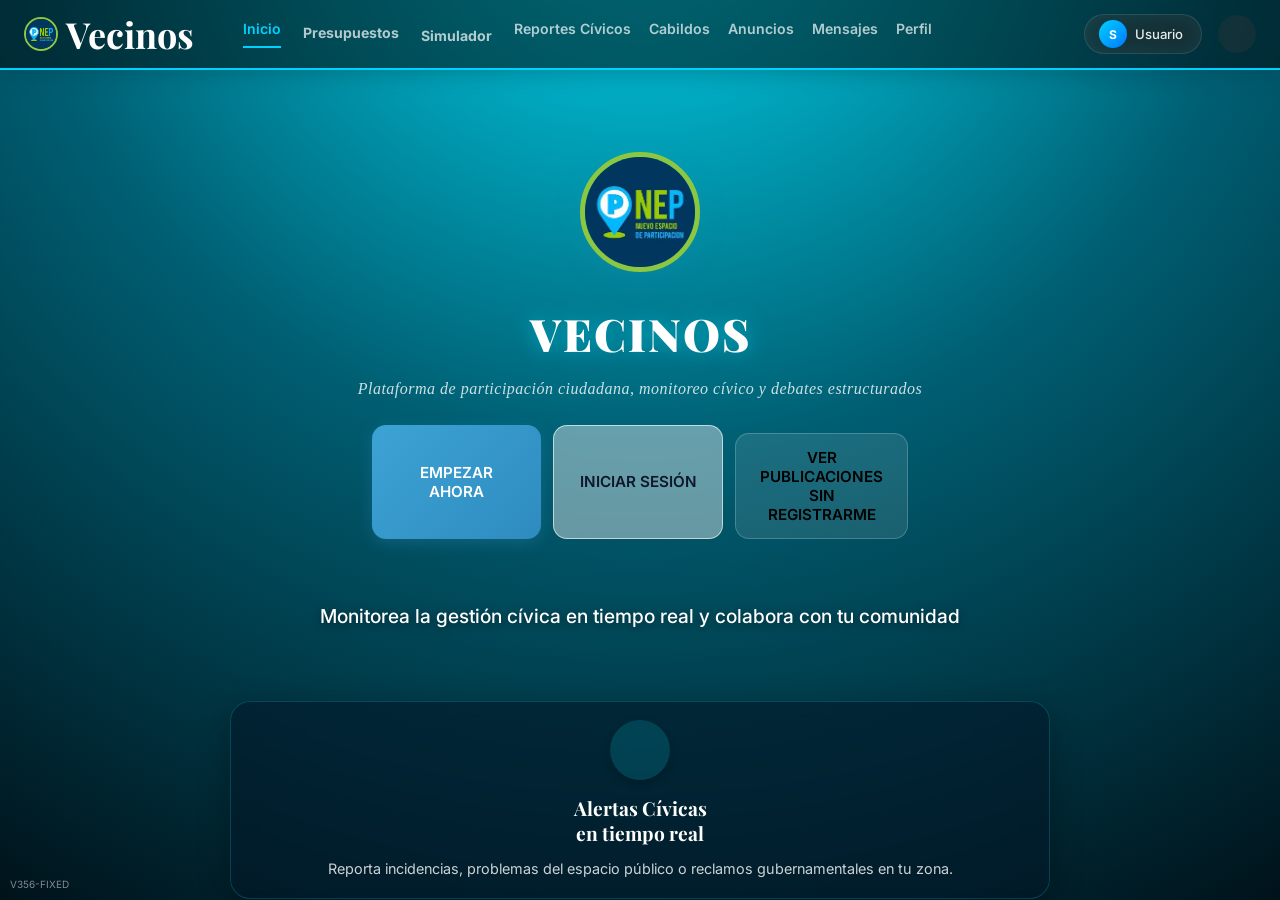
==== commit f1870a2b: "style: corregir altura de logotipo NEP, cabeceras y establecer transparencia media" ====
--- a/index.html
+++ b/index.html
@@ -16,7 +16,7 @@
         });
     }
     </script>
-    <meta name="viewport" content="width=device-width, initial-scale=1.0, maximum-scale=1.0, user-scalable=no">
+    <meta name="viewport" content="width=device-width, initial-scale=1.0, maximum-scale=1.0, user-scalable=no, viewport-fit=cover">
     <title>Vecinos - Red de Participación Ciudadana y Política</title>
     <meta http-equiv="Cache-Control" content="no-cache, no-store, must-revalidate">
     <meta http-equiv="Pragma" content="no-cache">
@@ -32,7 +32,7 @@
     <link rel="stylesheet" href="https://cdn.jsdelivr.net/npm/remixicon@3.5.0/fonts/remixicon.css">
     <link rel="stylesheet" href="https://unpkg.com/leaflet@1.9.4/dist/leaflet.css"/>
     <script src="https://cdn.jsdelivr.net/npm/@supabase/supabase-js@2"></script>
-    <link rel="stylesheet" href="index.css?v=345">
+    <link rel="stylesheet" href="index.css?v=349">
     <script>
         // FIX: Force unregister service workers on ALL environments to kill aggressive caching
         if ('serviceWorker' in navigator) {
@@ -298,15 +298,15 @@
         </div>
         <nav class="mobile-header-nav" id="mobile-nav-links">
             <a href="#" class="active" onclick="app.mobileNav('screen-splash')"><i class="ri-home-4-line"></i> Inicio</a>
-            <a href="presupuesto.html" target="_blank" style="color: #10b981; font-weight: 700;"><i class="ri-bank-line"></i> Presupuesto CABA</a>
-            <div style="padding: 10px 16px 4px; font-size: 10px; font-weight: 800; color: #3b82f6; text-transform: uppercase; letter-spacing: 0.5px; border-top: 1px solid rgba(0,0,0,0.05); margin-top: 4px;"><i class="ri-pulse-line"></i> SIMULADOR CÍVICO</div>
-            <a href="simulador.html#1" target="_blank" style="padding-left: 28px; font-size: 0.88rem; color:#475569; font-weight: 600;"><i class="ri-map-pin-user-line" style="font-size:16px; color:#3b82f6;"></i> 1. Presupuesto</a>
-            <a href="simulador.html#2" target="_blank" style="padding-left: 28px; font-size: 0.88rem; color:#475569; font-weight: 600;"><i class="ri-government-line" style="font-size:16px; color:#3b82f6;"></i> 2. Promesómetro</a>
-            <a href="simulador.html#3" target="_blank" style="padding-left: 28px; font-size: 0.88rem; color:#475569; font-weight: 600;"><i class="ri-vote-line" style="font-size:16px; color:#3b82f6;"></i> 3. Consultas</a>
-            <a href="simulador.html#4" target="_blank" style="padding-left: 28px; font-size: 0.88rem; color:#475569; font-weight: 600;"><i class="ri-time-line" style="font-size:16px; color:#3b82f6;"></i> 4. Banco de Tiempo</a>
-            <a href="simulador.html#5" target="_blank" style="padding-left: 28px; font-size: 0.88rem; color:#475569; font-weight: 600;"><i class="ri-file-list-3-line" style="font-size:16px; color:#3b82f6;"></i> 5. Propuestas</a>
-            <a href="simulador.html#6" target="_blank" style="padding-left: 28px; font-size: 0.88rem; color:#475569; font-weight: 600;"><i class="ri-alarm-warning-line" style="font-size:16px; color:#3b82f6;"></i> 6. Alertas</a>
-            <a href="simulador.html#7" target="_blank" style="padding-left: 28px; font-size: 0.88rem; color:#475569; font-weight: 600; border-bottom: 1px solid rgba(0,0,0,0.05); padding-bottom: 12px; margin-bottom: 4px;"><i class="ri-bar-chart-box-line" style="font-size:16px; color:#3b82f6;"></i> 7. Transparencia</a>
+            <a href="presupuesto.html" target="_blank" style="font-weight: 700;"><i class="ri-bank-line"></i> Presupuesto CABA</a>
+            <div style="padding: 10px 16px 4px; font-size: 10px; font-weight: 800; color: rgba(255, 255, 255, 0.45); text-transform: uppercase; letter-spacing: 0.5px; border-top: 1px solid rgba(255,255,255,0.05); margin-top: 4px;"><i class="ri-pulse-line" style="color: rgba(255, 255, 255, 0.45);"></i> SIMULADOR CÍVICO</div>
+            <a href="simulador.html#1" target="_blank" style="padding-left: 28px; font-size: 0.88rem; color: rgba(255, 255, 255, 0.65); font-weight: 600;"><i class="ri-map-pin-user-line" style="font-size:16px; color: rgba(255, 255, 255, 0.5);"></i> 1. Demanda Vecinal</a>
+            <a href="simulador.html#2" target="_blank" style="padding-left: 28px; font-size: 0.88rem; color: rgba(255, 255, 255, 0.65); font-weight: 600;"><i class="ri-government-line" style="font-size:16px; color: rgba(255, 255, 255, 0.5);"></i> 2. Promesómetro</a>
+            <a href="simulador.html#3" target="_blank" style="padding-left: 28px; font-size: 0.88rem; color: rgba(255, 255, 255, 0.65); font-weight: 600;"><i class="ri-vote-line" style="font-size:16px; color: rgba(255, 255, 255, 0.5);"></i> 3. Consultas</a>
+            <a href="simulador.html#4" target="_blank" style="padding-left: 28px; font-size: 0.88rem; color: rgba(255, 255, 255, 0.65); font-weight: 600;"><i class="ri-time-line" style="font-size:16px; color: rgba(255, 255, 255, 0.5);"></i> 4. Banco de Tiempo</a>
+            <a href="simulador.html#5" target="_blank" style="padding-left: 28px; font-size: 0.88rem; color: rgba(255, 255, 255, 0.65); font-weight: 600;"><i class="ri-file-list-3-line" style="font-size:16px; color: rgba(255, 255, 255, 0.5);"></i> 5. Propuestas</a>
+            <a href="simulador.html#6" target="_blank" style="padding-left: 28px; font-size: 0.88rem; color: rgba(255, 255, 255, 0.65); font-weight: 600;"><i class="ri-alarm-warning-line" style="font-size:16px; color: rgba(255, 255, 255, 0.5);"></i> 6. Alertas</a>
+            <a href="simulador.html#7" target="_blank" style="padding-left: 28px; font-size: 0.88rem; color: rgba(255, 255, 255, 0.65); font-weight: 600; border-bottom: 1px solid rgba(255,255,255,0.05); padding-bottom: 12px; margin-bottom: 4px;"><i class="ri-bar-chart-box-line" style="font-size:16px; color: rgba(255, 255, 255, 0.5);"></i> 7. Transparencia</a>
             <a href="#" onclick="app.mobileNav('screen-situacion-calle')"><i class="ri-government-line"></i> Reportes Cívicos</a>
             <a href="#" onclick="app.mobileNav('screen-Comedores')"><i class="ri-government-line"></i> Cabildos</a>
             <a href="#" onclick="app.mobileNav('screen-anuncios')"><i class="ri-megaphone-line"></i> Anuncios</a>
@@ -326,11 +326,11 @@
         </div>
         <nav class="header-nav">
             <a href="#" class="active" onclick="app.navigate('screen-splash')">Inicio</a>
-            <a href="presupuesto.html" target="_blank" style="color: #10B981; font-weight: 700; display: inline-flex; align-items: center; gap: 4px;"><i class="ri-bank-line"></i> Presupuestos</a>
+            <a href="presupuesto.html" target="_blank" style="font-weight: 700; display: inline-flex; align-items: center; gap: 4px;"><i class="ri-bank-line"></i> Presupuestos</a>
             <div class="sim-dropdown" style="position: relative; display: inline-block;">
                 <a href="simulador.html" target="_blank" style="color: #2563eb; font-weight: 700; display: inline-flex; align-items: center; gap: 4px;" class="sim-dropbtn"><i class="ri-pulse-line"></i> Simulador <i class="ri-arrow-down-s-line"></i></a>
                 <div class="sim-dropdown-content" style="display: none; position: absolute; top: 100%; left: 0; background-color: #ffffff; min-width: 250px; box-shadow: 0 10px 30px rgba(0,0,0,0.1); border-radius: 12px; border: 1px solid rgba(0,0,0,0.06); padding: 8px 0; z-index: 1000; text-align: left;">
-                    <a href="simulador.html#1" target="_blank" style="display: flex; align-items: center; gap: 10px; padding: 10px 16px; font-size: 13px; color: #1e293b; font-weight: 600; text-decoration: none; border-bottom: 1px solid #f1f5f9;"><i class="ri-map-pin-user-line" style="color:#3B82F6;"></i> Presupuesto Participativo</a>
+                    <a href="simulador.html#1" target="_blank" style="display: flex; align-items: center; gap: 10px; padding: 10px 16px; font-size: 13px; color: #1e293b; font-weight: 600; text-decoration: none; border-bottom: 1px solid #f1f5f9;"><i class="ri-map-pin-user-line" style="color:#3B82F6;"></i> Demanda Vecinal</a>
                     <a href="simulador.html#2" target="_blank" style="display: flex; align-items: center; gap: 10px; padding: 10px 16px; font-size: 13px; color: #1e293b; font-weight: 600; text-decoration: none; border-bottom: 1px solid #f1f5f9;"><i class="ri-government-line" style="color:#3B82F6;"></i> Promesómetro Cívico</a>
                     <a href="simulador.html#3" target="_blank" style="display: flex; align-items: center; gap: 10px; padding: 10px 16px; font-size: 13px; color: #1e293b; font-weight: 600; text-decoration: none; border-bottom: 1px solid #f1f5f9;"><i class="ri-vote-line" style="color:#3B82F6;"></i> Consultas Cívicas</a>
                     <a href="simulador.html#4" target="_blank" style="display: flex; align-items: center; gap: 10px; padding: 10px 16px; font-size: 13px; color: #1e293b; font-weight: 600; text-decoration: none; border-bottom: 1px solid #f1f5f9;"><i class="ri-time-line" style="color:#3B82F6;"></i> Banco de Tiempo</a>
--- a/index.css
+++ b/index.css
@@ -35,22 +35,30 @@
     left: 0;
     width: 100%;
     z-index: 200;
-    background: rgba(0, 18, 26, 0.85) !important;
+    background: rgba(0, 0, 0, 0.5) !important;
     backdrop-filter: blur(20px);
     -webkit-backdrop-filter: blur(20px);
-    border-bottom: 2px solid #8DC63F !important;
+    border-bottom: 2px solid #00D2FF !important;
     box-shadow: 0 4px 25px rgba(0, 0, 0, 0.2);
+    /* Handle mobile safe area and status bar overlap */
+    padding-top: 40px;
 }
 
 .mobile-header-top {
     display: flex;
     align-items: center;
     gap: 10px;
-    padding: 10px 16px;
+    padding: 6px 16px 10px;
+}
+
+.header-actions {
+    margin-left: auto;
+    display: flex;
+    align-items: center;
+    gap: 16px;
 }
 
 .hamburger-btn {
-    margin-left: auto;
     background: none;
     border: none;
     font-size: 1.5rem;
@@ -63,7 +71,7 @@
 }
 
 .hamburger-btn:hover {
-    color: #8DC63F;
+    color: #00D2FF;
 }
 
 .mobile-header-avatar {
@@ -73,11 +81,17 @@
     border: 2px solid white;
 }
 
+.mobile-header-logo {
+    display: flex;
+    align-items: center;
+    gap: 8px;
+}
+
 .mobile-header-title {
     font-family: 'Inter', sans-serif;
     font-size: 1.35rem;
     font-weight: 900;
-    background: linear-gradient(135deg, #ffffff, #8DC63F);
+    background: linear-gradient(135deg, #ffffff, #00D2FF);
     -webkit-background-clip: text;
     -webkit-text-fill-color: transparent;
     letter-spacing: -0.5px;
@@ -110,14 +124,14 @@
 .mobile-header-nav a i { font-size: 1rem; }
 
 .mobile-header-nav a.active {
-    background: rgba(141, 198, 63, 0.15) !important;
-    color: #8DC63F !important;
+    background: rgba(0, 210, 255, 0.15) !important;
+    color: #00D2FF !important;
     font-weight: 700;
 }
 
 .mobile-header-nav a:not(.active):hover {
     background: rgba(255, 255, 255, 0.08) !important;
-    color: #8DC63F !important;
+    color: #00D2FF !important;
 }
 
 @media (min-width: 1024px) {
@@ -195,11 +209,11 @@
     transform: translateX(10px);
     background: #f0f4f8;
     z-index: 1;
-    padding-top: 50px;
+    padding-top: 100px;
 }
 
 #screen-splash {
-    padding-top: 0;
+    padding-top: 100px !important;
 }
 
 #screen-map {
@@ -313,6 +327,148 @@
 #screen-splash {
     padding-top: 0;
     background: transparent !important;
+    overflow-y: auto !important;
+}
+
+.splash-extended-content {
+    display: flex;
+    flex-direction: column;
+    align-items: center;
+    padding: 2.5rem 20px 4rem;
+    width: 100%;
+    box-sizing: border-box;
+    gap: 24px;
+}
+
+.splash-intro-text {
+    font-size: 1.3rem;
+    font-weight: 800;
+    text-align: center;
+    color: #ffffff !important;
+    margin-bottom: 1rem;
+    line-height: 1.4;
+    text-shadow: 0 2px 10px rgba(0, 0, 0, 0.6) !important;
+}
+
+.splash-cards {
+    display: flex;
+    flex-direction: column;
+    gap: 16px;
+    width: 100%;
+}
+
+.feature-card {
+    padding: 20px;
+    display: flex;
+    flex-direction: column;
+    align-items: center;
+    text-align: center;
+    background: rgba(3, 24, 40, 0.6) !important;
+    border: 1px solid rgba(0, 229, 255, 0.2) !important;
+    border-radius: var(--border-radius-md);
+    box-shadow: 0 8px 32px rgba(0, 0, 0, 0.3) !important;
+    transition: transform 0.3s;
+}
+
+.feature-card:hover {
+    transform: translateY(-3px);
+    border-color: #00D2FF !important;
+    box-shadow: 0 12px 40px rgba(0, 210, 255, 0.25) !important;
+}
+
+.feature-icon {
+    width: 50px;
+    height: 50px;
+    border-radius: 50%;
+    display: flex;
+    align-items: center;
+    justify-content: center;
+    font-size: 24px;
+    margin-bottom: 12px;
+}
+
+.feature-card h4 {
+    font-size: 1.1rem;
+    color: #ffffff !important;
+    margin-bottom: 8px;
+    font-weight: 700;
+    line-height: 1.3;
+}
+
+.feature-card p {
+    font-size: 0.88rem;
+    line-height: 1.4;
+    color: rgba(255, 255, 255, 0.8) !important;
+}
+
+.how-it-works-steps {
+    display: flex;
+    flex-direction: column;
+    gap: 16px;
+    width: 100%;
+}
+
+.step-item {
+    padding: 20px;
+    display: flex;
+    flex-direction: column;
+    align-items: center;
+    text-align: center;
+    background: rgba(3, 24, 40, 0.6) !important;
+    border: 1px solid rgba(0, 229, 255, 0.2) !important;
+    border-radius: var(--border-radius-md);
+    box-shadow: 0 8px 32px rgba(0, 0, 0, 0.3) !important;
+    transition: transform 0.3s;
+    position: relative;
+}
+
+.step-item:hover {
+    transform: translateY(-3px);
+    border-color: #00D2FF !important;
+    box-shadow: 0 12px 40px rgba(0, 210, 255, 0.25) !important;
+}
+
+.step-icon {
+    width: 50px;
+    height: 50px;
+    border-radius: 50%;
+    display: flex;
+    align-items: center;
+    justify-content: center;
+    font-size: 24px;
+    margin-bottom: 12px;
+}
+
+.step-item h4 {
+    font-size: 1.1rem;
+    color: #ffffff !important;
+    margin-bottom: 8px;
+    font-weight: 700;
+}
+
+.step-item p {
+    font-size: 0.88rem;
+    line-height: 1.4;
+    color: rgba(255, 255, 255, 0.8) !important;
+}
+
+.step-number {
+    position: absolute;
+    top: -14px;
+    left: 50%;
+    transform: translateX(-50%);
+    width: 32px;
+    height: 32px;
+    background: linear-gradient(135deg, #00D2FF, #0077ff) !important;
+    color: white;
+    border-radius: 50%;
+    display: flex;
+    justify-content: center;
+    align-items: center;
+    font-weight: 700;
+    font-size: 0.95rem;
+    box-shadow: 0 4px 10px rgba(0, 210, 255, 0.3);
+    border: 3px solid white !important;
 }
 
 .logo-title {
@@ -546,7 +702,7 @@
 
 /* Mis Intenciones Screen */
 #screen-intenciones {
-    padding-top: 50px;
+    padding-top: 100px;
 }
 
 .intenciones-scrollarea {
@@ -866,6 +1022,10 @@
     display: flex;
     flex-direction: column;
     overflow: hidden;
+}
+
+.buscar-topbar {
+    padding-top: 40px !important;
 }
 
 .buscar-topbar h2 {
@@ -2292,11 +2452,11 @@
     display: flex;
     justify-content: flex-start;
     padding: 12px 12px 18px;
-    background: rgba(0, 18, 26, 0.85) !important;
+    background: rgba(0, 0, 0, 0.5) !important;
     backdrop-filter: blur(24px);
     -webkit-backdrop-filter: blur(24px);
-    border-top: 2px solid #8DC63F !important;
-    box-shadow: 0 -8px 30px rgba(0, 0, 0, 0.3);
+    border-top: 2px solid #00D2FF !important;
+    box-shadow: 0 -8px 30px rgba(0, 210, 255, 0.15), 0 -8px 30px rgba(0, 0, 0, 0.3) !important;
     transition: transform 0.3s, opacity 0.3s;
     flex-shrink: 0;
     z-index: 10;
@@ -2330,11 +2490,11 @@
 
 .nav-item i { font-size: 1.4rem; transition: transform 0.25s cubic-bezier(0.4, 0, 0.2, 1); }
 .nav-item span { line-height: 1; }
-.nav-item.active { color: #8DC63F !important; background: rgba(141, 198, 63, 0.15) !important; font-weight: 700; }
+.nav-item.active { color: #00D2FF !important; background: rgba(0, 210, 255, 0.15) !important; font-weight: 700; }
 .nav-item.active i { transform: translateY(-3px); }
-.nav-item:not(.active):hover { color: #8DC63F !important; background: rgba(141, 198, 63, 0.08) !important; }
-.nav-item.nav-profile { color: #8DC63F !important; }
-.nav-item.nav-profile.active { color: #8DC63F !important; background: rgba(141, 198, 63, 0.15) !important; }
+.nav-item:not(.active):hover { color: #00D2FF !important; background: rgba(0, 210, 255, 0.08) !important; }
+.nav-item.nav-profile { color: #00D2FF !important; }
+.nav-item.nav-profile.active { color: #00D2FF !important; background: rgba(0, 210, 255, 0.15) !important; }
 
 /* Nav item needs relative for badge positioning */
 .nav-item, .nav-chat-link { position: relative; }
@@ -3080,7 +3240,6 @@
 /* ========================================= */
 
 .desktop-header,
-.splash-extended-content,
 .desktop-park-image,
 .desktop-recent-rosaries {
     display: none;
@@ -3113,24 +3272,24 @@
         left: 0;
         width: 100%;
         z-index: 100;
-        background: rgba(0, 18, 26, 0.85) !important;
+        background: rgba(0, 0, 0, 0.5) !important;
         backdrop-filter: blur(20px);
         -webkit-backdrop-filter: blur(20px);
-        border-bottom: 2px solid #8DC63F !important;
-        box-shadow: 0 4px 20px rgba(0, 0, 0, 0.25);
+        border-bottom: 2px solid #00D2FF !important;
+        box-shadow: 0 4px 20px rgba(0, 210, 255, 0.1), 0 4px 20px rgba(0, 0, 0, 0.25) !important;
     }
     .header-logo { display:flex; align-items:center; gap:12px; font-family:'Playfair Display',serif; font-size:1.8rem; color:#ffffff !important; font-weight:600; }
-    .header-avatar { width:40px; height:40px; border-radius:50%; border:2px solid white; display: flex; justify-content: center; align-items: center; background: rgba(141, 198, 63, 0.15); color: #8DC63F; font-size: 1.2rem; }
+    .header-avatar { width:40px; height:40px; border-radius:50%; border:2px solid white; display: flex; justify-content: center; align-items: center; background: rgba(0, 210, 255, 0.15); color: #00D2FF; font-size: 1.2rem; }
     .header-nav { display:flex; gap:32px; }
     .header-nav a { text-decoration:none; color:rgba(255, 255, 255, 0.7) !important; font-weight:600; font-size:1.05rem; padding-bottom:4px; position: relative; transition: color 0.3s; }
-    .header-nav a::after { content: ''; position: absolute; width: 0; height: 2px; bottom: 0; left: 0; background-color: #8DC63F !important; transition: width 0.3s ease; }
-    .header-nav a:hover { color: #8DC63F !important; }
+    .header-nav a::after { content: ''; position: absolute; width: 0; height: 2px; bottom: 0; left: 0; background-color: #00D2FF !important; transition: width 0.3s ease; }
+    .header-nav a:hover { color: #00D2FF !important; }
     .header-nav a:hover::after { width: 100%; }
-    .header-nav a.active { color:#8DC63F !important; }
+    .header-nav a.active { color:#00D2FF !important; }
     .header-nav a.active::after { width: 100%; }
     .header-user { display:flex; align-items:center; gap:16px; }
     .desktop-header .icon-btn { color: rgba(255, 255, 255, 0.8) !important; transition: color 0.2s; }
-    .desktop-header .icon-btn:hover { color: #8DC63F !important; }
+    .desktop-header .icon-btn:hover { color: #00D2FF !important; }
     .desktop-header .header-logout-link { color: rgba(255, 255, 255, 0.8) !important; font-size: 1.2rem; transition: color 0.2s; }
     .desktop-header .header-logout-link:hover { color: #e74c3c !important; }
     .user-dropdown {
@@ -3149,10 +3308,10 @@
     }
     .user-dropdown:hover {
         background: rgba(255, 255, 255, 0.15) !important;
-        border-color: #8DC63F !important;
-        color: #8DC63F !important;
+        border-color: #00D2FF !important;
+        color: #00D2FF !important;
     }
-    .header-avatar-mini { width:28px; height:28px; border-radius:50%; background:linear-gradient(135deg, #8DC63F, #569e25) !important; color:white; font-size:0.75rem; font-weight:700; display:flex; justify-content:center; align-items:center; flex-shrink:0; }
+    .header-avatar-mini { width:28px; height:28px; border-radius:50%; background:linear-gradient(135deg, #00D2FF, #0077ff) !important; color:white; font-size:0.75rem; font-weight:700; display:flex; justify-content:center; align-items:center; flex-shrink:0; }
     .header-avatar-mini-img { width:28px; height:28px; border-radius:50%; object-fit:cover; flex-shrink:0; border:1px solid rgba(255,255,255,0.5); }
 
     /* Header Dropdown */
@@ -3403,7 +3562,7 @@
 /* CÃ“MO REZAR EL ROSARIO                     */
 /* ========================================= */
 #screen-como-rezar {
-    padding-top: 50px;
+    padding-top: 100px;
     display: flex;
     flex-direction: column;
     height: 100%;
@@ -8432,7 +8591,7 @@
 
 @media (max-width: 1023px) {
     #screen-rezo {
-        padding-top: 50px;
+        padding-top: 100px;
     }
 }
 
